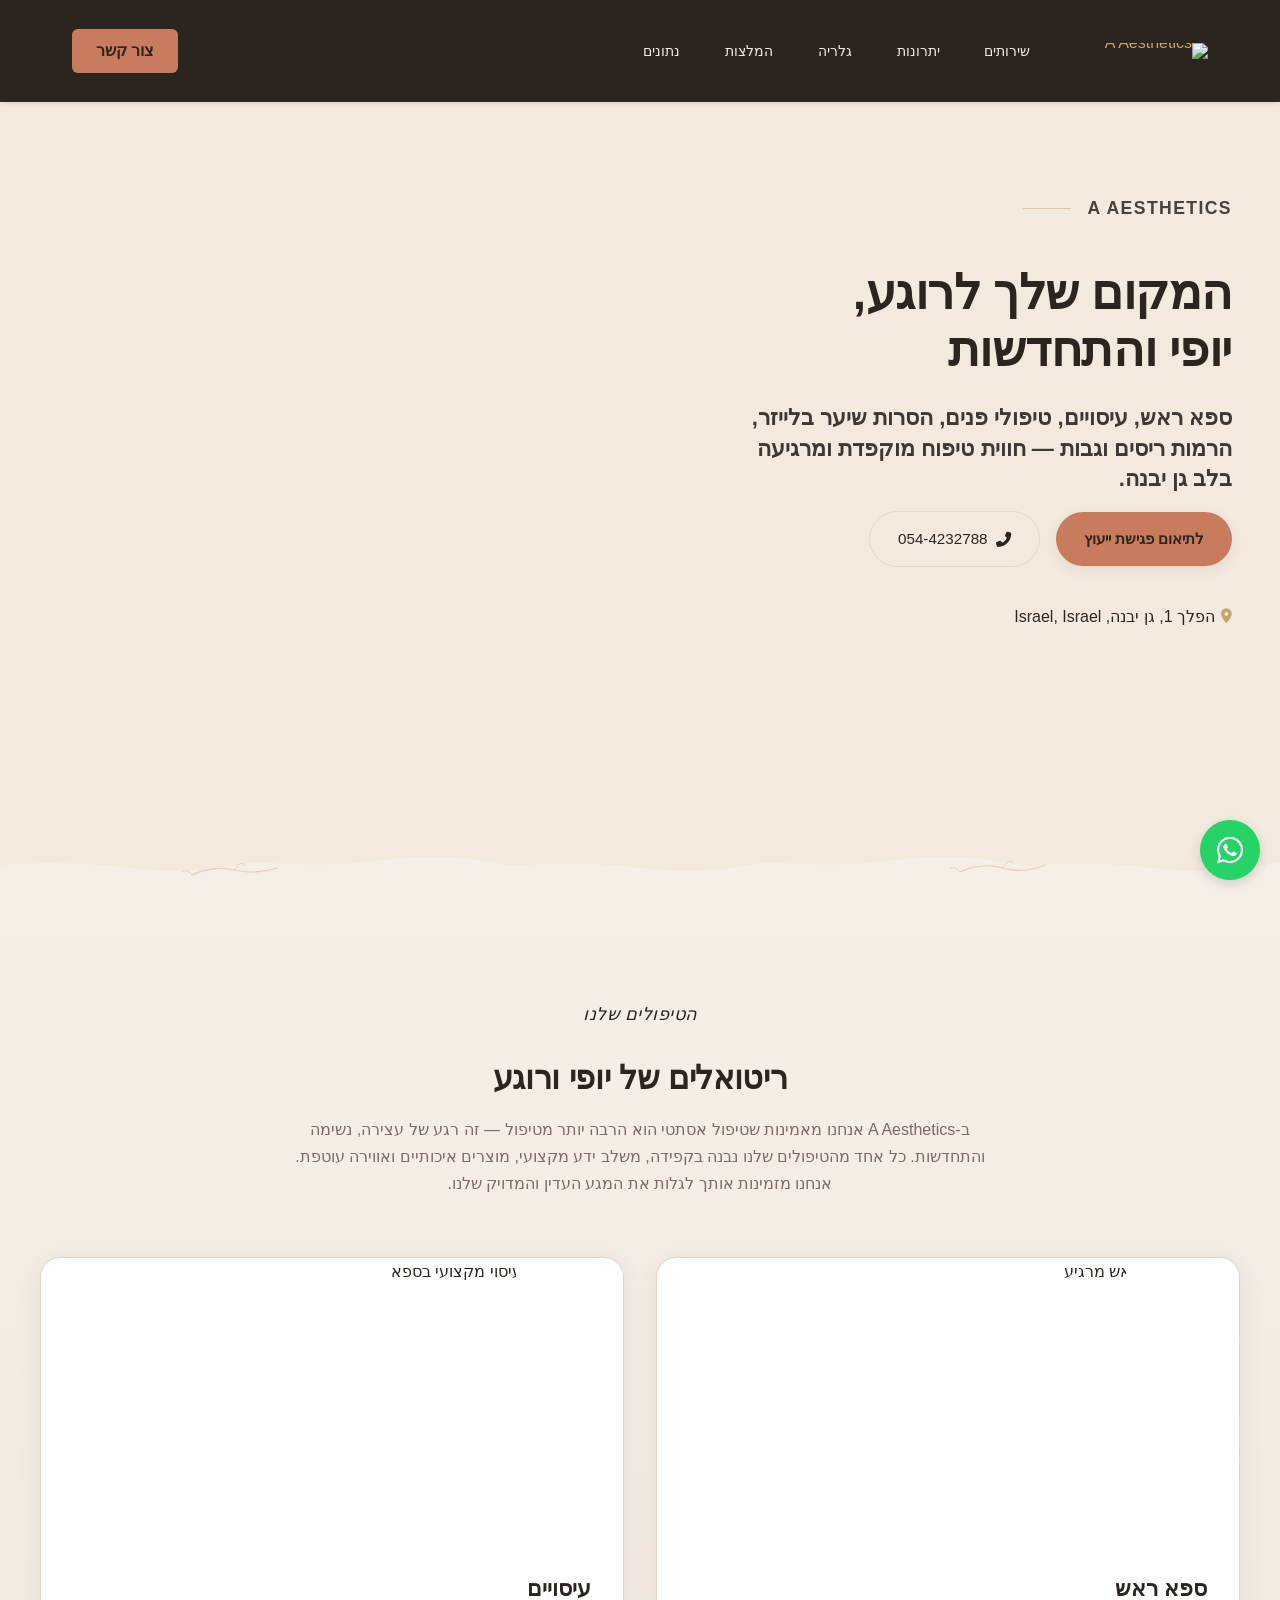
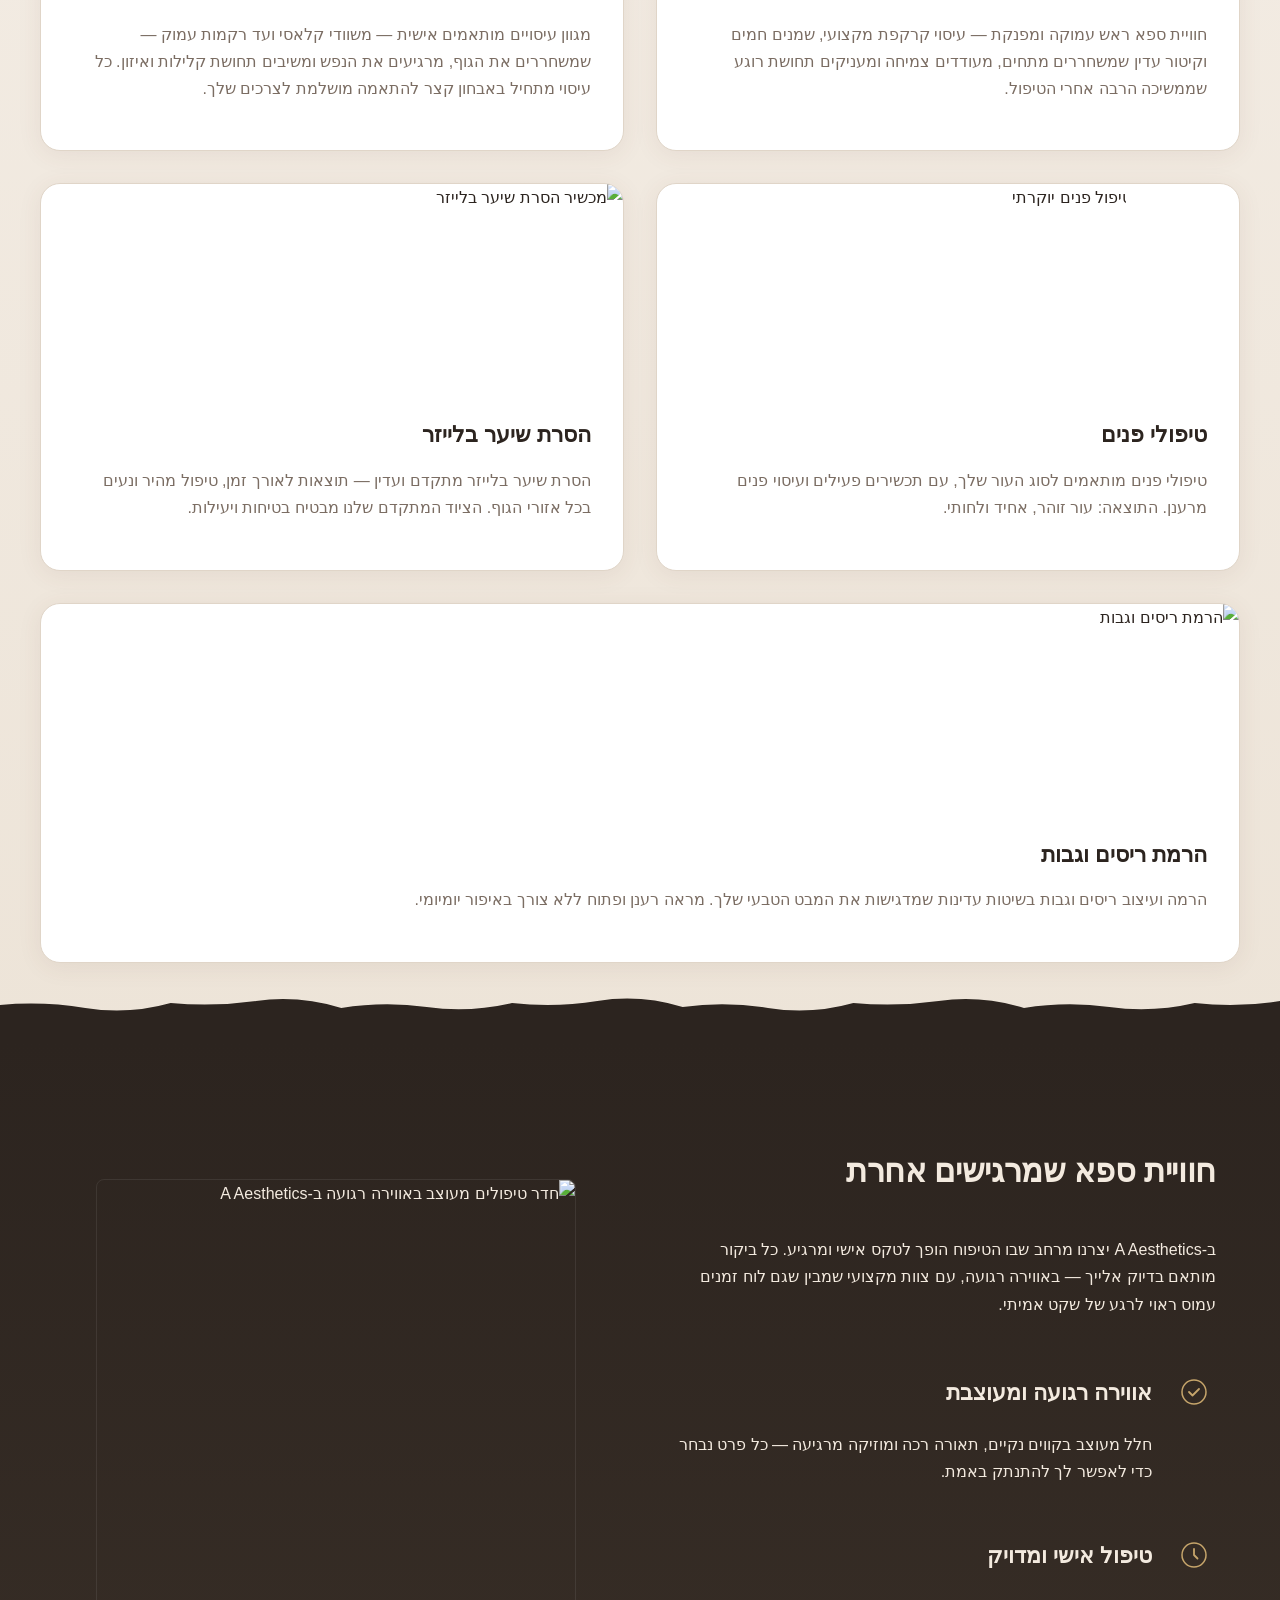
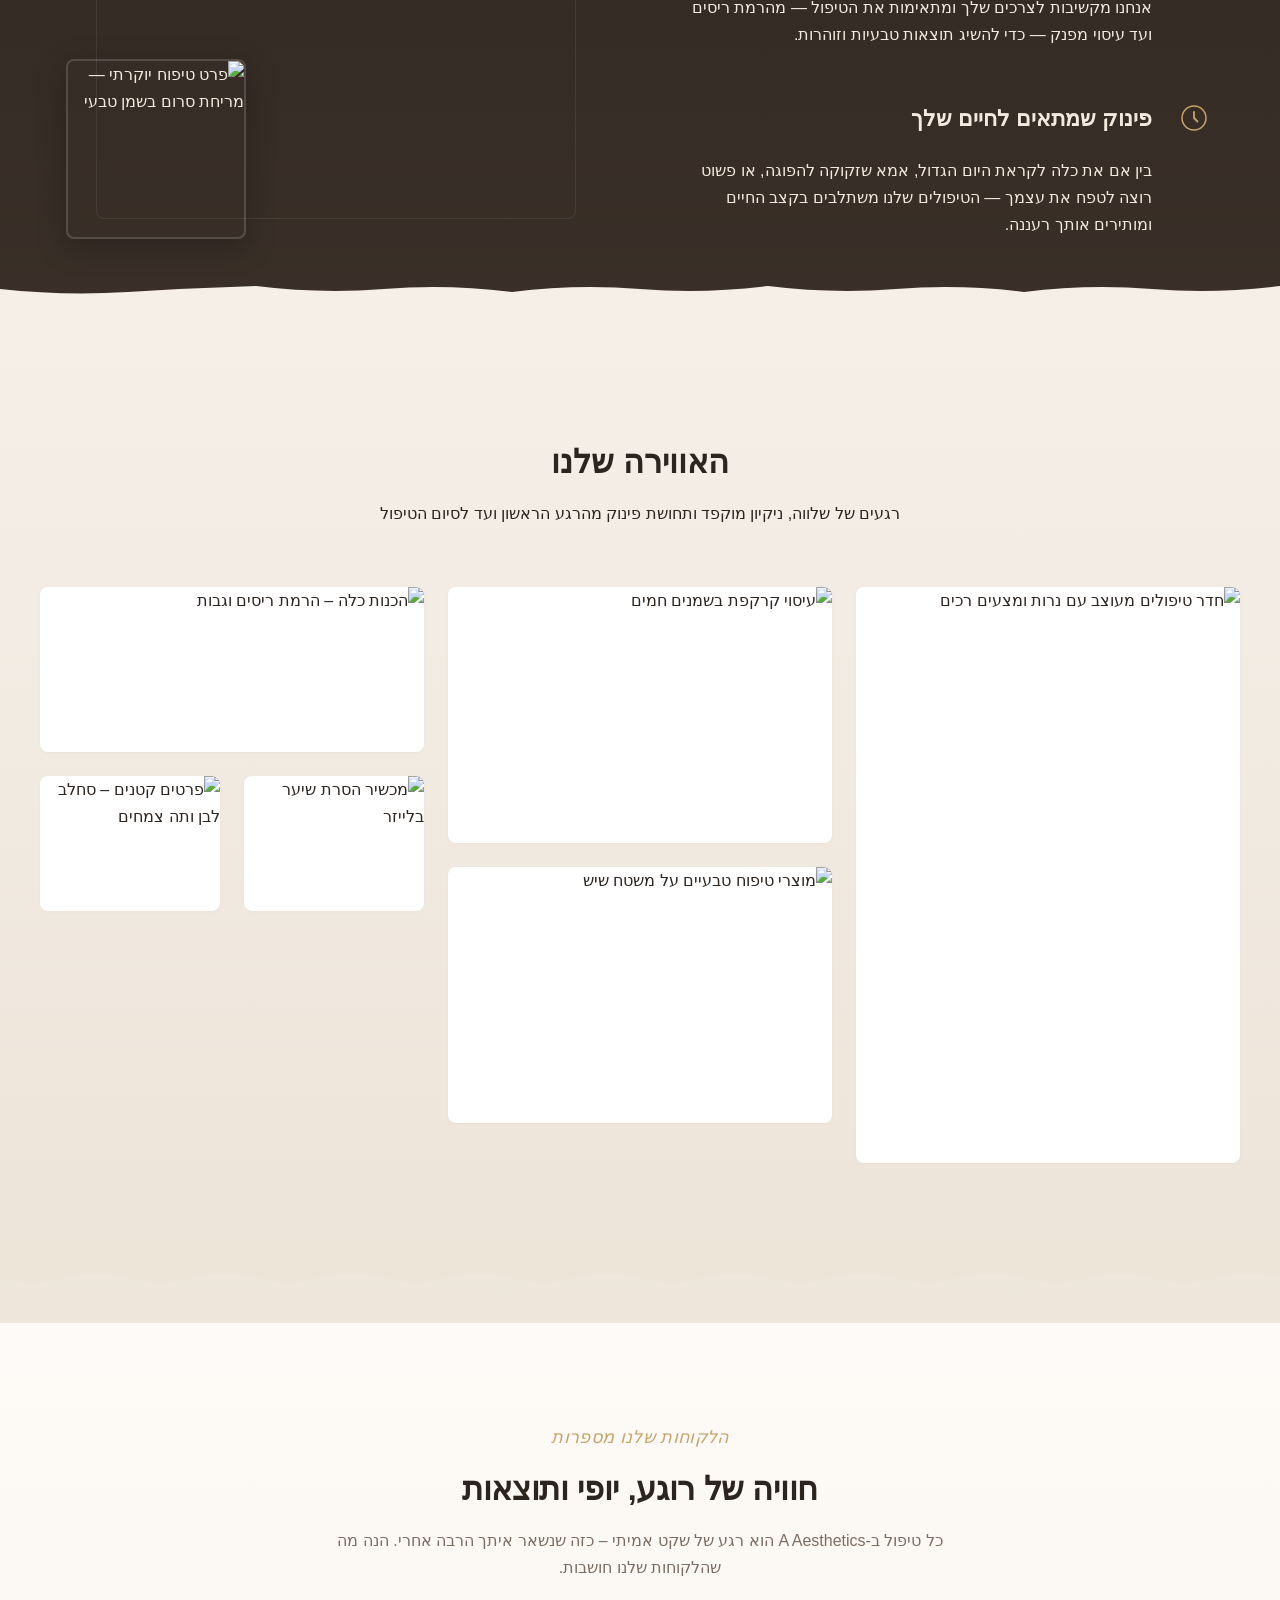
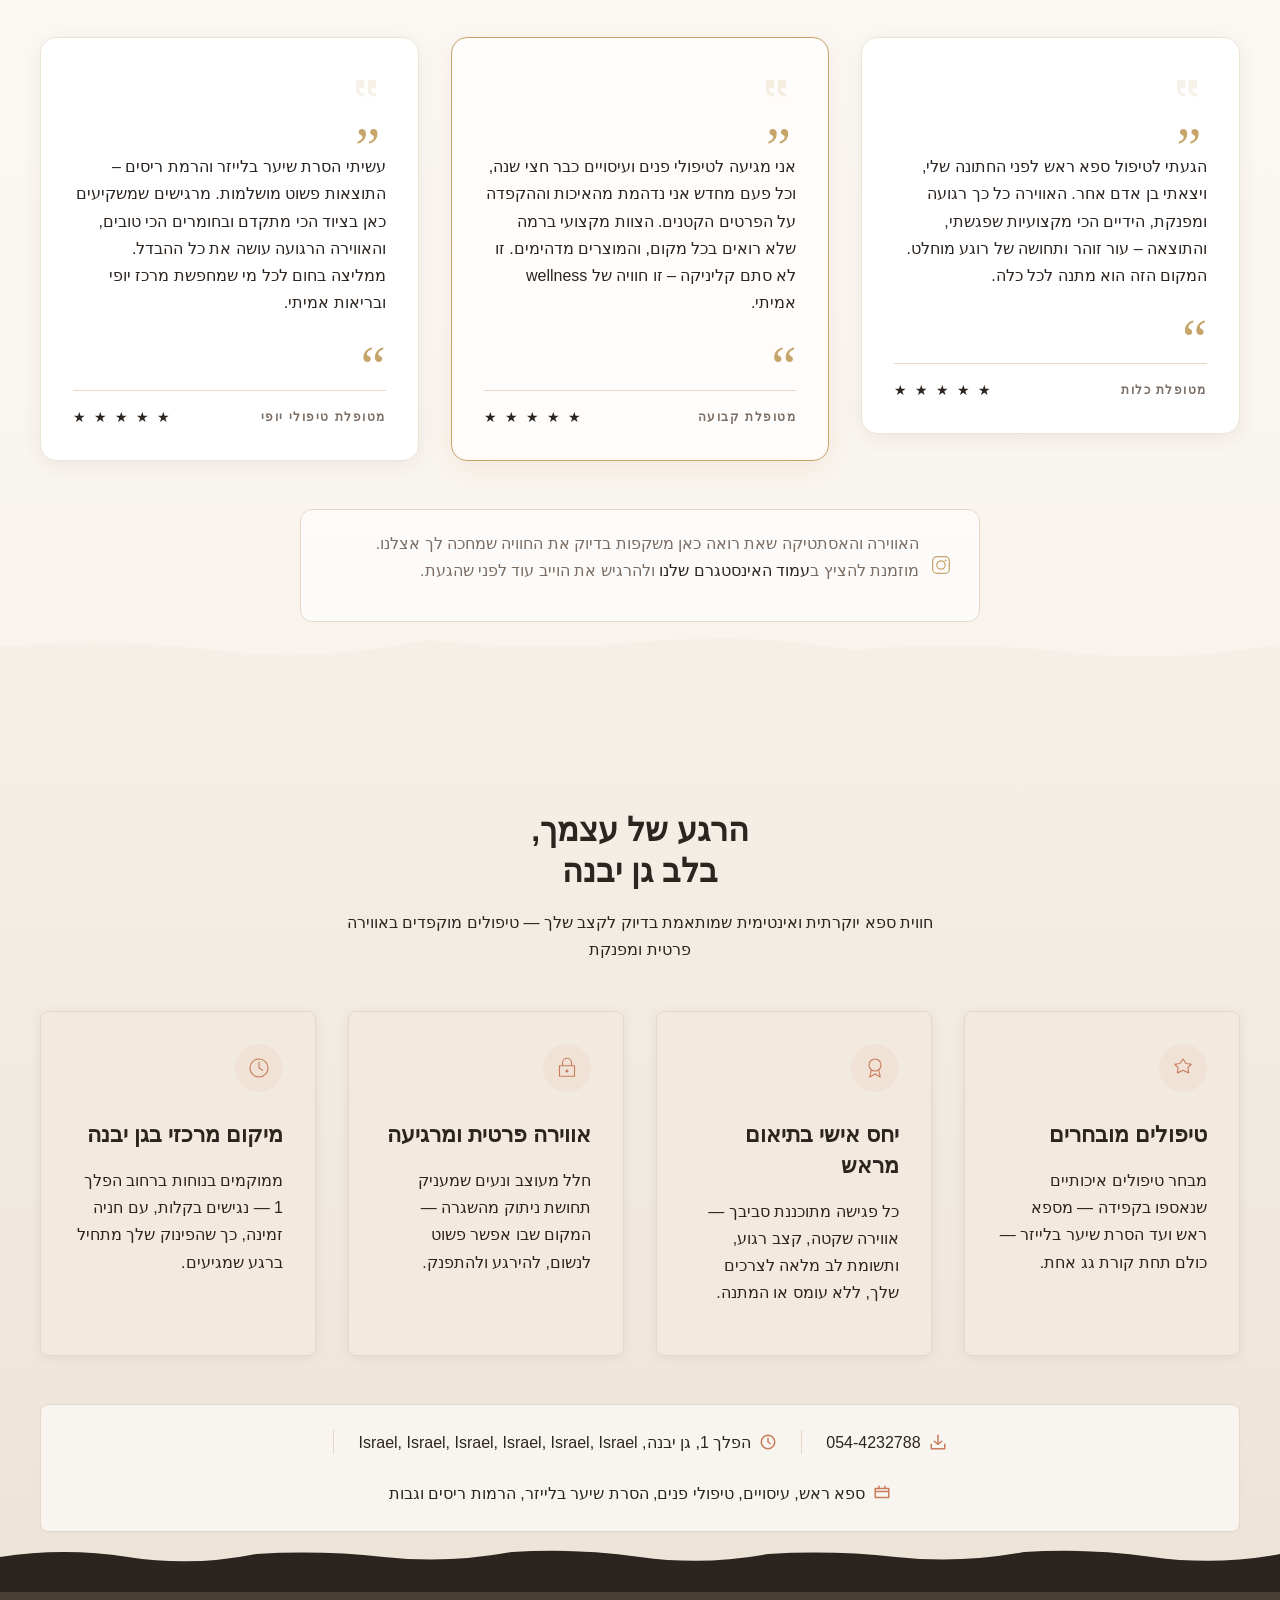
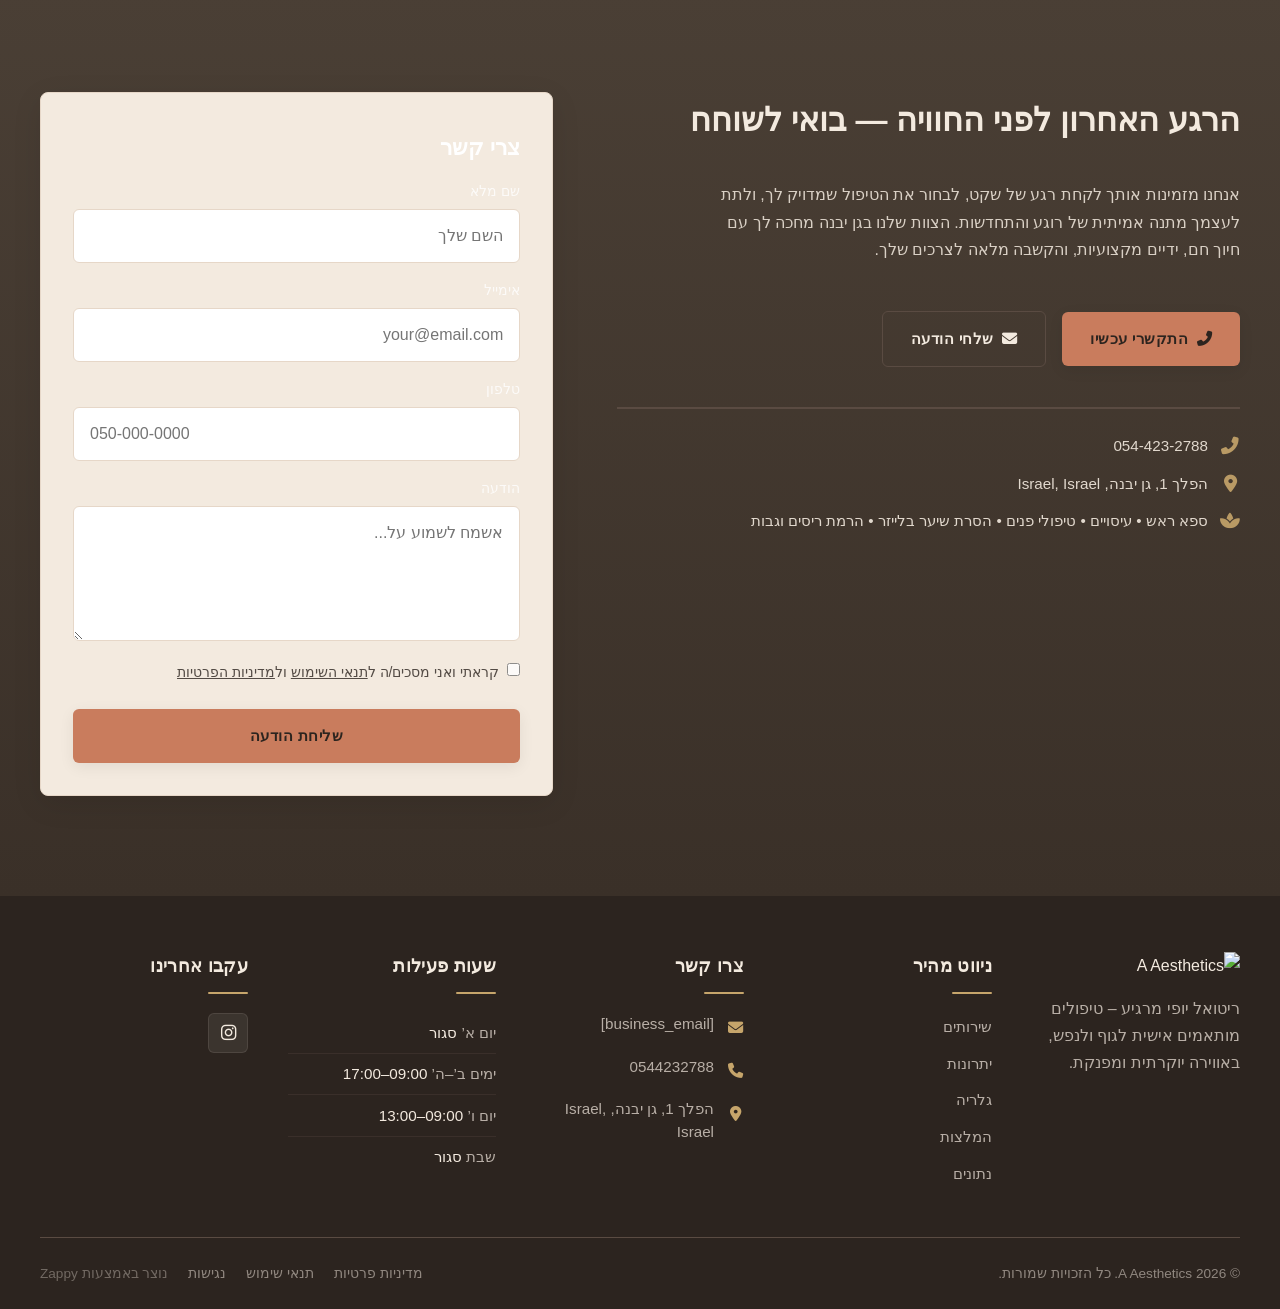
==== index.html @ ecca1cf0 "Background sync: Progressive GitHub Sync" ====
<!DOCTYPE html>
<html lang="he" dir="rtl">
<head>
    <meta charset="UTF-8">
    <meta name="viewport" content="width=device-width, initial-scale=1.0">
    <meta name="robots" content="index, follow">
    <title>התפנקי בספא יוקרתי לגוף ולנפש — A Aesthetics</title>
    <meta name="description" content="חוויית ספא אסתטי ומפנק בגן יבנה עם טיפולי ראש, מסאז&#39;ים, הסרת שיער בלייזר והרמת ריסים. בואי ליהנות מרגע של שלווה ויופי אמיתי — קבעי תור עוד היום.">
    <meta name="keywords" content="ספא יופי ובריאות, מרכז יופי ובריאות, ספא יוקרתי גן יבנה, טיפולי פנים יוקרתיים, הסרת שיער בלייזר">
    
    <!-- Favicons -->
    <link rel="icon" type="image/x-icon" href="/assets/favicon.ico">
    <link rel="icon" type="image/png" sizes="16x16" href="/assets/favicon-16x16.png">
    <link rel="icon" type="image/png" sizes="32x32" href="/assets/favicon-32x32.png">
    <link rel="icon" type="image/png" sizes="48x48" href="/assets/favicon-48x48.png">
    <link rel="icon" type="image/png" sizes="192x192" href="/assets/favicon-192x192.png">
    <link rel="icon" type="image/png" sizes="512x512" href="/assets/favicon-512x512.png">
    <link rel="apple-touch-icon" href="/assets/apple-touch-icon.png">
    <!-- Zappy Analytics -->
<script>
(function() {
  'use strict';
  
  // Configuration
  var config = {
    websiteId: '6362c43e-a0db-4698-99b1-687b27051d38',
    apiUrl: 'https://api.zappy5.com/api/analytics/track',
    sessionDuration: 30 * 60 * 1000, // 30 minutes
    visitorDuration: 30 * 24 * 60 * 60 * 1000, // 30 days
    trackPageViews: true,
    trackClicks: true,
    trackFormSubmissions: true
  };
  
  // Generate or retrieve persistent visitor ID (30 days)
  function getVisitorId() {
    var visitorKey = 'zappy_visitor_' + config.websiteId;
    var visitor = null;
    
    try {
      visitor = localStorage.getItem(visitorKey);
      if (visitor) {
        var visitorData = JSON.parse(visitor);
        var now = Date.now();
        
        // Check if visitor ID is still valid (30 days)
        if (now - visitorData.created < config.visitorDuration) {
          // Update last seen timestamp
          visitorData.lastSeen = now;
          localStorage.setItem(visitorKey, JSON.stringify(visitorData));
          return visitorData.id;
        }
      }
    } catch (e) {
      console.warn('Zappy Analytics: LocalStorage not available');
    }
    
    // Generate new visitor ID
    var newVisitorId = 'zv_' + Date.now() + '_' + Math.random().toString(36).substr(2, 9);
    
    try {
      localStorage.setItem(visitorKey, JSON.stringify({
        id: newVisitorId,
        created: Date.now(),
        lastSeen: Date.now()
      }));
    } catch (e) {
      // Continue without local storage
    }
    
    return newVisitorId;
  }
  
  // Generate or retrieve session ID (30 minutes)
  function getSessionId() {
    var sessionKey = 'zappy_session_' + config.websiteId;
    var session = null;
    
    try {
      session = sessionStorage.getItem(sessionKey);
      if (session) {
        var sessionData = JSON.parse(session);
        var now = Date.now();
        
        // Check if session is still valid
        if (now - sessionData.timestamp < config.sessionDuration) {
          // Update timestamp
          sessionData.timestamp = now;
          sessionStorage.setItem(sessionKey, JSON.stringify(sessionData));
          return sessionData.id;
        }
      }
    } catch (e) {
      console.warn('Zappy Analytics: SessionStorage not available');
    }
    
    // Generate new session ID
    var newSessionId = 'zs_' + Date.now() + '_' + Math.random().toString(36).substr(2, 9);
    
    try {
      sessionStorage.setItem(sessionKey, JSON.stringify({
        id: newSessionId,
        timestamp: Date.now()
      }));
    } catch (e) {
      // Continue without session storage
    }
    
    return newSessionId;
  }
  
  var visitorId = getVisitorId();
  var sessionId = getSessionId();
  
  // Track an event
  function trackEvent(eventType, data) {
    data = data || {};
    
    var eventData = {
      website_id: config.websiteId,
      event_type: eventType,
      page_path: window.location.pathname,
      referrer: document.referrer || 'direct',
      visitor_id: visitorId,
      session_id: sessionId,
      metadata: data
    };
    
    // Use sendBeacon if available (better for page unload events)
    if (navigator.sendBeacon) {
      var blob = new Blob([JSON.stringify(eventData)], { type: 'application/json' });
      navigator.sendBeacon(config.apiUrl, blob);
    } else {
      // Fallback to fetch
      fetch(config.apiUrl, {
        method: 'POST',
        headers: {
          'Content-Type': 'application/json'
        },
        body: JSON.stringify(eventData),
        keepalive: true
      }).catch(function(error) {
        console.warn('Zappy Analytics: Failed to track event', error);
      });
    }
  }
  
  // Track page view
  if (config.trackPageViews) {
    trackEvent('pageview', {
      title: document.title,
      url: window.location.href
    });
  }
  
  // Track clicks on important elements
  if (config.trackClicks) {
    document.addEventListener('click', function(e) {
      var target = e.target;
      
      // Track button clicks (counted as actions)
      if (target.tagName === 'BUTTON' || target.closest('button')) {
        var button = target.tagName === 'BUTTON' ? target : target.closest('button');
        var clickMeta = {
          element: 'button',
          text: button.textContent.trim().substring(0, 100),
          id: button.id || null,
          class: button.className || null
        };
        
        trackEvent('click', clickMeta);
      }
      
      // Track link clicks (navigation - not counted as actions)
      else if (target.tagName === 'A' || target.closest('a')) {
        var link = target.tagName === 'A' ? target : target.closest('a');
        var navMeta = {
          element: 'link',
          text: link.textContent.trim().substring(0, 100),
          href: link.href,
          external: link.hostname !== window.location.hostname
        };
        
        trackEvent('navigation', navMeta);
      }
    }, true);
  }
  
  
  // Track form submissions
  if (config.trackFormSubmissions) {
    document.addEventListener('submit', function(e) {
      var form = e.target;
      
      trackEvent('form_submit', {
        form_id: form.id || null,
        form_name: form.name || null,
        form_action: form.action || null,
        form_method: form.method || 'GET'
      });
    }, true);
  }
  
  // Track time on page (send on page unload)
  var pageLoadTime = Date.now();
  
  window.addEventListener('beforeunload', function() {
    var timeOnPage = Math.floor((Date.now() - pageLoadTime) / 1000); // in seconds
    
    trackEvent('page_unload', {
      time_on_page: timeOnPage,
      page_path: window.location.pathname
    });
  });
  
  // Expose tracking function globally for custom events
  window.zappyAnalytics = {
    track: trackEvent,
    getVisitorId: function() { return visitorId; },
    getSessionId: function() { return sessionId; }
  };
  
})();
</script>
<!-- End Zappy Analytics -->
    <meta property="og:title" content="התפנקי בספא יוקרתי לגוף ולנפש — A Aesthetics">
    <meta property="og:description" content="חוויית ספא אסתטי ומפנק בגן יבנה עם טיפולי ראש, מסאז&#39;ים, הסרת שיער בלייזר והרמת ריסים. בואי ליהנות מרגע של שלווה ויופי אמיתי — קבעי תור עוד היום.">
    <meta name="twitter:card" content="summary_large_image">
    <meta name="twitter:title" content="התפנקי בספא יוקרתי לגוף ולנפש — A Aesthetics">
    <meta name="twitter:description" content="חוויית ספא אסתטי ומפנק בגן יבנה עם טיפולי ראש, מסאז&#39;ים, הסרת שיער בלייזר והרמת ריסים. בואי ליהנות מרגע של שלווה ויופי אמיתי — קבעי תור עוד היום.">
    <script type="application/ld+json">{"@context":"https://schema.org","@graph":[{"@type":"LocalBusiness","@id":"https://a-aesthetics.zappy5.app#organization","name":"A Aesthetics","url":"https://a-aesthetics.zappy5.app","description":"A aesthetic beauty and wellness spa located in Gan Yavne, Israel, offering a curated range of luxury treatments including head spa, massages, facial treatments, laser hair removal, and lash and brow lifts. The brand carries a calm, aesthetic, and inviting vibe — inspired by their Instagram presence (@a_aesthetic_il) — with a focus on elegance, serenity, and a refined beauty experience that feels both professional and deeply relaxing.","address":{"@type":"PostalAddress","streetAddress":"הפלך 1, גן יבנה, Israel, Israel"},"contactPoint":[{"@type":"ContactPoint","contactType":"customer service","telephone":"0544232788"}]},{"@type":"WebSite","@id":"https://a-aesthetics.zappy5.app#website","url":"https://a-aesthetics.zappy5.app","name":"A Aesthetics","publisher":{"@id":"https://a-aesthetics.zappy5.app#organization"}},{"@type":"ContactPage","@id":"https://a-aesthetics.zappy5.app#contactpage","url":"https://a-aesthetics.zappy5.app","name":"התפנקי בספא יוקרתי לגוף ולנפש — A Aesthetics","mainEntity":{"@id":"https://a-aesthetics.zappy5.app#organization"},"potentialAction":{"@type":"CommunicateAction","target":{"@type":"EntryPoint","urlTemplate":"https://a-aesthetics.zappy5.app/api/email/contact-form","actionPlatform":["http/method=POST"],"contentType":"application/json"},"instrument":[{"@type":"PropertyValue","name":"name","propertyID":"text","valueRequired":true,"description":"השם שלך"},{"@type":"PropertyValue","name":"email","propertyID":"email","valueRequired":true,"description":"your@email.com"},{"@type":"PropertyValue","name":"phone","propertyID":"tel","valueRequired":true,"description":"050-000-0000"},{"@type":"PropertyValue","name":"message","propertyID":"textarea","valueRequired":false,"description":"אשמח לשמוע על..."},{"@type":"PropertyValue","name":"privacy_consent","propertyID":"checkbox","valueRequired":true}]}}]}</script>
    <meta property="og:type" content="website">
  <meta property="og:locale" content="he_IL">
  
  
  
  
  
  <link rel="stylesheet" href="https://cdnjs.cloudflare.com/ajax/libs/font-awesome/6.4.0/css/all.min.css">
  <style>
    .skip-link { position: absolute; top: 0; left: 0; transform: translateY(-200%); padding: 12px 18px; background: var(--bg-dark, #1a1a1a); color: var(--text-light, #fff); font-weight: 600; border-radius: 0 0 8px 0; z-index: 10000; }
    .skip-link:focus { transform: none; outline: 2px solid var(--ring, #fff); outline-offset: 2px; }
    :focus-visible { outline: 2px solid var(--ring, currentColor); outline-offset: 3px; }
  </style>


  
    <!-- Favicons -->
    <link rel="icon" type="image/x-icon" href="/assets/favicon.ico">
    <link rel="icon" type="image/png" sizes="16x16" href="/assets/favicon-16x16.png">
    <link rel="icon" type="image/png" sizes="32x32" href="/assets/favicon-32x32.png">
    <link rel="icon" type="image/png" sizes="48x48" href="/assets/favicon-48x48.png">
    <link rel="icon" type="image/png" sizes="192x192" href="/assets/favicon-192x192.png">
    <link rel="icon" type="image/png" sizes="512x512" href="/assets/favicon-512x512.png">
    <link rel="apple-touch-icon" href="/assets/apple-touch-icon.png">
    <!-- Cookie Consent -->
    <link rel="stylesheet" href="https://cdn.jsdelivr.net/npm/vanilla-cookieconsent@3/dist/cookieconsent.css">
    <script src="https://cdn.jsdelivr.net/npm/vanilla-cookieconsent@3/dist/cookieconsent.umd.js"></script>
    <!-- Mickidum Accessibility Toolbar -->
    <script src="https://cdn.jsdelivr.net/gh/mickidum/acc_toolbar/acctoolbar/acctoolbar.min.js"></script>
    <link rel="stylesheet" href="/styles.css">
    <script>window.ZAPPY_WEBSITE_ID = "6362c43e-a0db-4698-99b1-687b27051d38"; window.ZAPPY_API_BASE = "https://api.zappy5.com";</script>

    <style id="zappy-dropdown-submenu-styles">
      /* ========== DESKTOP DROPDOWN SUBMENU STYLES ========== */
      /* Base styles for dropdown submenus - parent must be positioned */
      .nav-menu li:has(.sub-menu), nav li:has(.sub-menu), .navbar li:has(.sub-menu), #navMenu li:has(.sub-menu) { position: relative; }
      /* Submenu base - hidden by default */
      .nav-menu .sub-menu, nav .sub-menu, .navbar .sub-menu, #navMenu .sub-menu { display: block !important; position: absolute !important; top: 100%; left: 0; min-width: 220px; background: white; border-radius: 8px; box-shadow: 0 8px 25px rgba(0,0,0,0.15); padding: 8px 0; opacity: 0; visibility: hidden; transform: translateY(10px); transition: all 0.3s ease; z-index: 1000; list-style: none; pointer-events: none; }
      /* CRITICAL: Desktop hover styles to show dropdown */
      .nav-menu li:hover > .sub-menu, nav li:hover > .sub-menu, .navbar li:hover > .sub-menu, #navMenu li:hover > .sub-menu { opacity: 1 !important; visibility: visible !important; transform: translateY(0) !important; pointer-events: auto !important; }
      /* Submenu item styling */
      .sub-menu li { list-style: none; margin: 0; padding: 0; }
      .sub-menu a { display: block !important; padding: 10px 16px !important; color: var(--text-dark, #333) !important; font-weight: 500; text-decoration: none; white-space: nowrap; transition: background-color 0.2s; }
      .sub-menu .zappy-nav-child > a { padding-left: 28px !important; font-size: 0.9em !important; opacity: 0.85 !important; }
      [dir="rtl"] .sub-menu .zappy-nav-child > a, html[lang="he"] .sub-menu .zappy-nav-child > a, html[lang="ar"] .sub-menu .zappy-nav-child > a { padding-left: 10px !important; padding-right: 28px !important; }
      .sub-menu .zappy-nav-parent > a { font-weight: 600 !important; }
      .sub-menu a:hover { background-color: #f5f5f5; }
      /* RTL (Hebrew/Arabic) dropdown positioning */
      [dir="rtl"] .nav-menu .sub-menu, [dir="rtl"] nav .sub-menu, [dir="rtl"] .navbar .sub-menu, html[lang="he"] .nav-menu .sub-menu, html[lang="he"] nav .sub-menu, html[lang="he"] .navbar .sub-menu, html[lang="ar"] .nav-menu .sub-menu, html[lang="ar"] nav .sub-menu, html[lang="ar"] .navbar .sub-menu { left: auto !important; right: 0 !important; }
      /* Hide empty dropdown menus (exclude catalog sub-menus that use <a> children instead of <li>) */
      .sub-menu:empty, .sub-menu:not(:has(li:not(.zappy-hidden-menu-item))):not(:has(> a)), .sub-menu:not(:has(li)):not(:has(> a)) { display: none !important; opacity: 0 !important; visibility: hidden !important; pointer-events: none !important; }
      /* Desktop: show submenu on Menu Group hover */
      li:has(.menu-group-title):hover > .sub-menu { opacity: 1 !important; visibility: visible !important; transform: translateY(0) !important; pointer-events: auto !important; }
      /* Menu Group title styling */
      .nav-menu > li > .menu-group-title, #navMenu > li > .menu-group-title { display: inline-block; padding: 0.5rem 1rem; cursor: default; user-select: none; }
      
      /* ========== MOBILE SUBMENU STYLES ========== */
      @media (max-width: 768px) {
        .nav-menu .sub-menu, nav .sub-menu, .navbar .sub-menu, #navMenu .sub-menu { position: static !important; transform: none !important; box-shadow: none !important; background: transparent !important; max-height: 0; overflow: hidden; opacity: 0; visibility: hidden; transition: max-height 0.3s ease, opacity 0.3s ease; padding: 0 !important; border-radius: 0 !important; }
        .navbar .sub-menu.mobile-expanded, .nav-menu .sub-menu.mobile-expanded, #navMenu .sub-menu.mobile-expanded { max-height: none !important; overflow-y: visible !important; opacity: 1 !important; visibility: visible !important; padding: 8px 0 8px 16px !important; }
        [dir="rtl"] .sub-menu.mobile-expanded, html[lang="he"] .sub-menu.mobile-expanded { padding: 8px 16px 8px 0 !important; }
        /* Disable hover behavior on mobile */
        .nav-menu li:hover > .sub-menu, nav li:hover > .sub-menu, .navbar li:hover > .sub-menu, #navMenu li:hover > .sub-menu { opacity: 0; visibility: hidden; pointer-events: none; }
        .nav-menu li > .sub-menu.mobile-expanded, nav li > .sub-menu.mobile-expanded, .navbar li > .sub-menu.mobile-expanded, #navMenu li > .sub-menu.mobile-expanded { opacity: 1 !important; visibility: visible !important; pointer-events: auto !important; }
        .nav-menu li:has(.sub-menu), nav li:has(.sub-menu), .navbar li:has(.sub-menu), #navMenu li:has(.sub-menu) { display: flex !important; flex-wrap: wrap !important; align-items: center !important; position: relative !important; min-height: 44px !important; }
        .nav-menu li:has(.sub-menu) > a, nav li:has(.sub-menu) > a, .navbar li:has(.sub-menu) > a, #navMenu li:has(.sub-menu) > a { flex: 1 !important; min-width: 0 !important; }
        .nav-menu li:has(.sub-menu) > .menu-group-title, nav li:has(.sub-menu) > .menu-group-title, .navbar li:has(.sub-menu) > .menu-group-title, #navMenu li:has(.sub-menu) > .menu-group-title { flex: 1 !important; min-width: 0 !important; padding: 0 !important; line-height: inherit !important; }
        .nav-menu li:has(.sub-menu) > .sub-menu, nav li:has(.sub-menu) > .sub-menu, .navbar li:has(.sub-menu) > .sub-menu, #navMenu li:has(.sub-menu) > .sub-menu { flex-basis: 100% !important; width: 100% !important; }
        .nav-menu li:has(.sub-menu) > a [class*="chevron"], .nav-menu li:has(.sub-menu) > a [class*="arrow"], .nav-menu li:has(.sub-menu) > a .fa-chevron-down, .nav-menu li:has(.sub-menu) > a .fa-angle-down, nav li:has(.sub-menu) > a [class*="chevron"], nav li:has(.sub-menu) > a [class*="arrow"], #navMenu li:has(.sub-menu) > a [class*="chevron"], #navMenu li:has(.sub-menu) > a [class*="arrow"] { display: none !important; visibility: hidden !important; }
        .mobile-submenu-toggle { display: flex !important; align-items: center !important; justify-content: center !important; width: 44px !important; height: auto !important; background: transparent !important; border: none !important; cursor: pointer !important; color: var(--text-light) !important; position: static !important; flex-shrink: 0 !important; align-self: stretch !important; z-index: 2 !important; padding: 0 !important; margin: 0 !important; }
        .mobile-submenu-toggle::after { content: '' !important; width: 0 !important; height: 0 !important; border-left: 6px solid transparent !important; border-right: 6px solid transparent !important; border-top: 7px solid currentColor !important; transition: transform 0.3s ease !important; }
        .mobile-submenu-toggle.expanded::after { transform: rotate(180deg) !important; }
        .sub-menu a { padding: 10px 0 !important; display: block !important; color: var(--text-light) !important; white-space: normal !important; }
        .sub-menu .zappy-nav-child > a { padding-left: 28px !important; font-size: 0.9em !important; opacity: 0.85 !important; }
        [dir="rtl"] .sub-menu .zappy-nav-child > a, html[lang="he"] .sub-menu .zappy-nav-child > a, html[lang="ar"] .sub-menu .zappy-nav-child > a { padding-left: 0 !important; padding-right: 28px !important; }
        .sub-menu .zappy-nav-parent > a { font-weight: 600 !important; }
        .nav-menu.active, #navMenu.active { max-width: 100vw !important; overflow-x: hidden !important; box-sizing: border-box !important; }
        .navbar .sub-menu li a, nav.navbar .sub-menu li a, .zappy-products-dropdown .sub-menu a { color: var(--text-light) !important; }
      }
      @media (min-width: 769px) { .mobile-submenu-toggle { display: none !important; } }
    </style>

    <style id="zappy-widget-visibility">
      html[dir="rtl"] .whatsapp-float { right: 20px !important; left: auto !important; }
      html[dir="ltr"] .whatsapp-float, html:not([dir]) .whatsapp-float { left: 20px !important; right: auto !important; }
      html[dir="rtl"] #mic-access-tool-general-button, html[dir="rtl"] .mic-access-tool-general-button,
      html[dir="rtl"] #mic-init-access-tool .mic-access-tool-general-button,
      html[dir="rtl"] #mic-init-access-tool #mic-access-tool-general-button,
      html[dir="rtl"] ._access-icon { left: 20px !important; right: auto !important; }
      html[dir="ltr"] #mic-access-tool-general-button, html[dir="ltr"] .mic-access-tool-general-button,
      html[dir="ltr"] #mic-init-access-tool .mic-access-tool-general-button,
      html[dir="ltr"] #mic-init-access-tool #mic-access-tool-general-button,
      html[dir="ltr"] ._access-icon,
      html:not([dir]) #mic-access-tool-general-button, html:not([dir]) .mic-access-tool-general-button,
      html:not([dir]) #mic-init-access-tool .mic-access-tool-general-button,
      html:not([dir]) #mic-init-access-tool #mic-access-tool-general-button,
      html:not([dir]) ._access-icon { right: 20px !important; left: auto !important; }
      @media (max-width: 768px) { .whatsapp-float { display: flex !important; } }
      @media (min-width: 769px) { .whatsapp-float { display: flex !important; } }
      @media (max-width: 768px) {
        #mic-access-tool-general-button, .mic-access-tool-general-button,
        #mic-init-access-tool .mic-access-tool-general-button, #mic-init-access-tool #mic-access-tool-general-button,
        ._access-icon { display: flex !important; visibility: visible !important; opacity: 1 !important; pointer-events: auto !important; }
        #mic-access-tool-box.opened-mic-access-tool, .mic-access-tool-box.opened-mic-access-tool,
        #mic-init-access-tool #mic-access-tool-box.opened-mic-access-tool {
          visibility: visible !important; opacity: 1 !important; pointer-events: auto !important;
        }
      }
      @media (min-width: 769px) {
        #mic-access-tool-general-button, .mic-access-tool-general-button,
        #mic-init-access-tool .mic-access-tool-general-button, #mic-init-access-tool #mic-access-tool-general-button,
        ._access-icon { display: flex !important; visibility: visible !important; opacity: 1 !important; pointer-events: auto !important; }
        #mic-access-tool-box.opened-mic-access-tool, .mic-access-tool-box.opened-mic-access-tool,
        #mic-init-access-tool #mic-access-tool-box.opened-mic-access-tool {
          visibility: visible !important; opacity: 1 !important; pointer-events: auto !important;
        }
      }
    </style>
</head>
<body>
<a class="skip-link" href="#main">דלג לתוכן הראשי</a>
  <nav class="navbar">
  <button class="mobile-toggle" id="mobileToggle" aria-label="Menu">
    <svg class="hamburger-icon" width="24" height="24" viewBox="0 0 24 24" fill="none">
      <path d="M3 12h18M3 6h18M3 18h18" stroke="currentColor" stroke-width="2" stroke-linecap="round"></path>
    </svg>
    <svg class="close-icon" width="24" height="24" viewBox="0 0 24 24" fill="none" style="display: none;">
      <path d="M18 6L6 18M6 6l12 12" stroke="currentColor" stroke-width="2" stroke-linecap="round"></path>
    </svg>
  </button>
  
  <button class="phone-header-btn" data-phone="0544232788" aria-label="Call">
    <svg width="20" height="20" viewBox="0 0 24 24" fill="currentColor">
      <path d="M22 16.92v3a2 2 0 0 1-2.18 2 19.79 19.79 0 0 1-8.63-3.07 19.5 19.5 0 0 1-6-6 19.79 19.79 0 0 1-3.07-8.67A2 2 0 0 1 4.11 2h3a2 2 0 0 1 2 1.72 12.84 12.84 0 0 0 .7 2.81 2 2 0 0 1-.45 2.11L8.09 9.91a16 16 0 0 0 6 6l1.27-1.27a2 2 0 0 1 2.11-.45 12.84 12.84 0 0 0 2.81.7A2 2 0 0 1 22 16.92z"></path>
    </svg>
  </button>
  
  <div class="nav-container">
    <div class="nav-right-group"><div class="nav-brand">
      <a href="/" class="logo-link"><img class="logo" src="/assets/site---------image-1.webp" alt="A Aesthetics"></a>
    </div><ul id="navMenu" class="nav-menu"><li><a href="#services">שירותים</a></li><li><a href="#benefits">יתרונות</a></li><li><a href="#gallery">גלריה</a></li><li><a href="#testimonials">המלצות</a></li><li><a href="#stats">נתונים</a></li><li class="mobile-contact-link nav-cta-mobile-item"><a href="#contact" class="nav-cta-btn">צור קשר</a></li></ul></div>
    
    
    
    <div class="nav-cta-container">
      <a href="#contact" class="nav-cta-btn">צור קשר</a>
    </div>
  </div>
</nav>
<script>

// Navbar Mobile Menu Toggle and Contrast Fix
(function() {
  // Use 'load' event instead of 'DOMContentLoaded' to ensure we run AFTER all other scripts
  window.addEventListener('load', function() {
    
    // FIX MOBILE BUTTON CONTRAST
    // Detect navbar background color and apply contrasting color to mobile buttons
    const navbar = document.querySelector('.navbar, nav, header');
    if (!navbar) {
      console.log('[Navbar] Navbar element not found');
      return;
    }
    
    // DECLARE VARIABLES EARLY to avoid Temporal Dead Zone errors
    // These are used in multiple places below
    let mobileToggle = document.getElementById('mobileToggle') ||
                       document.querySelector('.mobile-toggle') ||
                       document.querySelector('.hamburger') ||
                       document.querySelector('.hamburger-menu') ||
                       document.querySelector('.menu-toggle') ||
                       document.querySelector('.burger-menu') ||
                       document.querySelector('[aria-label="Menu"]') ||
                       document.querySelector('[aria-label="תפריט"]');
    
    const phoneBtn = document.querySelector('.phone-header-btn');
    
    const computedStyle = window.getComputedStyle(navbar);
    let bgColor = computedStyle.backgroundColor;
    
    console.log('[Navbar] Initial navbar background:', bgColor);
    
    // Check if background is transparent or rgba with 0 alpha
    const isTransparent = bgColor === 'transparent' || 
                         bgColor === 'rgba(0, 0, 0, 0)' ||
                         (bgColor.startsWith('rgba') && bgColor.includes(', 0)'));
    
    if (isTransparent) {
      // Check for background-image or gradient
      const bgImage = computedStyle.backgroundImage;
      if (bgImage && bgImage !== 'none') {
        console.log('[Navbar] Navbar has background image/gradient, using dark text');
        bgColor = 'rgb(240, 240, 240)'; // Assume light background
      } else {
        // Transparent navbar - check body background
        const bodyBg = window.getComputedStyle(document.body).backgroundColor;
        console.log('[Navbar] Navbar transparent, using body background:', bodyBg);
        bgColor = bodyBg;
      }
    }
    
    // Calculate luminance to determine if background is light or dark
    const rgb = bgColor.match(/\d+/g);
    if (rgb && rgb.length >= 3) {
      const r = parseInt(rgb[0]);
      const g = parseInt(rgb[1]);
      const b = parseInt(rgb[2]);
      const luminance = (0.299 * r + 0.587 * g + 0.114 * b) / 255;
      
      // Mobile button colors are set by Claude's AI-generated CSS (same as .nav-menu a)
      // No dynamic color overrides needed - colors come from the generated navbar CSS
      console.log('[Navbar] Mobile button colors preserved from Claude CSS (luminance:', luminance.toFixed(2) + ')');
      
      // FIX ICON SIZES - Ensure SVGs are properly sized and visible
      // INJECT CRITICAL CSS TO OVERRIDE ANY CONFLICTING RULES
      const criticalCSS = document.createElement('style');
      criticalCSS.id = 'zappy-mobile-nav-fix';
      const htmlLang = document.documentElement.lang || 'en';
      const htmlDir = document.documentElement.dir || 'ltr';
      // Check both dir attribute AND lang for RTL detection
      // dir="rtl" is the most reliable indicator
      const isRTL = htmlDir === 'rtl' || htmlLang === 'he' || htmlLang === 'ar';
      
      criticalCSS.textContent = `
        /* Hide mobile buttons on desktop, show only on mobile */
        @media (min-width: 769px) {
          .mobile-toggle,
          .phone-header-btn {
            display: none !important;
          }
        }
        
        /* Show and position mobile buttons correctly on mobile */
        @media (max-width: 768px) {
          .navbar,
          nav.navbar {
            min-height: 70px !important;
          }

          .mobile-toggle,
          .phone-header-btn {
            position: absolute !important;
            top: 0 !important;
            bottom: 0 !important;
            margin-top: auto !important;
            margin-bottom: auto !important;
            transform: none !important;
            z-index: 1001 !important;
            display: flex !important;
            align-items: center !important;
            justify-content: center !important;
            width: 36px !important;
            height: 36px !important;
            border-radius: 50% !important;
            border: none !important;
            cursor: pointer !important;
            padding: 6px !important;
            background: none !important;
            color: var(--nav-text, var(--text-light)) !important;
            touch-action: manipulation !important;
            -webkit-tap-highlight-color: transparent !important;
          }

          html[data-zappy-site-type="ecommerce"] .phone-header-btn,
          body[data-zappy-site-type="ecommerce"] .phone-header-btn,
          html[data-zappy-site-type="ecommerce"] header .phone-header-btn,
          html[data-zappy-site-type="ecommerce"] nav .phone-header-btn {
            display: none !important;
            visibility: hidden !important;
            width: 0 !important;
            height: 0 !important;
            min-width: 0 !important;
            overflow: hidden !important;
          }
          
          /* LTR positioning (default): hamburger LEFT, phone RIGHT */
          html:not([dir="rtl"]):not([lang="he"]):not([lang="ar"]) .mobile-toggle,
          html[dir="ltr"] .mobile-toggle {
            left: 12px !important;
            right: auto !important;
          }
          html:not([dir="rtl"]):not([lang="he"]):not([lang="ar"]) .phone-header-btn,
          html[dir="ltr"] .phone-header-btn {
            right: 12px !important;
            left: auto !important;
          }
          
          /* RTL positioning: hamburger RIGHT, phone LEFT */
          html[dir="rtl"] .mobile-toggle,
          html[lang="he"] .mobile-toggle,
          html[lang="ar"] .mobile-toggle {
            right: 12px !important;
            left: auto !important;
          }
          html[dir="rtl"] .phone-header-btn,
          html[lang="he"] .phone-header-btn,
          html[lang="ar"] .phone-header-btn {
            left: 12px !important;
            right: auto !important;
          }
          
          /* CRITICAL: Ensure nav-container has min-height on mobile */
          /* All children are positioned absolutely/fixed on mobile, so height:auto collapses to 0 */
          .nav-container {
            min-height: 70px !important;
            position: relative !important;
          }
          
          /* Ensure SVG icons are properly sized and inherit color */
          .mobile-toggle svg,
          .phone-header-btn svg {
            width: 24px !important;
            height: 24px !important;
            /* Don't force display - let JavaScript control hamburger/close toggle */
          }
          
          /* Reset nav-cta-container on mobile - remove desktop box-shadow/padding */
          /* that creates a visible ghost box when CTA button is hidden */
          .nav-cta-container {
            box-shadow: none !important;
            padding: 0 !important;
          }
          
          /* Hide nav-cta-container entirely on mobile when there's no lang-switcher */
          /* (only the CTA button is inside, and it's hidden on mobile) */
          .nav-cta-container:not(:has(.lang-switcher)) {
            display: none !important;
          }
          
          /* CRITICAL: Prevent hero image fade gradient from bleeding over headline text */
          /* The .image-fade-gradient has bottom: -30px (extends below parent) */
          /* On mobile stacked layout, this overlaps the h1 text below the image */
          .hero-image-column {
            overflow: hidden !important;
          }
          .image-fade-gradient {
            bottom: 0 !important;
          }
          
          /* Hide desktop language switcher on mobile - hamburger menu handles it */
          /* High specificity to override stored CSS */
          .lang-switcher,
          .nav-cta-container .lang-switcher,
          .nav-container .lang-switcher,
          .navbar .lang-switcher,
          .navbar .nav-cta-container .lang-switcher {
            display: none !important;
          }
        }
      `;
      
      // Remove existing fix if present and inject new one
      const existing = document.getElementById('zappy-mobile-nav-fix');
      if (existing) existing.remove();
      document.head.appendChild(criticalCSS);
      
      console.log('[Navbar] Critical CSS injected for mobile nav positioning');
      
      // ONLY apply inline positioning styles on mobile viewport
      // On desktop, the CSS handles hiding these buttons with display: none
      // Inline styles were breaking desktop layout by overriding CSS
      const isMobileViewport = window.innerWidth <= 768;
      
      if (mobileToggle) {
        // Icon sizing applies to all viewports for consistency
        const hamburgerIcon = mobileToggle.querySelector('.hamburger-icon');
        const closeIcon = mobileToggle.querySelector('.close-icon');
        
        if (hamburgerIcon) {
          hamburgerIcon.style.setProperty('width', '24px', 'important');
          hamburgerIcon.style.setProperty('height', '24px', 'important');
          hamburgerIcon.style.setProperty('display', 'block', 'important'); // Show hamburger by default
        }
        if (closeIcon) {
          closeIcon.style.setProperty('width', '24px', 'important');
          closeIcon.style.setProperty('height', '24px', 'important');
          closeIcon.style.setProperty('display', 'none', 'important'); // Hide close icon by default
        }
        
        // ONLY set positioning inline styles on mobile
        if (isMobileViewport) {
          mobileToggle.style.setProperty('position', 'absolute', 'important');
          mobileToggle.style.setProperty('top', '0', 'important');
          mobileToggle.style.setProperty('bottom', '0', 'important');
          mobileToggle.style.setProperty('margin-top', 'auto', 'important');
          mobileToggle.style.setProperty('margin-bottom', 'auto', 'important');
          mobileToggle.style.setProperty('transform', 'none', 'important');
          mobileToggle.style.setProperty('z-index', '1001', 'important');
          
          // Clear any inline left/right so CSS can take over based on html[dir]
          mobileToggle.style.removeProperty('left');
          mobileToggle.style.removeProperty('right');
          
          console.log('[Navbar] Mobile toggle positioning applied (mobile viewport)');
        } else {
          // On desktop, clear any positioning styles to let CSS handle it
          mobileToggle.style.removeProperty('position');
          mobileToggle.style.removeProperty('top');
          mobileToggle.style.removeProperty('transform');
          mobileToggle.style.removeProperty('z-index');
          mobileToggle.style.removeProperty('left');
          mobileToggle.style.removeProperty('right');
          console.log('[Navbar] Desktop viewport - cleared mobile toggle inline positioning');
        }
      }
      
      if (phoneBtn) {
        // Icon sizing applies to all viewports
        const phoneIcon = phoneBtn.querySelector('svg');
        if (phoneIcon) {
          phoneIcon.style.width = '24px';
          phoneIcon.style.height = '24px';
          phoneIcon.setAttribute('width', '24');
          phoneIcon.setAttribute('height', '24');
        }
        
        // ONLY set positioning inline styles on mobile
        if (isMobileViewport) {
          phoneBtn.style.setProperty('position', 'absolute', 'important');
          phoneBtn.style.setProperty('top', '0', 'important');
          phoneBtn.style.setProperty('bottom', '0', 'important');
          phoneBtn.style.setProperty('margin-top', 'auto', 'important');
          phoneBtn.style.setProperty('margin-bottom', 'auto', 'important');
          phoneBtn.style.setProperty('transform', 'none', 'important');
          phoneBtn.style.setProperty('z-index', '1001', 'important');
          
          // Clear any inline left/right so CSS can take over based on html[dir]
          phoneBtn.style.removeProperty('left');
          phoneBtn.style.removeProperty('right');
          
          console.log('[Navbar] Phone button positioning applied (mobile viewport)');
        } else {
          // On desktop, clear any positioning styles to let CSS handle it
          phoneBtn.style.removeProperty('position');
          phoneBtn.style.removeProperty('top');
          phoneBtn.style.removeProperty('transform');
          phoneBtn.style.removeProperty('z-index');
          phoneBtn.style.removeProperty('left');
          phoneBtn.style.removeProperty('right');
          console.log('[Navbar] Desktop viewport - cleared phone button inline positioning');
        }
      }
    } else {
      console.log('[Navbar] Could not parse background color:', bgColor);
    }
    
    // MOBILE MENU TOGGLE
    // Re-query in case DOM changed (mobileToggle already declared at top of function)
    mobileToggle = document.getElementById('mobileToggle') ||
                   document.querySelector('.mobile-toggle') ||
                   document.querySelector('.hamburger') ||
                   document.querySelector('.hamburger-menu') ||
                   document.querySelector('.menu-toggle') ||
                   document.querySelector('.burger-menu') ||
                   document.querySelector('[aria-label="Menu"]') ||
                   document.querySelector('[aria-label="תפריט"]');
    
    // EXPANDED SEARCH: Find nav menu by ID or class
    const navMenu = document.getElementById('navMenu') ||
                  document.querySelector('.nav-menu') ||
                  document.querySelector('.nav-links') ||
                  document.querySelector('nav ul:not(.submenu)');
    
    if (!mobileToggle || !navMenu) {
      console.log('[Navbar] Mobile toggle or menu not found:', { toggle: !!mobileToggle, menu: !!navMenu });
      return;
    }
    
    // Ensure navMenu has ID for CSS targeting
    if (!navMenu.id) {
      navMenu.id = 'navMenu';
    }
    
    console.log('[Navbar] Initializing mobile menu...');
    
    // Remove any existing event listeners by cloning the button
    const newToggle = mobileToggle.cloneNode(true);
    mobileToggle.parentNode.replaceChild(newToggle, mobileToggle);
    
    // Toggle menu handler (shared by click and touchend)
    function handleToggle(e) {
      e.preventDefault();
      e.stopPropagation();
      
      const hamburgerIcon = newToggle.querySelector('.hamburger-icon');
      const closeIcon = newToggle.querySelector('.close-icon');
      const isActive = navMenu.classList.contains('active');
      
      if (isActive) {
        // Close menu
        navMenu.classList.remove('active');
        if (hamburgerIcon) hamburgerIcon.style.setProperty('display', 'block', 'important');
        if (closeIcon) closeIcon.style.setProperty('display', 'none', 'important');
        document.body.style.overflow = '';
        document.body.classList.remove('menu-open');
        console.log('[Navbar] Menu closed');
      } else {
        // Open menu
        navMenu.classList.add('active');
        if (hamburgerIcon) hamburgerIcon.style.setProperty('display', 'none', 'important');
        if (closeIcon) closeIcon.style.setProperty('display', 'block', 'important');
        document.body.style.overflow = 'hidden';
        document.body.classList.add('menu-open');
        console.log('[Navbar] Menu opened');
      }
    }
    
    // Use click for desktop/emulation and touchend as iOS Safari fallback.
    // Prevent double-fire with a timestamp guard.
    var lastToggleTime = 0;
    function guardedToggle(e) {
      var now = Date.now();
      if (now - lastToggleTime < 300) return;
      lastToggleTime = now;
      handleToggle(e);
    }
    
    newToggle.addEventListener('click', guardedToggle);
    newToggle.addEventListener('touchend', guardedToggle);

    // Close the full-screen overlay menu on Escape
    document.addEventListener('keydown', function(e) {
      if ((e.key === 'Escape' || e.key === 'Esc') && navMenu.classList.contains('active')) {
        const hamburgerIcon = newToggle.querySelector('.hamburger-icon');
        const closeIcon = newToggle.querySelector('.close-icon');
        navMenu.classList.remove('active');
        if (hamburgerIcon) hamburgerIcon.style.setProperty('display', 'block', 'important');
        if (closeIcon) closeIcon.style.setProperty('display', 'none', 'important');
        document.body.style.overflow = '';
        document.body.classList.remove('menu-open');
        console.log('[Navbar] Menu closed (Escape)');
      }
    });
    
    // Close menu when clicking nav links (but NOT dropdown toggles)
    const navLinks = navMenu.querySelectorAll('a');
    navLinks.forEach(function(link) {
      link.addEventListener('click', function() {
        // Don't close if it's a dropdown child (unless it's a real navigation link)
        if (this.getAttribute('href') === '#') return;
        
        const hamburgerIcon = newToggle.querySelector('.hamburger-icon');
        const closeIcon = newToggle.querySelector('.close-icon');
        
        navMenu.classList.remove('active');
        if (hamburgerIcon) hamburgerIcon.style.setProperty('display', 'block', 'important');
        if (closeIcon) closeIcon.style.setProperty('display', 'none', 'important');
        document.body.style.overflow = '';
        document.body.classList.remove('menu-open');
        console.log('[Navbar] Menu closed (link clicked)');
      });
    });
    
    // DROPDOWN MENU TOGGLE (for mobile and touch devices)
    var dropdownToggles = navMenu.querySelectorAll('.dropdown-toggle');
    dropdownToggles.forEach(function(toggle) {
      toggle.addEventListener('click', function(e) {
        e.preventDefault();
        e.stopPropagation();
        var parent = this.closest('.nav-dropdown');
        if (!parent) return;
        
        // Close other open dropdowns at the same level
        var siblings = parent.parentNode.querySelectorAll('.nav-dropdown.open');
        siblings.forEach(function(sib) {
          if (sib !== parent) sib.classList.remove('open');
        });
        
        parent.classList.toggle('open');
        console.log('[Navbar] Dropdown toggled:', parent.classList.contains('open') ? 'open' : 'closed');
      });
    });
    
    // Close dropdowns when clicking outside
    document.addEventListener('click', function(e) {
      if (!e.target.closest('.nav-dropdown')) {
        var openDropdowns = document.querySelectorAll('.nav-dropdown.open');
        openDropdowns.forEach(function(dd) { dd.classList.remove('open'); });
      }
    });
    
    console.log('[Navbar] Dropdown handlers initialized for ' + dropdownToggles.length + ' dropdowns');
    
    // Phone button functionality (phoneBtn already declared at top of function)
    if (phoneBtn) {
      phoneBtn.addEventListener('click', function() {
        // Get phone number from placeholder in page or use default
        const phoneLinks = document.querySelectorAll('a[href^="tel:"]');
        const phoneNumber = phoneLinks.length > 0 
          ? phoneLinks[0].getAttribute('href').replace('tel:', '')
          : '0544232788';
        
        window.location.href = 'tel:' + phoneNumber;
        console.log('[Navbar] Phone button clicked');
      });
    }
    
    console.log('[Navbar] Mobile menu initialized successfully');
    
    // WhatsApp button visibility is now controlled via CSS (siteSettings).
    // No JS-based desktop hiding — the button is visible on both mobile and desktop by default.
  });
})();

</script>
  
  <main id="main">
    <section data-band-index="0" id="hero" class="index-hero-section" data-layout-spec="דף הבית-hero" data-hero-treatment="fade-bleed" style="--hero-fade-color: var(--bg-light);" data-hero-type="fullscreen-scrim">
    <img loading="eager" fetchpriority="high" class="hero-fade-img" data-hero-bg="true" data-placeholder="index-hero-image-1" data-context="A serene spa treatment scene in warm, golden-hour lighting. A close-up of a therapist hands gently massaging a client scalp during a head spa ritual, with soft linen textures, dried botanicals, and a calm, minimalist aesthetic. The subject is positioned toward the left side of the frame, leaving the right side softly blurred and fading into a creamy warm tone." width="1200" height="600" src="/assets/site-index-hero-image-1.webp" alt="טיפול ספא ראש מרגיע במכון אסתטיקה בגן יבנה">

    <div class="hero-fade-content">
        <!-- Brand Mark Area -->
        <div class="hero-brand-mark">
            <span class="hero-brand-text">A Aesthetics</span>
            <span class="hero-brand-divider"></span>
        </div>

        <h1 class="display-xl">המקום שלך לרוגע,<br>יופי והתחדשות</h1>

        <h3 class="hero-subtitle">ספא ראש, עיסויים, טיפולי פנים, הסרות שיער בלייזר, הרמות ריסים וגבות — חווית טיפוח מוקפדת ומרגיעה בלב גן יבנה.</h3>

        <div class="hero-cta-row">
            <a href="#contact" class="btn-primary hero-cta">לתיאום פגישת ייעוץ</a>
            <a href="tel:0544232788" class="btn-secondary hero-cta">
                <i class="fas fa-phone-alt"></i> 054-4232788
            </a>
        </div>

        <p class="hero-trust-note">
            <i class="fas fa-map-marker-alt"></i>הפלך 1, גן יבנה, Israel, Israel</p>
    </div>

    <!-- Bottom Divider: Soft layered gradient fade with organic linen-edge curve -->
    <div class="index-hero-divider-wrapper">
        <svg data-no-icon-edit="true" aria-hidden="true" viewBox="0 0 1200 80" preserveAspectRatio="none" xmlns="http://www.w3.org/2000/svg">
            <!-- Organic linen-edge curve filling the BOTTOM portion to merge with next light section -->
            <path d="M0,80 L0,45 Q60,40 120,48 T240,42 Q300,48 360,40 T480,46 Q540,40 600,48 T720,42 Q780,48 840,40 T960,46 Q1020,40 1080,48 T1200,42 L1200,80 Z" fill="#F5EFE8"></path>
            <!-- Subtle decorative olive branch motif layered above the curve -->
            <path d="M180,55 Q200,45 220,50 T260,48" stroke="#C6A56B" stroke-width="1.2" fill="#F5EFE8" opacity="0.4"></path>
            <path d="M220,50 Q225,40 230,45" stroke="#C6A56B" stroke-width="0.8" fill="#F5EFE8" opacity="0.4"></path>
            <path d="M180,55 Q175,48 170,52" stroke="#C6A56B" stroke-width="0.8" fill="#F5EFE8" opacity="0.4"></path>
            <path d="M900,52 Q920,42 940,48 T980,45" stroke="#C6A56B" stroke-width="1.2" fill="#F5EFE8" opacity="0.4"></path>
            <path d="M940,48 Q945,38 950,43" stroke="#C6A56B" stroke-width="0.8" fill="#F5EFE8" opacity="0.4"></path>
            <path d="M900,52 Q895,45 890,49" stroke="#C6A56B" stroke-width="0.8" fill="#F5EFE8" opacity="0.4"></path>
        </svg>
    </div>
</section>

<section data-band-index="1" id="services" class="index-services-section" data-layout-spec="דף הבית-services">
  <div class="index-services-section__container">
    <!-- Intro Block -->
    <div class="index-services-section__intro">
      <p class="zappy-editable"><span class="index-services-section__label" style="color: rgb(44, 36, 31) !important;">הטיפולים שלנו</span>
      </p><h2 class="index-services-section__title">ריטואלים של יופי ורוגע</h2>
      <p class="index-services-section__description">ב-A Aesthetics אנחנו מאמינות שטיפול אסתטי הוא הרבה יותר מטיפול — זה רגע של עצירה, נשימה והתחדשות. כל אחד מהטיפולים שלנו נבנה בקפידה, משלב ידע מקצועי, מוצרים איכותיים ואווירה עוטפת. אנחנו מזמינות אותך לגלות את המגע העדין והמדויק שלנו.</p>
    </div>

    <!-- Services Grid -->
    <div class="index-services-section__grid">
      <!-- Card 1: Head Spa (Larger) -->
      <article class="index-services-section__card index-services-section__card--large" data-grid-item-index="0">
        <div class="index-services-section__card-image">
          <div data-zappy-zoom-wrapper="true" data-element-id="img-1782644975660-c20q3go8z" data-element-type="image" data-zappy-zoom-wrapper-width="356px" data-zappy-zoom-wrapper-height="266px" data-zappy-zoom-wrapper-width-mode="px" data-zappy-zoom-wrapper-align="center" style="position: relative !important; overflow: hidden !important; width: 356px !important; max-width: 100% !important; margin-left: auto !important; margin-right: auto !important; height: 266px !important; display: block !important; padding-bottom: 0px !important;" data-zappy-zoom-clip="true" data-zappy-wrapper-margins-applied="true" data-zappy-card-slot-fill="1"><img decoding="async" data-placeholder="index-services-image-1" data-context="A serene head spa treatment scene in a warm, softly lit spa room. A person receiving a scalp massage with aromatic oils, hands gently working through hair, visible steam and soft linen textures. Warm clay and cream tones, clean aesthetic." width="600" height="400" src="/assets/site-index-services-image-1-1782645397550-rkqpof.webp?v=1782645400040" alt="טיפול ספא ראש מרגיע" data-element-type="image" data-element-id="img-1782644975660-c20q3go8z" style="object-position: 50% 50% !important; margin: 0px !important; left: -15.081964% !important; top: -15% !important; width: 130.163928% !important; height: 130% !important; max-width: none !important; max-height: none !important; display: block !important; object-fit: cover !important;" data-zappy-zoom="1.3" data-zappy-original-width="356" data-zappy-original-height="265.78125" data-zappy-object-position="50% 50%"></div>
        </div>
        <div class="index-services-section__card-content">
          <h3 class="index-services-section__card-title">ספא ראש</h3>
          <p class="index-services-section__card-text">חוויית ספא ראש עמוקה ומפנקת — עיסוי קרקפת מקצועי, שמנים חמים וקיטור עדין שמשחררים מתחים, מעודדים צמיחה ומעניקים תחושת רוגע שממשיכה הרבה אחרי הטיפול.</p>
        </div>
      </article>

      <!-- Card 2: Massages (Larger) -->
      <article class="index-services-section__card index-services-section__card--large" data-grid-item-index="1">
        <div class="index-services-section__card-image">
          <div data-zappy-zoom-wrapper="true" data-element-id="img-1782644975660-teaq6eqo8" data-element-type="image" data-zappy-zoom-wrapper-width="367px" data-zappy-zoom-wrapper-height="274px" data-zappy-zoom-wrapper-width-mode="px" data-zappy-zoom-wrapper-align="center" style="position: relative !important; overflow: hidden !important; width: 367px !important; max-width: 100% !important; margin-left: auto !important; margin-right: auto !important; height: 274px !important; display: block !important;" data-zappy-zoom-clip="true" data-zappy-wrapper-margins-applied="true" data-zappy-card-slot-fill="1"><img loading="lazy" decoding="async" data-placeholder="index-services-image-2" data-context="Close-up of a professional massage treatment in a warm spa setting. Hands applying oil to smooth skin, soft focus background with rolled towels and a candle. Earthy olive and clay color palette, calm and intimate atmosphere." width="600" height="400" src="/assets/site-index-services-image-2.webp" alt="עיסוי מקצועי בספא" data-element-type="image" data-element-id="img-1782644975660-teaq6eqo8" style="object-position: 50% 50%; margin: 0px !important; left: -3.115766% !important; top: -1.5% !important; width: 106.231532% !important; height: 103% !important; max-width: none !important; max-height: none !important; display: block !important; object-fit: cover !important;" data-zappy-zoom="1.03"></div>
        </div>
        <div class="index-services-section__card-content">
          <h3 class="index-services-section__card-title">עיסויים</h3>
          <p class="index-services-section__card-text">מגוון עיסויים מותאמים אישית — משוודי קלאסי ועד רקמות עמוק — שמשחררים את הגוף, מרגיעים את הנפש ומשיבים תחושת קלילות ואיזון. כל עיסוי מתחיל באבחון קצר להתאמה מושלמת לצרכים שלך.</p>
        </div>
      </article>

      <!-- Card 3: Facial Treatments (Smaller) -->
      <article class="index-services-section__card index-services-section__card--small" data-grid-item-index="2">
        <div class="index-services-section__card-image">
          <div data-zappy-zoom-wrapper="true" data-element-id="img-1782644975660-ltd95rbev" data-element-type="image" data-zappy-zoom-wrapper-width="356px" data-zappy-zoom-wrapper-height="266px" data-zappy-zoom-wrapper-width-mode="px" data-zappy-zoom-wrapper-align="center" style="position: relative !important; overflow: hidden !important; width: 356px !important; max-width: 100% !important; margin-left: auto !important; margin-right: auto !important; height: 266px !important; display: block !important;" data-zappy-zoom-clip="true" data-zappy-wrapper-margins-applied="true" data-zappy-card-slot-fill="1"><img decoding="async" data-placeholder="index-services-image-3" data-context="A woman receiving a luxury facial treatment, soft hands applying a mask or serum. Clean white and clay tones, visible skincare products in elegant packaging, soft natural light. Spa elegance and clinical cleanliness." width="400" height="300" src="/assets/site-index-services-image-3-1782645538420-xjgwai.webp?v=1782645540641" alt="טיפול פנים יוקרתי" data-element-type="image" data-element-id="img-1782644975660-ltd95rbev" style="object-position: 50% 33% !important; display: block; object-fit: cover; margin: 0px !important; left: -3.115766% !important; top: -1.5% !important; width: 106.231532% !important; height: 103% !important; max-width: none !important; max-height: none !important;" data-zappy-zoom="1.03" data-zappy-original-width="356" data-zappy-original-height="265.78125" data-zappy-object-position="50% 33%"></div>
        </div>
        <div class="index-services-section__card-content">
          <h3 class="index-services-section__card-title">טיפולי פנים</h3>
          <p class="index-services-section__card-text">טיפולי פנים מותאמים לסוג העור שלך, עם תכשירים פעילים ועיסוי פנים מרענן. התוצאה: עור זוהר, אחיד ולחותי.</p>
        </div>
      </article>

      <!-- Card 4: Laser Hair Removal (Smaller) -->
      <article class="index-services-section__card index-services-section__card--small" data-grid-item-index="3">
        <div class="index-services-section__card-image">
          <img loading="lazy" decoding="async" data-placeholder="index-services-image-4" data-context="Clean, modern laser hair removal device in a bright, clinical spa room. Soft focus background with treatment bed and fresh white linens. Professional, safe, and high-tech aesthetic with warm olive-gray accents." width="400" height="300" src="/assets/site-index-services-image-4.webp" alt="מכשיר הסרת שיער בלייזר" data-element-type="image" data-element-id="img-1782644975660-y01v3p1vd" >
        </div>
        <div class="index-services-section__card-content">
          <h3 class="index-services-section__card-title">הסרת שיער בלייזר</h3>
          <p class="index-services-section__card-text">הסרת שיער בלייזר מתקדם ועדין — תוצאות לאורך זמן, טיפול מהיר ונעים בכל אזורי הגוף. הציוד המתקדם שלנו מבטיח בטיחות ויעילות.</p>
        </div>
      </article>

      <!-- Card 5: Lash & Brow Lift (Smaller) -->
      <article class="index-services-section__card index-services-section__card--small" data-grid-item-index="4">
        <div class="index-services-section__card-image">
          <img loading="lazy" decoding="async" data-placeholder="index-services-image-5" data-context="Close-up of beautiful, naturally lifted eyelashes and shaped eyebrows after a professional lash and brow lift treatment. Soft, warm lighting, clean beauty aesthetic with subtle clay and cream tones. Elegant and precise." width="400" height="300" src="/assets/site-index-services-image-5.webp" alt="הרמת ריסים וגבות" data-element-type="image" data-element-id="img-1782644975660-ng6nc2azb" >
        </div>
        <div class="index-services-section__card-content">
          <h3 class="index-services-section__card-title">הרמת ריסים וגבות</h3>
          <p class="index-services-section__card-text">הרמה ועיצוב ריסים וגבות בשיטות עדינות שמדגישות את המבט הטבעי שלך. מראה רענן ופתוח ללא צורך באיפור יומיומי.</p>
        </div>
      </article>
    </div>
  </div>

  <!-- Bottom Divider: Torn-paper inspired soft clay edge -->
  <div class="index-services-section__divider-wrapper">
    <svg data-no-icon-edit="true" aria-hidden="true" viewBox="0 0 1200 80" preserveAspectRatio="none" xmlns="http://www.w3.org/2000/svg">
      <path d="M0,80 L0,42 Q40,38 80,45 T160,40 Q200,44 240,38 T320,45 Q360,38 400,44 T480,40 Q520,45 560,38 T640,44 Q680,38 720,45 T800,40 Q840,44 880,38 T960,45 Q1000,38 1040,44 T1120,40 Q1160,45 1200,38 L1200,80 Z" fill="#2C241F"></path>
    </svg>
  </div>
</section>

<section data-band-index="2" id="benefits" class="index-benefits-section" data-layout-spec="דף הבית-benefits">
  <div class="index-benefits-container">
    <!-- Content Column (START / Right in RTL) -->
    <div class="index-benefits-content">
      <h2 class="index-benefits-heading">חוויית ספא שמרגישים אחרת</h2>
      <p class="index-benefits-intro">ב-A Aesthetics יצרנו מרחב שבו הטיפוח הופך לטקס אישי ומרגיע. כל ביקור מותאם בדיוק אלייך — באווירה רגועה, עם צוות מקצועי שמבין שגם לוח זמנים עמוס ראוי לרגע של שקט אמיתי.</p>
      
      <div class="index-benefits-list">
        <!-- Benefit 1 -->
        <div class="index-benefit-item">
          <div class="index-benefit-icon-wrapper">
            <svg data-element-type="icon" data-icon-type="svg" width="28" height="28" viewBox="0 0 28 28" fill="none" xmlns="http://www.w3.org/2000/svg">
              <circle cx="14" cy="14" r="12" stroke="currentColor" stroke-width="1.5"></circle>
              <path d="M9 14L12.5 17.5L19 11" stroke="currentColor" stroke-width="1.8" stroke-linecap="round" stroke-linejoin="round"></path>
            </svg>
          </div>
          <div class="index-benefit-text">
            <h3 class="index-benefit-title">אווירה רגועה ומעוצבת</h3>
            <p class="index-benefit-desc">חלל מעוצב בקווים נקיים, תאורה רכה ומוזיקה מרגיעה — כל פרט נבחר כדי לאפשר לך להתנתק באמת.</p>
          </div>
        </div>

        <!-- Benefit 2 -->
        <div class="index-benefit-item">
          <div class="index-benefit-icon-wrapper">
            <svg data-element-type="icon" data-icon-type="svg" width="28" height="28" viewBox="0 0 28 28" fill="none" xmlns="http://www.w3.org/2000/svg">
              <circle cx="14" cy="14" r="12" stroke="currentColor" stroke-width="1.5"></circle>
              <path d="M14 8V14L17.5 17.5" stroke="currentColor" stroke-width="1.8" stroke-linecap="round" stroke-linejoin="round"></path>
            </svg>
          </div>
          <div class="index-benefit-text">
            <h3 class="index-benefit-title">טיפול אישי ומדויק</h3>
            <p class="index-benefit-desc">אנחנו מקשיבות לצרכים שלך ומתאימות את הטיפול — מהרמת ריסים ועד עיסוי מפנק — כדי להשיג תוצאות טבעיות וזוהרות.</p>
          </div>
        </div>

        <!-- Benefit 3 -->
        <div class="index-benefit-item">
          <div class="index-benefit-icon-wrapper">
            <svg data-element-type="icon" data-icon-type="svg" width="28" height="28" viewBox="0 0 28 28" fill="none" xmlns="http://www.w3.org/2000/svg">
              <circle cx="14" cy="14" r="12" stroke="currentColor" stroke-width="1.5"></circle>
              <path d="M14 8V14L17.5 17.5" stroke="currentColor" stroke-width="1.8" stroke-linecap="round" stroke-linejoin="round"></path>
            </svg>
          </div>
          <div class="index-benefit-text">
            <h3 class="index-benefit-title">פינוק שמתאים לחיים שלך</h3>
            <p class="index-benefit-desc">בין אם את כלה לקראת היום הגדול, אמא שזקוקה להפוגה, או פשוט רוצה לטפח את עצמך — הטיפולים שלנו משתלבים בקצב החיים ומותירים אותך רעננה.</p>
          </div>
        </div>
      </div>
    </div>

    <!-- Imagery Column (END / Left in RTL) -->
    <div class="index-benefits-imagery">
      <div class="index-benefits-main-image-wrap">
        <img loading="lazy" decoding="async" data-placeholder="index-benefits-image-1" data-context="Warm-toned editorial photo of a serene spa treatment room with soft lighting, a treatment bed draped in linen, and a dried botanical arrangement on a stone side table — calm, intimate, premium wellness atmosphere" width="600" height="800" src="/assets/site-index-benefits-image-1.webp" alt="חדר טיפולים מעוצב באווירה רגועה ב-A Aesthetics" class="index-benefits-main-image">
        <div class="index-benefits-secondary-tile">
          <img loading="lazy" decoding="async" data-placeholder="index-benefits-image-2" data-context="Close-up detail of a beauty ritual: hands gently applying a natural oil or serum with a soft brush, warm skin tones, shallow depth of field, luxury self-care moment" width="300" height="300" src="/assets/site-index-benefits-image-2.webp" alt="פרט טיפוח יוקרתי — מריחת סרום בשמן טבעי" class="index-benefits-tile-image">
        </div>
      </div>
    </div>
  </div>

  <!-- Bottom Divider: Soft gold-to-sand gradient wash dissolving downward -->
  <div class="index-benefits-divider-wrapper">
    <svg data-no-icon-edit="true" aria-hidden="true" viewBox="0 0 1200 80" preserveAspectRatio="none" xmlns="http://www.w3.org/2000/svg">
      <defs>
        <linearGradient id="benefits-divider-grad" x1="0%" y1="0%" x2="100%" y2="0%">
          <stop offset="0%" stop-color="#C6A56B" stop-opacity="0.7"></stop>
          <stop offset="50%" stop-color="#D4C4A8" stop-opacity="0.9"></stop>
          <stop offset="100%" stop-color="#E6D7C8" stop-opacity="0.6"></stop>
        </linearGradient>
      </defs>
      <path d="M0,80 L0,35 Q60,42 120,38 T240,32 Q300,40 360,35 T480,38 Q540,30 600,35 T720,32 Q780,40 840,35 T960,38 Q1020,30 1080,35 T1200,32 L1200,80 Z" fill="#F5EFE8"></path>
    </svg>
  </div>
</section>

<section data-band-index="3" id="gallery" class="index-gallery-section" data-layout-spec="דף הבית-gallery">
  <div class="index-gallery-section__container">
    <!-- Section Header -->
    <div class="index-gallery-section__header">
      <h2 class="index-gallery-section__title">האווירה שלנו</h2>
      <p class="index-gallery-section__subtitle">רגעים של שלווה, ניקיון מוקפד ותחושת פינוק מהרגע הראשון ועד לסיום הטיפול</p>
    </div>

    <!-- Gallery Collage Grid -->
    <div class="index-gallery-section__collage">
      <!-- Tall Image (START) -->
      <div class="index-gallery-section__item index-gallery-section__item--tall">
        <img loading="lazy" decoding="async" data-placeholder="index-gallery-image-1" data-context="A serene spa treatment room with soft linen curtains, a wooden treatment bed with plush white towels, and a gentle candle glowing on a side table. Warm, desaturated, magazine-quality editorial photography." width="600" height="900" src="/assets/site-index-gallery-image-1.webp" alt="חדר טיפולים מעוצב עם נרות ומצעים רכים">
      </div>

      <!-- Middle Stacked Column -->
      <div class="index-gallery-section__middle-col">
        <div class="index-gallery-section__item index-gallery-section__item--medium">
          <img loading="lazy" decoding="async" data-placeholder="index-gallery-image-2" data-context="Close-up of a therapist's hands gently massaging a client's scalp with aromatic oils, soft focus, warm candlelight ambiance, editorial beauty photography." width="600" height="400" src="/assets/site-index-gallery-image-2.webp" alt="עיסוי קרקפת בשמנים חמים">
        </div>
        <div class="index-gallery-section__item index-gallery-section__item--medium">
          <img loading="lazy" decoding="async" data-placeholder="index-gallery-image-3" data-context="A flat lay of natural skincare products: glass bottles of facial oils, a jade roller, dried lavender sprigs, and a soft linen cloth on a marble surface. Muted, warm tones." width="600" height="400" src="/assets/site-index-gallery-image-3.webp" alt="מוצרי טיפוח טבעיים על משטח שיש">
        </div>
      </div>

      <!-- End Column (Wide + Small Details) -->
      <div class="index-gallery-section__end-col">
        <div class="index-gallery-section__item index-gallery-section__item--wide">
          <img loading="lazy" decoding="async" data-placeholder="index-gallery-image-4" data-context="A wide angle shot of a bride getting her lashes and brows done, soft natural light streaming through a window, elegant and calm pre-wedding preparation moment." width="900" height="400" src="/assets/site-index-gallery-image-4.webp" alt="הכנות כלה – הרמת ריסים וגבות">
        </div>
        <div class="index-gallery-section__details-row">
          <div class="index-gallery-section__item index-gallery-section__item--small">
            <img loading="lazy" decoding="async" data-placeholder="index-gallery-image-5" data-context="A macro detail shot of a laser hair removal device on a clean treatment bed, with a soft bokeh background of a spa interior. High-end clinical yet warm aesthetic." width="400" height="300" src="/assets/site-index-gallery-image-5.webp" alt="מכשיר הסרת שיער בלייזר">
          </div>
          <div class="index-gallery-section__item index-gallery-section__item--small">
            <img loading="lazy" decoding="async" data-placeholder="index-gallery-image-6" data-context="A delicate arrangement of a white orchid, a rolled towel, and a cup of herbal tea on a wooden tray. Soft, calming spa detail shot." width="400" height="300" src="/assets/site-index-gallery-image-6.webp" alt="פרטים קטנים – סחלב לבן ותה צמחים">
          </div>
        </div>
      </div>
    </div>
  </div>

  <!-- Scalloped Linen-Wave SVG Divider (Bottom) -->
  <div class="index-gallery-section__divider-wrapper" aria-hidden="true">
    <svg data-no-icon-edit="true" aria-hidden="true" viewBox="0 0 1200 60" preserveAspectRatio="none" xmlns="http://www.w3.org/2000/svg">
      <path d="M0,60 L0,15 Q30,25 60,15 T120,15 T180,15 T240,15 T300,15 T360,15 T420,15 T480,15 T540,15 T600,15 T660,15 T720,15 T780,15 T840,15 T900,15 T960,15 T1020,15 T1080,15 T1140,15 T1200,15 L1200,60 Z" fill="#FDFAF7" opacity="0.08"></path>
    </svg>
  </div>
</section>

<section data-band-index="4" id="testimonials" class="index-testimonials-section" data-layout-spec="דף הבית-testimonials" dir="rtl">
  <div class="section-container">
    <!-- Header -->
    <header class="section-header">
      <span class="section-label">הלקוחות שלנו מספרות</span>
      <h2 class="section-title">חוויה של רוגע, יופי ותוצאות</h2>
      <p class="section-intro">כל טיפול ב-A Aesthetics הוא רגע של שקט אמיתי – כזה שנשאר איתך הרבה אחרי. הנה מה שהלקוחות שלנו חושבות.</p>
    </header>

    <!-- Testimonials Grid -->
    <div class="testimonials-grid">
      <!-- Card 1 -->
      <article class="testimonial-card">
        <div class="card-quote-mark" aria-hidden="true">
          <svg data-element-type="icon" data-icon-type="svg" viewBox="0 0 48 48" fill="none" xmlns="http://www.w3.org/2000/svg">
            <path d="M12 12H22V22H16C16 26 18 28 22 28V32C16 32 12 28 12 24V12Z" fill="currentColor" opacity="0.15"></path>
            <path d="M26 12H36V22H30C30 26 32 28 36 28V32C30 32 26 28 26 24V12Z" fill="currentColor" opacity="0.15"></path>
          </svg>
        </div>
        <blockquote class="testimonial-quote">
          <p>הגעתי לטיפול ספא ראש לפני החתונה שלי, ויצאתי בן אדם אחר. האווירה כל כך רגועה ומפנקת, הידיים הכי מקצועיות שפגשתי, והתוצאה – עור זוהר ותחושה של רוגע מוחלט. המקום הזה הוא מתנה לכל כלה.</p>
        </blockquote>
        <footer class="testimonial-footer">
          <span class="client-type">מטופלת כלות</span>
          <span class="trust-cue">★ ★ ★ ★ ★</span>
        </footer>
      </article>

      <!-- Card 2 (Featured) -->
      <article class="testimonial-card featured">
        <div class="card-quote-mark" aria-hidden="true">
          <svg data-element-type="icon" data-icon-type="svg" viewBox="0 0 48 48" fill="none" xmlns="http://www.w3.org/2000/svg">
            <path d="M12 12H22V22H16C16 26 18 28 22 28V32C16 32 12 28 12 24V12Z" fill="currentColor" opacity="0.18"></path>
            <path d="M26 12H36V22H30C30 26 32 28 36 28V32C30 32 26 28 26 24V12Z" fill="currentColor" opacity="0.18"></path>
          </svg>
        </div>
        <blockquote class="testimonial-quote">
          <p>אני מגיעה לטיפולי פנים ועיסויים כבר חצי שנה, וכל פעם מחדש אני נדהמת מהאיכות וההקפדה על הפרטים הקטנים. הצוות מקצועי ברמה שלא רואים בכל מקום, והמוצרים מדהימים. זו לא סתם קליניקה – זו חוויה של wellness אמיתי.</p>
        </blockquote>
        <footer class="testimonial-footer">
          <span class="client-type">מטופלת קבועה</span>
          <span class="trust-cue">★ ★ ★ ★ ★</span>
        </footer>
      </article>

      <!-- Card 3 -->
      <article class="testimonial-card">
        <div class="card-quote-mark" aria-hidden="true">
          <svg data-element-type="icon" data-icon-type="svg" viewBox="0 0 48 48" fill="none" xmlns="http://www.w3.org/2000/svg">
            <path d="M12 12H22V22H16C16 26 18 28 22 28V32C16 32 12 28 12 24V12Z" fill="currentColor" opacity="0.15"></path>
            <path d="M26 12H36V22H30C30 26 32 28 36 28V32C30 32 26 28 26 24V12Z" fill="currentColor" opacity="0.15"></path>
          </svg>
        </div>
        <blockquote class="testimonial-quote">
          <p>עשיתי הסרת שיער בלייזר והרמת ריסים – התוצאות פשוט מושלמות. מרגישים שמשקיעים כאן בציוד הכי מתקדם ובחומרים הכי טובים, והאווירה הרגועה עושה את כל ההבדל. ממליצה בחום לכל מי שמחפשת מרכז יופי ובריאות אמיתי.</p>
        </blockquote>
        <footer class="testimonial-footer">
          <span class="client-type">מטופלת טיפולי יופי</span>
          <span class="trust-cue">★ ★ ★ ★ ★</span>
        </footer>
      </article>
    </div>

    <!-- Social Proof Note -->
    <div class="social-proof">
      <div class="social-proof-icon" aria-hidden="true">
        <svg data-element-type="icon" data-icon-type="svg" width="20" height="20" viewBox="0 0 24 24" fill="none" xmlns="http://www.w3.org/2000/svg">
          <rect x="2" y="2" width="20" height="20" rx="5" stroke="currentColor" stroke-width="1.5"></rect>
          <circle cx="12" cy="12" r="5" stroke="currentColor" stroke-width="1.5"></circle>
          <circle cx="17.5" cy="6.5" r="1.2" fill="currentColor"></circle>
        </svg>
      </div>
      <p class="social-proof-text">האווירה והאסתטיקה שאת רואה כאן משקפות בדיוק את החוויה שמחכה לך אצלנו. מוזמנת להציץ ב<a href="https://instagram.com/a_aesthetic_il?igsh=MWM2dDBvdGVnOWcxaQ==%20a_aesthetic_il" target="_blank" rel="noopener" class="social-link">עמוד האינסטגרם שלנו</a> ולהרגיש את הוייב עוד לפני שהגעת.</p>
    </div>
  </div>

  <!-- Bottom Divider -->
  <div class="index-testimonials-divider-wrapper">
    <svg data-no-icon-edit="true" aria-hidden="true" viewBox="0 0 1200 80" preserveAspectRatio="none" xmlns="http://www.w3.org/2000/svg">
      <path d="M0,80 L0,25 Q100,15 200,28 T400,18 Q500,30 600,20 T800,28 Q900,18 1000,30 T1200,22 L1200,80 Z" fill="#F5EFE8"></path>
    </svg>
  </div>
</section>

<section data-band-index="5" id="stats" class="index-stats-section" data-layout-spec="דף הבית-stats" dir="rtl">
  <div class="index-stats-section__container">
    <!-- Intro Block -->
    <div class="index-stats-section__intro">
      <h2 class="index-stats-section__title">הרגע של עצמך,<br>בלב גן יבנה</h2>
      <p class="index-stats-section__subtitle">חווית ספא יוקרתית ואינטימית שמותאמת בדיוק לקצב שלך — טיפולים מוקפדים באווירה פרטית ומפנקת</p>
    </div>

    <!-- Metrics Grid -->
    <div class="index-stats-section__grid">
      <div class="index-stats-section__card">
        <span class="index-stats-section__card-icon" aria-hidden="true">
          <svg data-element-type="icon" data-icon-type="svg" width="32" height="32" viewBox="0 0 32 32" fill="none" xmlns="http://www.w3.org/2000/svg">
            <path d="M16 4L20 10L27 11L22.5 15.5L23.5 22.5L16 19L8.5 22.5L9.5 15.5L5 11L12 10L16 4Z" stroke="currentColor" stroke-width="1.5" stroke-linejoin="round"></path>
          </svg>
        </span>
        <h3 class="index-stats-section__card-title">טיפולים מובחרים</h3>
        <p class="index-stats-section__card-text">מבחר טיפולים איכותיים שנאספו בקפידה — מספא ראש ועד הסרת שיער בלייזר — כולם תחת קורת גג אחת.</p>
      </div>

      <div class="index-stats-section__card">
        <span class="index-stats-section__card-icon" aria-hidden="true">
          <svg data-element-type="icon" data-icon-type="svg" width="32" height="32" viewBox="0 0 32 32" fill="none" xmlns="http://www.w3.org/2000/svg">
            <path d="M16 20C20.4183 20 24 16.4183 24 12C24 7.58172 20.4183 4 16 4C11.5817 4 8 7.58172 8 12C8 16.4183 11.5817 20 16 20Z" stroke="currentColor" stroke-width="1.5"></path>
            <path d="M11 19L9 28L16 24L23 28L21 19" stroke="currentColor" stroke-width="1.5" stroke-linejoin="round"></path>
          </svg>
        </span>
        <h3 class="index-stats-section__card-title">יחס אישי בתיאום מראש</h3>
        <p class="index-stats-section__card-text">כל פגישה מתוכננת סביבך — אווירה שקטה, קצב רגוע, ותשומת לב מלאה לצרכים שלך, ללא עומס או המתנה.</p>
      </div>

      <div class="index-stats-section__card">
        <span class="index-stats-section__card-icon" aria-hidden="true">
          <svg data-element-type="icon" data-icon-type="svg" width="32" height="32" viewBox="0 0 32 32" fill="none" xmlns="http://www.w3.org/2000/svg">
            <path d="M6 13H26V27H6V13Z" stroke="currentColor" stroke-width="1.5" stroke-linejoin="round"></path>
            <path d="M10 13V9C10 5.68629 12.6863 3 16 3C19.3137 3 22 5.68629 22 9V13" stroke="currentColor" stroke-width="1.5"></path>
            <circle cx="16" cy="20" r="2" fill="currentColor"></circle>
          </svg>
        </span>
        <h3 class="index-stats-section__card-title">אווירה פרטית ומרגיעה</h3>
        <p class="index-stats-section__card-text">חלל מעוצב ונעים שמעניק תחושת ניתוק מהשגרה — המקום שבו אפשר פשוט לנשום, להירגע ולהתפנק.</p>
      </div>

      <div class="index-stats-section__card">
        <span class="index-stats-section__card-icon" aria-hidden="true">
          <svg data-element-type="icon" data-icon-type="svg" width="32" height="32" viewBox="0 0 32 32" fill="none" xmlns="http://www.w3.org/2000/svg">
            <path d="M16 28C22.6274 28 28 22.6274 28 16C28 9.37258 22.6274 4 16 4C9.37258 4 4 9.37258 4 16C4 22.6274 9.37258 28 16 28Z" stroke="currentColor" stroke-width="1.5"></path>
            <path d="M16 8V16L21 19" stroke="currentColor" stroke-width="1.5" stroke-linecap="round" stroke-linejoin="round"></path>
          </svg>
        </span>
        <h3 class="index-stats-section__card-title">מיקום מרכזי בגן יבנה</h3>
        <p class="index-stats-section__card-text">ממוקמים בנוחות ברחוב הפלך 1 — נגישים בקלות, עם חניה זמינה, כך שהפינוק שלך מתחיל ברגע שמגיעים.</p>
      </div>
    </div>

    <!-- Info Strip -->
    <div class="index-stats-section__strip">
      <div class="index-stats-section__strip-item">
        <svg data-element-type="icon" data-icon-type="svg" class="index-stats-section__strip-icon" width="18" height="18" viewBox="0 0 18 18" fill="none" xmlns="http://www.w3.org/2000/svg">
          <path d="M15.75 11.25V15.75H2.25V11.25" stroke="currentColor" stroke-width="1.5" stroke-linecap="round" stroke-linejoin="round"></path>
          <path d="M12.75 8.25L9 11.25L5.25 8.25" stroke="currentColor" stroke-width="1.5" stroke-linecap="round" stroke-linejoin="round"></path>
          <path d="M9 11.25V2.25" stroke="currentColor" stroke-width="1.5" stroke-linecap="round" stroke-linejoin="round"></path>
        </svg>
        <a href="tel:0544232788" class="index-stats-section__strip-link">054-4232788</a>
      </div>
      <span class="index-stats-section__strip-divider" aria-hidden="true"></span>
      <div class="index-stats-section__strip-item">
        <svg data-element-type="icon" data-icon-type="svg" class="index-stats-section__strip-icon" width="18" height="18" viewBox="0 0 18 18" fill="none" xmlns="http://www.w3.org/2000/svg">
          <path d="M9 15.75C12.7279 15.75 15.75 12.7279 15.75 9C15.75 5.27208 12.7279 2.25 9 2.25C5.27208 2.25 2.25 5.27208 2.25 9C2.25 12.7279 5.27208 15.75 9 15.75Z" stroke="currentColor" stroke-width="1.5"></path>
          <path d="M9 5.25V9L11.25 10.5" stroke="currentColor" stroke-width="1.5" stroke-linecap="round" stroke-linejoin="round"></path>
        </svg>
        <span class="index-stats-section__strip-text">הפלך 1, גן יבנה, Israel, Israel, Israel, Israel, Israel, Israel</span>
      </div>
      <span class="index-stats-section__strip-divider" aria-hidden="true"></span>
      <div class="index-stats-section__strip-item">
        <svg data-element-type="icon" data-icon-type="svg" class="index-stats-section__strip-icon" width="18" height="18" viewBox="0 0 18 18" fill="none" xmlns="http://www.w3.org/2000/svg">
          <path d="M2.25 4.5H15.75V13.5H2.25V4.5Z" stroke="currentColor" stroke-width="1.5" stroke-linejoin="round"></path>
          <path d="M6 2.25V4.5" stroke="currentColor" stroke-width="1.5" stroke-linecap="round"></path>
          <path d="M12 2.25V4.5" stroke="currentColor" stroke-width="1.5" stroke-linecap="round"></path>
          <path d="M2.25 7.5H15.75" stroke="currentColor" stroke-width="1.5"></path>
        </svg>
        <span class="index-stats-section__strip-text">ספא ראש, עיסויים, טיפולי פנים, הסרת שיער בלייזר, הרמות ריסים וגבות</span>
      </div>
    </div>
  </div>

  <!-- Bottom Divider: organic clay-colored block edge with rounded notches -->
  <div class="index-stats-section__divider-wrapper" data-no-icon-edit="true" aria-hidden="true">
    <svg viewBox="0 0 1200 60" preserveAspectRatio="none" xmlns="http://www.w3.org/2000/svg">
      <path d="M0,60 L0,25 Q60,15 120,25 T240,22 Q300,18 360,25 T480,20 Q540,16 600,25 T720,22 Q780,18 840,25 T960,20 Q1020,16 1080,25 T1200,22 L1200,60 Z" fill="#2C241F"></path>
    </svg>
  </div>
</section>

<section data-band-index="6" id="contact" class="index-contact-section" data-layout-spec="דף הבית-contact">
  <div class="index-contact-section__container">
    <!-- START Column: Closing Copy -->
    <div class="index-contact-section__copy">
      <h2 class="index-contact-section__heading">הרגע האחרון לפני החוויה — בואי לשוחח</h2>
      <p class="index-contact-section__description">אנחנו מזמינות אותך לקחת רגע של שקט, לבחור את הטיפול שמדויק לך, ולתת לעצמך מתנה אמיתית של רוגע והתחדשות. הצוות שלנו בגן יבנה מחכה לך עם חיוך חם, ידיים מקצועיות, והקשבה מלאה לצרכים שלך.</p>
      
      <div class="index-contact-section__cta-group">
        <a href="tel:0544232788" class="index-contact-section__btn index-contact-section__btn--primary">
          <i class="fas fa-phone-alt" aria-hidden="true"></i>
          <span>התקשרי עכשיו</span>
        </a>
        <a href="#contact-form-card" class="index-contact-section__btn index-contact-section__btn--secondary">
          <i class="fas fa-envelope" aria-hidden="true"></i>
          <span>שלחי הודעה</span>
        </a>
      </div>

      <div class="index-contact-section__details">
        <div class="index-contact-section__detail-item">
          <i class="fas fa-phone-alt" aria-hidden="true"></i>
          <a href="tel:0544232788" class="index-contact-section__detail-link">054-423-2788</a>
        </div>
        <div class="index-contact-section__detail-item">
          <i class="fas fa-map-marker-alt" aria-hidden="true"></i>
          <a href="https://maps.google.com/?q=הפלך 1, גן יבנה, Israel, Israel, Israel, Israel, Israel, Israel" target="_blank" rel="noopener noreferrer" class="index-contact-section__detail-link">הפלך 1, גן יבנה, Israel, Israel</a>
        </div>
        <div class="index-contact-section__detail-item index-contact-section__treatments">
          <i class="fas fa-spa" aria-hidden="true"></i>
          <span>ספא ראש • עיסויים • טיפולי פנים • הסרת שיער בלייזר • הרמת ריסים וגבות</span>
        </div>
      </div>
    </div>

    <!-- END Column: Contact Form Card -->
    <div id="contact-form-card" class="index-contact-section__form-card">
      <form class="index-contact-section__form contact-form">
        <h3 class="index-contact-section__form-title" style="color: #FFFFFF !important">צרי קשר</h3>
        <div class="index-contact-section__field">
          <label for="contact-name" class="index-contact-section__label" style="color: #FFFFFF !important">שם מלא</label>
          <input type="text" id="contact-name" name="name" class="index-contact-section__input" placeholder="השם שלך" required="">
        </div>
        <div class="index-contact-section__field">
          <label for="contact-email" class="index-contact-section__label" style="color: #FFFFFF !important">אימייל</label>
          <input type="email" id="contact-email" name="email" class="index-contact-section__input" placeholder="your@email.com" required="">
        </div>
        <div class="index-contact-section__field">
          <label for="contact-phone" class="index-contact-section__label" style="color: #FFFFFF !important">טלפון</label>
          <input type="tel" id="contact-phone" name="phone" class="index-contact-section__input" placeholder="050-000-0000" required="">
        </div>
        <div class="index-contact-section__field">
          <label for="contact-message" class="index-contact-section__label" style="color: #FFFFFF !important">הודעה</label>
          <textarea id="contact-message" name="message" class="index-contact-section__textarea" rows="4" placeholder="אשמח לשמוע על..."></textarea>
        </div>
        <div class="privacy-consent">
          <label class="privacy-consent-label">
            <input type="checkbox" name="privacy_consent" class="privacy-consent-checkbox" required="">
            <span>קראתי ואני מסכים/ה ל<a href="/terms" target="_blank">תנאי השימוש</a> ול<a href="/privacy" target="_blank">מדיניות הפרטיות</a></span>
          </label>
        </div>
        <button type="submit" class="index-contact-section__submit">שליחת הודעה</button>
      </form>
    </div>
  </div>
</section>
  </main>
  
  <footer class="site-footer" dir="rtl">
  <div class="footer-container">
    <div class="footer-top">
      <!-- Company Info -->
      <div class="footer-col footer-brand-col">
        <img src="/assets/a-aesthetics-beauty-wellness-spa-logo.webp" alt="A Aesthetics" class="logo">
        <p class="footer-tagline">ריטואל יופי מרגיע – טיפולים מותאמים אישית לגוף ולנפש, באווירה יוקרתית ומפנקת.</p>
      </div>

      <!-- Quick Links -->
      <div class="footer-col footer-links-col">
        <h4>ניווט מהיר</h4>
        <ul class="footer-links">
          <li><a href="#services">שירותים</a></li>
          <li><a href="#benefits">יתרונות</a></li>
          <li><a href="#gallery">גלריה</a></li>
          <li><a href="#testimonials">המלצות</a></li>
          <li><a href="#stats">נתונים</a></li>
        </ul>
      </div>

      <!-- Contact Info -->
      <div class="footer-col footer-contact-col">
        <h4>צרו קשר</h4>
        <ul class="footer-contact">
          <li>
            <span class="contact-icon"><i class="fas fa-envelope"></i></span>
            <span class="contact-text"><a href="mailto:[business_email]">[business_email]</a></span>
          </li>
          <li>
            <span class="contact-icon"><i class="fas fa-phone"></i></span>
            <span class="contact-text"><a href="tel:0544232788">0544232788</a></span>
          </li>
          <li><a href="/" style="display:flex;align-items:flex-start;gap:inherit"><span class="contact-icon"><i class="fas fa-map-marker-alt"></i></span>
            <span class="contact-text">הפלך 1, גן יבנה, Israel, Israel</span></a></li>
        </ul>
      </div>

      <!-- Business Hours -->
      <div class="footer-col footer-hours-col">
        <h4>שעות פעילות</h4>
        <ul class="footer-hours"><li><a href="/"><span class="hours-day">יום א’</span> <span class="hours-time">סגור</span></a></li>
<li><a href="/"><span class="hours-day">ימים ב’–ה’</span> <span class="hours-time">09:00–17:00</span></a></li>
<li><a href="/"><span class="hours-day">יום ו’</span> <span class="hours-time">09:00–13:00</span></a></li>
<li><a href="/"><span class="hours-day">שבת</span> <span class="hours-time">סגור</span></a></li></ul>
      </div>

      <!-- Social Media -->
      <div class="footer-col footer-social-col">
        <h4>עקבו אחרינו</h4>
        <div class="footer-social">
          <a href="#" aria-label="Facebook" data-zappy-social-placeholder="true" style="display:none !important;"><i class="fab fa-facebook-f"></i></a>
          <a href="https://instagram.com/a_aesthetic_il?igsh=MWM2dDBvdGVnOWcxaQ==%20a_aesthetic_il" aria-label="Instagram" data-zappy-social-placeholder="true"><i class="fab fa-instagram"></i></a>
          <a href="#" aria-label="WhatsApp" data-zappy-social-placeholder="true" style="display:none !important;"><i class="fab fa-whatsapp"></i></a>
        </div>
      </div>
    </div>

    <!-- Bottom Bar -->
    <div class="footer-bottom">
      <div class="footer-bottom-left">
        <span class="copyright">© 2026 A Aesthetics. כל הזכויות שמורות.</span>
      </div>
      <div class="footer-bottom-right">
        <a href="/privacy">מדיניות פרטיות</a>
        <a href="/terms">תנאי שימוש</a>
        <a href="/accessibility">נגישות</a>
        <a href="https://zappy5.com" target="_blank" class="zappy-attribution">נוצר באמצעות Zappy</a>
      </div>
    </div>
  </div>
</footer>
  
  <a href="https://wa.me/0544232788" class="whatsapp-float" aria-label="WhatsApp">
    <i class="fab fa-whatsapp"></i>
  </a>
  
  <div data-integration="accessibility:toolbar"></div>

    <script src="/script.js"></script>

    <script id="zappy-mobile-submenu-script">
    (function() {
      function initMobileSubmenuToggles() {
        if (window.innerWidth > 768) {
          document.querySelectorAll('.mobile-submenu-toggle').forEach(function(btn) { btn.remove(); });
          document.querySelectorAll('.sub-menu.mobile-expanded').forEach(function(menu) { menu.classList.remove('mobile-expanded'); });
          return;
        }
        var items = document.querySelectorAll('.nav-menu li:has(.sub-menu), nav li:has(.sub-menu), .navbar li:has(.sub-menu), #navMenu li:has(.sub-menu)');
        items.forEach(function(li) {
          if (li.querySelector('.mobile-submenu-toggle')) return;
          var submenu = li.querySelector('.sub-menu');
          var parentLink = li.querySelector(':scope > a');
          if (!submenu || !parentLink) return;
          var toggleBtn = document.createElement('button');
          toggleBtn.className = 'mobile-submenu-toggle';
          toggleBtn.setAttribute('aria-label', 'Toggle submenu');
          toggleBtn.setAttribute('type', 'button');
          parentLink.insertAdjacentElement('afterend', toggleBtn);
          toggleBtn.addEventListener('click', function(e) {
            e.preventDefault(); e.stopPropagation();
            document.querySelectorAll('.sub-menu.mobile-expanded').forEach(function(menu) {
              if (menu !== submenu) { menu.classList.remove('mobile-expanded'); var t = menu.parentElement.querySelector('.mobile-submenu-toggle'); if(t) t.classList.remove('expanded'); }
            });
            submenu.classList.toggle('mobile-expanded');
            toggleBtn.classList.toggle('expanded');
          });
        });
      }
      if (document.readyState === 'loading') { document.addEventListener('DOMContentLoaded', initMobileSubmenuToggles); }
      else { initMobileSubmenuToggles(); }
      var resizeTimer; window.addEventListener('resize', function() { clearTimeout(resizeTimer); resizeTimer = setTimeout(initMobileSubmenuToggles, 250); });
      // Re-initialize when mobile menu becomes visible (MutationObserver)
      var observer = new MutationObserver(function(mutations) {
        mutations.forEach(function(mutation) {
          if (mutation.type === 'attributes') {
            var target = mutation.target;
            if (target.classList && (target.classList.contains('active') || target.classList.contains('open'))) {
              setTimeout(initMobileSubmenuToggles, 100);
            }
          }
        });
      });
      setTimeout(function() {
        document.querySelectorAll('.mobile-menu, .nav-menu, #navMenu, nav').forEach(function(menu) {
          observer.observe(menu, { attributes: true, attributeFilter: ['class', 'style'] });
        });
      }, 500);
    })();
    </script>

    <script>
    (function(){
      var _applied=false;
      function _isHeroBg(w){var img=w.querySelector('img');if(img&&(img.getAttribute('data-hero-bg')==='true'||img.getAttribute('data-hero-background')==='true'))return true;var p=(w.style.position||'').replace(/\s*!important\s*/g,'').trim();var ww=(w.style.width||'').replace(/\s*!important\s*/g,'').trim();var hh=(w.style.height||'').replace(/\s*!important\s*/g,'').trim();return p==='absolute'&&ww==='100%'&&hh==='100%';}
      function fixDesktopWrappers(){
        // No-op: desktop wrapper restoration is handled by ZAPPY_PUBLISHED_ZOOM_WRAPPER_RUNTIME
        // in script.js (restoreWrapperDimensions). The old inflation logic here was expanding
        // small wrappers (e.g. 139px logo wrappers) to their parent width, conflicting with
        // the correct stored dimensions.
      }
      function _parsePos(s){var x=50,y=50;try{var m=(s||'').match(/(-?d+(?:.d+)?)%s+(-?d+(?:.d+)?)%/);if(m){x=parseFloat(m[1]);y=parseFloat(m[2]);}}catch(e){}if(!isFinite(x))x=50;if(!isFinite(y))y=50;return{x:Math.max(0,Math.min(100,x)),y:Math.max(0,Math.min(100,y))};}
      function _coverPct(iA,cA){if(!isFinite(iA)||iA<=0||!isFinite(cA)||cA<=0)return{w:100,h:100};if(iA>=cA)return{w:(iA/cA)*100,h:100};return{w:100,h:(cA/iA)*100};}
      function applyMobile(){
        if(_applied)return;_applied=true;
        document.querySelectorAll('[data-zappy-zoom-wrapper="true"]').forEach(function(w){
          if(_isHeroBg(w))return;
          var cw=w.style.getPropertyValue('width');
          var _sW=parseFloat(w.getAttribute('data-zappy-zoom-wrapper-width'))||0;
          var _sH=parseFloat(w.getAttribute('data-zappy-zoom-wrapper-height'))||0;
          if(!cw&&!(_sW>0&&_sH>0))return;
          if(!w._zappyDesktop)w._zappyDesktop={wStyle:w.getAttribute('style')};
          var img=w.querySelector('img');
          if(!img)return;
          if(!img._zappyDesktop)img._zappyDesktop={src:img.getAttribute('src'),style:img.getAttribute('style')};
          var mobileZoomStr=img.getAttribute('data-zappy-mobile-zoom');
          var mobileZoom=parseFloat(mobileZoomStr);
          var mobileSrc=img.getAttribute('data-zappy-mobile-src');
          var mobilePos=img.getAttribute('data-zappy-mobile-object-position');
          var parentOvf=w.parentElement?((w.parentElement.style.overflow||'')+(window.getComputedStyle(w.parentElement).overflow||'')).trim():'';
          var inConstrainedParent=parentOvf.indexOf('hidden')!==-1||parentOvf.indexOf('clip')!==-1;
          if(inConstrainedParent){
            w.style.setProperty('max-width','100%','important');
          }else{
            w.style.setProperty('width','100%','important');
            w.style.setProperty('max-width','100%','important');
          }
          if(mobileSrc)img.src=mobileSrc;
          function _applyZoomCrop(_img,_w,_ePos,_eZoom){
            var rect=_w.getBoundingClientRect();
            if(!rect||!rect.width||!rect.height)return;
            var nW=_img.naturalWidth||0,nH=_img.naturalHeight||0;
            if(!(nW>0&&nH>0))return;
            var iA=nW/nH,cA=rect.width/rect.height;
            var cv=_coverPct(iA,cA);
            var wP=100,hP=100;
            if(_eZoom>=1){wP=cv.w*_eZoom;hP=cv.h*_eZoom;}
            else{var t2=(_eZoom-0.5)/0.5;if(!isFinite(t2))t2=0;t2=Math.max(0,Math.min(1,t2));wP=100+t2*(cv.w-100);hP=100+t2*(cv.h-100);}
            var p2=_parsePos(_ePos);
            var lP=(100-wP)*(p2.x/100);
            var tP=(100-hP)*(p2.y/100);
            _img.style.setProperty('position','absolute','important');
            _img.style.setProperty('left',lP+'%','important');
            _img.style.setProperty('top',tP+'%','important');
            _img.style.setProperty('width',wP+'%','important');
            _img.style.setProperty('height',hP+'%','important');
            _img.style.setProperty('max-width','none','important');
            _img.style.setProperty('max-height','none','important');
            _img.style.setProperty('display','block','important');
            _img.style.setProperty('object-fit',_eZoom<1?'fill':'cover','important');
            _img.style.setProperty('transform','none','important');
            _img.style.setProperty('margin','0','important');
          }
          if(_sW>0&&_sH>0){
            var effZoom=(isFinite(mobileZoom)&&mobileZoom>0)?mobileZoom:(parseFloat(img.getAttribute('data-zappy-zoom'))||1);
            var effPos=mobilePos||img.getAttribute('data-zappy-object-position')||img.style.objectPosition||'50% 50%';
            w.style.setProperty('overflow','hidden','important');
            w.style.setProperty('position','relative','important');
            w.style.setProperty('width','100%','important');
            w.style.setProperty('max-width','100%','important');
            if(_sW>0&&_sH>0){w.style.setProperty('padding-bottom','0','important');w.style.setProperty('aspect-ratio',_sW+'/'+_sH,'important');w.style.setProperty('height','auto','important');}
            _applyZoomCrop(img,w,effPos,effZoom);
            if(!(img.complete&&img.naturalWidth>0)){
              (function(_i,_w2,_p,_z){_i.addEventListener('load',function _ol(){_i.removeEventListener('load',_ol);try{_applyZoomCrop(_i,_w2,_p,_z);}catch(e){}});
              })(img,w,effPos,effZoom);
            }
          }else{
            if(!inConstrainedParent)w.style.setProperty('height','auto','important');
            img.style.setProperty('position','relative','important');
            img.style.setProperty('width','100%','important');
            img.style.setProperty('height','auto','important');
            img.style.setProperty('max-width','100%','important');
            img.style.setProperty('max-height',inConstrainedParent?'none':'400px','important');
            img.style.setProperty('object-fit','cover','important');
            img.style.setProperty('left','0','important');
            img.style.setProperty('top','0','important');
            img.style.setProperty('transform','none','important');
          }
        });
        document.querySelectorAll('img[data-zappy-mobile-src],img[data-zappy-mobile-object-position],img[data-zappy-mobile-zoom]').forEach(function(img){
          var zw=img.closest('[data-zappy-zoom-wrapper="true"]');
          if(zw&&!_isHeroBg(zw))return;
          if(!img._zappyDesktop)img._zappyDesktop={src:img.getAttribute('src'),style:img.getAttribute('style')};
          var mobileSrc=img.getAttribute('data-zappy-mobile-src');
          var mobilePos=img.getAttribute('data-zappy-mobile-object-position');
          var mobileZoom=parseFloat(img.getAttribute('data-zappy-mobile-zoom'));
          if(mobileSrc)img.src=mobileSrc;
          if(mobilePos)img.style.setProperty('object-position',mobilePos,'important');
          if(mobileZoom>1){
            img.style.setProperty('transform','scale('+mobileZoom+')','important');
            img.style.setProperty('transform-origin',mobilePos||'50% 50%','important');
            var p=img.parentElement;
            if(p)p.style.setProperty('overflow','hidden','important');
          }
        });
      }
      function revertDesktop(){
        if(!_applied)return;_applied=false;
        document.querySelectorAll('[data-zappy-zoom-wrapper="true"]').forEach(function(w){
          if(w._zappyDesktop&&w._zappyDesktop.wStyle!=null){w.setAttribute('style',w._zappyDesktop.wStyle);}
          var img=w.querySelector('img');
          if(img&&img._zappyDesktop){
            if(img._zappyDesktop.src!=null)img.setAttribute('src',img._zappyDesktop.src);
            if(img._zappyDesktop.style!=null)img.setAttribute('style',img._zappyDesktop.style);
            else img.removeAttribute('style');
          }
        });
        document.querySelectorAll('img[data-zappy-mobile-src],img[data-zappy-mobile-object-position],img[data-zappy-mobile-zoom]').forEach(function(img){
          var zw=img.closest('[data-zappy-zoom-wrapper="true"]');
          if(zw&&!_isHeroBg(zw))return;
          if(img._zappyDesktop){
            if(img._zappyDesktop.src!=null)img.setAttribute('src',img._zappyDesktop.src);
            if(img._zappyDesktop.style!=null)img.setAttribute('style',img._zappyDesktop.style);
            else img.removeAttribute('style');
          }
        });
        _fixHeroBgWrappers();
        fixDesktopWrappers();
      }
      function _fixHeroBgWrappers(){var isMob=window.innerWidth<=768;document.querySelectorAll('[data-zappy-zoom-wrapper="true"]').forEach(function(w){if(!_isHeroBg(w))return;w.style.setProperty('position','absolute','important');w.style.setProperty('top','0','important');w.style.setProperty('left','0','important');w.style.setProperty('width','100%','important');w.style.setProperty('height','100%','important');w.style.setProperty('max-width','none','important');w.style.setProperty('overflow','hidden','important');w.setAttribute('data-zappy-zoom-wrapper-width-mode','full');var img=w.querySelector('img');if(img){img.style.setProperty('width','100%','important');img.style.setProperty('height','100%','important');img.style.setProperty('object-fit','cover','important');img.style.setProperty('position','relative','important');img.style.setProperty('top','0','important');img.style.setProperty('left','0','important');img.style.setProperty('max-width','none','important');img.style.setProperty('max-height','none','important');img.style.setProperty('display','block','important');if(isMob){var mSrc=img.getAttribute('data-zappy-mobile-src');var mPos=img.getAttribute('data-zappy-mobile-object-position');var mZoom=parseFloat(img.getAttribute('data-zappy-mobile-zoom'));if(mSrc){if(!img._zappyDesktop)img._zappyDesktop={src:img.getAttribute('src'),style:img.getAttribute('style')};img.src=mSrc;}if(mPos)img.style.setProperty('object-position',mPos,'important');if(mZoom>1){img.style.setProperty('transform','scale('+mZoom+')','important');img.style.setProperty('transform-origin',mPos||'50% 50%','important');}}}});}
      function init(){
        _fixHeroBgWrappers();
        var mq=window.matchMedia('(max-width:768px)');
        function onChange(e){if(e.matches)applyMobile();else revertDesktop();}
        if(mq.matches)applyMobile();
        else fixDesktopWrappers();
        try{mq.addEventListener('change',onChange);}catch(e){mq.addListener(onChange);}
      }
      if(document.readyState==='loading')document.addEventListener('DOMContentLoaded',init);
      else setTimeout(init,50);
    })();
    </script>
</body>
</html>
---- styles.css ----
/* Self-hosted fonts (Inter + Rubik for multi-language support) */

/* Inter font (English / LTR languages) */
@font-face {
  font-family: 'Inter';
  font-style: normal;
  font-weight: 400;
  font-display: swap;
  src: url('assets/fonts/Inter-Regular.woff2') format('woff2');
}

@font-face {
  font-family: 'Inter';
  font-style: normal;
  font-weight: 500;
  font-display: swap;
  src: url('assets/fonts/Inter-Medium.woff2') format('woff2');
}

@font-face {
  font-family: 'Inter';
  font-style: normal;
  font-weight: 600;
  font-display: swap;
  src: url('assets/fonts/Inter-SemiBold.woff2') format('woff2');
}

@font-face {
  font-family: 'Inter';
  font-style: normal;
  font-weight: 700;
  font-display: swap;
  src: url('assets/fonts/Inter-Bold.woff2') format('woff2');
}

/* Rubik font (Hebrew / RTL languages) */
@font-face {
  font-family: 'Rubik';
  font-style: normal;
  font-weight: 400;
  font-display: swap;
  src: url('assets/fonts/Rubik-Regular.woff2') format('woff2');
}

@font-face {
  font-family: 'Rubik';
  font-style: normal;
  font-weight: 500;
  font-display: swap;
  src: url('assets/fonts/Rubik-Medium.woff2') format('woff2');
}

@font-face {
  font-family: 'Rubik';
  font-style: normal;
  font-weight: 600;
  font-display: swap;
  src: url('assets/fonts/Rubik-SemiBold.woff2') format('woff2');
}

@font-face {
  font-family: 'Rubik';
  font-style: normal;
  font-weight: 700;
  font-display: swap;
  src: url('assets/fonts/Rubik-Bold.woff2') format('woff2');
}
:root {
  --primary: #C97C5D;
  --secondary: #8A8F74;
  --accent: #C6A56B;
  --bg-light: #F3EADF;
  --bg-dark: #2C241F;
  --text-dark: #2C241F;
  --text-light: #F3EADF;
  --text-muted: #7B6D63;
  --border-light: #E6D7C8;
  --border-dark: #5A4B42;
  --nav-bg: #F3EADF;
  --nav-text: #2C241F;
  --nav-text-hover: #C97C5D;
  --radius-sm: 4px;
  --radius-card: 8px;
  --radius-btn: 6px;
  --radius-img: 8px;
  --radius-badge: 999px;
  --radius-input: 6px;
  --shadow-subtle: 0 1px 3px rgba(0,0,0,0.03);
  --shadow-card: 0 2px 12px rgba(0,0,0,0.06);
  --shadow-elevated: 0 8px 30px rgba(0,0,0,0.09);
  --shadow-btn-hover: 0 4px 15px rgba(0,0,0,0.072);
  --spacing-section: 100px;
  --spacing-section-mobile: 60px;
  --spacing-card-padding: 32px;
  --spacing-card-gap: 32px;
  --spacing-element-gap: 16px;
  --transition-default: all 0.3s ease;
  --transition-hover: all 0.3s ease;
}

*, *::before, *::after {
  box-sizing: border-box;
  margin: 0;
  padding: 0;
}

html {
  font-size: 16px !important;
  -webkit-text-size-adjust: 100%;
  -moz-text-size-adjust: 100%;
  text-size-adjust: 100%;
  scroll-behavior: smooth;
}

body {
  font-size: 16px !important;
  line-height: 1.7 !important;
  font-family: 'Rubik', sans-serif;
  color: var(--text-dark);
  background-color: var(--bg-light);
  direction: rtl;
  -webkit-font-smoothing: antialiased;
  -moz-osx-font-smoothing: grayscale;
}

h1, h2, h3, h4, h5, h6 {
  font-family: 'Rubik', sans-serif;
  color: var(--text-dark);
}

h1 {
  font-size: 48px !important;
  font-weight: 700 !important;
  line-height: 1.2 !important;
  margin-bottom: 1rem !important;
  margin-top: 0.5rem !important;
}

h2 {
  font-size: 32px !important;
  font-weight: 600 !important;
  line-height: 1.3 !important;
  margin-bottom: 1rem !important;
  margin-top: 0.5rem !important;
}

h3 {
  font-size: 22px !important;
  font-weight: 600 !important;
  line-height: 1.4 !important;
  margin-bottom: 1rem !important;
  margin-top: 0.5rem !important;
}

p {
  font-size: 16px !important;
  font-weight: 400 !important;
  line-height: 1.7 !important;
  margin-bottom: 1rem !important;
}

small, .small-text {
  font-size: 14px !important;
  font-weight: 400 !important;
  line-height: 1.6 !important;
}

a {
  color: var(--accent, var(--primary));
  text-decoration: none;
  transition: var(--transition-default);
}

a:hover {
  color: var(--primary);
  text-decoration: underline;
}

.site-footer a {
  color: inherit;
}

img {
  max-width: 100%;
  height: auto;
  display: block;
}

ul, ol {
  list-style: none;
}

button, input, textarea, select {
  font-family: 'Rubik', sans-serif;
  font-size: inherit;
  line-height: inherit;
}

.container {
  max-width: 1200px;
  margin: 0 auto;
  padding: 0 20px;
}

.btn {
  display: inline-block;
  border-radius: var(--radius-btn);
  padding: 14px 28px;
  font-weight: 600;
  text-transform: none;
  transition: var(--transition-hover);
  cursor: pointer;
  border: none;
  text-align: center;
  text-decoration: none;
  line-height: 1.4;
}

.btn:hover {
  box-shadow: var(--shadow-btn-hover);
  text-decoration: none;
}

.btn-primary {
  background-color: var(--primary);
  color: var(--text-light);
}

.btn-primary:hover {
  background-color: #b86a4d;
  color: var(--text-light);
}

.btn-secondary {
  background-color: var(--secondary);
  color: var(--text-light);
}

.btn-secondary:hover {
  background-color: #7a7f65;
  color: var(--text-light);
}

.whatsapp-float {
  position: fixed;
  bottom: 20px;
  width: 60px;
  height: 60px;
  background: #25D366;
  color: white;
  border-radius: 50%;
  display: flex;
  align-items: center;
  justify-content: center;
  font-size: 30px;
  z-index: 999;
  box-shadow: 0 4px 12px rgba(0,0,0,0.15);
  text-decoration: none;
  transition: transform 0.3s, box-shadow 0.3s;
}

html[dir="rtl"] .whatsapp-float {
  right: 20px;
  left: auto;
}

html[dir="ltr"] .whatsapp-float,
html:not([dir]) .whatsapp-float {
  left: 20px;
  right: auto;
}

.whatsapp-float:hover {
  transform: scale(1.1);
  box-shadow: 0 6px 20px rgba(0,0,0,0.2);
  color: white;
  text-decoration: none;
}

@media (max-width: 1024px) {
  h1 {
    font-size: 36px !important;
  }
  h2 {
    font-size: 28px !important;
  }
  h3 {
    font-size: 20px !important;
  }
  p {
    font-size: 15px !important;
  }
}

@media (max-width: 768px) {
  h1 {
    font-size: 28px !important;
    margin-bottom: 1rem !important;
    margin-top: 0.5rem !important;
  }
  h2 {
    font-size: 22px !important;
    margin-bottom: 1rem !important;
    margin-top: 0.5rem !important;
  }
  h3 {
    font-size: 18px !important;
    margin-bottom: 1rem !important;
    margin-top: 0.5rem !important;
  }
  p {
    font-size: 14px !important;
  }
  :root {
    --spacing-section: var(--spacing-section-mobile);
  }
}

/* Navbar Styles */
.navbar { position: sticky; top: 0; z-index: 1000; background: #2C241F; display: flex; align-items: center; justify-content: space-between; max-width: 1200px; margin: 0 auto; padding: 1rem 2rem; }
.nav-container { display: flex; align-items: center; justify-content: space-between; width: 100%; gap: 2rem; }
.nav-brand { display: flex; align-items: center; }
.logo { max-height: 40px; height: auto; }
.mobile-toggle { display: none; background: none; border: none; cursor: pointer; padding: 0.5rem; color: #F3EADF; }
.phone-header-btn { display: none; background: none; border: none; cursor: pointer; padding: 0.5rem; color: #F3EADF; }
.nav-menu { display: flex; list-style: none; gap: 2rem; margin: 0; padding: 0; }
.nav-menu li a:not(.nav-cta-btn):not(.cta-button) { text-decoration: none; color: #F3EADF; font-weight: 500; transition: color 0.3s; }
.nav-menu li a:not(.nav-cta-btn):not(.cta-button):hover { color: #C97C5D; }
.nav-cta-container { margin-left: auto; display: flex; align-items: center; }
.nav-cta-btn { background: #C97C5D; color: #2C241F; padding: 0.75rem 1.5rem; border-radius: 6px; text-decoration: none; font-weight: 600; transition: opacity 0.3s; }
.nav-cta-btn:hover { opacity: 0.9; }
@media (max-width: 768px) {
  /* Mobile logo sizing - max height 40px */
  .logo { max-width: 140px; max-height: 40px; width: auto; height: auto; }
  .mobile-toggle { display: flex; align-items: center; justify-content: center; }
  .phone-header-btn { display: flex; align-items: center; justify-content: center; }
  .nav-menu { position: fixed; top: 60px; left: 0; right: 0; background: #2C241F; flex-direction: column; padding: 1rem; display: none; box-shadow: 0 4px 6px rgba(0,0,0,0.1); }
  .nav-menu.active { display: flex; }
  .nav-menu li a:not(.nav-cta-btn):not(.cta-button) { padding: 0.75rem 0; color: #F3EADF; }
  /* Hide CTA button but show language switcher on mobile */
  .nav-cta-container { display: flex; position: absolute; top: 50%; transform: translateY(-50%); background: transparent; padding: 0; margin: 0; }
  .nav-cta-container .nav-cta-btn { display: none; }
  /* LTR: position before phone button on right */
  html[dir="ltr"] .nav-cta-container { right: 30px; left: auto; }
  /* RTL: position before phone button on left */
  html[dir="rtl"] .nav-cta-container { left: 30px; right: auto; }
}
.navbar { position: sticky; top: 0; z-index: 1000; background: #2C241F; display: flex; align-items: center; justify-content: space-between; max-width: 1200px; margin: 0 auto; padding: 1rem 2rem; }
.nav-container { display: flex; align-items: center; justify-content: space-between; width: 100%; gap: 2rem; }
.nav-brand { display: flex; align-items: center; }
.logo { max-height: 40px; height: auto; }
.mobile-toggle { display: none; background: none; border: none; cursor: pointer; padding: 0.5rem; color: #F3EADF; }
.phone-header-btn { display: none; background: none; border: none; cursor: pointer; padding: 0.5rem; color: #F3EADF; }
.nav-menu { display: flex; list-style: none; gap: 2rem; margin: 0; padding: 0; }
.nav-menu li a:not(.nav-cta-btn):not(.cta-button) { text-decoration: none; color: #F3EADF; font-weight: 500; transition: color 0.3s; }
.nav-menu li a:not(.nav-cta-btn):not(.cta-button):hover { color: #C97C5D; }
.nav-cta-container { margin-left: auto; display: flex; align-items: center; }
.nav-cta-btn { background: #C97C5D; color: #2C241F; padding: 0.75rem 1.5rem; border-radius: 6px; text-decoration: none; font-weight: 600; transition: opacity 0.3s; }
.nav-cta-btn:hover { opacity: 0.9; }
@media (max-width: 768px) {
  /* Mobile logo sizing - max height 40px */
  .logo { max-width: 140px; max-height: 40px; width: auto; height: auto; }
  .mobile-toggle { display: flex; align-items: center; justify-content: center; }
  .phone-header-btn { display: flex; align-items: center; justify-content: center; }
  .nav-menu { position: fixed; top: 60px; left: 0; right: 0; background: #2C241F; flex-direction: column; padding: 1rem; display: none; box-shadow: 0 4px 6px rgba(0,0,0,0.1); }
  .nav-menu.active { display: flex; }
  .nav-menu li a:not(.nav-cta-btn):not(.cta-button) { padding: 0.75rem 0; color: #F3EADF; }
  /* Hide CTA button but show language switcher on mobile */
  .nav-cta-container { display: flex; position: absolute; top: 50%; transform: translateY(-50%); background: transparent; padding: 0; margin: 0; }
  .nav-cta-container .nav-cta-btn { display: none; }
  /* LTR: position before phone button on right */
  html[dir="ltr"] .nav-cta-container { right: 30px; left: auto; }
  /* RTL: position before phone button on left */
  html[dir="rtl"] .nav-cta-container { left: 30px; right: auto; }
}


/* ============================================
   NAVBAR LAYOUT - POST-GENERATION FIXES
   Structural layout only - colors from Claude
   ============================================ */

/* Base navbar styles - structural only, colors from AI */
.navbar {
  position: sticky;
  top: 0;
  width: 100%;
  z-index: 1000;
  /* Background color is set by Claude's CSS - don't override */
  box-shadow: 0 2px 4px rgba(0,0,0,0.1);
}

/* ============================================
   DESKTOP LAYOUT (>768px)
   ============================================ */

/* Nav container - constrains max width and provides padding */
.nav-container {
  display: flex;
  align-items: center;
  gap: 1rem;
  position: relative;
  max-width: 1400px;
  margin: 0 auto;
  padding: 1rem 2rem;
  width: 100%;
  box-sizing: border-box;
  min-height: 70px;
}

/* Logo styling (desktop) — mobile logo stays at 110px/35px, do not adjust */
.logo {
  max-height: 40px;
  max-width: 160px !important;
  height: auto;
  width: auto;
  display: block;
  object-fit: contain;
  transition: opacity 0.3s ease;
}

.logo:hover {
  opacity: 0.8;
}

.logo-link {
  display: inline-flex;
  align-items: center;
  text-decoration: none;
  line-height: 0;
}

.logo-link:focus {
  outline: none;
}

/* Remove browser default dark focus box on mouse-click; preserve for keyboard (:focus-visible). */
.navbar a:focus:not(:focus-visible),
.navbar button:focus:not(:focus-visible),
.nav-menu a:focus:not(:focus-visible) {
  outline: none;
}
.navbar a:focus-visible,
.navbar button:focus-visible,
.nav-menu a:focus-visible {
  outline: 2px solid var(--primary-color, var(--primary, #C97C5D));
  outline-offset: 2px;
}

/* Nav brand container */
.nav-brand {
  display: flex;
  align-items: center;
  flex-shrink: 0;
  margin: 0;
}

/* Navigation menu - positioned adjacent to logo */
.nav-menu {
  display: flex;
  list-style: none;
  gap: 0.2rem;
  margin: 0;
  padding: 0;
  align-items: center;
  flex-wrap: nowrap;
  flex: 1;
  min-width: 0;
}

.nav-menu li {
  margin: 0;
  padding: 0;
  display: flex;
  align-items: center;
}

.nav-menu > li > a,
.nav-menu > .nav-item > a {
  /* inline-flex + align-items:center + line-height:1 vertically centers the
     link TEXT within the navbar row, matching the logo <img> and the
     .nav-cta-btn. Without this the link stays display:inline and inherits the
     site's body line-height (e.g. the Design Personality fluid 1.7), which
     pins the glyphs to the TOP of the padded inline box — so the menu sits
     visibly higher than the logo/CTA even though every bounding box is
     geometrically centered. Guards against that optical misalignment. */
  display: inline-flex;
  align-items: center;
  line-height: 1;
  text-decoration: none;
  transition: color 0.3s ease;
  font-weight: 500;
  font-size: 0.9rem;
  padding: 0.5rem 0.65rem;
  white-space: nowrap;
}

/* Nav-text COLOR override is scoped to exclude the CTA pill. The CTA carries
   its own background (--primary / a gradient) + intended on-primary text color;
   forcing the generic nav-text colour onto it produced the "invisible CTA"
   bug — e.g. var(--text-dark) text on a --primary (dark) button = same colour.
   The layout block above still applies to the CTA so vertical alignment with
   the logo/links is preserved (see the dedup-guard test). */
.nav-menu > li > a:not(.nav-cta-btn):not(.cta-button),
.nav-menu > .nav-item > a:not(.nav-cta-btn):not(.cta-button) {
  color: var(--nav-text, var(--text-light)) !important;
}

.nav-menu > li > a:not(.nav-cta-btn):not(.cta-button):hover,
.nav-menu > .nav-item > a:not(.nav-cta-btn):not(.cta-button):hover {
  color: var(--nav-text-hover, var(--secondary)) !important;
}

/* CTA pill label — WIN the specificity battle against the AI's
   ".nav-menu li a { color: var(--nav-text) }" (0,2,1), which otherwise clobbers
   the pill's own ".nav-cta-btn { color }" (0,1,0) and renders the label
   invisible on the filled pill until hover. These selectors are (0,3,2)+ and
   carry !important, so they beat both the base AND :hover nav-link colour rules
   in every state. Colour is the AI's own pill colour (or a contrast pick). */
.navbar .nav-menu li a.nav-cta-btn,
.navbar .nav-menu li a.cta-button,
.navbar .nav-menu .nav-cta-item a,
.navbar .nav-menu .nav-cta-mobile-item a,
.navbar a.nav-cta-btn,
.navbar a.cta-button {
  color: #2C241F !important;
}

/* CTA Container - pushed to end of navbar */
.nav-cta-container {
  margin-left: auto;
  display: flex;
  align-items: center;
  align-self: center;
  height: auto;
  max-height: none;
  padding-top: 0;
  padding-bottom: 0;
}

.nav-cta-item {
  list-style: none;
  margin: 0;
  padding: 0;
}

/* Search container inside CTA area — vertically center to match CTA button */
.nav-cta-container .zappy-search-container {
  align-self: center;
}
.nav-cta-container p {
  margin: 0 !important;
}

/* CTA button - prevent stretching to fill navbar height.
   AI CSS provides colors/gradients/etc - we only constrain sizing.
   display: inline-flex + max-height: 44px keeps it as a compact pill. */
.nav-cta-btn {
  display: inline-flex;
  align-items: center;
  align-self: center;
  height: auto;
  max-height: 44px;
  padding-top: 0.5rem;
  padding-bottom: 0.5rem;
  white-space: nowrap;
  box-sizing: border-box;
  overflow: hidden;
}

/* ============================================
   LTR DESKTOP LAYOUT (English, Spanish, French)
   ============================================ */
html[dir="ltr"] .nav-container,
html[lang="en"] .nav-container,
html[lang="es"] .nav-container,
html[lang="fr"] .nav-container {
  justify-content: flex-start;
}

html[dir="ltr"] .nav-menu,
html[lang="en"] .nav-menu,
html[lang="es"] .nav-menu,
html[lang="fr"] .nav-menu {
  margin-left: 0;
  margin-right: 0;
}

html[dir="ltr"] .nav-cta-container,
html[lang="en"] .nav-cta-container,
html[lang="es"] .nav-cta-container,
html[lang="fr"] .nav-cta-container {
  margin-left: auto;
  margin-right: 0;
}

/* ============================================
   RTL DESKTOP LAYOUT (Hebrew, Arabic)
   ============================================ */
html[dir="rtl"] .nav-container,
html[lang="he"] .nav-container,
html[lang="ar"] .nav-container {
  flex-direction: row-reverse;
  justify-content: space-between;
}

/* CTA on the left in RTL */
html[dir="rtl"] .nav-cta-container,
html[lang="he"] .nav-cta-container,
html[lang="ar"] .nav-cta-container {
  order: -1;
  margin: 0;
}

/* Wrapper groups menu and logo together on the right */
html[dir="rtl"] .nav-right-group,
html[lang="he"] .nav-right-group,
html[lang="ar"] .nav-right-group {
  display: flex;
  align-items: center;
  gap: 1rem;
  order: 1;
  flex: 1;
  min-width: 0;
  flex-direction: row-reverse;
}

/* Within wrapper: Logo on far right, menu to its left */
html[dir="rtl"] .nav-right-group .nav-brand,
html[lang="he"] .nav-right-group .nav-brand,
html[lang="ar"] .nav-right-group .nav-brand {
  order: 2;
}

html[dir="rtl"] .nav-right-group .nav-menu,
html[lang="he"] .nav-right-group .nav-menu,
html[lang="ar"] .nav-right-group .nav-menu {
  order: 1;
}

/* ============================================
   DROPDOWN MENUS (Desktop)
   ============================================ */
.nav-dropdown {
  position: relative;
}

.dropdown-toggle {
  background: none;
  border: none;
  cursor: pointer;
  font-family: 'Rubik', sans-serif;
  font-size: 0.9rem;
  font-weight: 500;
  display: inline-flex;
  align-items: center;
  gap: 4px;
  padding: 0.5rem 0.65rem;
  color: var(--nav-text, var(--text-light)) !important;
  transition: color 0.3s ease;
  white-space: nowrap;
}

.dropdown-toggle:hover {
  color: var(--nav-text-hover, var(--secondary)) !important;
}

.dropdown-arrow {
  width: 10px;
  height: 10px;
  flex-shrink: 0;
  transition: transform 0.2s ease;
}

.nav-dropdown:hover .dropdown-arrow,
.nav-dropdown.open .dropdown-arrow {
  transform: rotate(180deg);
}

.nav-dropdown {
  overflow: visible !important;
}

.dropdown-menu {
  display: none;
  position: absolute;
  top: calc(100% + 8px);
  min-width: 220px;
  background: var(--bg-light, #ffffff);
  box-shadow: 0 8px 24px rgba(0,0,0,0.15);
  border-radius: 8px;
  padding: 8px 0;
  z-index: 100001;
  list-style: none;
  margin: 0;
}

html[dir="rtl"] .dropdown-menu,
html[lang="he"] .dropdown-menu,
html[lang="ar"] .dropdown-menu {
  right: 0;
  left: auto;
}

html[dir="ltr"] .dropdown-menu,
html:not([dir="rtl"]):not([lang="he"]):not([lang="ar"]) .dropdown-menu {
  left: 0;
  right: auto;
}

@media (min-width: 769px) {
  .nav-dropdown:hover > .dropdown-menu {
    display: block;
  }
}

.dropdown-menu li {
  margin: 0;
  padding: 0;
}

.dropdown-menu li a {
  display: block;
  padding: 10px 20px;
  text-decoration: none;
  white-space: nowrap;
  font-weight: 400;
  font-size: 0.9em;
  color: var(--text-dark, #1a1a1a) !important;
  transition: background 0.2s ease, color 0.2s ease;
}

.dropdown-menu li a:hover {
  background: rgba(128,128,128,0.1);
  color: var(--nav-text-hover, var(--accent, var(--primary))) !important;
}

/* Desktop: Hide mobile-only elements */
@media (min-width: 769px) {
  .mobile-toggle,
  .phone-header-btn {
    display: none !important;
  }
  
  /* Hide Contact in nav-menu on desktop (it shows in CTA container instead) */
  .nav-menu .mobile-contact-link {
    display: none !important;
  }
  
  /* When .nav-right-group wrapper is absent, the nav-container has 3 direct
     children (brand, menu, CTA) with space-between. flex:1 makes the menu
     fill the gap, and justify-content:flex-start pushes items toward the
     logo side instead of centering them in the available space. */
  .nav-menu {
    flex: 1 !important;
    justify-content: flex-start !important;
  }
}

/* ============================================
   MOBILE RESPONSIVE (≤768px)
   ============================================ */
@media (max-width: 768px) {
  .navbar,
  nav.navbar {
    min-height: 70px !important;
  }

  /* Reset nav-container for mobile */
  /* CRITICAL: Reset position properties to prevent conflict with AI-generated mobile CSS */
  /* Some AI generations set .nav-container to position:fixed for slide-out menus, */
  /* position:relative is needed so .nav-brand (position:absolute) centers within it */
  .nav-container {
    padding: 0.75rem 1rem;
    gap: 0;
    justify-content: center !important;
    position: relative !important;
    top: auto !important;
    right: auto !important;
    left: auto !important;
    height: auto !important;
    min-height: 70px !important; /* Ensure height for absolutely positioned mobile buttons */
    width: 100% !important;
  }
  
  /* Show mobile elements - positioned as direct children of navbar */
  .mobile-toggle {
    position: absolute;
    top: 0;
    bottom: 0;
    height: 36px !important;
    margin-top: auto;
    margin-bottom: auto;
    transform: none !important;
    left: 12px; /* LTR default - hamburger on left */
    right: auto;
    display: flex !important;
    align-items: center;
    justify-content: center;
    background: none;
    border: none;
    cursor: pointer;
    padding: 6px;
    z-index: 1001;
    width: 36px !important;
    color: var(--nav-text, var(--text-light)) !important;
    touch-action: manipulation;
    -webkit-tap-highlight-color: transparent;
  }
  
  .phone-header-btn {
    position: absolute;
    top: 0;
    bottom: 0;
    height: 36px !important;
    margin-top: auto;
    margin-bottom: auto;
    transform: none !important;
    right: 12px; /* LTR default - phone on right */
    left: auto;
    display: flex !important;
    align-items: center;
    justify-content: center;
    background: none;
    border: none;
    cursor: pointer;
    padding: 6px;
    z-index: 1001;
    width: 36px !important;
    color: var(--nav-text, var(--text-light)) !important;
    touch-action: manipulation;
    -webkit-tap-highlight-color: transparent;
  }
  
  /* Ensure logo-link is centered */
  .logo-link, .nav-brand a {
    display: flex !important;
    justify-content: center !important;
    margin: 0 auto !important;
  }
  
  .mobile-toggle svg,
  .phone-header-btn svg {
    width: 24px !important;
    height: 24px !important;
    color: inherit !important;
    fill: none !important;
    stroke: currentColor !important;
    stroke-width: 2 !important;
    transition: opacity 0.3s ease;
  }
  
  .mobile-toggle svg path,
  .phone-header-btn svg path {
    stroke: currentColor !important;
  }
  
  .mobile-toggle img,
  .phone-header-btn img {
    width: 24px !important;
    height: 24px !important;
    /* Filter removed - preserve original image colors */
    /* ColorContrastService will handle contrast adjustments */
  }
  
  .mobile-toggle:hover svg,
  .phone-header-btn:hover svg {
    opacity: 0.8;
  }

  html[data-zappy-site-type="ecommerce"] .phone-header-btn,
  body[data-zappy-site-type="ecommerce"] .phone-header-btn,
  html[data-zappy-site-type="ecommerce"] header .phone-header-btn,
  html[data-zappy-site-type="ecommerce"] nav .phone-header-btn {
    display: none !important;
    visibility: hidden !important;
    width: 0 !important;
    height: 0 !important;
    min-width: 0 !important;
    overflow: hidden !important;
  }
  
  /* Remove default button styles */
  .mobile-toggle:focus,
  .mobile-toggle:active,
  .phone-header-btn:focus,
  .phone-header-btn:active {
    outline: none;
    border: none;
    box-shadow: none;
  }
  
  /* Center logo on mobile - applies to both LTR and RTL */
  /* RTL selectors added for higher specificity to override desktop RTL rules */
  /* IMPORTANT: Do NOT use margin shorthand (margin: 0 auto) — it resets margin-top
     which breaks AI centering hacks (top:50% + margin-top:-Npx).
     Use explicit left/right + transform for robust vertical centering. */
  .nav-brand,
  html[dir="rtl"] .nav-brand,
  html[lang="he"] .nav-brand,
  html[lang="ar"] .nav-brand,
  html[dir="rtl"] .nav-right-group .nav-brand,
  html[lang="he"] .nav-right-group .nav-brand,
  html[lang="ar"] .nav-right-group .nav-brand {
    position: absolute !important;
    left: 50% !important;
    top: 50% !important;
    transform: translate(-50%, -50%) !important;
    margin: 0 !important;
    text-align: center;
    order: 0 !important;
  }
  
  /* Mobile logo size: fixed at 35px/110px — do not adjust, especially for e-commerce/catalog sites */
  .logo {
    max-height: 35px !important;
    max-width: 110px !important;
  }
  
  /* Hide RTL wrapper on mobile */
  .nav-right-group {
    display: contents !important;
  }
  
  /* Hide CTA container on mobile - Contact will be in hamburger menu */
  .nav-cta-container {
    display: none !important;
  }
  
  /* Mobile menu - full-screen overlay (hidden by default) */
  /* CRITICAL: display:flex + flex-direction:column carry !important so they win
     over desktop row layout AND over any inline display:block the preview/runtime
     scripts may set (they toggle the .active class as the source of truth, and a
     stylesheet !important beats a non-important inline style). Visibility is the
     hide mechanism so the panel can fade/slide via opacity + transform. */
  .nav-menu {
    position: fixed;
    top: 70px;
    left: 0;
    right: 0;
    width: 100%;
    max-width: none;
    height: calc(100vh - 70px); /* fallback for browsers without dvh */
    height: calc(100dvh - 70px);
    /* Mobile menu is position:fixed so it CANNOT inherit background from navbar.
       When --nav-bg is transparent (hero-overlay navbars), the menu would be invisible.
       Always use a solid background derived from the palette. */
    background-color: var(--bg-dark, #1a1a1a) !important;
    display: flex !important;
    flex-direction: column !important;
    gap: 2px;
    padding: 28px 24px calc(28px + env(safe-area-inset-bottom, 0px));
    box-shadow: none;
    z-index: 999;
    margin: 0 !important;
    align-items: stretch !important;
    justify-content: flex-start !important;
    overflow-y: auto;
    -webkit-overflow-scrolling: touch;
    /* Slide/fade reveal */
    
    visibility: hidden;
    pointer-events: none;
    transform: translateY(-10px);
    transition: opacity 0.32s ease, transform 0.32s ease, visibility 0s linear 0.32s;
  }

  .nav-menu.active {
    display: flex !important;
    flex-direction: column !important;
    opacity: 1 !important;
    visibility: visible !important;
    pointer-events: auto !important;
    transform: translateY(0) !important;
    transition: opacity 0.32s ease, transform 0.32s ease, visibility 0s;
  }

  .nav-menu li {
    width: 100%;
    border-bottom: 1px solid rgba(128, 128, 128, 0.12);
  }

  /* Show mobile-contact-link in hamburger menu */
  .nav-menu .mobile-contact-link {
    display: block !important;
  }

  /* Staggered reveal of menu items when the overlay opens */
  @keyframes zappyNavItemIn {
    from {  transform: translateY(10px); }
    to { opacity: 1; transform: translateY(0); }
  }
  .nav-menu.active > li {
    animation: zappyNavItemIn 0.4s ease both;
  }
  .nav-menu.active > li:nth-child(1) { animation-delay: 0.04s; }
  .nav-menu.active > li:nth-child(2) { animation-delay: 0.09s; }
  .nav-menu.active > li:nth-child(3) { animation-delay: 0.14s; }
  .nav-menu.active > li:nth-child(4) { animation-delay: 0.19s; }
  .nav-menu.active > li:nth-child(5) { animation-delay: 0.24s; }
  .nav-menu.active > li:nth-child(6) { animation-delay: 0.29s; }
  .nav-menu.active > li:nth-child(7) { animation-delay: 0.34s; }
  .nav-menu.active > li:nth-child(8) { animation-delay: 0.39s; }
  @media (prefers-reduced-motion: reduce) {
    .nav-menu {
      transition: opacity 0.001s linear, visibility 0s;
      transform: none;
    }
    .nav-menu.active { transform: none !important; }
    .nav-menu.active > li { animation: none !important; }
  }

  /* Large centered links for the overlay (overrides desktop left-align) */
  html[dir="ltr"] .nav-menu a,
  html:not([dir="rtl"]):not([lang="he"]):not([lang="ar"]) .nav-menu a {
    text-align: center !important;
  }

  .nav-menu a {
    display: block;
    padding: 18px 24px;
    width: 100%;
    font-weight: 600;
    font-size: 1.25rem;
    letter-spacing: 0.01em;
    text-align: center;
    transition: color 0.2s ease, opacity 0.2s ease;
  }

  .nav-menu a:hover,
  .nav-menu a:focus-visible {
    color: var(--nav-text-hover, var(--accent, var(--primary))) !important;
    opacity: 0.95;
  }

  /* Prominent Contact CTA pill, pinned to the bottom of the overlay */
  .nav-menu .mobile-contact-link,
  .nav-menu .nav-cta-mobile-item {
    margin-top: auto;
    border-bottom: none !important;
    padding-top: 20px;
    animation-delay: 0.44s;
  }

  /* Prefixed with .navbar (specificity 0,4,0) + !important on layout props so
     this beats two higher-specificity rules that otherwise leak into the
     overlay and mis-place the pill:
       1. RTL "push CTA far left": html[lang="he"] .nav-cta-btn { margin-right:auto
          !important; margin-left:0 !important; order:0 !important } — shoves the
          pill to the left edge on RTL sites.
       2. .navbar .nav-menu.active > li > a { display:flex !important;
          width:100% !important } — forces flex over our display:block.
     Use symmetric auto margins + order:0 so the pill stays centered in BOTH
     LTR and RTL. */
  .navbar .nav-menu .mobile-contact-link .nav-cta-btn,
  .navbar .nav-menu .nav-cta-mobile-item .nav-cta-btn,
  .navbar #navMenu .mobile-contact-link .nav-cta-btn,
  .navbar #navMenu .nav-cta-mobile-item .nav-cta-btn {
    display: block !important;
    width: 100% !important;
    max-width: 360px !important;
    margin-left: auto !important;
    margin-right: auto !important;
    order: 0 !important;
    padding: 16px 28px;
    border-radius: 999px;
    background: var(--primary, var(--accent, #e85d2a)) !important;
    color: #ffffff !important;
    font-size: 1.1rem;
    font-weight: 700;
    text-align: center !important;
    box-shadow: 0 8px 24px rgba(0, 0, 0, 0.18);
    transition: transform 0.2s ease, box-shadow 0.2s ease, opacity 0.2s ease;
  }

  .navbar .nav-menu .mobile-contact-link .nav-cta-btn:hover,
  .navbar .nav-menu .mobile-contact-link .nav-cta-btn:focus-visible,
  .navbar .nav-menu .nav-cta-mobile-item .nav-cta-btn:hover,
  .navbar .nav-menu .nav-cta-mobile-item .nav-cta-btn:focus-visible {
    transform: translateY(-1px);
    box-shadow: 0 10px 28px rgba(0, 0, 0, 0.24);
    opacity: 1;
  }
  
  /* Mobile dropdown menus */
  .nav-dropdown {
    position: static;
  }
  
  .dropdown-toggle {
    display: flex;
    width: 100%;
    padding: 15px 30px;
    font-weight: 500;
    justify-content: space-between;
  }
  
  .dropdown-menu {
    position: static !important;
    box-shadow: none !important;
    border-radius: 0 !important;
    padding: 0 !important;
    background: rgba(128,128,128,0.06) !important;
    min-width: auto !important;
    max-height: 0 !important;
    overflow: hidden !important;
    opacity: 1 !important;
    visibility: visible !important;
    transform: none !important;
    transition: max-height 0.3s ease !important;
  }
  
  .nav-dropdown .dropdown-menu {
    display: block;
    max-height: 0 !important;
    overflow: hidden !important;
  }
  
  .nav-dropdown.open > .dropdown-menu {
    display: block !important;
    max-height: none !important;
    overflow-y: visible !important;
    padding: 0.5rem 0 !important;
  }
  
  .dropdown-menu li a {
    padding: 12px 30px 12px 50px !important;
    font-size: 0.9em;
  }
  
  html[dir="rtl"] .dropdown-menu li a,
  html[lang="he"] .dropdown-menu li a,
  html[lang="ar"] .dropdown-menu li a {
    padding: 12px 50px 12px 30px !important;
  }

  /* Mobile submenu links: use nav panel text color instead of desktop submenu color.
     Desktop submenu uses light bg + dark text, but mobile submenu is inline (transparent)
     within the nav panel which may be dark. Cannot use 'inherit' because the container
     chain (.sub-menu, li) has dark color — only nav <a> tags get light color explicitly. */
  .navbar .sub-menu li a,
  nav.navbar .sub-menu li a,
  .nav-menu .sub-menu a,
  .zappy-products-dropdown .sub-menu a,
  .sub-menu a {
    color: var(--nav-text, var(--text-light)) !important;
    white-space: normal !important;
  }
  .mobile-submenu-toggle {
    color: var(--nav-text, var(--text-light)) !important;
  }

  /* Force sub-menu hidden by default on mobile */
  .navbar .zappy-products-dropdown .sub-menu,
  .navbar .zappy-products-dropdown > .sub-menu {
    display: none !important;
    position: static !important;
    max-height: 0 !important;
    overflow: hidden !important;
    
    visibility: hidden !important;
    pointer-events: none !important;
    box-shadow: none !important;
    border: none !important;
    padding: 0 !important;
    transform: none !important;
  }
  /* Disable hover-triggered dropdowns on mobile — only open via click (.open class) */
  .navbar .zappy-products-dropdown:hover .sub-menu,
  .navbar .zappy-products-dropdown:hover > .sub-menu,
  .navbar .zappy-products-dropdown:focus-within .sub-menu,
  .navbar .zappy-products-dropdown:focus-within > .sub-menu,
  .navbar .menu-item-has-children:hover > .sub-menu,
  .navbar .nav-dropdown:hover > .dropdown-menu {
    display: none !important;
    
    visibility: hidden !important;
    max-height: 0 !important;
    pointer-events: none !important;
  }
  .navbar .zappy-products-dropdown.open .sub-menu,
  .navbar .zappy-products-dropdown.open > .sub-menu,
  .navbar .zappy-products-dropdown .sub-menu.mobile-expanded,
  .navbar .zappy-products-dropdown > .sub-menu.mobile-expanded,
  .navbar .menu-item-has-children.open > .sub-menu,
  .navbar .menu-item-has-children > .sub-menu.mobile-expanded,
  .navbar .nav-dropdown.open > .dropdown-menu {
    display: block !important;
    opacity: 1 !important;
    visibility: visible !important;
    max-height: none !important;
    pointer-events: auto !important;
    position: static !important;
    overflow-y: visible !important;
    padding: 0.5rem 0 !important;
  }

  /* Prevent hero image fade gradient from bleeding over headline text below */
  /* The .image-fade-gradient has bottom: -30px which extends below parent; */
  /* on mobile stacked layout this overlaps the h1 text */
  .hero-image-column {
    overflow: hidden !important;
  }
  .image-fade-gradient {
    bottom: 0 !important;
  }
}

/* ============================================
   LTR POSITIONING (English, Spanish, French, etc.)
   For LTR mobile: hamburger on LEFT, phone on RIGHT
   Uses !important to override any inline styles
   ============================================ */
@media (max-width: 768px) {
  html[dir="ltr"] .mobile-toggle,
  html:not([dir="rtl"]):not([lang="he"]):not([lang="ar"]) .mobile-toggle {
    left: 12px !important;
    right: auto !important;
  }
  
  html[dir="ltr"] .phone-header-btn,
  html:not([dir="rtl"]):not([lang="he"]):not([lang="ar"]) .phone-header-btn {
    right: 12px !important;
    left: auto !important;
  }
  
  html[dir="ltr"] .nav-menu,
  html:not([dir="rtl"]):not([lang="he"]):not([lang="ar"]) .nav-menu {
    left: 0 !important;
    right: auto !important;
  }
}

/* ============================================
   RTL POSITIONING (Hebrew, Arabic)
   For RTL mobile: hamburger on RIGHT, phone on LEFT
   (natural mirror of LTR layout)
   Uses !important to override any inline styles
   ============================================ */
@media (max-width: 768px) {
  html[dir="rtl"] .mobile-toggle,
  html[lang="he"] .mobile-toggle,
  html[lang="ar"] .mobile-toggle {
    left: auto !important;
    right: 12px !important;
  }
  
  html[dir="rtl"] .phone-header-btn,
  html[lang="he"] .phone-header-btn,
  html[lang="ar"] .phone-header-btn {
    left: 12px !important;
    right: auto !important;
  }
  
  html[dir="rtl"] .nav-menu,
  html[lang="he"] .nav-menu,
  html[lang="ar"] .nav-menu {
    right: 0 !important;
    left: auto !important;
  }
  
  html[dir="rtl"] .nav-menu a,
  html[lang="he"] .nav-menu a,
  html[lang="ar"] .nav-menu a {
    text-align: right !important;
  }
  
  /* Hide desktop language switcher on mobile - hamburger menu handles it */
  /* High specificity to override stored CSS */
  .lang-switcher,
  .nav-cta-container .lang-switcher,
  .nav-container .lang-switcher,
  .navbar .lang-switcher,
  .navbar .nav-cta-container .lang-switcher {
    display: none !important;
  }
}

/* ============================================
   CLONED SITE NAVBAR FIXES
   For sites without nav-right-group wrapper
   ============================================ */

/* Force navbar to be truly full width.
   IMPORTANT: scoped to the SITE NAVBAR header ONLY. A bare "header" selector
   here used to clobber margin/padding on EVERY header on the page — including
   section headers (e.g. .section-header, .index-team-section__header,
   .index-features-section__intro). That made it impossible to add vertical
   spacing around any section header (the !important zero always won the
   cascade, even against AI-applied inline styles). The site navbar is always
   either header.navbar / header.site-header or a header that wraps the
   .navbar / .nav-container; section headers never carry those classes nor
   contain the navbar, so this scoping fixes the navbar without touching
   content headers. */
header.navbar,
header.site-header {
  width: 100% !important;
  max-width: 100% !important;
  margin: 0 !important;
  padding: 0 !important;
  box-sizing: border-box !important;
}

/* :has() lives in its own block so a browser without :has() support drops
   ONLY this rule (a non-forgiving selector list is invalidated as a whole),
   leaving the header.navbar / header.site-header fallbacks above intact. */
header:has(> .navbar),
header:has(> nav.navbar),
header:has(> .nav-container),
header:has(> nav > .nav-container) {
  width: 100% !important;
  max-width: 100% !important;
  margin: 0 !important;
  padding: 0 !important;
  box-sizing: border-box !important;
}

.navbar {
  width: 100% !important;
  max-width: 100% !important;
  margin: 0 !important;
  left: 0 !important;
  right: 0 !important;
}

nav.navbar {
  position: fixed;
  top: 0;
  left: 0;
  right: 0;
  width: 100% !important;
  max-width: none !important;
  overflow-x: clip !important;
  overflow-y: visible !important;
}

/* iOS Safari fix: When the page has hidden horizontal overflow (which iOS
   does not clip on the <html> element), width: 100% / 100vw on a fixed
   element resolves to the visual viewport width, which can exceed the
   actual layout viewport. This pushes children positioned with right:0
   off-screen to the right.

   Two-part fix:
   1. Navbar — left:0 + right:0 + width:auto + overflow-x:clip anchors
      the navbar to the real layout viewport on all mobile browsers.
      overflow-x:clip (instead of hidden) prevents Safari from creating
      a scroll container that intercepts touch events on child elements.
   2. Mobile dropdown menu — position:fixed + right:0 on the menu still
      anchors to the iOS visual viewport (regardless of its navbar parent).
      We use a CSS variable --ios-viewport-gap, set by a runtime JS snippet
      (see ensureIOSNavbarGapFix in githubService) to
      (window.innerWidth - document.documentElement.clientWidth). Shifting
      the menu's 'right' by that gap lands it on the real layout-viewport
      right edge on iOS, and is a no-op on every other browser (gap=0).  */
@media (max-width: 768px) {
  .navbar,
  nav.navbar {
    width: auto !important;
    max-width: none !important;
    left: 0 !important;
    right: 0 !important;
    overflow-x: clip !important;
    overflow-y: visible !important;
    box-sizing: border-box !important;
  }
  /* Selector list mirrors the RTL selectors used elsewhere in Zappy CSS so
     this rule wins the cascade via equal-or-higher specificity. */
  #navMenu,
  .nav-menu,
  html[dir="rtl"] .nav-menu,
  html[dir="rtl"] .navbar .nav-menu,
  html[dir="rtl"] nav .nav-menu,
  html[dir="rtl"] header .nav-menu,
  html[dir="rtl"] .nav-container .nav-menu,
  [dir="rtl"] .navbar .nav-menu,
  [dir="rtl"] nav .nav-menu,
  [dir="rtl"] header .nav-menu,
  [dir="rtl"] .nav-container .nav-menu,
  [dir="rtl"] .nav-menu,
  html[lang="he"] .nav-menu,
  html[lang="ar"] .nav-menu {
    position: fixed !important;
    top: var(--total-header-height, var(--zappy-navbar-bottom, 70px)) !important;
    right: var(--ios-viewport-gap, 0px) !important;
  }
}

/* Constrained nav-container - content limited to 1200px and centered */
.nav-container {
  width: 100% !important;
  max-width: 1200px !important;
  margin: 0 auto !important;
  padding: 0 2rem !important;
  box-sizing: border-box !important;
  display: flex !important;
  align-items: center !important;
  justify-content: space-between !important;
}

/* RTL layout for cloned sites (without nav-right-group) */
/* Base RTL styles - apply to all screens */
html[dir="rtl"] .nav-container,
html[lang="he"] .nav-container,
html[lang="ar"] .nav-container {
  justify-content: space-between !important;
}

/* Logo stays on right in RTL - DESKTOP ONLY */
/* On mobile, logo should be centered (handled by mobile media query) */
@media (min-width: 769px) {
  html[dir="rtl"] .nav-brand,
  html[dir="rtl"] .logo-link,
  html[lang="he"] .nav-brand,
  html[lang="he"] .logo-link,
  html[lang="ar"] .nav-brand,
  html[lang="ar"] .logo-link {
    order: 2 !important;
    margin-left: 1.5rem !important;
  }
}

/* Base RTL nav-menu styles - display:flex but NOT flex-direction (that's desktop-only) */
html[dir="rtl"] .nav-menu,
html[lang="he"] .nav-menu,
html[lang="ar"] .nav-menu {
  order: 1 !important;
  margin-right: 0 !important;
  margin-left: 0 !important;
}

/* CTA button pushed to far left in RTL */
html[dir="rtl"] .cta-button,
html[dir="rtl"] a.cta-button,
html[dir="rtl"] .nav-cta-btn,
html[lang="he"] .cta-button,
html[lang="he"] a.cta-button,
html[lang="he"] .nav-cta-btn,
html[lang="ar"] .cta-button,
html[lang="ar"] a.cta-button,
html[lang="ar"] .nav-cta-btn {
  order: 0 !important;
  margin-right: auto !important;
  margin-left: 0 !important;
}

/* DESKTOP ONLY: Horizontal flex layout for RTL navbar - prevents breaking mobile vertical menu */
@media (min-width: 769px) {
  html[dir="rtl"] .nav-container,
  html[lang="he"] .nav-container,
  html[lang="ar"] .nav-container {
    flex-direction: row-reverse !important;
  }
  
  html[dir="rtl"] .nav-menu,
  html[lang="he"] .nav-menu,
  html[lang="ar"] .nav-menu {
    display: flex !important;
    flex-direction: row !important;
    align-items: center !important;
    gap: 1.5rem !important;
    /* flex:1 ensures menu fills space between brand and CTA so items
       stay adjacent to the logo instead of centering when the
       .nav-right-group wrapper is absent (cloned sites, etc.).
       justify-content: flex-start pushes items toward the logo
       (in RTL, flex-start = right side, adjacent to the brand). */
    flex: 1 !important;
    justify-content: flex-start !important;
  }
}

/* ============================================
   END NAVBAR FIXES
   ============================================ */

/* Post-generation fix: Remove main element margin-top and padding-top */
main:not(.courses-page-main) { margin-top: 0 !important; padding-top: 0 !important; }


/* Footer Styles */
/* =============================================
   A Aesthetics – Footer Styles
   Calm luxury ritual: soft, warm, organic
   ============================================= */

.site-footer {
  background-color: var(--bg-dark);
  color: var(--text-light);
  font-family: 'Rubik', sans-serif;
  direction: rtl;
  padding: 3.5rem 2rem 0;
  line-height: 1.7;
}

.footer-container {
  max-width: 1200px;
  margin: 0 auto;
}

/* ---- Top Section: Multi-Column Grid ---- */
.footer-top {
  display: grid;
  grid-template-columns: repeat(auto-fit, minmax(180px, 1fr));
  gap: 2.5rem;
  padding-bottom: 2.5rem;
  border-bottom: 1px solid var(--border-dark);
}

/* ---- Columns ---- */
.footer-col h4 {
  color: var(--text-light);
  font-size: 1.1rem;
  font-weight: 600;
  margin: 0 0 1.2rem 0;
  letter-spacing: 0.02em;
  position: relative;
  padding-bottom: 0.75rem;
}

.footer-col h4::after {
  content: '';
  position: absolute;
  bottom: 0;
  right: 0;
  width: 40px;
  height: 2px;
  background-color: var(--accent);
  border-radius: 1px;
}

/* Brand Column */
.footer-brand-col .logo {
  display: block;
  margin-bottom: 1rem;
  object-fit: contain;
}

.footer-tagline {
  color: rgba(243, 234, 223, 0.7);
  font-size: 0.95rem;
  line-height: 1.8;
  margin: 0;
  max-width: 260px;
}

/* Quick Links */
.footer-links {
  list-style: none;
  padding: 0;
  margin: 0;
}

.footer-links li {
  margin-bottom: 0.6rem;
}

.footer-links a {
  color: rgba(243, 234, 223, 0.7);
  text-decoration: none;
  font-size: 0.95rem;
  transition: all 0.3s ease;
  display: inline-block;
  position: relative;
}

.footer-links a::after {
  content: '';
  position: absolute;
  bottom: -2px;
  right: 0;
  width: 0;
  height: 2px;
  background-color: var(--accent);
  transition: width 0.3s ease;
  border-radius: 1px;
}

.footer-links a:hover {
  color: var(--text-light);
}

.footer-links a:hover::after {
  width: 100%;
}

/* Contact Column */
.footer-contact {
  list-style: none;
  padding: 0;
  margin: 0;
}

.footer-contact li {
  display: flex;
  align-items: flex-start;
  gap: 0.75rem;
  margin-bottom: 0.9rem;
  font-size: 0.95rem;
}

.contact-icon {
  color: var(--accent);
  font-size: 0.95rem;
  width: 18px;
  text-align: center;
  flex-shrink: 0;
  margin-top: 0.15rem;
}

.contact-text {
  color: rgba(243, 234, 223, 0.7);
  line-height: 1.5;
}

.contact-text a {
  color: rgba(243, 234, 223, 0.7);
  text-decoration: none;
  transition: color 0.3s ease;
}

.contact-text a:hover {
  color: var(--text-light);
}

/* Business Hours */
.footer-hours {
  list-style: none;
  padding: 0;
  margin: 0;
}

.footer-hours li {
  display: flex;
  justify-content: space-between;
  align-items: center;
  padding: 0.45rem 0;
  border-bottom: 1px solid rgba(90, 75, 66, 0.3);
  font-size: 0.95rem;
}

.footer-hours li:last-child {
  border-bottom: none;
}

.hours-day {
  color: rgba(243, 234, 223, 0.7);
}

.hours-time {
  color: var(--text-light);
  font-weight: 500;
  white-space: nowrap;
}

/* Social Column */
.footer-social {
  display: flex;
  gap: 0.75rem;
  flex-wrap: wrap;
}

.footer-social a {
  display: flex;
  align-items: center;
  justify-content: center;
  width: 40px;
  height: 40px;
  border-radius: 6px;
  background-color: rgba(243, 234, 223, 0.08);
  color: var(--text-light);
  text-decoration: none;
  font-size: 1.1rem;
  transition: all 0.3s ease;
  border: 1px solid rgba(243, 234, 223, 0.1);
}

.footer-social a:hover {
  background-color: var(--accent);
  color: var(--bg-dark);
  border-color: var(--accent);
  transform: translateY(-2px);
  box-shadow: 0 4px 12px rgba(198, 165, 107, 0.25);
}

/* ---- Bottom Bar ---- */
.footer-bottom {
  display: flex;
  flex-wrap: wrap;
  justify-content: space-between;
  align-items: center;
  gap: 1rem;
  padding: 1.5rem 0;
  font-size: 0.85rem;
}

.footer-bottom-left {
  color: rgba(243, 234, 223, 0.5);
}

.footer-bottom-right {
  display: flex;
  flex-wrap: wrap;
  gap: 1.25rem;
  align-items: center;
}

.footer-bottom-right a {
  color: rgba(243, 234, 223, 0.5);
  text-decoration: none;
  transition: color 0.3s ease;
  font-size: 0.85rem;
}

.footer-bottom-right a:hover {
  color: var(--text-light);
}

.zappy-attribution {
  opacity: 0.7;
}

.zappy-attribution:hover {
  opacity: 1;
}

/* ---- Responsive ---- */
@media (max-width: 768px) {
  .site-footer {
    padding: 2.5rem 1.25rem 0;
  }

  .footer-top {
    grid-template-columns: 1fr;
    gap: 2rem;
  }

  .footer-tagline {
    max-width: 100%;
  }

  .footer-bottom {
    flex-direction: column;
    text-align: center;
  }

  .footer-bottom-right {
    justify-content: center;
  }

  .footer-col h4::after {
    right: 50%;
    transform: translateX(50%);
  }

  .footer-col {
    text-align: center;
  }

  .footer-social {
    justify-content: center;
  }

  .footer-hours li {
    justify-content: center;
    gap: 1rem;
  }

  .footer-contact li {
    justify-content: center;
  }

  .footer-links a::after {
    right: 50%;
    transform: translateX(50%);
  }
}

@media (max-width: 480px) {
  .footer-top {
    gap: 1.75rem;
  }

  .footer-bottom-right {
    gap: 0.75rem;
  }
}


/* V2 Decorative Helpers — quote marks */
:root { --decorative-quote-color: var(--accent, #b48b59); --decorative-quote-font: var(--accent-font, var(--font-display, serif)); }
blockquote::before, .quote::before, [data-quote]::before {
  content: "\201C";
  font-family: var(--decorative-quote-font);
  color: var(--decorative-quote-color);
  font-size: 3.5em;
  line-height: 0;
  margin-right: 0.1em;
  vertical-align: -0.4em;
  display: inline-block;
}
blockquote::after, .quote::after, [data-quote]::after {
  content: "\201D";
  font-family: var(--decorative-quote-font);
  color: var(--decorative-quote-color);
  font-size: 3.5em;
  line-height: 0;
  margin-left: 0.1em;
  vertical-align: -0.6em;
  display: inline-block;
}
html[dir="rtl"] blockquote::before, html[dir="rtl"] .quote::before, html[dir="rtl"] [data-quote]::before { content: "\201D"; }
html[dir="rtl"] blockquote::after, html[dir="rtl"] .quote::after, html[dir="rtl"] [data-quote]::after { content: "\201C"; }

/* V2 Decorative Helpers — section divider flourish */
hr.section-flourish, .section-flourish, [data-section-divider] {
  display: block;
  width: clamp(80px, 12vw, 180px);
  height: 2px;
  margin: 1.25rem auto;
  border: 0;
  background: linear-gradient(90deg, transparent, var(--accent, var(--primary, #b48b59)) 30%, var(--accent, var(--primary, #b48b59)) 70%, transparent);
  border-radius: 999px;
  opacity: 0.85;
}

/* V2 Decorative Helpers — scroll cue (bottom-of-hero) */
.scroll-cue, [data-scroll-cue] {
  position: absolute;
  left: 50%;
  bottom: max(1.5rem, 4vh);
  transform: translateX(-50%);
  display: inline-flex;
  flex-direction: column;
  align-items: center;
  gap: 0.5rem;
  font-family: var(--accent-font, var(--font-display, sans-serif));
  font-size: 0.75rem;
  letter-spacing: 0.2em;
  text-transform: uppercase;
  color: var(--text-muted, currentColor);
  pointer-events: none;
  z-index: 2;
}
.scroll-cue svg, [data-scroll-cue] svg { width: 1rem; height: 1rem; opacity: 0.7; }
@media (prefers-reduced-motion: no-preference) {
  .scroll-cue svg, [data-scroll-cue] svg { animation: decorative-scroll-bounce 2s ease-in-out infinite; }
}
@keyframes decorative-scroll-bounce {
  0%, 100% { transform: translateY(0); }
  50% { transform: translateY(4px); }
}

/* Footer contact alignment fix */
.footer-contact li > a { display: flex; align-items: flex-start; gap: inherit; }
/* RTL footer contact: icon on the right (start) side, text on the left */
html[dir="rtl"] .footer-contact li,
html[dir="rtl"] .site-footer .footer-contact li,
html[dir="rtl"] .site-footer .footer-col:nth-child(3) .footer-contact li {
  flex-direction: row !important;
  justify-content: flex-start !important;
}
html[dir="rtl"] .footer-contact .contact-icon { order: 0 !important; }
html[dir="rtl"] .footer-contact .contact-text { order: 1 !important; }
html[dir="rtl"] .footer-contact li > a { flex-direction: row !important; }
/* Sticky footer guard for short pages */
html, body { min-height: 100%; }
body { min-height: 100vh; display: flex; flex-direction: column; }
main { flex: 1 0 auto; }
.site-footer { flex-shrink: 0; }
/* hero */
.index-hero-section {
    position: relative;
    overflow: visible;
    min-height: 100vh;
    padding-bottom: 80px;
    background-color: var(--bg-light);
    color: var(--text-dark);
    display: flex;
    align-items: center;
    justify-content: flex-start;
    direction: rtl;
}

/* Fade-Bleed Treatment: Full-bleed photo fades into solid panel on the inline-start (right) side */
.index-hero-section .hero-fade-img {
    position: absolute;
    inset: 0;
    width: 100%;
    height: 100%;
    object-fit: cover;
    object-position: 30% center;
    z-index: 1;
    /* Gradual fade: transparent until ~58% from the content side, fully solid in the final ~10% near content edge */
    -webkit-mask-image: linear-gradient(to left, rgba(0,0,0,0) 0%, rgba(0,0,0,0.15) 25%, rgba(0,0,0,0.85) 65%, rgba(0,0,0,1) 82%, rgba(0,0,0,1) 100%);
    mask-image: linear-gradient(to left, rgba(0,0,0,0) 0%, rgba(0,0,0,0.15) 25%, rgba(0,0,0,0.85) 65%, rgba(0,0,0,1) 82%, rgba(0,0,0,1) 100%);
}

/* Content lives on the solid side (inline-start / right) */
.index-hero-section .hero-fade-content {
    position: relative;
    z-index: 10;
    width: 100%;
    max-width: 560px;
    padding: 100px 60px 80px 40px;
    margin-inline-start: auto;
    display: flex;
    flex-direction: column;
    align-items: flex-start;
    text-align: right;
    background: transparent;
}

/* Brand Mark Area */
.index-hero-section .hero-brand-mark {
    display: flex;
    align-items: center;
    gap: 16px;
    margin-bottom: 32px;
    opacity: 0.85;
}

.index-hero-section .hero-brand-text {
    font-family: 'Rubik', sans-serif;
    font-size: 1.1rem;
    font-weight: 600;
    letter-spacing: 0.08em;
    text-transform: uppercase;
    color: var(--text-muted);
}

.index-hero-section .hero-brand-divider {
    display: block;
    width: 48px;
    height: 1px;
    background-color: var(--accent);
    opacity: 0.6;
}

/* H1 */
.index-hero-section .display-xl {
    font-family: 'Rubik', sans-serif;
    font-size: 3rem;
    font-weight: 600;
    line-height: 1.2;
    letter-spacing: -0.01em;
    color: var(--text-dark);
    margin: 0 0 24px 0;
    max-width: 100%;
}

/* Subtitle (H3) */
.index-hero-section .hero-subtitle {
    font-family: 'Rubik', sans-serif;
    font-size: 1.375rem;
    font-weight: 400;
    line-height: 1.6;
    color: var(--text-dark);
    margin: 0 0 36px 0;
    max-width: 100%;
    opacity: 0.9;
}

/* CTA Row */
.index-hero-section .hero-cta-row {
    display: flex;
    flex-wrap: wrap;
    align-items: center;
    gap: 16px;
    margin-bottom: 36px;
}

.index-hero-section .btn-primary.hero-cta {
    background: var(--primary);
    color: #FFFFFF;
    padding: 14px 28px;
    border-radius: 50px;
    border: none;
    font-weight: 600;
    font-size: 0.95rem;
    display: inline-flex;
    align-items: center;
    gap: 8px;
    cursor: pointer;
    text-decoration: none;
    transition: all 0.3s ease;
    white-space: nowrap;
    box-shadow: 0 4px 15px rgba(0,0,0,0.072);
}

.index-hero-section .btn-primary.hero-cta:hover {
    background: #B86A4E;
    transform: translateY(-2px);
    box-shadow: 0 8px 25px rgba(0,0,0,0.12);
}

.index-hero-section .btn-secondary.hero-cta {
    background: transparent;
    color: var(--text-dark);
    padding: 14px 28px;
    border-radius: 50px;
    border: 1.5px solid var(--border-light);
    font-weight: 500;
    font-size: 0.95rem;
    display: inline-flex;
    align-items: center;
    gap: 8px;
    cursor: pointer;
    text-decoration: none;
    transition: all 0.3s ease;
    white-space: nowrap;
}

.index-hero-section .btn-secondary.hero-cta:hover {
    border-color: var(--primary);
    color: var(--primary);
    transform: translateY(-2px);
}

/* Trust Note */
.index-hero-section .hero-trust-note {
    font-size: 0.875rem;
    font-weight: 400;
    line-height: 1.6;
    color: var(--text-muted);
    margin: 0;
    display: flex;
    align-items: center;
    gap: 6px;
    flex-wrap: wrap;
}

.index-hero-section .hero-trust-note i {
    color: var(--accent);
    font-size: 0.9rem;
}

/* Bottom Divider */
.index-hero-divider-wrapper {
    position: absolute;
    bottom: 0;
    left: 0;
    width: 100%;
    height: 80px;
    pointer-events: none;
    z-index: 5;
}

.index-hero-divider-wrapper svg {
    display: block;
    width: 100%;
    height: 100%;
}

/* Responsive */
@media (max-width: 768px) {
    .index-hero-section {
        min-height: auto;
        padding-top: 100px;
        padding-bottom: 60px;
        flex-direction: column;
        align-items: flex-start;
    }

    .index-hero-section .hero-fade-img {
        object-position: 50% center;
        -webkit-mask-image: linear-gradient(to bottom, rgba(0,0,0,0) 0%, rgba(0,0,0,0.3) 40%, rgba(0,0,0,1) 80%, rgba(0,0,0,1) 100%);
        mask-image: linear-gradient(to bottom, rgba(0,0,0,0) 0%, rgba(0,0,0,0.3) 40%, rgba(0,0,0,1) 80%, rgba(0,0,0,1) 100%);
    }

    .index-hero-section .hero-fade-content {
        max-width: 100%;
        padding: 40px 20px 30px 20px;
        margin-inline-start: 0;
        align-items: flex-start;
        text-align: right;
    }

    .index-hero-section .display-xl {
        font-size: 2.2rem;
        line-height: 1.25;
    }

    .index-hero-section .hero-subtitle {
        font-size: 1.1rem;
        line-height: 1.5;
    }

    .index-hero-section .hero-cta-row {
        flex-direction: column;
        align-items: stretch;
        width: 100%;
        gap: 12px;
    }

    .index-hero-section .btn-primary.hero-cta,
    .index-hero-section .btn-secondary.hero-cta {
        justify-content: center;
        text-align: center;
        width: 100%;
    }

    .index-hero-section .hero-brand-mark {
        margin-bottom: 24px;
    }

    .index-hero-section .hero-trust-note {
        justify-content: flex-start;
        font-size: 0.8rem;
    }

    .index-hero-divider-wrapper {
        height: 50px;
    }
}
/* ZAPPY_POSTGEN_GUARD_HERO_FONT_CAP:index-hero */
.hero h1, .hero-section h1, [class*="hero-"] h1, [class~="hero"] h1, .hero .hero-title, .hero-title { font-size: 48px !important; line-height: 1.2 !important; }
@media (max-width: 1024px) {
  .hero h1, .hero-section h1, [class*="hero-"] h1, [class~="hero"] h1, .hero .hero-title, .hero-title { font-size: 36px !important; }
}
@media (max-width: 768px) {
  .hero h1, .hero-section h1, [class*="hero-"] h1, [class~="hero"] h1, .hero .hero-title, .hero-title { font-size: 28px !important; }
}

/* ZAPPY_POSTGEN_GUARD_FADE_BLEED_V2:דף הבית-hero */
[data-layout-spec="דף הבית-hero"] {
  position: relative; isolation: isolate; overflow: hidden;
  display: flex !important; align-items: center !important; justify-content: flex-start !important;
}
[data-layout-spec="דף הבית-hero"] .hero-fade-img, [data-layout-spec="דף הבית-hero"] [data-hero-bg], [data-layout-spec="דף הבית-hero"] > img:first-child {
  position: absolute !important; inset: 0 !important; width: 100% !important; height: 100% !important;
  object-fit: cover !important; object-position: left center !important; margin: 0 !important; z-index: 0 !important;
  -webkit-mask-image: none !important; mask-image: none !important;
}
[data-layout-spec="דף הבית-hero"]::before {
  content: ''; position: absolute; inset: 0; z-index: 1; pointer-events: none;
  background: linear-gradient(to left, var(--hero-fade-color, var(--bg-light, #ffffff)) 0%, var(--hero-fade-color, var(--bg-light, #ffffff)) 10%, transparent 58%);
}
[data-layout-spec="דף הבית-hero"] > :where(:not(.hero-fade-img):not([data-hero-bg]):not(img):not(svg):not(style):not(script):not([class*="divider"]):not([class*="overlay"]):not([class*="wash"]):not([class*="grid"]):not([class*="decor"]):not([style*="position: absolute"]):not([style*="position:absolute"])) { position: relative; z-index: 2; }
[data-layout-spec="דף הבית-hero"] .hero-fade-content {
  position: relative !important; z-index: 2; width: min(600px, 52%); max-width: min(600px, 52%);
  margin-inline-start: 0 !important; margin-inline-end: auto !important; justify-self: start !important; align-self: center !important;
  left: auto !important; right: auto !important; top: auto !important; bottom: auto !important; transform: none !important;
  display: flex; flex-direction: column; justify-content: center;
  padding-inline: clamp(24px, 4vw, 48px) !important; box-sizing: border-box;
}
@media (max-width: 768px) {
  [data-layout-spec="דף הבית-hero"]::before { background: linear-gradient(to bottom, transparent 0%, var(--hero-fade-color, var(--bg-light, #ffffff)) 55%, var(--hero-fade-color, var(--bg-light, #ffffff)) 100%); }
  [data-layout-spec="דף הבית-hero"] { display: block !important; }
  [data-layout-spec="דף הבית-hero"] .hero-fade-content { width: 100%; max-width: 100%; padding-inline: clamp(16px, 5vw, 24px) !important; }
}


/* services */
.index-services-section {
  position: relative;
  overflow: visible;
  background: linear-gradient(180deg, #F5EFE8 0%, #EDE4D8 100%);
  color: var(--text-dark);
  padding: 100px 16px 80px;
  direction: rtl;
}

.index-services-section__container {
  max-width: 1200px;
  margin: 0 auto;
  position: relative;
  z-index: 2;
}

/* Intro Block */
.index-services-section__intro {
  text-align: center;
  max-width: 700px;
  margin: 0 auto 60px;
}

.index-services-section__label {
  display: inline-block;
  font-family: 'Rubik', sans-serif;
  font-style: italic;
  font-size: 1.1rem;
  color: var(--accent);
  margin-bottom: 12px;
  letter-spacing: 0.5px;
}

.index-services-section__title {
  font-family: 'Rubik', sans-serif;
  font-size: 2.2rem;
  font-weight: 700;
  letter-spacing: -0.01em;
  line-height: 1.2;
  color: var(--text-dark);
  margin-bottom: 20px;
}

.index-services-section__description {
  font-size: 16px;
  font-weight: 400;
  line-height: 1.75;
  color: var(--text-muted);
  max-width: none !important;
}

/* Services Grid */
.index-services-section__grid {
  display: grid;
  grid-template-columns: repeat(2, 1fr);
  gap: 32px;
  direction: rtl;
}

.index-services-section__card {
  background: #FFFFFF;
  border-radius: 20px;
  box-shadow: 0 4px 24px rgba(100, 70, 50, 0.08);
  border: 1px solid #E0D5C8;
  overflow: hidden;
  transition: all 0.3s ease;
  display: flex;
  flex-direction: column;
  min-width: 0;
}

.index-services-section__card:hover {
  transform: translateY(-2px);
  box-shadow: 0 8px 30px rgba(100, 70, 50, 0.12);
}

.index-services-section__card-image {
  width: 100%;
  height: 240px;
  overflow: hidden;
}

.index-services-section__card--large .index-services-section__card-image {
  height: 280px;
}

.index-services-section__card--small .index-services-section__card-image {
  height: 200px;
}

.index-services-section__card-image img {
  width: 100%;
  height: 100%;
  object-fit: cover;
  display: block;
  transition: transform 0.6s ease;
}

.index-services-section__card:hover .index-services-section__card-image img {
  transform: scale(1.03);
}

.index-services-section__card-content {
  padding: 28px 32px 32px;
  flex: 1;
  display: flex;
  flex-direction: column;
}

.index-services-section__card-title {
  font-family: 'Rubik', sans-serif;
  font-size: 1.4rem;
  font-weight: 600;
  line-height: 1.3;
  color: var(--text-dark);
  margin-bottom: 12px;
}

.index-services-section__card-text {
  font-size: 16px;
  font-weight: 400;
  line-height: 1.75;
  color: var(--text-muted);
}

/* Grid placement for curated asymmetrical layout */
/* First row: two larger cards */
.index-services-section__card--large:first-child {
  grid-column: span 1;
}

.index-services-section__card--large:nth-child(2) {
  grid-column: span 1;
}

/* Second row: three smaller cards - first two in row 2, third spans full width on its own row */
.index-services-section__card--small:nth-child(3),
.index-services-section__card--small:nth-child(4) {
  grid-column: span 1;
}

.index-services-section__card--small:nth-child(5) {
  grid-column: span 2;
}

/* Bottom Divider */
.index-services-section__divider-wrapper {
  position: absolute;
  bottom: 0;
  left: 0;
  width: 100%;
  height: 80px;
  pointer-events: none;
  z-index: 5;
}

.index-services-section__divider-wrapper svg {
  display: block;
  width: 100%;
  height: 100%;
}

/* Responsive */
@media (max-width: 768px) {
  .index-services-section {
    padding: 60px 16px 60px;
  }

  .index-services-section__intro {
    margin-bottom: 40px;
  }

  .index-services-section__title {
    font-size: 1.8rem;
  }

  .index-services-section__grid {
    grid-template-columns: 1fr !important;
    gap: 24px;
  }

  .index-services-section__card--large,
  .index-services-section__card--small {
    grid-column: span 1 !important;
  }

  .index-services-section__card-image {
    height: 220px;
  }

  .index-services-section__card--large .index-services-section__card-image,
  .index-services-section__card--small .index-services-section__card-image {
    height: 220px;
  }

  .index-services-section__card-content {
    padding: 20px 20px 24px;
  }

  .index-services-section__divider-wrapper {
    height: 50px;
  }
}

@media (min-width: 769px) and (max-width: 1024px) {
  .index-services-section__grid {
    gap: 24px;
  }

  .index-services-section__card-content {
    padding: 24px 24px 28px;
  }
}

/* benefits */
.index-benefits-section {
  position: relative;
  overflow: visible;
  padding: var(--spacing-section, 100px) 0 80px 0;
  background: linear-gradient(180deg, #2C241F 0%, #3A3028 100%);
  color: var(--text-light);
  direction: rtl;
}

.index-benefits-container {
  display: grid;
  grid-template-columns: 1fr 1fr;
  gap: 64px;
  max-width: 1200px;
  margin: 0 auto;
  padding: 0 24px;
  align-items: center;
  direction: rtl;
}

/* Content Column */
.index-benefits-content {
  display: flex;
  flex-direction: column;
  gap: 28px;
}

.index-benefits-heading {
  font-size: 2.2rem;
  font-weight: 700;
  letter-spacing: -0.01em;
  line-height: 1.2;
  color: var(--text-light);
  margin: 0;
  font-family: 'Rubik', sans-serif;
}

.index-benefits-intro {
  font-size: 1.05rem;
  font-weight: 400;
  line-height: 1.8;
  color: var(--text-muted);
  margin: 0;
  max-width: 520px;
}

.index-benefits-list {
  display: flex;
  flex-direction: column;
  gap: 32px;
  margin-top: 8px;
}

.index-benefit-item {
  display: grid;
  grid-template-columns: 44px 1fr;
  gap: 20px;
  align-items: flex-start;
  direction: rtl;
}

.index-benefit-icon-wrapper {
  width: 44px;
  height: 44px;
  display: flex;
  align-items: center;
  justify-content: center;
  color: var(--accent, #C6A56B);
  flex-shrink: 0;
}

.index-benefit-text {
  display: flex;
  flex-direction: column;
  gap: 6px;
}

.index-benefit-title {
  font-size: 1.4rem;
  font-weight: 600;
  line-height: 1.3;
  color: var(--text-light);
  margin: 0;
  font-family: 'Rubik', sans-serif;
}

.index-benefit-desc {
  font-size: 0.95rem;
  font-weight: 400;
  line-height: 1.75;
  color: var(--text-muted);
  margin: 0;
}

/* Imagery Column */
.index-benefits-imagery {
  display: flex;
  justify-content: center;
  align-items: center;
  position: relative;
}

.index-benefits-main-image-wrap {
  position: relative;
  width: 100%;
  max-width: 480px;
}

.index-benefits-main-image {
  display: block;
  width: 100%;
  height: auto;
  aspect-ratio: 3 / 4;
  object-fit: cover;
  border-radius: var(--radius-card, 8px);
  border: 1px solid rgba(255, 255, 255, 0.08);
}

.index-benefits-secondary-tile {
  position: absolute;
  bottom: -20px;
  inset-inline-end: -30px;
  width: 180px;
  height: 180px;
  border-radius: var(--radius-card, 8px);
  overflow: hidden;
  border: 2px solid rgba(255, 255, 255, 0.15);
  box-shadow: 0 8px 30px rgba(0, 0, 0, 0.25);
  z-index: 2;
}

.index-benefits-tile-image {
  display: block;
  width: 100%;
  height: 100%;
  object-fit: cover;
}

/* Bottom Divider */
.index-benefits-divider-wrapper {
  position: absolute;
  bottom: 0;
  left: 0;
  width: 100%;
  height: 80px;
  pointer-events: none;
  z-index: 5;
}

.index-benefits-divider-wrapper svg {
  display: block;
  width: 100%;
  height: 100%;
}

/* Responsive */
@media (max-width: 768px) {
  .index-benefits-section {
    padding: var(--spacing-section-mobile, 60px) 0 60px 0;
  }

  .index-benefits-container {
    grid-template-columns: 1fr !important;
    gap: 48px;
    padding: 0 16px;
  }

  .index-benefits-content {
    
    gap: 24px;
  }

  .index-benefits-heading {
    font-size: 1.8rem;
  }

  .index-benefits-intro {
    font-size: 1rem;
  }

  .index-benefits-list {
    gap: 24px;
  }

  .index-benefit-item {
    grid-template-columns: 36px 1fr;
    gap: 16px;
  }

  .index-benefit-icon-wrapper {
    width: 36px;
    height: 36px;
  }

  .index-benefit-title {
    font-size: 1.25rem;
  }

  .index-benefits-imagery {
    
    justify-content: center;
  }

  .index-benefits-main-image-wrap {
    max-width: 340px;
  }

  .index-benefits-secondary-tile {
    width: 130px;
    height: 130px;
    bottom: -16px;
    inset-inline-end: -20px;
  }

  .index-benefits-divider-wrapper {
    height: 50px;
  }
}

@media (max-width: 480px) {
  .index-benefits-secondary-tile {
    width: 100px;
    height: 100px;
    bottom: -12px;
    inset-inline-end: -12px;
  }
}
/* ZAPPY_POSTGEN_GUARD_RTL_ORDER:דף הבית-benefits — stripped 2 order declaration(s) conflicting with RTL grid */


/* gallery */
.index-gallery-section {
  position: relative;
  overflow: visible;
  background: linear-gradient(180deg, #F5EFE8 0%, #EDE4D8 100%);
  color: var(--text-dark);
  padding: var(--spacing-section) 16px;
  padding-bottom: calc(var(--spacing-section) + 60px);
}

.index-gallery-section__container {
  max-width: 1200px;
  margin: 0 auto;
  position: relative;
  z-index: 2;
}

/* Section Header */
.index-gallery-section__header {
  text-align: center;
  margin-bottom: 60px;
  max-width: 700px;
  margin-inline-start: auto;
  margin-inline-end: auto;
}

.index-gallery-section__title {
  font-family: 'Rubik', sans-serif;
  font-size: 2rem;
  font-weight: 600;
  line-height: 1.3;
  color: var(--text-dark);
  margin-bottom: 16px;
  text-align: center;
}

.index-gallery-section__subtitle {
  font-family: 'Rubik', sans-serif;
  font-size: 1rem;
  line-height: 1.7;
  color: var(--text-muted);
  text-align: center;
  margin: 0;
}

/* Gallery Collage Grid */
.index-gallery-section__collage {
  display: grid;
  grid-template-columns: 1fr 1fr 1fr;
  gap: 24px;
  direction: rtl;
}

/* Middle Column */
.index-gallery-section__middle-col {
  display: flex;
  flex-direction: column;
  gap: 24px;
}

/* End Column */
.index-gallery-section__end-col {
  display: flex;
  flex-direction: column;
  gap: 24px;
}

.index-gallery-section__details-row {
  display: grid;
  grid-template-columns: 1fr 1fr;
  gap: 24px;
}

/* Gallery Items */
.index-gallery-section__item {
  position: relative;
  overflow: hidden;
  border-radius: var(--radius-img);
  background-color: #FFFFFF;
  box-shadow: var(--shadow-subtle);
  transition: transform 0.4s ease, box-shadow 0.4s ease;
}

.index-gallery-section__item:hover {
  transform: translateY(-4px);
  box-shadow: var(--shadow-elevated);
}

.index-gallery-section__item img {
  display: block;
  width: 100%;
  height: 100%;
  object-fit: cover;
  border-radius: var(--radius-img);
}

/* Item Variants */
.index-gallery-section__item--tall {
  grid-row: span 2;
}

.index-gallery-section__item--tall img {
  aspect-ratio: 2 / 3;
}

.index-gallery-section__item--medium img {
  aspect-ratio: 3 / 2;
}

.index-gallery-section__item--wide img {
  aspect-ratio: 21 / 9;
}

.index-gallery-section__item--small img {
  aspect-ratio: 4 / 3;
}

/* Bottom Divider */
.index-gallery-section__divider-wrapper {
  position: absolute;
  bottom: 0;
  left: 0;
  width: 100%;
  height: 60px;
  pointer-events: none;
  z-index: 5;
}

.index-gallery-section__divider-wrapper svg {
  display: block;
  width: 100%;
  height: 100%;
}

/* Responsive Design */
@media (max-width: 768px) {
  .index-gallery-section {
    padding: var(--spacing-section-mobile) 16px;
    padding-bottom: calc(var(--spacing-section-mobile) + 40px);
  }

  .index-gallery-section__header {
    margin-bottom: 32px;
  }

  .index-gallery-section__title {
    font-size: 1.75rem;
  }

  .index-gallery-section__collage {
    grid-template-columns: 1fr 1fr;
    gap: 16px;
  }

  /* Make tall image span full width on mobile, but keep it tall */
  .index-gallery-section__item--tall {
    grid-column: 1 / -1;
    grid-row: span 1;
  }

  .index-gallery-section__item--tall img {
    aspect-ratio: 16 / 9;
    max-height: 400px;
  }

  /* Middle column spans full width */
  .index-gallery-section__middle-col {
    grid-column: 1 / -1;
    display: grid;
    grid-template-columns: 1fr 1fr;
    gap: 16px;
  }

  /* End column spans full width */
  .index-gallery-section__end-col {
    grid-column: 1 / -1;
    gap: 16px;
  }

  .index-gallery-section__details-row {
    grid-template-columns: 1fr 1fr;
    gap: 16px;
  }

  .index-gallery-section__divider-wrapper {
    height: 40px;
  }
}

@media (max-width: 480px) {
  .index-gallery-section {
    padding: 60px 16px;
    padding-bottom: calc(60px + 30px);
  }

  .index-gallery-section__collage {
    grid-template-columns: 1fr;
    gap: 16px;
  }

  .index-gallery-section__item--tall {
    grid-column: span 1;
  }

  .index-gallery-section__middle-col {
    grid-template-columns: 1fr;
  }

  .index-gallery-section__details-row {
    grid-template-columns: 1fr;
  }

  .index-gallery-section__item--medium img,
  .index-gallery-section__item--wide img,
  .index-gallery-section__item--small img {
    aspect-ratio: 16 / 9;
  }

  .index-gallery-section__divider-wrapper {
    height: 30px;
  }
}

/* testimonials */
.index-testimonials-section {
  position: relative;
  overflow: visible;
  background-color: #FDFAF7;
  background-image: linear-gradient(180deg, #FDFAF7 0%, #F8F3EC 100%);
  color: var(--text-dark);
  padding: 100px 16px 80px;
  direction: rtl;
}

.index-testimonials-section .section-container {
  max-width: 1200px;
  margin: 0 auto;
  position: relative;
  z-index: 2;
}

/* Header */
.index-testimonials-section .section-header {
  text-align: center;
  margin-bottom: 56px;
}

.index-testimonials-section .section-label {
  display: inline-block;
  font-family: 'Rubik', sans-serif;
  font-style: italic;
  font-size: 1.1rem;
  color: var(--accent);
  margin-bottom: 8px;
  letter-spacing: 0.02em;
}

.index-testimonials-section .section-title {
  font-family: 'Rubik', sans-serif;
  font-size: 2.2rem;
  font-weight: 700;
  line-height: 1.2;
  color: var(--text-dark);
  margin: 0 0 16px 0;
  letter-spacing: -0.01em;
}

.index-testimonials-section .section-intro {
  font-family: 'Rubik', sans-serif;
  font-size: 1rem;
  font-weight: 400;
  line-height: 1.7;
  color: var(--text-muted);
  max-width: 620px;
  margin: 0 auto;
  text-align: center;
}

/* Testimonials Grid */
.index-testimonials-section .testimonials-grid {
  display: grid;
  grid-template-columns: repeat(3, 1fr);
  gap: 32px;
  align-items: start;
  margin-bottom: 48px;
}

/* Testimonial Card */
.index-testimonials-section .testimonial-card {
  background: #FFFFFF;
  border-radius: 16px;
  box-shadow: 0 4px 20px rgba(100, 70, 50, 0.08);
  border: 1px solid #EDE4D8;
  padding: 32px;
  display: flex;
  flex-direction: column;
  position: relative;
  transition: all 0.3s ease;
  min-width: 0;
}

.index-testimonials-section .testimonial-card:hover {
  transform: translateY(-2px);
  box-shadow: 0 8px 30px rgba(100, 70, 50, 0.09);
}

/* Featured Card */
.index-testimonials-section .testimonial-card.featured {
  border: 1px solid var(--accent);
  box-shadow: 0 6px 28px rgba(196, 115, 90, 0.1);
  background: #FFFDFB;
}

.index-testimonials-section .testimonial-card.featured .card-quote-mark svg path {
  fill: var(--accent);
  opacity: 0.18;
}

/* Quote Mark */
.index-testimonials-section .card-quote-mark {
  margin-bottom: 16px;
  color: var(--accent);
  line-height: 0;
}

.index-testimonials-section .card-quote-mark svg {
  width: 40px;
  height: 40px;
}

/* Quote Text */
.index-testimonials-section .testimonial-quote {
  margin: 0 0 24px 0;
  flex: 1;
}

.index-testimonials-section .testimonial-quote p {
  font-family: 'Rubik', sans-serif;
  font-size: 1rem;
  font-weight: 400;
  line-height: 1.75;
  color: var(--text-dark);
  text-align: start;
  margin: 0;
}

/* Footer */
.index-testimonials-section .testimonial-footer {
  display: flex;
  justify-content: space-between;
  align-items: center;
  border-top: 1px solid var(--border-light);
  padding-top: 16px;
}

.index-testimonials-section .client-type {
  font-family: 'Rubik', sans-serif;
  font-size: 0.78rem;
  font-weight: 600;
  letter-spacing: 0.12em;
  text-transform: uppercase;
  color: var(--text-muted);
}

.index-testimonials-section .trust-cue {
  color: var(--accent);
  font-size: 0.9rem;
  letter-spacing: 2px;
  line-height: 1;
}

/* Social Proof */
.index-testimonials-section .social-proof {
  display: flex;
  align-items: center;
  justify-content: center;
  gap: 12px;
  max-width: 680px;
  margin: 0 auto;
  padding: 20px 28px;
  background: rgba(255, 255, 255, 0.7);
  border-radius: 12px;
  border: 1px solid var(--border-light);
}

.index-testimonials-section .social-proof-icon {
  flex-shrink: 0;
  color: var(--accent);
  line-height: 0;
}

.index-testimonials-section .social-proof-text {
  font-family: 'Rubik', sans-serif;
  font-size: 0.95rem;
  font-weight: 400;
  line-height: 1.6;
  color: var(--text-muted);
  text-align: start;
  margin: 0;
}

.index-testimonials-section .social-link {
  color: var(--primary);
  text-decoration: none;
  font-weight: 500;
  transition: color 0.3s ease;
}

.index-testimonials-section .social-link:hover {
  color: var(--accent);
}

/* Bottom Divider */
.index-testimonials-section .index-testimonials-divider-wrapper {
  position: absolute;
  bottom: 0;
  left: 0;
  width: 100%;
  height: 80px;
  pointer-events: none;
  z-index: 5;
}

.index-testimonials-section .index-testimonials-divider-wrapper svg {
  display: block;
  width: 100%;
  height: 100%;
}

/* Responsive */
@media (max-width: 768px) {
  .index-testimonials-section {
    padding: 60px 16px 80px;
  }

  .index-testimonials-section .section-header {
    margin-bottom: 36px;
  }

  .index-testimonials-section .section-title {
    font-size: 1.8rem;
  }

  .index-testimonials-section .testimonials-grid {
    grid-template-columns: 1fr !important;
    gap: 24px;
    margin-bottom: 32px;
  }

  .index-testimonials-section .testimonial-card {
    padding: 24px;
  }

  .index-testimonials-section .social-proof {
    flex-direction: column;
    text-align: center;
    padding: 16px 20px;
  }

  .index-testimonials-section .social-proof-text {
    text-align: center;
  }
}
/* ZAPPY_POSTGEN_GUARD_SECTION_HEADER:דף הבית-testimonials */
[data-layout-spec="דף הבית-testimonials"] > header {
  max-width: min(92vw, 60ch) !important;
  margin-inline: auto !important;
  padding-inline: 16px;
  text-align: center !important;
}
[data-layout-spec="דף הבית-testimonials"] > header > * { margin-inline: auto !important; max-width: 100% !important; }


/* stats */
.index-stats-section {
  position: relative;
  overflow: visible;
  background: linear-gradient(180deg, #F5EFE8 0%, #EDE4D8 100%);
  color: var(--text-dark);
  padding: 100px 16px 60px;
  direction: rtl;
}

.index-stats-section__container {
  position: relative;
  z-index: 2;
  max-width: 1200px;
  margin: 0 auto;
}

/* Intro Block */
.index-stats-section__intro {
  text-align: center;
  margin-bottom: 48px;
}

.index-stats-section__title {
  font-family: 'Rubik', sans-serif;
  font-size: 2rem;
  font-weight: 600;
  line-height: 1.3;
  color: var(--text-dark);
  margin: 0 0 16px 0;
}

.index-stats-section__subtitle {
  font-family: 'Rubik', sans-serif;
  font-size: 16px;
  font-weight: 400;
  line-height: 1.7;
  color: var(--text-muted);
  max-width: 600px;
  margin: 0 auto;
}

/* Metrics Grid */
.index-stats-section__grid {
  display: grid;
  grid-template-columns: repeat(4, 1fr);
  gap: 32px;
  direction: rtl;
  margin-bottom: 48px;
}

.index-stats-section__card {
  background: var(--bg-light);
  border: 1px solid var(--border-light);
  border-radius: 8px;
  padding: 32px;
  box-shadow: 0 2px 12px rgba(0,0,0,0.06);
  transition: all 0.3s ease;
  text-align: right;
  min-width: 0;
}

.index-stats-section__card:hover {
  transform: translateY(-2px);
  box-shadow: 0 8px 30px rgba(0,0,0,0.09);
}

.index-stats-section__card-icon {
  display: inline-flex;
  align-items: center;
  justify-content: center;
  width: 48px;
  height: 48px;
  border-radius: 50%;
  background: rgba(201, 124, 93, 0.08);
  color: var(--primary);
  margin-bottom: 20px;
}

.index-stats-section__card-icon svg {
  width: 24px;
  height: 24px;
}

.index-stats-section__card-title {
  font-family: 'Rubik', sans-serif;
  font-size: 1.375rem;
  font-weight: 500;
  line-height: 1.4;
  color: var(--text-dark);
  margin: 0 0 8px 0;
}

.index-stats-section__card-text {
  font-family: 'Rubik', sans-serif;
  font-size: 16px;
  font-weight: 400;
  line-height: 1.7;
  color: var(--text-muted);
  margin: 0;
}

/* Info Strip */
.index-stats-section__strip {
  display: flex;
  flex-direction: row;
  align-items: center;
  justify-content: center;
  gap: 24px;
  padding: 24px 32px;
  background: rgba(255, 255, 255, 0.6);
  border: 1px solid var(--border-light);
  border-radius: 8px;
  box-shadow: 0 1px 3px rgba(0,0,0,0.03);
  direction: rtl;
  flex-wrap: wrap;
}

.index-stats-section__strip-item {
  display: flex;
  flex-direction: row;
  align-items: center;
  gap: 8px;
  color: var(--text-dark);
  font-family: 'Rubik', sans-serif;
  font-size: 16px;
  font-weight: 400;
  line-height: 1.7;
}

.index-stats-section__strip-icon {
  flex-shrink: 0;
  color: var(--primary);
}

.index-stats-section__strip-link {
  color: var(--text-dark);
  text-decoration: none;
  font-weight: 500;
  transition: color 0.3s ease;
}

.index-stats-section__strip-link:hover {
  color: var(--primary);
}

.index-stats-section__strip-text {
  color: var(--text-dark);
}

.index-stats-section__strip-divider {
  width: 1px;
  height: 24px;
  background: var(--border-light);
  flex-shrink: 0;
}

/* Bottom Divider */
.index-stats-section__divider-wrapper {
  position: absolute;
  bottom: 0;
  left: 0;
  width: 100%;
  height: 60px;
  pointer-events: none;
  z-index: 5;
}

.index-stats-section__divider-wrapper svg {
  display: block;
  width: 100%;
  height: 100%;
}

/* Responsive */
@media (max-width: 768px) {
  .index-stats-section {
    padding: 60px 16px 40px;
  }

  .index-stats-section__intro {
    margin-bottom: 32px;
  }

  .index-stats-section__title {
    font-size: 1.75rem;
  }

  .index-stats-section__subtitle {
    font-size: 16px;
  }

  .index-stats-section__grid {
    grid-template-columns: 1fr !important;
    gap: 24px;
  }

  .index-stats-section__card {
    padding: 24px;
  }

  .index-stats-section__strip {
    flex-direction: column;
    align-items: flex-start;
    gap: 16px;
    padding: 20px 24px;
  }

  .index-stats-section__strip-divider {
    display: none;
  }

  .index-stats-section__strip-item {
    width: 100%;
  }
}

@media (min-width: 769px) and (max-width: 1024px) {
  .index-stats-section__grid {
    grid-template-columns: repeat(2, 1fr);
    gap: 24px;
  }
}

/* contact */
.index-contact-section {
  background-image: linear-gradient(180deg, #4A3F35 0%, #3A3028 100%);
  background-color: #2C241F;
  color: var(--text-light);
  padding: 100px 16px;
  position: relative;
  overflow: visible;
  direction: rtl;
  text-align: right;
}

.index-contact-section__container {
  max-width: 1200px;
  margin: 0 auto;
  display: flex;
  align-items: flex-start;
  gap: 64px;
  position: relative;
  z-index: 2;
}

/* START Column */
.index-contact-section__copy {
  flex: 1 1 55%;
  display: flex;
  flex-direction: column;
  gap: 24px;
}

.index-contact-section__heading {
  font-family: 'Rubik', sans-serif;
  font-size: 3rem;
  font-weight: 600;
  line-height: 1.2;
  color: var(--text-light);
  margin: 0;
}

.index-contact-section__description {
  font-family: 'Rubik', sans-serif;
  font-size: 1rem;
  font-weight: 400;
  line-height: 1.7;
  color: var(--text-light);
  opacity: 0.85;
  max-width: 540px;
  margin: 0;
}

.index-contact-section__cta-group {
  display: flex;
  align-items: center;
  gap: 16px;
  flex-wrap: wrap;
  margin-top: 8px;
}

.index-contact-section__btn {
  display: inline-flex;
  align-items: center;
  gap: 8px;
  padding: 14px 28px;
  border-radius: 6px;
  font-family: 'Rubik', sans-serif;
  font-size: 0.95rem;
  font-weight: 600;
  letter-spacing: 0.5px;
  text-decoration: none;
  transition: all 0.3s ease;
  cursor: pointer;
  border: none;
  white-space: nowrap;
}

.index-contact-section__btn--primary {
  background: var(--primary);
  color: #FFFFFF;
  box-shadow: 0 4px 15px rgba(0,0,0,0.072);
}

.index-contact-section__btn--primary:hover {
  background: #B56A4E;
  box-shadow: 0 8px 30px rgba(0,0,0,0.09);
  transform: translateY(-1px);
}

.index-contact-section__btn--secondary {
  background: transparent;
  color: var(--text-light);
  border: 1.5px solid var(--border-dark);
}

.index-contact-section__btn--secondary:hover {
  background: rgba(255,255,255,0.05);
  border-color: var(--accent);
  color: var(--accent);
}

.index-contact-section__details {
  display: flex;
  flex-direction: column;
  gap: 12px;
  margin-top: 16px;
  padding-top: 24px;
  border-top: 2px solid var(--border-dark);
}

.index-contact-section__detail-item {
  display: flex;
  align-items: center;
  gap: 12px;
  font-family: 'Rubik', sans-serif;
  font-size: 0.95rem;
  color: var(--text-light);
  opacity: 0.9;
}

.index-contact-section__detail-item i {
  font-size: 1.1rem;
  color: var(--accent);
  width: 20px;
  text-align: center;
  flex-shrink: 0;
}

.index-contact-section__detail-link {
  color: var(--text-light);
  text-decoration: none;
  transition: color 0.3s ease;
}

.index-contact-section__detail-link:hover {
  color: var(--accent);
}

.index-contact-section__treatments span {
  line-height: 1.6;
}

/* END Column: Form Card */
.index-contact-section__form-card {
  flex: 1 1 45%;
  background: var(--bg-light);
  border-radius: 8px;
  box-shadow: 0 8px 30px rgba(0,0,0,0.09);
  padding: 32px;
  color: var(--text-dark);
  text-align: right;
  position: relative;
  z-index: 3;
  border: 1px solid var(--border-light);
}

.index-contact-section__form-title {
  font-family: 'Rubik', sans-serif;
  font-size: 1.375rem;
  font-weight: 500;
  line-height: 1.4;
  color: var(--text-dark);
  margin: 0 0 24px 0;
}

.index-contact-section__field {
  margin-bottom: 16px;
  display: flex;
  flex-direction: column;
  gap: 6px;
}

.index-contact-section__label {
  font-family: 'Rubik', sans-serif;
  font-size: 0.875rem;
  font-weight: 500;
  color: var(--text-dark);
  opacity: 0.8;
}

.index-contact-section__input,
.index-contact-section__textarea {
  font-family: 'Rubik', sans-serif;
  font-size: 1rem;
  padding: 12px 16px;
  border-radius: 6px;
  border: 1px solid var(--border-light);
  background: #FFFFFF;
  color: var(--text-dark);
  transition: all 0.3s ease;
  width: 100%;
  box-sizing: border-box;
  outline: none;
}

.index-contact-section__input:focus,
.index-contact-section__textarea:focus {
  border-color: var(--primary);
  box-shadow: 0 0 0 3px rgba(201, 124, 93, 0.15);
}

.index-contact-section__textarea {
  resize: vertical;
  min-height: 100px;
}

.index-contact-section__form .privacy-consent {
  margin: 20px 0 24px 0;
  font-family: 'Rubik', sans-serif;
  font-size: 0.875rem;
  color: var(--text-dark);
  opacity: 0.8;
}

.index-contact-section__form .privacy-consent-label {
  display: flex;
  align-items: flex-start;
  gap: 8px;
  cursor: pointer;
}

.index-contact-section__form .privacy-consent-checkbox {
  margin-top: 2px;
  accent-color: var(--primary);
  cursor: pointer;
  flex-shrink: 0;
}

.index-contact-section__form .privacy-consent-label a {
  color: var(--primary);
  text-decoration: underline;
  transition: color 0.3s ease;
}

.index-contact-section__form .privacy-consent-label a:hover {
  color: #B56A4E;
}

.index-contact-section__submit {
  width: 100%;
  padding: 14px 28px;
  border-radius: 6px;
  border: none;
  background: var(--primary);
  color: #FFFFFF;
  font-family: 'Rubik', sans-serif;
  font-size: 0.95rem;
  font-weight: 600;
  letter-spacing: 0.5px;
  cursor: pointer;
  transition: all 0.3s ease;
  box-shadow: 0 4px 15px rgba(0,0,0,0.072);
}

.index-contact-section__submit:hover {
  background: #B56A4E;
  box-shadow: 0 8px 30px rgba(0,0,0,0.09);
  transform: translateY(-1px);
}

/* Responsive */
@media (max-width: 768px) {
  .index-contact-section {
    padding: 60px 16px;
  }

  .index-contact-section__container {
    flex-direction: column;
    gap: 40px;
  }

  .index-contact-section__copy {
    flex: 1 1 100%;
    text-align: center;
    align-items: center;
  }

  .index-contact-section__heading {
    font-size: 2rem;
  }

  .index-contact-section__description {
    max-width: 100%;
    text-align: center;
  }

  .index-contact-section__cta-group {
    justify-content: center;
  }

  .index-contact-section__details {
    align-items: center;
    text-align: center;
    width: 100%;
  }

  .index-contact-section__detail-item {
    justify-content: center;
  }

  .index-contact-section__form-card {
    flex: 1 1 100%;
    width: 100%;
    box-sizing: border-box;
  }
}



/* Global font override - exclude icon fonts and special elements */
*:not(.fas):not(.far):not(.fab):not(.fa):not([class*="fa-"]):not(.iconify):not([class*="icon"]):not(code):not(pre):not(i[class*="fa"]) {
  font-family: 'Rubik', sans-serif !important;
}


/* Logo size constraint - enforce max-height only */
.logo, img.logo, .logo img, .logo-link img, .nav-brand img {
  max-height: 40px !important;
  height: auto !important;
  width: auto !important;
  object-fit: contain !important;
}


/* Footer contact alignment fix */
.footer-contact li > a { display: flex; align-items: flex-start; gap: inherit; }

/* RTL footer contact: icon on the right (start) side, text on the left */
html[dir="rtl"] .footer-contact li, html[dir="rtl"] .site-footer .footer-contact li, html[dir="rtl"] .site-footer .footer-col:nth-child(3) .footer-contact li { flex-direction: row !important; justify-content: flex-start !important; }
html[dir="rtl"] .footer-contact .contact-icon { order: 0 !important; }
html[dir="rtl"] .footer-contact .contact-text { order: 1 !important; }
html[dir="rtl"] .footer-contact li > a { flex-direction: row !important; }


/* ============================================
   MOBILE RESPONSIVE FIXES (Auto-generated)
   Safe, minimal fixes for common overflow issues
   ============================================ */

@media (max-width: 768px) {
  
  /* 1. GLOBAL FIXES - Essential for preventing horizontal scroll */
  html, body {
    width: 100% !important;
    max-width: 100vw !important;
    overflow-x: clip !important;
    box-sizing: border-box !important;
  }
  
  *, *::before, *::after {
    box-sizing: border-box !important;
  }

  /* 2. FORM FIXES - Forms often have fixed widths */
  input[type="text"],
  input[type="email"],
  input[type="tel"],
  input[type="number"],
  input[type="url"],
  input[type="search"],
  select,
  textarea {
    width: 100% !important;
    max-width: 100% !important;
    min-width: 0 !important;
    box-sizing: border-box !important;
  }

  .form-field,
  .form-group,
  .input-group {
    width: 100% !important;
    max-width: 100% !important;
    box-sizing: border-box !important;
  }

  /* 3. GRID TO COLUMN CONVERSION */
  /* Only convert grids that don't have proper mobile handling */
  [style*="display: grid"]:not([data-zappy-auto-grid="true"]):not(.zappy-preserve-css-grid),
  [style*="display:grid"]:not([data-zappy-auto-grid="true"]):not(.zappy-preserve-css-grid),
  .grid:not([data-zappy-auto-grid="true"]):not(.zappy-preserve-css-grid) {
    display: flex !important;
    flex-direction: column !important;
    gap: 1rem !important;
  }
  
  /* Ensure auto-grids use single column on mobile */
  [data-zappy-auto-grid="true"] {
    display: grid !important;
    grid-template-columns: 1fr !important;
    gap: 1.5rem !important;
  }
  
  /* Force single-column for AI-generated grids with class names like gallery-grid, features-grid, etc. */
  /* These often have fixed column counts (repeat(3, 1fr) or repeat(4, 1fr)) that don't fit mobile */
  [class*="-grid"]:not([data-zappy-auto-grid="true"]):not([data-zappy-explicit-columns="true"]) {
    grid-template-columns: 1fr !important;
  }
  
  /* Reset any column/row spanning items on mobile - they cause overflow */
  [class*="-grid"] > [class*="-large"],
  [class*="-grid"] > [class*="-item-large"],
  [class*="-grid"] > [style*="grid-column: span"],
  [class*="-grid"] > [style*="grid-row: span"] {
    grid-column: span 1 !important;
    grid-row: span 1 !important;
  }
  
  /* Fix zoom wrapper images to be responsive on mobile */
  [data-zappy-zoom-wrapper="true"] {
    width: 100% !important;
    max-width: 100% !important;
    height: auto !important;
  }
  
  [data-zappy-zoom-wrapper="true"] img {
    position: relative !important;
    width: 100% !important;
    height: auto !important;
    max-height: 300px !important;
    object-fit: cover !important;
    top: 0 !important;
    left: 0 !important;
  }

  /* Hero sections need extra padding-top to clear the sticky navbar */
  /* The navbar is ~70px tall, so hero needs at least 100px padding-top */
  /* IMPORTANT: Use section tag to avoid matching child elements like buttons that contain "-hero-section" in their BEM class */
  section[class*="-hero-section"]:first-of-type,
  main > section:first-child {
    padding-top: 100px !important;
  }

  main > section:first-child:has(.hero-sbs-wrap),
  section[class*="-hero-section"]:first-of-type:has(.hero-sbs-wrap) {
    padding-top: 0 !important;
  }

  .hero-sbs-image-frame [data-zappy-zoom-wrapper="true"] img {
    inset: 0 !important;
    width: 100% !important;
    height: 100% !important;
    max-height: none !important;
    object-fit: cover !important;
    object-position: center center !important;
  }

  /* 4. TYPOGRAPHY SCALING - Only headings, NOT spans (breaks icons) */
  h1 {
    font-size: clamp(28px, 8vw, 48px) !important;
  }
  
  h2 {
    font-size: clamp(24px, 6vw, 36px) !important;
  }
  
  h3 {
    font-size: clamp(20px, 5vw, 28px) !important;
  }
  
  h4 {
    font-size: clamp(18px, 4vw, 24px) !important;
  }

  /* Body text scaling - exclude spans to avoid breaking icons */
  p, li {
    font-size: clamp(14px, 4vw, 18px) !important;
  }

  /* 5. IMAGE RESPONSIVENESS */
  img {
    max-width: 100% !important;
    height: auto !important;
  }

  /* 5b. HERO BG IMAGE EXCEPTION - fullscreen hero backgrounds must fill their
     absolute-positioned wrapper, not shrink to natural aspect-ratio height.
     data-hero-bg is added deterministically by sectionGenerationService. */
  img[data-hero-bg] {
    height: 100% !important;
    width: 100% !important;
    object-fit: cover !important;
  }

  /* 6. MULTI-COLUMN LAYOUTS */
  .columns,
  [style*="column-count"],
  [style*="columns:"] {
    column-count: 1 !important;
    columns: 1 !important;
  }

  /* 7. TABLES */
  table {
    width: 100% !important;
    display: block !important;
    overflow-x: auto !important;
  }

  /* 8. CARDS/BLOCKS */
  .card,
  .block,
  .box {
    width: 100% !important;
    max-width: 100% !important;
  }

  /* 9. HERO SECTIONS - Targeted selectors only */
  section.hero,
  section.hero-section,
  section[class*="hero-section"] {
    min-height: auto !important;
    height: auto !important;
    padding: 2rem 1rem !important;
  }

  /* 9b. HERO SECTION CHILDREN - prevent 100vh min-height on inner wrappers
     AI often sets content-wrappers / scrim divs to min-height:100vh which
     creates huge empty space on mobile. Reset direct children so the section
     sizes to its content. Absolute-positioned backgrounds are unaffected. */
  section.hero > *,
  section.hero-section > *,
  section[class*="hero-section"] > * {
    min-height: auto !important;
  }

  /* 9c. FULLSCREEN HERO EXCEPTION — from sharedMobileCss.js */

  section[data-hero-type*="fullscreen"] {
    height: auto !important;
    min-height: 100svh !important;
    padding: 0 clamp(1rem, 5vw, 1.5rem) 90px !important;
  }
  section[data-hero-type*="fullscreen"] > [class*="-container"]:not([class*="bg"]):not([class*="scrim"]):not([class*="divider"]),
  section[data-hero-type*="fullscreen"] > .container {
    padding-bottom: 100px !important;
    min-height: auto !important;
  }

  /* 10. HERO TITLE ACCENTS - ensure inline display for proper text flow */
  h1 span[class*="accent"],
  h2 span[class*="accent"],
  .hero-title span,
  .hero-heading span {
    display: inline !important;
  }

  /* 11. PACKAGES/CARDS GRIDS - Specific class targeting */
  .packages-grid,
  .cards-grid,
  .pricing-grid {
    display: flex !important;
    flex-direction: column !important;
    width: 100% !important;
  }

  /* 12. PREVENT HORIZONTAL SCROLL - Safety net */
  body > * {
    max-width: 100vw !important;
  }
}

/* END MOBILE RESPONSIVE FIXES */


/* Legal Pages Content Styles */

/* Legal Pages Content Styles */
.legal-page-content {
  padding: 120px 0 60px;
  min-height: 60vh;
  color: inherit;
}

.legal-page-content .container {
  max-width: 800px;
  margin: 0 auto;
  padding: 0 20px;
}

.legal-page-content h1 {
  font-size: 2.5rem;
  margin-bottom: 1rem;
  color: inherit;
}

.legal-page-content .last-updated {
  color: #666;
  margin-bottom: 2rem;
  font-style: italic;
}

.legal-page-content h2 {
  font-size: 1.5rem;
  margin-top: 2rem;
  margin-bottom: 1rem;
  color: inherit;
}

.legal-page-content p {
  margin-bottom: 1rem;
  line-height: 1.7;
}

.legal-page-content ul {
  margin-bottom: 1.5rem;
  padding-left: 1.5rem;
}

[dir="rtl"] .legal-page-content ul {
  padding-left: 0;
  padding-right: 1.5rem;
}

.legal-page-content li {
  margin-bottom: 0.5rem;
  line-height: 1.6;
}

.legal-page-content .contact-box,
.legal-page-content .contact-info {
  background: rgba(0, 0, 0, 0.03);
  padding: 1.5rem;
  border-radius: 8px;
  margin-top: 1.5rem;
  border: 1px solid rgba(0, 0, 0, 0.08);
}

.legal-page-content .contact-box a,
.legal-page-content .contact-info a {
  color: inherit;
  text-decoration: underline;
}

.legal-page-content .contact-box a:hover,
.legal-page-content .contact-info a:hover {
  opacity: 0.8;
}

.legal-page-content .important-notice,
.legal-page-content .legal-reference {
  background: rgba(0, 0, 0, 0.03);
  padding: 1rem 1.5rem;
  border-radius: 8px;
  margin: 1.5rem 0;
  border-left: 4px solid currentColor;
}

[dir="rtl"] .legal-page-content .important-notice,
[dir="rtl"] .legal-page-content .legal-reference {
  border-left: none;
  border-right: 4px solid currentColor;
}

/* Cookie Consent Styles */

/* Cookie Consent Customizations ccCssV13 */
:root {
  /* --cc-bg has to STAY translucent (with the matching backdrop-filter on
   * the bar below) so the slim bar reads as a frosted overlay rather than
   * a solid horizontal stripe slapped on top of the page. The preferences
   * modal — which doesn't use backdrop-filter — overrides this to a solid
   * white below so it doesn't render see-through against the page. */
  --cc-bg: rgba(255, 255, 255, 0.96);
  --cc-modal-bg: #ffffff;
  --cc-primary-color: #1f2937;
  --cc-secondary-color: #4b5563;
  --cc-btn-primary-bg: #c97c5d;
  --cc-btn-primary-color: #ffffff;
  --cc-btn-primary-border: #c97c5d;
  --cc-btn-primary-hover-bg: #b06344;
  --cc-btn-primary-hover-border: #b06344;
  --cc-btn-primary-hover-color: #ffffff;
  /* --cc-btn-secondary-* are used by BOTH the bar's "Customize" link and
   * the preferences modal's "Accept Necessary" / "Save Preferences" pills.
   * We keep the token defaults sensible (light grey fill, dark text) so
   * the preferences-modal buttons stay visible, then override only
   * .zappy-cookie-banner__button--customize directly to render the
   * Customize link as a transparent underlined text. */
  --cc-btn-secondary-bg: #f3f4f6;
  --cc-btn-secondary-color: #1f2937;
  --cc-btn-secondary-border: #e5e7eb;
  --cc-btn-secondary-hover-bg: #e5e7eb;
  --cc-btn-secondary-hover-color: #111827;
  --cc-btn-secondary-hover-border: #d1d5db;
  --cc-toggle-on-bg: #c97c5d;
}

#cc-main,
#cc--main {
  font-family: inherit !important;
  color: var(--cc-primary-color);
}

/* === Zappy-owned slim bottom bar ===
 * Single-row inline layout: [description text] ......... [Customize] [Accept]
 * The banner is our DOM (#zappy-cookie-banner), not the library's #cm
 * consent modal. That avoids vanilla-cookieconsent's internal
 * <button><span>Label</span></button> structure entirely.
 */
#zappy-cookie-banner {
  position: fixed !important;
  inset: auto 0 0 0 !important;
  width: 100% !important;
  max-width: 100% !important;
  margin: 0 !important;
  padding: 10px 56px 10px 20px !important;
  background: var(--cc-bg) !important;
  -webkit-backdrop-filter: saturate(180%) blur(12px);
  backdrop-filter: saturate(180%) blur(12px);
  border: none !important;
  border-top: 1px solid rgba(201, 124, 93, 0.18) !important;
  border-radius: 0 !important;
  box-shadow: 0 -1px 12px rgba(0, 0, 0, 0.04) !important;
  display: flex !important;
  align-items: center !important;
  min-height: 52px !important;
  font-size: 13px !important;
  line-height: 1.4 !important;
  z-index: 2147483646;
}

#zappy-cookie-banner .zappy-cookie-banner__inner {
  display: flex !important;
  flex-direction: row !important;
  align-items: center !important;
  flex-wrap: nowrap !important;
  gap: 16px !important;
  max-width: 1200px;
  width: 100% !important;
  margin: 0 auto;
  padding: 0 !important;
  min-height: 32px !important;
}

#zappy-cookie-banner .zappy-cookie-banner__text {
  flex: 1 1 auto;
  min-width: 0;
  padding: 0 !important;
  margin: 0 !important;
  display: block !important;
  font-size: 13px !important;
  font-weight: 400 !important;
  color: var(--cc-primary-color) !important;
  height: 32px !important;
  min-height: 32px !important;
  line-height: 32px !important;
  white-space: nowrap;
  overflow: hidden;
  text-overflow: ellipsis;
}

#zappy-cookie-banner .zappy-cookie-banner__actions {
  display: flex !important;
  flex-direction: row !important;
  align-items: center !important;
  gap: 8px !important;
  flex: 0 0 auto;
  border: none !important;
  padding: 0 !important;
  background: transparent !important;
}

#zappy-cookie-banner .zappy-cookie-banner__button {
  display: inline-flex !important;
  align-items: center !important;
  justify-content: center !important;
  font-size: 13px !important;
  font-weight: 500 !important;
  padding: 0 16px !important;
  height: 32px !important;
  min-height: 0 !important;
  line-height: 1 !important;
  border-radius: 999px !important;
  transition: background-color 0.15s ease, color 0.15s ease;
  cursor: pointer;
}

/* Primary "Accept" — filled pill in site primary color */
#zappy-cookie-banner .zappy-cookie-banner__button--accept {
  background-color: var(--cc-btn-primary-bg) !important;
  color: var(--cc-btn-primary-color) !important;
  border: 1px solid var(--cc-btn-primary-border) !important;
}

#zappy-cookie-banner .zappy-cookie-banner__button--accept:hover {
  background-color: var(--cc-btn-primary-hover-bg) !important;
  border-color: var(--cc-btn-primary-hover-border) !important;
}

/* Secondary "Customize" — borderless underlined text link.
 * Same height as the Accept pill so the row stays perfectly aligned, but
 * with no fill, no border, and an underline that sits 3px below the
 * baseline (text-underline-offset). Hard-coded brand color so this rule
 * doesn't depend on --cc-btn-secondary-* (which have to stay sensible
 * defaults for the preferences modal's two secondary pills). */
#zappy-cookie-banner .zappy-cookie-banner__button--customize {
  background-color: transparent !important;
  color: #c97c5d !important;
  border: none !important;
  padding: 0 8px !important;
  height: 32px !important;
  text-decoration: underline;
  text-underline-offset: 3px;
  border-radius: 6px !important;
}

#zappy-cookie-banner .zappy-cookie-banner__button--customize:hover {
  color: #b06344 !important;
  background-color: transparent !important;
}

#zappy-cookie-banner .zappy-cookie-banner__close {
  position: absolute !important;
  top: 8px !important;
  right: 12px !important;
  width: 28px !important;
  height: 28px !important;
  padding: 0 !important;
  margin: 0 !important;
  display: inline-flex !important;
  align-items: center !important;
  justify-content: center !important;
  background: transparent !important;
  border: none !important;
  border-radius: 999px !important;
  color: var(--cc-secondary-color) !important;
  font-size: 20px !important;
  font-weight: 400 !important;
  line-height: 1 !important;
  cursor: pointer;
  transition: background-color 0.15s ease, color 0.15s ease;
}
#zappy-cookie-banner .zappy-cookie-banner__close:hover {
  background-color: rgba(0, 0, 0, 0.06) !important;
  color: var(--cc-primary-color) !important;
}
#zappy-cookie-banner .zappy-cookie-banner__button:focus-visible,
#zappy-cookie-banner .zappy-cookie-banner__close:focus-visible {
  outline: 2px solid var(--cc-btn-primary-bg) !important;
  outline-offset: 2px;
}
/* RTL: anchor the X to the top-LEFT and shift body padding accordingly. */
[dir="rtl"] #zappy-cookie-banner {
  padding: 10px 20px 10px 56px !important;
}
[dir="rtl"] #zappy-cookie-banner .zappy-cookie-banner__close {
  right: auto !important;
  left: 12px !important;
}

/* === Preferences modal — minimalist restyle ===
 * The modal opens when "Customize" is clicked. It MUST render as a solid
 * card — pre-fix it inherited the bar's translucent --cc-bg without the
 * matching backdrop-filter, leaving the page footer visibly bleeding
 * through the modal box, the title, the toggle rows, and the bottom
 * button row. Solid white box + clean shadow + an explicit slightly
 * darker scrim on the overlay restores proper modal hierarchy. */
/* The scrim belongs on wrapper layers only. In vanilla-cookieconsent v3,
 * .pm / #pm is the preferences card itself, so styling .pm as the dark
 * overlay makes the card look transparent. */
#cc-main .pm-wrapper,
#cc--main .pm-wrapper,
#cc-main .pm-wrapper.pm--box,
#cc--main .pm-wrapper.pm--box {
  background: rgba(0, 0, 0, 0.32) !important;
}

#cc-main #pm,
#cc--main #pm,
#cc-main .pm,
#cc--main .pm,
#cc-main .pm .pm__box,
#cc--main .pm .pm__box,
#cc-main .pm__box,
#cc--main .pm__box {
  background: var(--cc-modal-bg) !important;
  -webkit-backdrop-filter: none !important;
  backdrop-filter: none !important;
  border-radius: 14px !important;
  border: 1px solid rgba(0, 0, 0, 0.06) !important;
  box-shadow: 0 12px 48px rgba(0, 0, 0, 0.18) !important;
}

#cc-main .pm__header,
#cc--main .pm__header,
#cc-main .pm__body,
#cc--main .pm__body,
#cc-main .pm__footer,
#cc--main .pm__footer,
#cc-main .pm__section,
#cc--main .pm__section {
  background: var(--cc-modal-bg) !important;
}

#cc-main .pm__title,
#cc--main .pm__title {
  font-weight: 600 !important;
  color: var(--cc-primary-color) !important;
}

#cc-main .pm__btn[data-role="accept-all"],
#cc--main .pm__btn[data-role="accept-all"] {
  background-color: var(--cc-btn-primary-bg) !important;
  border-color: var(--cc-btn-primary-border) !important;
  color: var(--cc-btn-primary-color) !important;
  border-radius: 999px !important;
}

#cc-main .pm__btn[data-role="accept-all"]:hover,
#cc--main .pm__btn[data-role="accept-all"]:hover {
  background-color: var(--cc-btn-primary-hover-bg) !important;
  border-color: var(--cc-btn-primary-hover-border) !important;
}

/* Secondary modal pills — "Accept Necessary" + "Save Preferences".
 * Must be a visible solid fill (light grey on white card) so users can
 * actually find them. Pre-fix these inherited --cc-btn-secondary-bg:
 * transparent (used by the bar's Customize text link), making them
 * invisible against the modal background. */
#cc-main .pm__btn,
#cc--main .pm__btn {
  border-radius: 999px !important;
}
#cc-main .pm__btn[data-role="necessary"],
#cc--main .pm__btn[data-role="necessary"],
#cc-main .pm__btn[data-role="save"],
#cc--main .pm__btn[data-role="save"] {
  background-color: var(--cc-btn-secondary-bg) !important;
  color: var(--cc-btn-secondary-color) !important;
  border: 1px solid var(--cc-btn-secondary-border) !important;
}
#cc-main .pm__btn[data-role="necessary"]:hover,
#cc--main .pm__btn[data-role="necessary"]:hover,
#cc-main .pm__btn[data-role="save"]:hover,
#cc--main .pm__btn[data-role="save"]:hover {
  background-color: var(--cc-btn-secondary-hover-bg) !important;
  color: var(--cc-btn-secondary-hover-color) !important;
  border-color: var(--cc-btn-secondary-hover-border) !important;
}

/* Toggle thumbs in brand color when on */
#cc-main .section__toggle:checked + .toggle__icon,
#cc--main .section__toggle:checked + .toggle__icon,
#cc-main .section__toggle:checked ~ .toggle__icon,
#cc--main .section__toggle:checked ~ .toggle__icon {
  background-color: var(--cc-toggle-on-bg) !important;
}

/* Mobile fallback: two rows (description on top, buttons below) */
@media (max-width: 640px) {
  #zappy-cookie-banner {
    padding: 10px 14px !important;
  }
  #zappy-cookie-banner .zappy-cookie-banner__inner {
    flex-direction: column !important;
    align-items: stretch !important;
    gap: 8px !important;
  }
  #zappy-cookie-banner .zappy-cookie-banner__text {
    white-space: normal;
    overflow: visible;
    text-overflow: clip;
    height: auto !important;
    min-height: 0 !important;
    line-height: 1.4 !important;
  }
  #zappy-cookie-banner .zappy-cookie-banner__actions {
    width: 100%;
    justify-content: space-between;
  }
  #zappy-cookie-banner .zappy-cookie-banner__button--accept {
    flex: 1 1 auto;
    text-align: center;
  }
}

/* Cookie preferences button in legal footer keeps default behavior */
.cookie-preferences-btn:hover {
  text-decoration: none !important;
}

/* Accessibility Styles */

/* Basic Accessibility Enhancements */
:root {
  --accessibility-focus: #2C241F;
}

/* Skip link styles */
.skip-link:focus {
  position: absolute !important;
  top: 6px !important;
  left: 6px !important;
  background: #000 !important;
  color: white !important;
  padding: 8px !important;
  text-decoration: none !important;
  z-index: 10000 !important;
  border-radius: 4px !important; transform: none; }

/* Enhanced focus indicators */
*:focus {
  outline: 2px solid var(--accessibility-focus) !important;
  outline-offset: 2px !important;
}

/* High contrast mode support */
@media (prefers-contrast: high) {
  * {
    border-color: currentColor !important;
  }
}

/* Reduced motion support */
@media (prefers-reduced-motion: reduce) {
  *,
  *::before,
  *::after {
    animation-duration: 0.01ms !important;
    animation-iteration-count: 1 !important;
    transition-duration: 0.01ms !important;
    scroll-behavior: auto !important;
  }
}

/* Screen reader only content */
.sr-only {
  position: absolute !important;
  width: 1px !important;
  height: 1px !important;
  padding: 0 !important;
  margin: -1px !important;
  overflow: hidden !important;
  clip: rect(0, 0, 0, 0) !important;
  white-space: nowrap !important;
  border: 0 !important;
}


/* Custom Accessibility Toolbar Styling - Zappy Style */

/* Main button icon - ONLY target the floating button, not menu elements */
#mic-access-tool-general-button {
  background-color: transparent !important;
  background: transparent !important;
  border: none !important;
  width: 32px !important;
  height: 32px !important;
  min-width: 32px !important;
  min-height: 32px !important;
  display: flex !important;
  align-items: center !important;
  justify-content: center !important;
  padding: 0 !important;
  line-height: 0 !important;
  position: relative !important;
  overflow: hidden !important;
}

/* AGGRESSIVELY hide all text in the button */
#mic-access-tool-general-button,
#mic-access-tool-general-button *:not(svg):not(path):not(circle):not(rect):not(polygon):not(ellipse):not(line):not(polyline):not(g) {
  font-size: 0 !important;
  color: transparent !important;
  text-indent: -9999px !important;
  line-height: 0 !important;
  letter-spacing: -999em !important;
  white-space: nowrap !important;
}

/* Hide text nodes specifically */

/* Hover state - keep text hidden */
#mic-access-tool-general-button:hover {
  background-color: rgba(44, 36, 31, 0.1) !important;
  background: rgba(44, 36, 31, 0.1) !important;
  box-shadow: 0 2px 8px rgba(44, 36, 31, 0.2) !important;
  font-size: 0 !important;
  color: transparent !important;
  text-indent: -9999px !important;
}

/* Target the SVG and make it the selected color */
#mic-access-tool-general-button svg {
  width: 18px !important;
  height: 18px !important;
  max-width: 18px !important;
  max-height: 18px !important;
  position: absolute !important;
  top: 50% !important;
  left: 50% !important;
  transform: translate(-50%, -50%) !important;
  margin: 0 !important;
  /* Convert green to selected color using dynamic CSS filter */
  filter: invert(50%) sepia(100%) saturate(500%) hue-rotate(0deg) brightness(100%) contrast(100%) !important;
}

/* Also directly target all SVG elements to be the selected color */
#mic-access-tool-general-button svg,
#mic-access-tool-general-button svg *,
#mic-access-tool-general-button svg path,
#mic-access-tool-general-button svg circle,
#mic-access-tool-general-button svg rect,
#mic-access-tool-general-button svg polygon,
#mic-access-tool-general-button svg ellipse,
#mic-access-tool-general-button svg line,
#mic-access-tool-general-button svg polyline,
#mic-access-tool-general-button svg g {
  fill: #2C241F !important;
  stroke: #2C241F !important;
  color: #2C241F !important;
}

/* Target images if the icon is an img instead of SVG */
#mic-access-tool-general-button img,
#mic-access-tool-general-button i {
  width: 18px !important;
  height: 18px !important;
  position: absolute !important;
  top: 50% !important;
  left: 50% !important;
  transform: translate(-50%, -50%) !important;
  /* Convert green to selected color using dynamic filter */
  filter: invert(50%) sepia(100%) saturate(500%) hue-rotate(0deg) brightness(100%) contrast(100%) !important;
}

/* Menu header with selected color */
#mic-access-tool-box .mic-access-tool-box-header,
.mic-access-tool-box-header,
div[id*="mic-access-tool-box"] header,
div[id*="mic-access-tool-box"] .header {
  background: #2C241F !important;
  color: white !important;
}

/* Make header text white - title and close button */
#mic-access-tool-box .mic-access-tool-box-header *,
.mic-access-tool-box-header *,
div[id*="mic-access-tool-box"] header *,
div[id*="mic-access-tool-box"] .header * {
  color: white !important;
}

/* Close button text */
#mic-access-tool-box .mic-access-tool-box-header button,
#mic-access-tool-box .mic-access-tool-box-header a,
#mic-access-tool-box [class*="close"],
#mic-access-tool-box button[title*="close"],
#mic-access-tool-box button[title*="Close"] {
  color: white !important;
  background: transparent !important;
}

/* Active buttons and highlights in menu */
#mic-access-tool-box button.active,
#mic-access-tool-box button:hover,
div[id*="mic-access-tool-box"] button.active,
div[id*="mic-access-tool-box"] button:hover {
  border-color: #2C241F !important;
  color: #2C241F !important;
  background-color: rgba(44, 36, 31, 0.1) !important;
}

/* Reset button */
#mic-access-tool-box button[title*="reset"],
#mic-access-tool-box button[title*="Reset"],
#mic-access-tool-box [class*="reset"],
div[id*="mic-access-tool-box"] button[class*="reset"] {
  background: #2C241F !important;
  color: white !important;
}

/* Reset button text and icon */
#mic-access-tool-box button[title*="reset"] *,
#mic-access-tool-box button[title*="Reset"] *,
#mic-access-tool-box [class*="reset"] *,
div[id*="mic-access-tool-box"] button[class*="reset"] * {
  color: white !important;
}

/* Accessibility widget - displayed by default on both mobile and desktop */
/* Position: opposite side from WhatsApp button (RTL sites → left, LTR sites → right) */
#mic-access-tool-general-button,
.mic-access-tool-general-button,
#mic-init-access-tool .mic-access-tool-general-button,
#mic-init-access-tool #mic-access-tool-general-button,
._access-icon {
  display: flex !important;
}
/* mobile-submenu-overflow-fix */
@media (max-width: 768px) {
  .navbar .sub-menu.mobile-expanded,
  .nav-menu .sub-menu.mobile-expanded,
  #navMenu .sub-menu.mobile-expanded,
  .zappy-products-dropdown .sub-menu.mobile-expanded,
  .zappy-products-dropdown > .sub-menu.mobile-expanded,
  .menu-item-has-children > .sub-menu.mobile-expanded {
    max-height: none !important;
    overflow-y: visible !important;
  }
  .menu-item-has-children,
  .zappy-products-dropdown,
  .nav-menu > li.menu-item-has-children {
    flex-shrink: 0 !important;
  }
  .sub-menu a,
  .navbar .sub-menu a,
  .navbar .sub-menu li a,
  nav.navbar .sub-menu li a,
  .zappy-products-dropdown .sub-menu a {
    white-space: normal !important;
  }
}


/* zappy-nav-child-indent */
.zappy-products-dropdown .zappy-nav-child > a,
.sub-menu .zappy-nav-child > a {
  padding-left: 28px !important;
  font-size: 0.9em !important;
  opacity: 0.85 !important;
}
[dir="rtl"] .zappy-products-dropdown .zappy-nav-child > a,
[dir="rtl"] .sub-menu .zappy-nav-child > a,
html[lang="he"] .zappy-products-dropdown .zappy-nav-child > a,
html[lang="he"] .sub-menu .zappy-nav-child > a,
html[lang="ar"] .zappy-products-dropdown .zappy-nav-child > a,
html[lang="ar"] .sub-menu .zappy-nav-child > a {
  padding-left: 0 !important;
  padding-right: 28px !important;
}
.zappy-products-dropdown .zappy-nav-parent > a,
.sub-menu .zappy-nav-parent > a {
  font-weight: 600 !important;
}
@media (max-width: 768px) {
  .nav-menu.active,
  #navMenu.active {
    max-width: 100vw !important;
    overflow-x: hidden !important;
    box-sizing: border-box !important;
  }
}


/* ========== EMPTY SUBMENU HIDING (Auto-added by Zappy) ========== */
.sub-menu:empty,
.dropdown-menu:empty,
.sub-menu.zappy-empty-submenu,
.dropdown-menu.zappy-empty-submenu,
.nav-menu .sub-menu.zappy-empty-submenu,
nav .sub-menu.zappy-empty-submenu,
.navbar .sub-menu.zappy-empty-submenu,
#navMenu .sub-menu.zappy-empty-submenu,
#navMenu .dropdown-menu.zappy-empty-submenu {
  display: none !important;
}


/* ========== RTL MOBILE NAVBAR FIX (zappy-rtl-mobile-fix) ========== */
/* High-specificity rules to ensure RTL positioning wins over any [lang="en"] conflicts */
/* For RTL sites: hamburger on RIGHT, phone on LEFT (mirror of LTR layout) */
/* NOTE: Includes both html[dir="rtl"] AND [dir="rtl"] selectors as fallback */
/* because some pages may be wrapped with <html lang="en"> (missing dir="rtl" on html) */
/* but still have dir="rtl" on <body> or other ancestor elements */

@media (max-width: 768px) {
  /* RTL Mobile Toggle (hamburger) - positioned on RIGHT */
  /* Using multiple parent selectors for higher specificity */
  html[dir="rtl"] .navbar .mobile-toggle,
  html[dir="rtl"] nav .mobile-toggle,
  html[dir="rtl"] header .mobile-toggle,
  html[dir="rtl"] .nav-container .mobile-toggle,
  html[dir="rtl"] .mobile-toggle,
  [dir="rtl"] .navbar .mobile-toggle,
  [dir="rtl"] nav .mobile-toggle,
  [dir="rtl"] header .mobile-toggle,
  [dir="rtl"] .nav-container .mobile-toggle,
  [dir="rtl"] .mobile-toggle,
  html[lang="he"] .mobile-toggle,
  html[lang="ar"] .mobile-toggle {
    left: auto !important;
    right: 15px !important;
  }
  
  /* RTL Phone Button - positioned on LEFT */
  html[dir="rtl"] .navbar .phone-header-btn,
  html[dir="rtl"] nav .phone-header-btn,
  html[dir="rtl"] header .phone-header-btn,
  html[dir="rtl"] .nav-container .phone-header-btn,
  html[dir="rtl"] .phone-header-btn,
  [dir="rtl"] .navbar .phone-header-btn,
  [dir="rtl"] nav .phone-header-btn,
  [dir="rtl"] header .phone-header-btn,
  [dir="rtl"] .nav-container .phone-header-btn,
  [dir="rtl"] .phone-header-btn,
  html[lang="he"] .phone-header-btn,
  html[lang="ar"] .phone-header-btn {
    left: 15px !important;
    right: auto !important;
  }
  
  /* RTL Mobile Menu - slides from RIGHT */
  html[dir="rtl"] .navbar .nav-menu,
  html[dir="rtl"] nav .nav-menu,
  html[dir="rtl"] header .nav-menu,
  html[dir="rtl"] .nav-container .nav-menu,
  html[dir="rtl"] .nav-menu,
  [dir="rtl"] .navbar .nav-menu,
  [dir="rtl"] nav .nav-menu,
  [dir="rtl"] header .nav-menu,
  [dir="rtl"] .nav-container .nav-menu,
  [dir="rtl"] .nav-menu,
  html[lang="he"] .nav-menu,
  html[lang="ar"] .nav-menu {
    left: auto !important;
    right: 0 !important;
  }
  
  /* RTL Mobile Menu Links - text align right */
  html[dir="rtl"] .nav-menu a,
  html[dir="rtl"] .nav-menu li,
  [dir="rtl"] .nav-menu a,
  [dir="rtl"] .nav-menu li,
  html[lang="he"] .nav-menu a,
  html[lang="he"] .nav-menu li,
  html[lang="ar"] .nav-menu a,
  html[lang="ar"] .nav-menu li {
    text-align: right !important;
  }
}

/* ========== END RTL MOBILE NAVBAR FIX ========== */


/* ========== NAV CONTAINER MIN-HEIGHT FIX (nav-container-min-height-fix) ========== */
/* On mobile, all nav children are position:absolute/fixed (out of flow), */
/* so height:auto collapses to 0px. min-height ensures the navbar is visible. */

/* DEFENSIVE: Ensure CTA container is visible on desktop */
/* This guards against CSS minifiers (CleanCSS level 2) that may pull */
/* the mobile display:none rule out of its @media query */
@media (min-width: 769px) {
  .nav-cta-container,
  .nav-cta-container:not(:has(.lang-switcher)) {
    display: flex !important;
    align-items: center !important;
  }
}

@media (max-width: 768px) {
  .nav-container {
    min-height: 70px !important;
    position: relative !important;
  }
  /* Reset nav-cta-container desktop styling (box-shadow/padding) on mobile */
  .nav-cta-container {
    box-shadow: none !important;
    padding: 0 !important;
  }
  /* Hide nav-cta-container when no lang-switcher (only CTA btn, which is hidden on mobile) */
  .nav-cta-container:not(:has(.lang-switcher)) {
    display: none !important;
  }
}

/* ========== END NAV CONTAINER MIN-HEIGHT FIX ========== */


/* ========== HERO IMAGE GRADIENT FIX (hero-image-gradient-fix) ========== */
/* Prevent hero image fade gradient from bleeding over headline text below. */
/* The .image-fade-gradient has bottom: -30px which extends below its parent; */
/* on mobile stacked layout this overlaps the h1 text. */

@media (max-width: 768px) {
  .hero-image-column {
    overflow: hidden !important;
  }
  .image-fade-gradient {
    bottom: 0 !important;
  }
}

/* ========== END HERO IMAGE GRADIENT FIX ========== */


/* ========== FULLSCREEN HERO OVERFLOW FIX (fullscreen-hero-overflow-fix) ========== */
@media (max-width: 768px) {

  section[data-hero-type*="fullscreen"] {
    height: auto !important;
    min-height: 100svh !important;
    padding: 0 clamp(1rem, 5vw, 1.5rem) 90px !important;
  }
  section[data-hero-type*="fullscreen"] > [class*="-container"]:not([class*="bg"]):not([class*="scrim"]):not([class*="divider"]),
  section[data-hero-type*="fullscreen"] > .container {
    padding-bottom: 100px !important;
    min-height: auto !important;
  }
}
/* ========== END FULLSCREEN HERO OVERFLOW FIX ========== */


/* ========== PRODUCT ICON STYLES (product-icon-styles) ========== */
.product-title-row { display: flex; align-items: flex-start; justify-content: space-between; gap: 16px; width: 100%; }
.product-title-row h1 { flex: 1; min-width: 0; }
.product-icon-actions { display: flex; gap: 8px; flex-shrink: 0; padding-top: 6px; }
.icon-btn { width: 36px; height: 36px; border: none; background: transparent; cursor: pointer; display: flex; align-items: center; justify-content: center; transition: color 0.2s; color: currentColor; padding: 0; }
.icon-btn:hover { color: var(--primary-color, #ff0083); }
.icon-btn.active { color: #e74c3c; }
.icon-btn.active .heart-outline { display: none !important; }
.icon-btn.active .heart-filled { display: block !important; }
.profile-section, .addresses-section, .favorites-section, .orders-section { border: 1px solid var(--border-color, rgba(128,128,128,0.2)); border-radius: 12px; padding: 24px; margin-bottom: 24px; background: transparent; }
.favorites-section h2 { font-size: 1.25rem; color: var(--text-color, #1f2937); margin-bottom: 20px; }
.favorites-loading { text-align: center; padding: 20px; color: var(--text-secondary, #6b7280); }
.favorites-empty { text-align: center; padding: 32px; color: var(--text-secondary, #6b7280); }
.favorites-empty p { margin-bottom: 16px; }
.favorites-grid { display: grid; grid-template-columns: repeat(auto-fill, minmax(180px, 1fr)); gap: 16px; }
.favorite-card { background: transparent; border: 1px solid var(--border-color, rgba(128,128,128,0.2)); border-radius: 10px; overflow: hidden; transition: box-shadow 0.2s; position: relative; }
.favorite-card:hover { box-shadow: 0 2px 12px rgba(0,0,0,0.08); }
.favorite-card-img { width: 100%; aspect-ratio: 1; object-fit: cover; }
.favorite-card-body { padding: 12px; }
.favorite-card-body h4 { font-size: 0.875rem; font-weight: 500; color: var(--text-color, #1f2937); margin: 0 0 6px 0; overflow: hidden; text-overflow: ellipsis; white-space: nowrap; }
.favorite-price { font-weight: 600; color: var(--primary-color, #ff0083); font-size: 0.9rem; }
.favorite-remove-btn { position: absolute; top: 8px; right: 8px; width: 28px; height: 28px; border-radius: 50%; border: none; background: rgba(255,255,255,0.9); color: #dc2626; cursor: pointer; display: flex; align-items: center; justify-content: center; font-size: 16px; transition: all 0.2s; box-shadow: 0 1px 4px rgba(0,0,0,0.1); }
.favorite-remove-btn:hover { background: #dc2626; color: white; }
@media (max-width: 480px) { .favorites-grid { grid-template-columns: repeat(2, 1fr); gap: 10px; } }
/* ========== END PRODUCT ICON STYLES ========== */

/* ========== ORPHANED_ZOOM_IMG_FIX ========== */
@media (max-width: 768px) {
  .zappy-preserve-css-grid > img[data-zappy-zoom],
  [class*="-grid"] > img[data-zappy-zoom] {
    position: relative !important;
    width: 100% !important;
    height: auto !important;
    max-width: 100% !important;
    max-height: 300px !important;
    object-fit: cover !important;
    left: auto !important;
    top: auto !important;
  }
}
/* ========== END ORPHANED_ZOOM_IMG_FIX ========== */


/* ========== GRID RESPONSIVE FIX (zappy-grid-mobile-fix) ========== */
/* Ensures grids with explicit columns use CSS variable and are responsive on mobile */

/* DESKTOP: Explicit column grids use CSS variable for grid-template-columns */
/* The deployment process ensures --zappy-grid-cols is always set in inline styles */
[data-zappy-explicit-columns="true"] {
  display: grid !important;
  grid-template-columns: var(--zappy-grid-cols, repeat(2, minmax(0, 1fr))) !important;
}
/* Carousel mode overrides grid display to allow flex-based track layout */
.zappy-carousel-mode,
[data-zappy-display-mode="carousel"] {
  display: block !important;
}

/* ZOOM WRAPPER: Ensure overflow:hidden and position:relative for crop zoom effect */
/* The wrapper clips the oversized image to create the zoom/crop effect */
/* position:relative is needed so absolutely positioned images stay within the wrapper */
[data-zappy-zoom-wrapper="true"] {
  overflow: hidden !important;
  position: relative !important;
}

/* Prevent inserted elements from exceeding their container width.
   max-width uses no !important so inline styles can set a specific constraint. */
.zappy-inserted-element {
  max-width: 100%;
  box-sizing: border-box !important;
}

@media (max-width: 768px) {
  /* Auto-grid (AI-generated) grids - force single column on mobile */
  .zappy-preserve-css-grid[data-zappy-auto-grid="true"],
  [data-zappy-auto-grid="true"] {
    grid-template-columns: 1fr !important;
    gap: 1.5rem !important;
  }
  
  /* Grid children: override min-width:auto so children with fixed-width
     content (e.g. zoom wrappers with width:448px!important) can shrink
     to fit the 1fr column instead of overflowing the grid container. */
  .zappy-preserve-css-grid[data-zappy-auto-grid="true"] > *,
  [data-zappy-auto-grid="true"] > *,
  [data-zappy-explicit-columns="true"] > * {
    min-width: 0 !important;
    max-width: 100% !important;
  }
  
  /* Featured grids - force single column on mobile */
  .featured-grid {
    grid-template-columns: 1fr !important;
  }
  
  /* Neutralize centering transforms on mobile */
  [data-zappy-center-transform] {
    transform: none !important;
  }
  
  /* Media-only grid items - constrain height on mobile */
  .zappy-preserve-css-grid[data-zappy-auto-grid="true"] > .zappy-grid-item-media-only,
  [data-zappy-auto-grid="true"] > .zappy-grid-item-media-only {
    height: auto !important;
    max-height: 300px !important;
  }
  
  .zappy-preserve-css-grid[data-zappy-auto-grid="true"] > .zappy-grid-item-media-only img,
  [data-zappy-auto-grid="true"] > .zappy-grid-item-media-only img {
    height: auto !important;
    max-height: 300px !important;
  }
  
  /* Full-width mode zoom wrappers - ensure image is visible (not collapsed) */
  [data-zappy-zoom-wrapper-width-mode="full"] img {
    position: relative !important;
    width: 100% !important;
    height: auto !important;
    max-width: 100% !important;
    max-height: 300px !important;
    left: auto !important;
    top: auto !important;
    object-fit: cover !important;
  }
  
  /* MOBILE: Explicit column grids - force single column on mobile */
  [data-zappy-explicit-columns="true"] {
    grid-template-columns: 1fr !important;
  }
  
  /* Inline grid with fixed pixel columns - make responsive */
  .zappy-inline-grid-active.zappy-preserve-css-grid {
    grid-template-columns: 1fr !important;
  }
  
  /* AI-generated section grids with common naming patterns */
  /* These often have fixed pixel column widths that don't adapt to mobile */
  [class*="-grid"]:not([data-zappy-auto-grid]):not(.zappy-preserve-css-grid):not([data-zappy-explicit-columns="true"]) {
    grid-template-columns: 1fr !important;
  }
  
  /* Reset any column/row spanning items on mobile - they cause overflow */
  /* Gallery grids often have -large items that span multiple columns */
  [class*="-grid"] > [class*="-large"],
  [class*="-grid"] > [class*="-item-large"],
  [class*="-grid"] > [style*="grid-column: span"],
  [class*="-grid"] > [style*="grid-row: span"] {
    grid-column: span 1 !important;
    grid-row: span 1 !important;
  }
  
  /* Common AI-generated visual/frame containers that may overflow */
  [class*="-visual"],
  [class*="-frame"] {
    width: 100% !important;
    max-width: 100% !important;
    min-width: 0 !important;
  }
  
  /* CRITICAL: Constrain zoom wrappers on mobile without breaking saved crop geometry */
  [data-zappy-zoom-wrapper="true"] {
    width: 100% !important;
    max-width: 100% !important;
    min-width: 0 !important;
    overflow: hidden !important;
    position: relative !important;
  }

  /* The zoom wrapper's image is position:absolute (so it contributes 0 to the
     wrapper's intrinsic content width). Inserted-element parents that carry a
     desktop pixel height can either collapse to 0px wide or preserve a stale
     desktop height after their child wrapper shrinks on mobile. Force them
     to fill the parent container and let the wrapper's aspect-ratio determine
     the real height, eliminating empty space before following text. */
  .zappy-inserted-element:has(> [data-zappy-zoom-wrapper="true"]) {
    width: 100% !important;
    max-width: 100% !important;
    height: auto !important;
    min-height: 0 !important;
    max-height: none !important;
  }

  .zappy-inserted-element:has(> [data-zappy-zoom-wrapper="true"]) > [data-zappy-zoom-wrapper="true"] {
    width: 100% !important;
    max-width: 100% !important;
    height: auto !important;
  }

  /* Reset zoom wrapper images on mobile to responsive display.
     Images with explicit mobile crop overrides are excluded - the JS runtime
     applies their crop/zoom after page load. */
  [data-zappy-zoom-wrapper="true"]:not([data-zappy-zoom-wrapper-width-mode="full"]) img:not([data-zappy-mobile-object-position]):not([data-zappy-mobile-zoom]) {
    position: relative !important;
    width: 100% !important;
    height: auto !important;
    max-height: 300px !important;
    max-width: 100% !important;
    object-fit: cover !important;
    top: auto !important;
    left: auto !important;
    right: auto !important;
    bottom: auto !important;
  }
  
  /* Carousel: ensure block display on mobile */
  .zappy-carousel-mode,
  [data-zappy-display-mode="carousel"] {
    display: block !important;
  }
  /* JS-initialized carousel: constrain wrapper on mobile */
  .zappy-carousel-js-init .zappy-carousel-container-wrapper {
    max-width: calc(100% - 20px) !important;
  }
  .zappy-carousel-js-init .zappy-carousel-item {
    min-width: 0 !important;
    max-width: 100% !important;
  }
  /* CSS-only fallback: if JS didn't initialize, stack items vertically */
  .zappy-carousel-mode:not(.zappy-carousel-js-init) .zappy-carousel-container-wrapper {
    width: 100% !important;
    max-width: 100% !important;
    overflow: visible !important;
  }
  .zappy-carousel-mode:not(.zappy-carousel-js-init) .zappy-carousel-track {
    flex-direction: column !important;
    transform: none !important;
    gap: 1.5rem !important;
  }
  .zappy-carousel-mode:not(.zappy-carousel-js-init) .zappy-carousel-item {
    width: 100% !important;
    min-width: 0 !important;
    max-width: 100% !important;
    flex: 0 0 auto !important;
  }
  .zappy-carousel-mode:not(.zappy-carousel-js-init) > :not(style):not(script):not(.zappy-carousel-btn):not(.zappy-carousel-dots):not(.zappy-carousel-container-wrapper) {
    width: 100% !important;
    min-width: 0 !important;
    max-width: 100% !important;
    flex: none !important;
  }
  .zappy-carousel-mode:not(.zappy-carousel-js-init) .zappy-carousel-btn,
  .zappy-carousel-mode:not(.zappy-carousel-js-init) .zappy-carousel-dots {
    display: none !important;
  }
  /* Carousel items: fix zoom wrapper padding creating excess spacing */
  .zappy-carousel-item [data-zappy-zoom-wrapper="true"],
  .zappy-carousel-mode > div [data-zappy-zoom-wrapper="true"] {
    padding-bottom: 0 !important;
    min-height: 0 !important;
    height: auto !important;
  }
  /* Carousel buttons: position inside the card area on mobile */
  .zappy-carousel-js-init > .zappy-carousel-btn {
    left: 4px !important;
    right: auto !important;
    width: 36px !important;
    height: 36px !important;
    font-size: 16px !important;
    background: rgba(255,255,255,0.9) !important;
  }
  .zappy-carousel-js-init > .zappy-carousel-btn.zappy-carousel-right {
    left: auto !important;
    right: 4px !important;
  }
  
  /* ========== MAIN PADDING FIX ========== */
  /* Fix double-padding from old V2 mobile CSS that applied padding to both main and sections */
  /* Exclude ecommerce-page which needs its own horizontal padding for proper mobile layout */
  main:not(.ecommerce-page) {
    padding-left: 0 !important;
    padding-right: 0 !important;
  }
  
  /* Hero sections need flex-column on mobile for proper stacking */
  section[class*="hero"],
  .home-Hero-section {
    flex-direction: column !important;
  }
  
  /* Hero sections need extra padding-top to clear the sticky navbar */
  /* The navbar is ~70px tall, so hero needs at least 100px padding-top */
  /* IMPORTANT: Use section tag to avoid matching child elements like buttons that contain "-hero-section" in their BEM class */
  section[class*="-hero-section"]:first-of-type,
  main > section:first-child {
    padding-top: 100px !important;
  }

  /* Split hero (.hero-sbs-wrap) already applies ~100px top padding for the navbar.
     Without this override, the global rule above stacks and mobile shows ~200px
     of dead air above the hero image. */
  main > section:first-child:has(.hero-sbs-wrap),
  section[class*="-hero-section"]:first-of-type:has(.hero-sbs-wrap) {
    padding-top: 0 !important;
  }

  /* Zoom-crop hero portraits: anchor with inset:0 so RTL/LTR matches and cover
     cropping stays centered (physical left:0 absolute imgs can mis-read in RTL). */
  .hero-sbs-image-frame [data-zappy-zoom-wrapper="true"] img {
    inset: 0 !important;
    width: 100% !important;
    height: 100% !important;
    max-height: none !important;
    object-fit: cover !important;
    object-position: center center !important;
  }
  
  /* ========== HERO CONTAINER FULL-WIDTH (FULLSCREEN HEROES ONLY) ========== */
  /* Only strip container padding/width for heroes with actual background images.
     Text-only and side-by-side hero sections on inner pages need normal padding. */
  .hero-container,
  /* V2 generation-time fullscreen heroes */
  section[data-hero-type="fullscreen-scrim"] > .container,
  section[data-hero-type="fullscreen-card"] > .container,
  /* Editor-applied background images on hero sections */
  section[class*="hero"][data-zappy-bg-type="image"] > .container,
  section[class*="hero"][data-zappy-bg-type="video"] > .container,
  /* V1 fallback: hero sections with known bg structures */
  section[class*="hero"]:has(.hero-bg-container) > .container,
  section[class*="hero"]:has([data-hero-bg]) > .container {
    width: 100% !important;
    max-width: 100% !important;
  }
  
  /* ========== HERO WIDTH FIX ========== */
  /* Remove nested horizontal padding for fullscreen-type heroes only */
  .home-Hero-section .hero-container,
  .home-Hero-section .hero-content,
  .home-Hero-section .hero-metrics,
  .home-Hero-section .hero-image-column,
  .home-Hero-section .hero-image-frame,
  .home-Hero-section .container,
  .home-Hero-section .wrapper,
  /* V2 fullscreen heroes */
  section[data-hero-type="fullscreen-scrim"] .hero-container,
  section[data-hero-type="fullscreen-scrim"] .hero-content,
  section[data-hero-type="fullscreen-scrim"] .container,
  section[data-hero-type="fullscreen-card"] .hero-container,
  section[data-hero-type="fullscreen-card"] .hero-content,
  section[data-hero-type="fullscreen-card"] .container,
  /* Editor-applied background images on hero sections */
  section[class*="hero"][data-zappy-bg-type="image"] .hero-container,
  section[class*="hero"][data-zappy-bg-type="image"] .hero-content,
  section[class*="hero"][data-zappy-bg-type="image"] .container,
  section[class*="hero"][data-zappy-bg-type="video"] .hero-container,
  section[class*="hero"][data-zappy-bg-type="video"] .hero-content,
  section[class*="hero"][data-zappy-bg-type="video"] .container,
  /* V1 fallback: hero sections with known bg structures */
  section[class*="hero"]:has(.hero-bg-container) .hero-container,
  section[class*="hero"]:has(.hero-bg-container) .hero-content,
  section[class*="hero"]:has(.hero-bg-container) .container,
  section[class*="hero"]:has([data-hero-bg]) .hero-container,
  section[class*="hero"]:has([data-hero-bg]) .hero-content,
  section[class*="hero"]:has([data-hero-bg]) .container {
    padding-left: 0 !important;
    padding-right: 0 !important;
    padding-inline-start: 0 !important;
    padding-inline-end: 0 !important;
  }
  
  /* ========== HERO VERTICAL SPACING FIX ========== */
  .home-Hero-section .hero-content,
  .home-Hero-section .hero-container,
  .home-Hero-section .hero-image-column {
    padding-top: 8px !important;
    padding-bottom: 8px !important;
  }
  
  .hero-cta-row {
    padding: 8px 0 !important;
    margin: 8px 0 12px !important;
  }
  
  .hero-content {
    gap: 12px !important;
  }
  
  .hero-metrics {
    gap: 10px !important;
  }
  
  .metric-card {
    padding: 12px !important;
  }
  
  .hero-container {
    gap: 16px !important;
  }

  /* ========== GRID OVERFLOW FIX ========== */
  /* CSS Grid items default to min-width:auto, preventing them from shrinking
     below their content's intrinsic size. Fixed-width zoom wrappers or large
     images inside grid items can force the column wider than the viewport. */
  .hero-container > * {
    min-width: 0 !important;
    overflow: hidden !important;
  }

  /* Zappy-inserted image elements with fixed-width zoom wrappers must
     respect the parent container width on mobile */
  .zappy-inserted-element,
  [data-zappy-zoom-wrapper] {
    max-width: 100% !important;
  }

  /* ========== FULLSCREEN HERO OVERFLOW FIX ========== */

  section[data-hero-type*="fullscreen"] {
    height: auto !important;
    min-height: 100svh !important;
    padding: 0 clamp(1rem, 5vw, 1.5rem) 90px !important;
  }
  section[data-hero-type*="fullscreen"] > [class*="-container"]:not([class*="bg"]):not([class*="scrim"]):not([class*="divider"]),
  section[data-hero-type*="fullscreen"] > .container {
    padding-bottom: 100px !important;
    min-height: auto !important;
  }
}

/* ========== HERO SECTION WIDTH CONSTRAINT (ALL VIEWPORTS) ========== */
/* Prevent hero sections from exceeding viewport width.                */
/* Root cause: AI-generated CSS may use width:100vw or add horizontal  */
/* padding to the section, causing it to overflow the viewport.        */
/* NOTE: Do NOT add overflow:hidden here — it clips SVG bottom dividers */
/* that need overflow:visible to extend into the next section.          */
section[class*="hero" i],
section[class*="Hero"],
section[data-hero-type] {
  max-width: 100% !important;
  box-sizing: border-box !important;
}

/* ========== SVG DIVIDER OVERLAY FIX ========== */
/* Many AI sections place .section-divider absolutely at the bottom of a section,
   which can overlap/cut off the last row of content. The safest CSS-only fix
   is to prevent overlay by forcing the divider into normal flow. */
.section-divider {
  position: relative !important;
  bottom: auto !important;
  top: auto !important;
  left: auto !important;
  right: auto !important;
  z-index: auto !important;
  margin-top: 16px !important;
}

.section-divider svg {
  display: block !important;
  width: 100% !important;
  height: auto !important;
}

/* Exclude small icon SVGs from full-width sizing - these are decorative icons, not wave dividers */
.section-divider svg.divider-icon,
.section-divider svg[width="32"],
.section-divider svg[width="24"],
.section-divider svg[width="48"],
.section-divider svg[viewBox="0 0 32 32"],
.section-divider svg[viewBox="0 0 24 24"],
.section-divider svg[viewBox="0 0 48 48"] {
  width: auto !important;
  height: auto !important;
  max-width: 64px !important;
  max-height: 64px !important;
}

/* ========== END SVG DIVIDER OVERLAY FIX ========== */

/* ========== HORIZONTAL-PAIR GRID MEDIA FIX ========== */
/* Ensures media in horizontal-pair grids fills columns correctly */

/* Image/video media cells: stretch to fill the grid cell */
.zappy-horizontal-grid[data-zappy-grid-kind="horizontal-pair"] [data-zappy-media-cell="true"]:not([data-element-type="icon"]) {
  position: relative !important;
  display: flex !important;
  flex-direction: column !important;
  align-items: stretch !important;
  justify-content: stretch !important;
  min-height: 0 !important;
}

/* Icon media cells: use flex for centering but allow alignment to be controlled by the editor */
.zappy-horizontal-grid[data-zappy-grid-kind="horizontal-pair"] [data-zappy-media-cell="true"][data-element-type="icon"] {
  position: relative !important;
  display: flex !important;
  min-height: 0 !important;
}

/* Images/videos: preserve aspect ratio while filling column width */
.zappy-horizontal-grid[data-zappy-grid-kind="horizontal-pair"] [data-zappy-media-cell="true"] > img,
.zappy-horizontal-grid[data-zappy-grid-kind="horizontal-pair"] [data-zappy-media-cell="true"] > video {
  width: 100% !important;
  max-width: 100% !important;
  height: auto !important;
  max-height: none !important;
  flex: 0 0 auto !important;
  min-height: 0 !important;
  display: block !important;
  object-fit: contain !important;
  object-position: center !important;
}

/* Icons/SVG: respect their explicit pixel size from the editor */
/* Do NOT force width/height: 100% - icons should use their inline size */
.zappy-horizontal-grid[data-zappy-grid-kind="horizontal-pair"] [data-zappy-media-cell="true"] > svg,
.zappy-horizontal-grid[data-zappy-grid-kind="horizontal-pair"] [data-zappy-media-cell="true"] > .iconify,
.zappy-horizontal-grid[data-zappy-grid-kind="horizontal-pair"] [data-zappy-media-cell="true"] > .iconify svg {
  flex: 0 0 auto !important;
  min-height: 0 !important;
  display: inline-block !important;
}

/* Non-media grid items (buttons, text, etc.) should NOT stretch */
.zappy-horizontal-grid[data-zappy-grid-kind="horizontal-pair"] > .zappy-inserted-element:not([data-zappy-media-cell]) {
  align-self: start !important;
  height: auto !important;
  width: auto !important;
  max-width: 100% !important;
}

/* Buttons inside non-media grid items should NOT stretch horizontally */
.zappy-horizontal-grid[data-zappy-grid-kind="horizontal-pair"] > .zappy-inserted-element:not([data-zappy-media-cell]) .btn,
.zappy-horizontal-grid[data-zappy-grid-kind="horizontal-pair"] > .zappy-inserted-element:not([data-zappy-media-cell]) [data-element-type="button"] {
  width: auto !important;
  flex: 0 0 auto !important;
}

/* ========== END HORIZONTAL-PAIR GRID MEDIA FIX ========== */

/* ========== END GRID RESPONSIVE FIX ========== */


/* ZAPPY_NAVBAR_CTA_ALIGNMENT_FIX */
.nav-cta-container .zappy-search-container,
.zappy-search-container { align-self: center; }
.nav-cta-container p { margin: 0 !important; }


/* ZAPPY_SECTION_BG_TYPE_FIX */
[data-zappy-bg-type="color"] { background-image: none !important; background-color: var(--zappy-bg-color, transparent) !important; }
[data-zappy-bg-type="image"] { background-image: linear-gradient(var(--zappy-bg-overlay, rgba(0,0,0,0)), var(--zappy-bg-overlay, rgba(0,0,0,0))), var(--zappy-bg-image, none) !important; background-size: var(--zappy-bg-size, cover) !important; background-position: var(--zappy-bg-position, center) !important; background-repeat: no-repeat !important; }
[data-zappy-bg-type="video"] { background-image: none !important; }
/* Full-bleed hero single-image model: overlay/darkness tint layer sits above the
   <img data-hero-bg> and below the hero content. Inline styles carry the tint;
   this rule is the positioning safety-net. */
.zappy-hero-overlay { position: absolute !important; inset: 0 !important; z-index: 1 !important; pointer-events: none !important; }
section[data-hero-type^="fullscreen"] > .hero-bg-wrapper,
section[data-hero-type^="fullscreen"] > [class*="hero-bg"],
section[class*="hero"][data-zappy-bg-overlay-opacity] > .hero-bg-wrapper {
  position: absolute !important;
  inset: 0 !important;
  width: 100% !important;
  height: 100% !important;
  z-index: 0 !important;
  pointer-events: none !important;
}


/* ZAPPY_IOS_NAVBAR_GAP_FIX */
/* iOS Safari does not clip overflow-x:hidden on <html>, so a page with any
   horizontal overflow ends up with visual viewport > layout viewport.
   position:fixed children anchored with right:0 (the mobile dropdown menu)
   then pin to the visual viewport right edge — off-screen past the navbar.
   Companion JS (ZAPPY_IOS_VIEWPORT_GAP_FIX in script.js) measures the gap
   and exposes it as --ios-viewport-gap; this rule uses it to shift the
   menu inward so it lands on the real layout-viewport right edge. On every
   other browser the gap is 0 and the rule is a no-op.

   The selector list below intentionally mirrors the RTL selectors used
   elsewhere in the stylesheet — we need equal-or-higher specificity to
   win the cascade (!important alone can't beat higher specificity). */
@media (max-width: 768px) {
  .navbar,
  nav.navbar {
    width: auto !important;
    max-width: none !important;
    left: 0 !important;
    right: 0 !important;
    overflow-x: clip !important;
    box-sizing: border-box !important;
  }
  #navMenu,
  .nav-menu,
  html[dir="rtl"] .nav-menu,
  html[dir="rtl"] .navbar .nav-menu,
  html[dir="rtl"] nav .nav-menu,
  html[dir="rtl"] header .nav-menu,
  html[dir="rtl"] .nav-container .nav-menu,
  [dir="rtl"] .navbar .nav-menu,
  [dir="rtl"] nav .nav-menu,
  [dir="rtl"] header .nav-menu,
  [dir="rtl"] .nav-container .nav-menu,
  [dir="rtl"] .nav-menu,
  html[lang="he"] .nav-menu,
  html[lang="ar"] .nav-menu {
    /* Force position:fixed so the --ios-viewport-gap shift is measured
       against the (visual) viewport, not whatever container the menu may
       have been reparented into by earlier v1/v2 patches.
       --zappy-navbar-bottom is set by the runtime JS companion and
       defaults to 70px — this lets us override the v2 `top: 100%` (which
       with position:fixed would resolve to the full viewport height and
       push the menu off-screen). */
    position: fixed !important;
    top: var(--zappy-navbar-bottom, 70px) !important;
    right: var(--ios-viewport-gap, 0px) !important;
  }
}


/* ZAPPY_PRODUCTS_DROPDOWN_LTR_INDENT */
/* LTR mirror of the [dir="rtl"] indentation block. Equal-or-higher
   specificity than the shorthand .navbar .sub-menu li a override so the
   nested sub-category items keep their visual indent on every LTR page —
   English, Spanish, French, Russian, German, etc. The selectors target
   dir="ltr" (the source of truth set on <html> by per-language page
   generation), NOT a specific language code, so the rule stays generic
   across every site / language combination. */
[dir="ltr"] .sub-menu .zappy-nav-child > a,
[dir="ltr"] .zappy-products-dropdown .zappy-nav-child > a,
html[dir="ltr"] .sub-menu .zappy-nav-child > a,
html[dir="ltr"] .zappy-products-dropdown .zappy-nav-child > a {
  padding-left: 28px !important;
  padding-right: 16px !important;
  font-size: 0.9em !important;
  opacity: 0.85 !important;
}
@media (max-width: 768px) {
  [dir="ltr"] .navbar .zappy-products-dropdown > .sub-menu .zappy-nav-child > a,
  [dir="ltr"] nav.navbar .zappy-products-dropdown > .sub-menu .zappy-nav-child > a,
  html[dir="ltr"] .navbar .zappy-products-dropdown > .sub-menu .zappy-nav-child > a,
  html[dir="ltr"] nav.navbar .zappy-products-dropdown > .sub-menu .zappy-nav-child > a {
    padding-left: 36px !important;
    padding-right: 16px !important;
  }
}


/* ZAPPY_MOBILE_NAV_MENU_ITEM_PADDING */
@media (max-width: 768px) {
  .navbar .nav-menu.active > li > a,
  nav.navbar .nav-menu.active > li > a,
  #navMenu.active > li > a,
  .nav-menu.open > li > a {
    display: flex !important;
    align-items: center !important;
    width: 100% !important;
    box-sizing: border-box !important;
    padding: 12px 16px !important;
    height: auto !important;
    min-height: 44px !important;
    line-height: 1.4 !important;
  }
  .navbar .nav-menu.active > li,
  nav.navbar .nav-menu.active > li,
  #navMenu.active > li,
  .nav-menu.open > li {
    margin: 4px 0 !important;
  }
  .navbar .nav-menu.active > li.zappy-products-dropdown > a,
  nav.navbar .nav-menu.active > li.zappy-products-dropdown > a,
  #navMenu.active > li.zappy-products-dropdown > a,
  .nav-menu.open > li.zappy-products-dropdown > a {
    padding-right: 56px !important;
  }
  html[dir="rtl"] .navbar .nav-menu.active > li.zappy-products-dropdown > a,
  html[dir="rtl"] nav.navbar .nav-menu.active > li.zappy-products-dropdown > a,
  html[dir="rtl"] #navMenu.active > li.zappy-products-dropdown > a,
  html[dir="rtl"] .nav-menu.open > li.zappy-products-dropdown > a {
    padding-right: 16px !important;
    padding-left: 56px !important;
  }
}

html[dir="rtl"] #mic-access-tool-general-button, html[dir="rtl"] .mic-access-tool-general-button,
html[dir="rtl"] #mic-init-access-tool .mic-access-tool-general-button,
html[dir="rtl"] #mic-init-access-tool #mic-access-tool-general-button,
html[dir="rtl"] ._access-icon { left: 20px !important; right: auto !important; }
html[dir="ltr"] #mic-access-tool-general-button, html[dir="ltr"] .mic-access-tool-general-button,
html[dir="ltr"] #mic-init-access-tool .mic-access-tool-general-button,
html[dir="ltr"] #mic-init-access-tool #mic-access-tool-general-button,
html[dir="ltr"] ._access-icon,
html:not([dir]) #mic-access-tool-general-button, html:not([dir]) .mic-access-tool-general-button,
html:not([dir]) #mic-init-access-tool .mic-access-tool-general-button,
html:not([dir]) #mic-init-access-tool #mic-access-tool-general-button,
html:not([dir]) ._access-icon { right: 20px !important; left: auto !important; }

/* LTR: keep image on left for solution-reverse sections */
html[dir="ltr"] .solution-item.solution-reverse .solution-image { order: -1 !important; }
html[dir="ltr"] .solution-item.solution-reverse .solution-content { order: 1 !important; }
html[dir="ltr"] .service-detail.service-reverse .service-detail-image { order: -1 !important; }
html[dir="ltr"] .service-detail.service-reverse .service-detail-content { order: 1 !important; }

/* ENSURE: navbar-text-contrast */
:root {
  --nav-bg: #2C241F !important;
  --nav-text: var(--text-light, #ffffff) !important;
}

/* ENSURE: navbar-logo-isolation */
.navbar .logo,
.nav-brand .logo,
.logo-link .logo {
  margin: 0 !important;
}


/* ZAPPY_MOBILE_NAV_ICON_ALIGNMENT_FIX */
/* ZAPPY_MOBILE_NAV_ICON_ALIGNMENT_FIX_V3 */
/* ZAPPY_MOBILE_NAV_ICON_ALIGNMENT_FIX_V4 */
/* The mobile hamburger / phone buttons are absolutely positioned. Keep the
   navbar itself as a non-collapsing containing block so auto-margin centering
   stays aligned even when generated mobile CSS moves every nav child out of flow. */
@media (max-width: 768px) {
  .navbar,
  nav.navbar {
    min-height: 70px !important;
  }

  /* E-commerce mobile navbar icon-group alignment.
     The icon couples (search after the hamburger; login+cart at the end edge)
     are absolutely positioned with inset-inline offsets — inset-inline-start:52px
     to clear the 36px hamburger that sits at left:12px on the .navbar, and
     inset-inline-end:12px to hug the end edge. Those offsets are authored in the
     NAVBAR's full-width coordinate space (the hamburger uses the same one). But
     the offsets are resolved against the nearest positioned ancestor, and the
     generated CSS makes .nav-container position:relative. When .nav-container is
     ALSO inset by the navbar's horizontal padding (max-width / padding from the
     LLM-authored navbar), the groups resolve to that inset box instead of the
     full-width navbar: the search drifts ~20px away from the hamburger and the
     cart leaves a fat asymmetric gap before the screen edge. Dropping
     .nav-container out of the containing-block chain on mobile makes both couples
     resolve to .navbar (always full-bleed) so they line up tightly with the
     hamburger and sit symmetrically against both edges regardless of any
     navbar/container padding. Scoped via :has() to navbars that actually carry
     the e-commerce icon couples so non-ecommerce navs are untouched. */
  .navbar:has(.nav-ecommerce-icons) .nav-container,
  nav.navbar:has(.nav-ecommerce-icons) .nav-container,
  header:has(.nav-ecommerce-icons) .nav-container {
    position: static !important;
  }

  /* Some generated RTL nav CSS sets both left:50% and right:50% on the
     absolute .nav-brand. That collapses it to 0px wide, so the logo flows
     left from the center instead of being centered on it. */
  .navbar .nav-brand,
  nav.navbar .nav-brand,
  html[dir="rtl"] .navbar .nav-brand,
  html[dir="rtl"] nav.navbar .nav-brand,
  html[lang="he"] .navbar .nav-brand,
  html[lang="he"] nav.navbar .nav-brand,
  html[lang="ar"] .navbar .nav-brand,
  html[lang="ar"] nav.navbar .nav-brand {
    position: absolute !important;
    left: 50% !important;
    right: auto !important;
    top: 50% !important;
    width: auto !important;
    min-width: max-content !important;
    max-width: calc(100% - 168px) !important;
    transform: translate(-50%, -50%) !important;
    margin: 0 !important;
    text-align: center !important;
    justify-content: center !important;
  }

  .navbar .nav-brand .logo-link,
  nav.navbar .nav-brand .logo-link,
  .navbar .nav-brand a,
  nav.navbar .nav-brand a {
    display: inline-flex !important;
    justify-content: center !important;
    align-items: center !important;
    margin-left: auto !important;
    margin-right: auto !important;
  }

  .navbar > .mobile-toggle,
  nav.navbar > .mobile-toggle,
  .navbar .mobile-toggle,
  nav.navbar .mobile-toggle,
  #mobileToggle,
  .navbar > .phone-header-btn,
  nav.navbar > .phone-header-btn,
  .navbar .phone-header-btn,
  nav.navbar .phone-header-btn {
    position: absolute !important;
    top: 0 !important;
    bottom: 0 !important;
    transform: none !important;
    margin-top: auto !important;
    margin-bottom: auto !important;
    align-self: center !important;
    align-items: center !important;
    justify-content: center !important;
    line-height: 0 !important;
  }

  .navbar > .mobile-toggle,
  nav.navbar > .mobile-toggle,
  .navbar .mobile-toggle,
  nav.navbar .mobile-toggle,
  #mobileToggle {
    display: flex !important;
  }

  html:not([data-zappy-site-type="ecommerce"]) .navbar > .phone-header-btn,
  html:not([data-zappy-site-type="ecommerce"]) nav.navbar > .phone-header-btn,
  html:not([data-zappy-site-type="ecommerce"]) .navbar .phone-header-btn,
  html:not([data-zappy-site-type="ecommerce"]) nav.navbar .phone-header-btn {
    display: flex !important;
  }

  html[data-zappy-site-type="ecommerce"] .phone-header-btn,
  body[data-zappy-site-type="ecommerce"] .phone-header-btn,
  html[data-zappy-site-type="ecommerce"] header .phone-header-btn,
  html[data-zappy-site-type="ecommerce"] nav .phone-header-btn {
    display: none !important;
    visibility: hidden !important;
    width: 0 !important;
    height: 0 !important;
    min-width: 0 !important;
    overflow: hidden !important;
  }
}


/* ZAPPY_FADE_BLEED_HERO_GEOMETRY_V2_ENSURE — gradual fade panel + inline-start copy lane for stored fade-bleed heroes */
section[data-hero-treatment="fade-bleed"],
[data-layout-spec="דף"],
[data-layout-spec="דף הבית-hero"] {
  position: relative; isolation: isolate; overflow: hidden;
  display: flex !important; align-items: center !important; justify-content: flex-start !important;
}
section[data-hero-treatment="fade-bleed"] > .hero-fade-img,
section[data-hero-treatment="fade-bleed"] > [data-hero-bg],
section[data-hero-treatment="fade-bleed"] > img:first-child,
[data-layout-spec="דף"] > .hero-fade-img,
[data-layout-spec="דף"] > [data-hero-bg],
[data-layout-spec="דף"] > img:first-child,
[data-layout-spec="דף הבית-hero"] > .hero-fade-img,
[data-layout-spec="דף הבית-hero"] > [data-hero-bg],
[data-layout-spec="דף הבית-hero"] > img:first-child {
  position: absolute !important; inset: 0 !important; width: 100% !important; height: 100% !important;
  object-fit: cover !important; object-position: right center !important; margin: 0 !important; z-index: 0 !important;
  -webkit-mask-image: none !important; mask-image: none !important;
}
section[data-hero-treatment="fade-bleed"]::before,
[data-layout-spec="דף"]::before,
[data-layout-spec="דף הבית-hero"]::before {
  content: ''; position: absolute; inset: 0; z-index: 1; pointer-events: none;
  background: linear-gradient(to right, var(--hero-fade-color, var(--bg-light, #ffffff)) 0%, var(--hero-fade-color, var(--bg-light, #ffffff)) 10%, transparent 58%) !important;
}
html[dir="rtl"] section[data-hero-treatment="fade-bleed"],
html[dir="rtl"] [data-layout-spec="דף"],
html[dir="rtl"] [data-layout-spec="דף הבית-hero"] { justify-content: flex-start !important; }
html[dir="rtl"] section[data-hero-treatment="fade-bleed"] > .hero-fade-img,
html[dir="rtl"] section[data-hero-treatment="fade-bleed"] > [data-hero-bg],
html[dir="rtl"] section[data-hero-treatment="fade-bleed"] > img:first-child,
html[dir="rtl"] [data-layout-spec="דף"] > .hero-fade-img,
html[dir="rtl"] [data-layout-spec="דף"] > [data-hero-bg],
html[dir="rtl"] [data-layout-spec="דף"] > img:first-child,
html[dir="rtl"] [data-layout-spec="דף הבית-hero"] > .hero-fade-img,
html[dir="rtl"] [data-layout-spec="דף הבית-hero"] > [data-hero-bg],
html[dir="rtl"] [data-layout-spec="דף הבית-hero"] > img:first-child { object-position: left center !important; }
html[dir="rtl"] section[data-hero-treatment="fade-bleed"]::before,
html[dir="rtl"] [data-layout-spec="דף"]::before,
html[dir="rtl"] [data-layout-spec="דף הבית-hero"]::before {
  background: linear-gradient(to left, var(--hero-fade-color, var(--bg-light, #ffffff)) 0%, var(--hero-fade-color, var(--bg-light, #ffffff)) 10%, transparent 58%) !important;
}
section[data-hero-treatment="fade-bleed"] .hero-fade-content,
[data-layout-spec="דף"] .hero-fade-content,
[data-layout-spec="דף הבית-hero"] .hero-fade-content {
  position: relative !important; z-index: 2 !important; width: min(600px, 52%) !important; max-width: min(600px, 52%) !important;
  margin-inline-start: 0 !important; margin-inline-end: auto !important; justify-self: start !important; align-self: center !important;
  left: auto !important; right: auto !important; top: auto !important; bottom: auto !important; transform: none !important;
  display: flex; flex-direction: column; justify-content: center; box-sizing: border-box;
  padding-inline: clamp(24px, 4vw, 48px) !important;
}
@media (max-width: 768px) {
  section[data-hero-treatment="fade-bleed"],
[data-layout-spec="דף"],
[data-layout-spec="דף הבית-hero"] { display: block !important; }
  section[data-hero-treatment="fade-bleed"]::before,
[data-layout-spec="דף"]::before,
[data-layout-spec="דף הבית-hero"]::before { background: linear-gradient(to bottom, transparent 0%, var(--hero-fade-color, var(--bg-light, #ffffff)) 55%, var(--hero-fade-color, var(--bg-light, #ffffff)) 100%) !important; }
  html[dir="rtl"] section[data-hero-treatment="fade-bleed"]::before,
html[dir="rtl"] [data-layout-spec="דף"]::before,
html[dir="rtl"] [data-layout-spec="דף הבית-hero"]::before { background: linear-gradient(to bottom, transparent 0%, var(--hero-fade-color, var(--bg-light, #ffffff)) 55%, var(--hero-fade-color, var(--bg-light, #ffffff)) 100%) !important; }
  section[data-hero-treatment="fade-bleed"] .hero-fade-content,
[data-layout-spec="דף"] .hero-fade-content,
[data-layout-spec="דף הבית-hero"] .hero-fade-content { width: 100% !important; max-width: 100% !important; padding-inline: clamp(16px, 5vw, 24px) !important; }
}


/* ZAPPY_FULLSCREEN_HERO_SCRIM_OPACITY_CAP — keep fullscreen hero images visible while preserving text contrast */
section[data-hero-type="fullscreen-scrim"]:not([data-zappy-bg-overlay-opacity]) > [class*="scrim"],
section[data-hero-type="fullscreen-scrim"]:not([data-zappy-bg-overlay-opacity]) > [class*="bg-wrapper"] [class*="scrim"],
section[class*="hero"]:not([data-zappy-bg-overlay-opacity]) > .hero-scrim,
section[class*="hero"]:not([data-zappy-bg-overlay-opacity]) > [class*="hero-scrim"],
section[class*="hero"]:not([data-zappy-bg-overlay-opacity]) > [class*="bg-wrapper"] [class*="scrim"] {
  opacity: 1 !important;
  mix-blend-mode: normal !important;
  background-image: linear-gradient(180deg, rgba(0,0,0,0.16) 0%, rgba(0,0,0,0.32) 62%, rgba(0,0,0,0.42) 100%), linear-gradient(to right, rgba(0,0,0,0.52) 0%, rgba(0,0,0,0.36) 36%, rgba(0,0,0,0.06) 78%) !important;
  background-color: transparent !important;
}
html[dir="rtl"] section[data-hero-type="fullscreen-scrim"]:not([data-zappy-bg-overlay-opacity]) > [class*="scrim"],
html[dir="rtl"] section[data-hero-type="fullscreen-scrim"]:not([data-zappy-bg-overlay-opacity]) > [class*="bg-wrapper"] [class*="scrim"],
html[dir="rtl"] section[class*="hero"]:not([data-zappy-bg-overlay-opacity]) > .hero-scrim,
html[dir="rtl"] section[class*="hero"]:not([data-zappy-bg-overlay-opacity]) > [class*="hero-scrim"],
html[dir="rtl"] section[class*="hero"]:not([data-zappy-bg-overlay-opacity]) > [class*="bg-wrapper"] [class*="scrim"] {
  background-image: linear-gradient(180deg, rgba(0,0,0,0.16) 0%, rgba(0,0,0,0.32) 62%, rgba(0,0,0,0.42) 100%), linear-gradient(to left, rgba(0,0,0,0.52) 0%, rgba(0,0,0,0.36) 36%, rgba(0,0,0,0.06) 78%) !important;
}
section[data-hero-type="fullscreen-scrim"]:not([data-zappy-bg-overlay-opacity]) > img[data-hero-bg],
section[data-hero-type="fullscreen-scrim"]:not([data-zappy-bg-overlay-opacity]) > [class*="hero-bg"] img[data-hero-bg],
section[data-hero-type="fullscreen-scrim"]:not([data-zappy-bg-overlay-opacity]) > [class*="bg-wrapper"] img[data-hero-bg],
section[class*="hero"]:not([data-zappy-bg-overlay-opacity]):has(> [class*="scrim"]) > img[data-hero-bg],
section[class*="hero"]:not([data-zappy-bg-overlay-opacity]) > [class*="bg-wrapper"] img[data-hero-bg] {
  opacity: 1 !important;
  filter: none !important;
  mix-blend-mode: normal !important;
}


/* ZAPPY_PUBLISHED_MOBILE_MEDIA_FIT_FIX */
@media (max-width: 768px) {
  /* Published sites can carry stale editor-generated transform:scale(...) rules.
     Fullscreen hero backgrounds must keep filling their absolute wrapper; mobile
     crop runtime can still override this with inline styles when needed. */
  html body main section[class*="hero"] [data-hero-bg],
  html body main section[class*="hero"] [data-hero-background="true"],
  html body main section[data-hero-type*="fullscreen"] img[data-hero-bg],
  html body main section[data-hero-type*="fullscreen"] img[data-hero-background="true"] {
    transform: none !important;
    transform-origin: center center !important;
    max-width: none !important;
    width: 100% !important;
    height: 100% !important;
    object-fit: cover !important;
  }

  /* Filter chip rows should wrap on narrow RTL screens instead of hiding most
     options off-canvas behind a horizontal scroller. */
  html body main #showcaseAdvancedFilter .adv-filter-group > .adv-filter-scroll-row,
  html body main .index-showcase-section #showcaseAdvancedFilter .adv-filter-group > .adv-filter-scroll-row,
  html body main .index-showcase-section .adv-filter-group > .adv-filter-scroll-row {
    display: flex !important;
    flex-wrap: wrap !important;
    overflow-x: visible !important;
    overflow-y: visible !important;
    justify-content: flex-start !important;
    align-items: center !important;
    padding-inline: 0 !important;
    margin-inline: 0 !important;
    height: auto !important;
    cursor: default !important;
  }
}

/* Spec table BiDi fix: isolate cells so mixed LTR/RTL content renders correctly */
.specs-table th, .specs-table td { unicode-bidi: plaintext !important; }
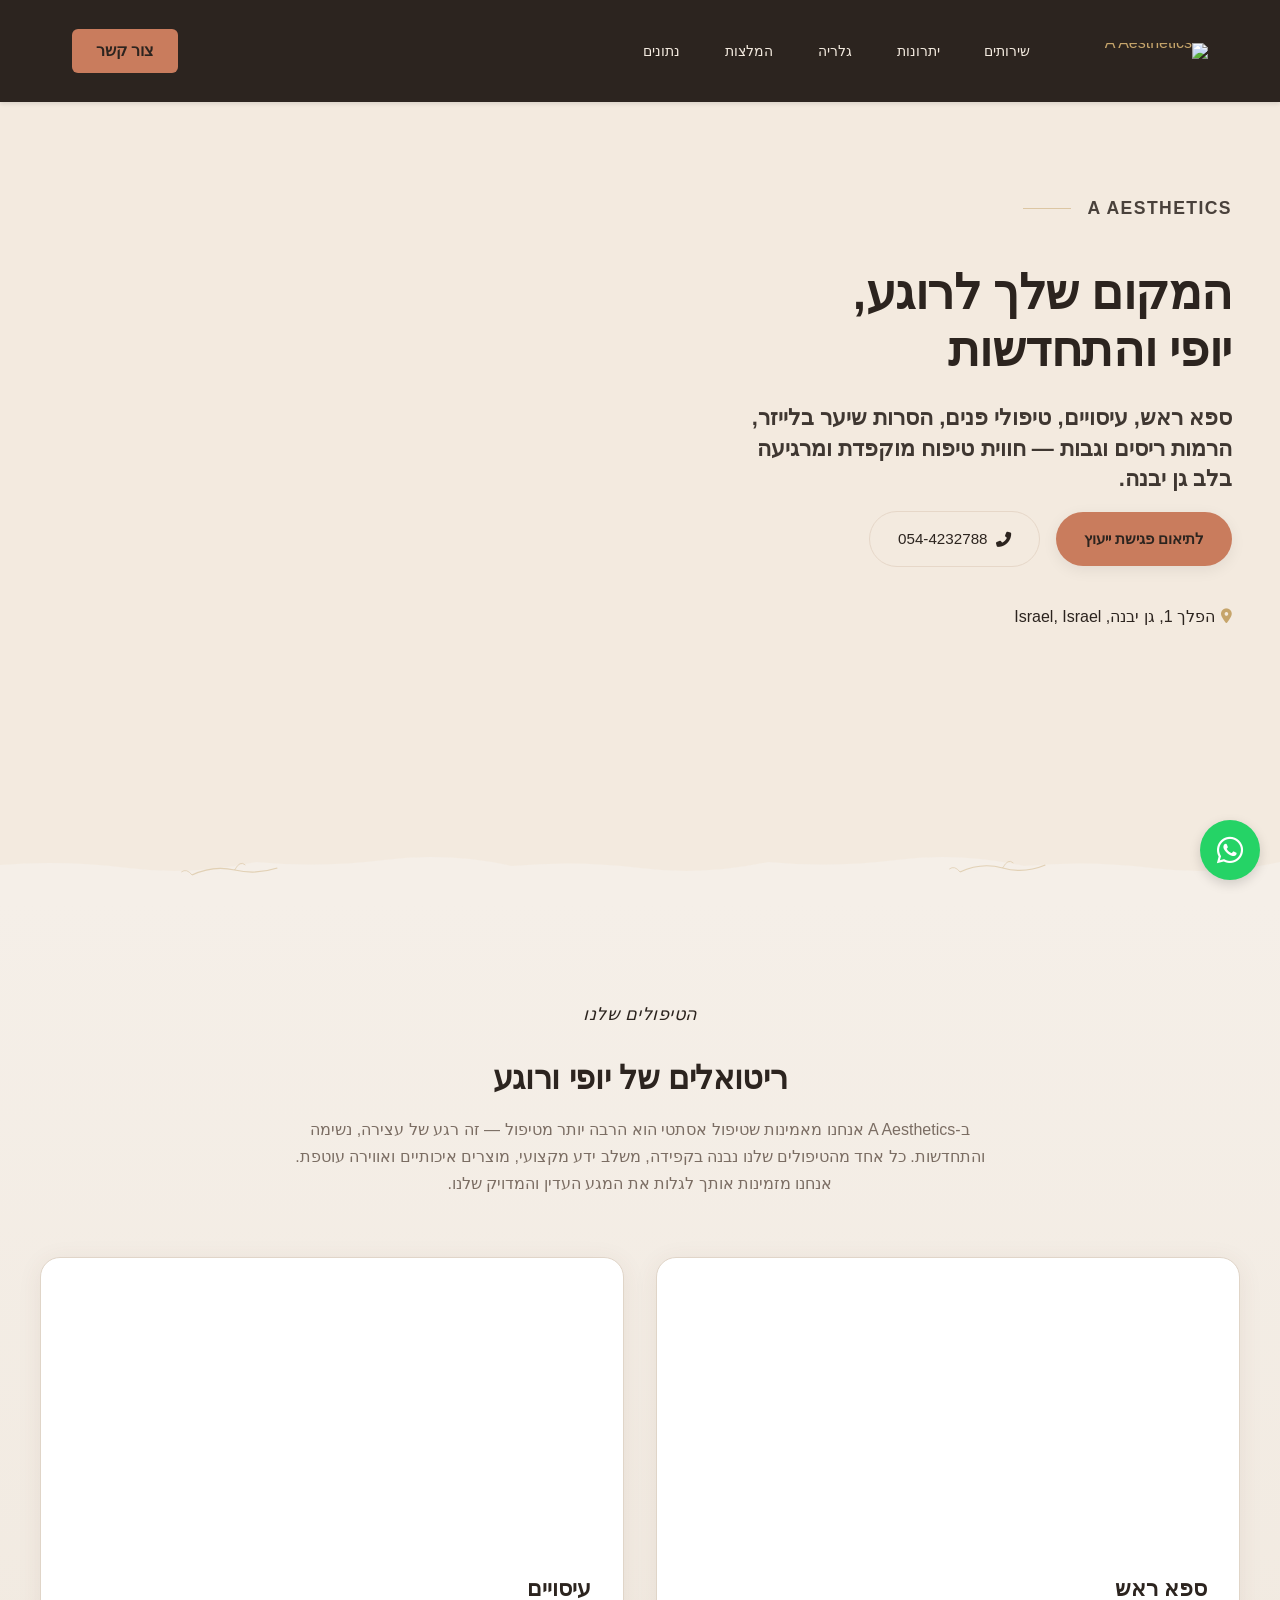
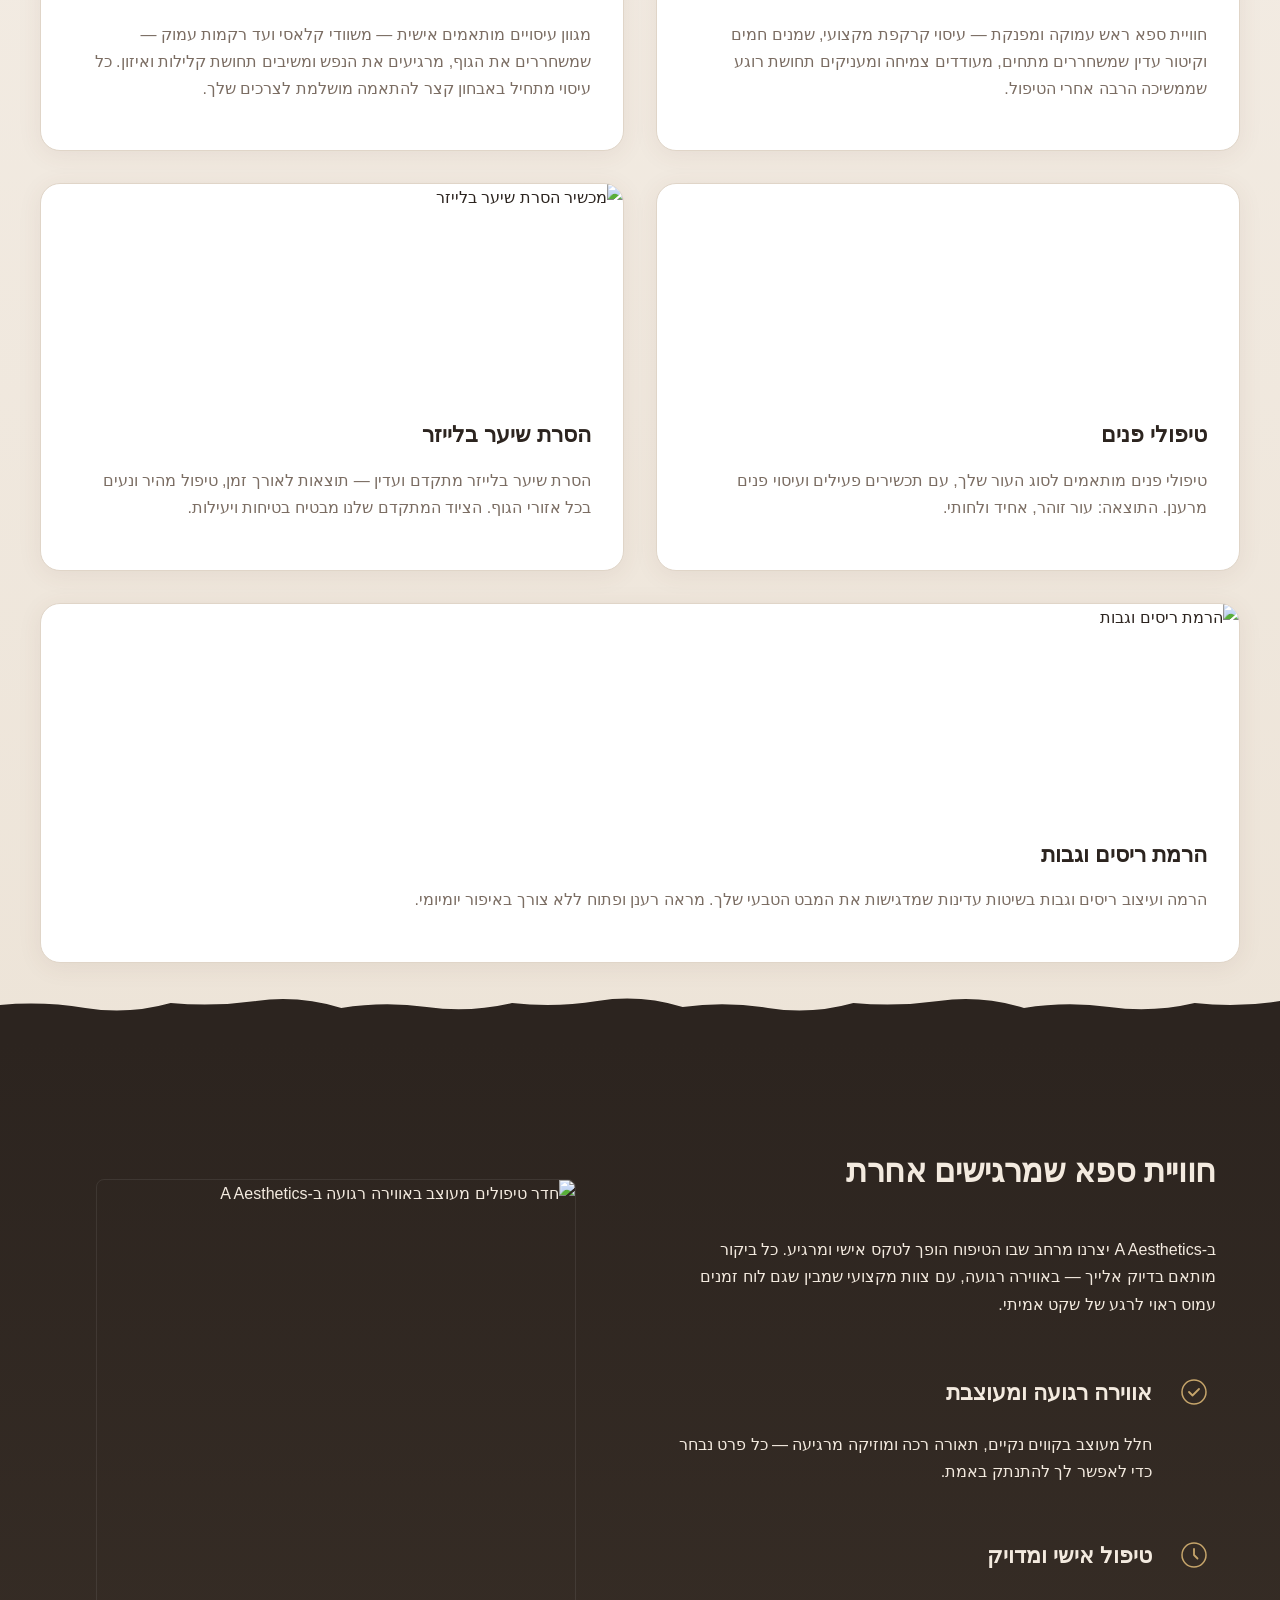
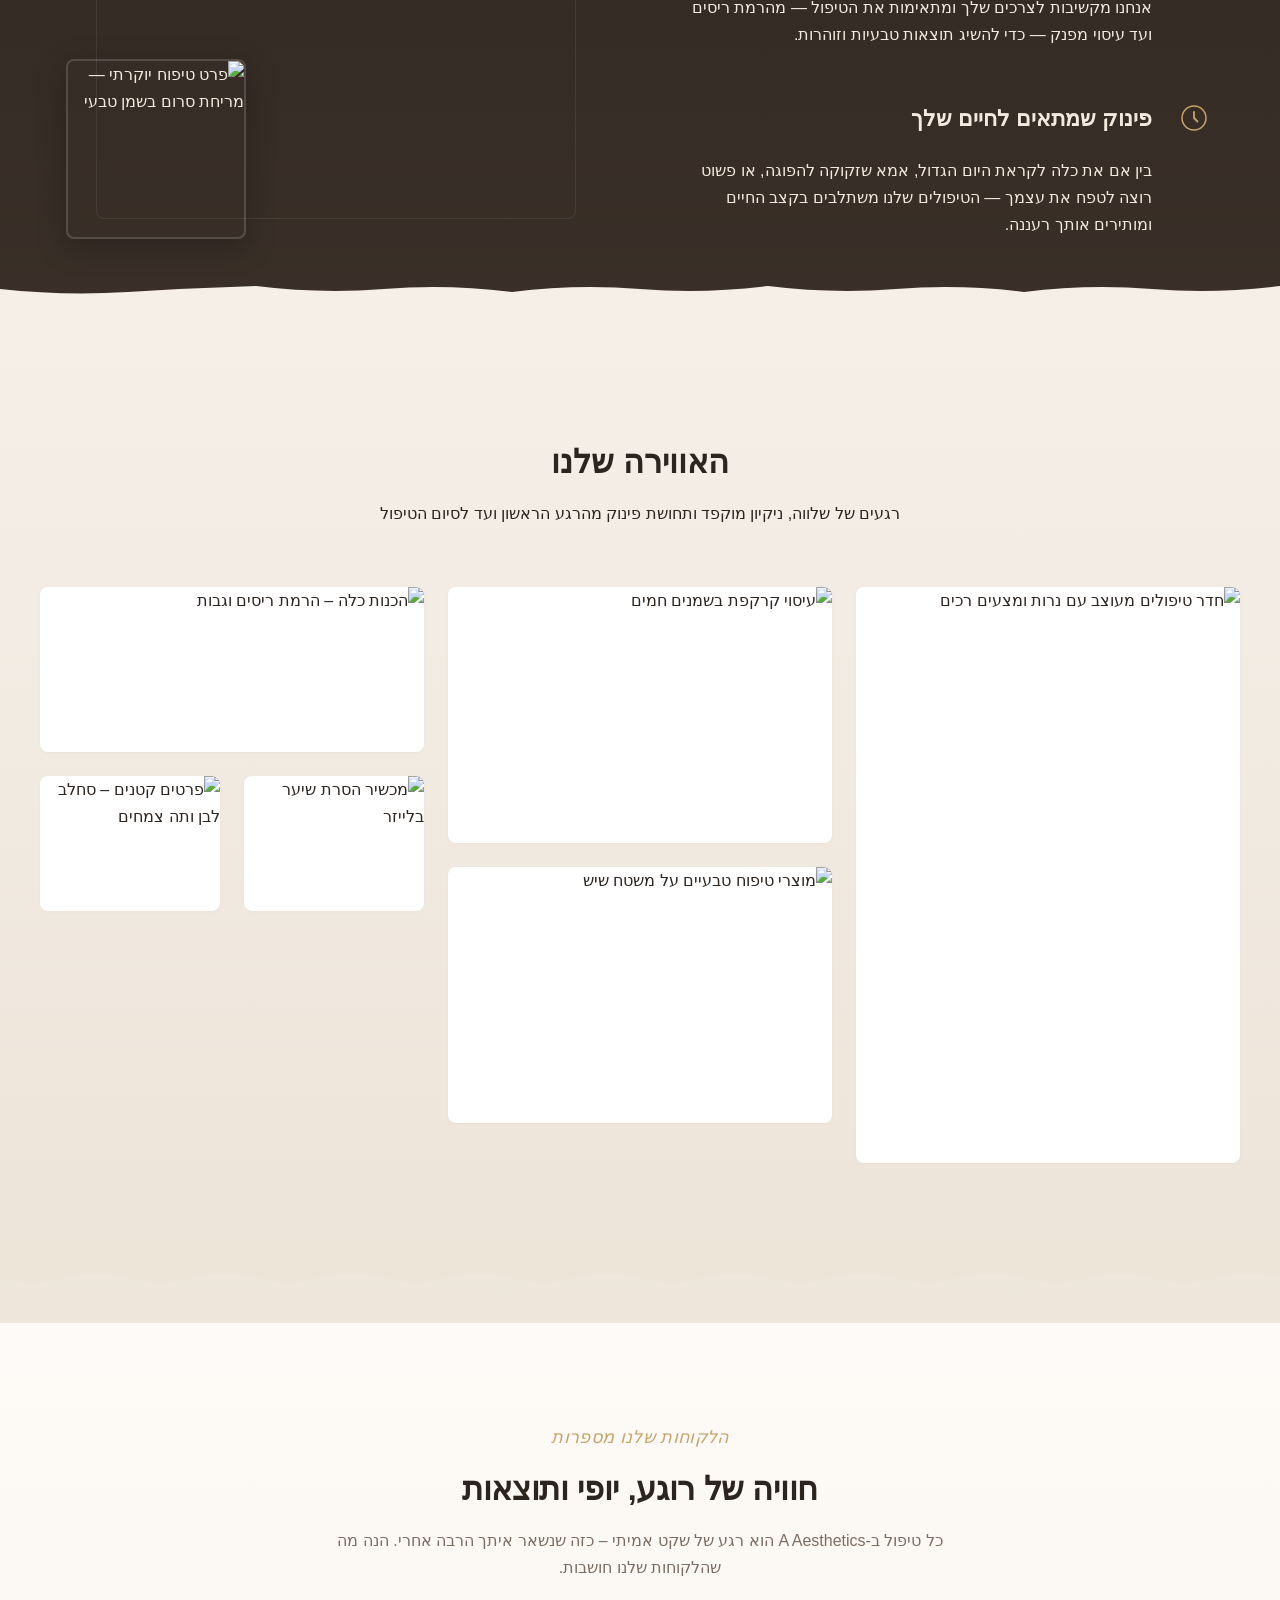
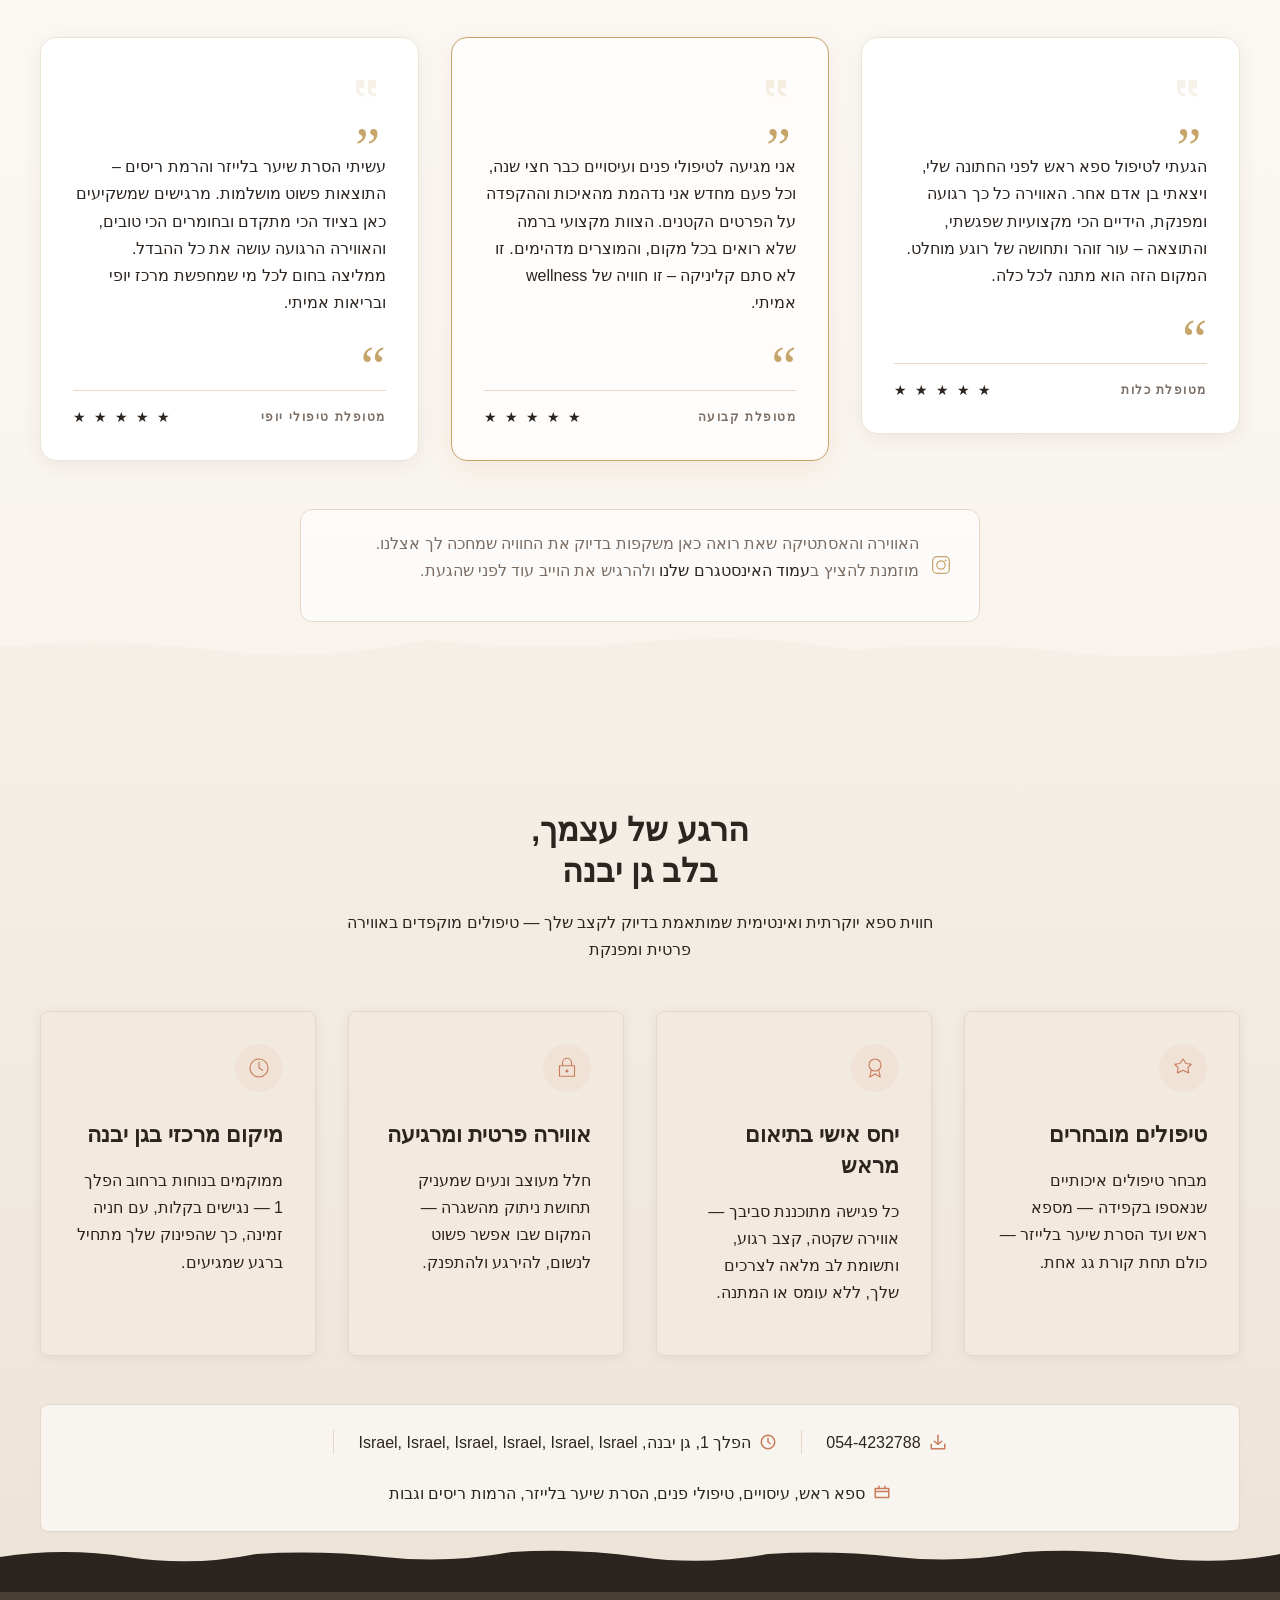
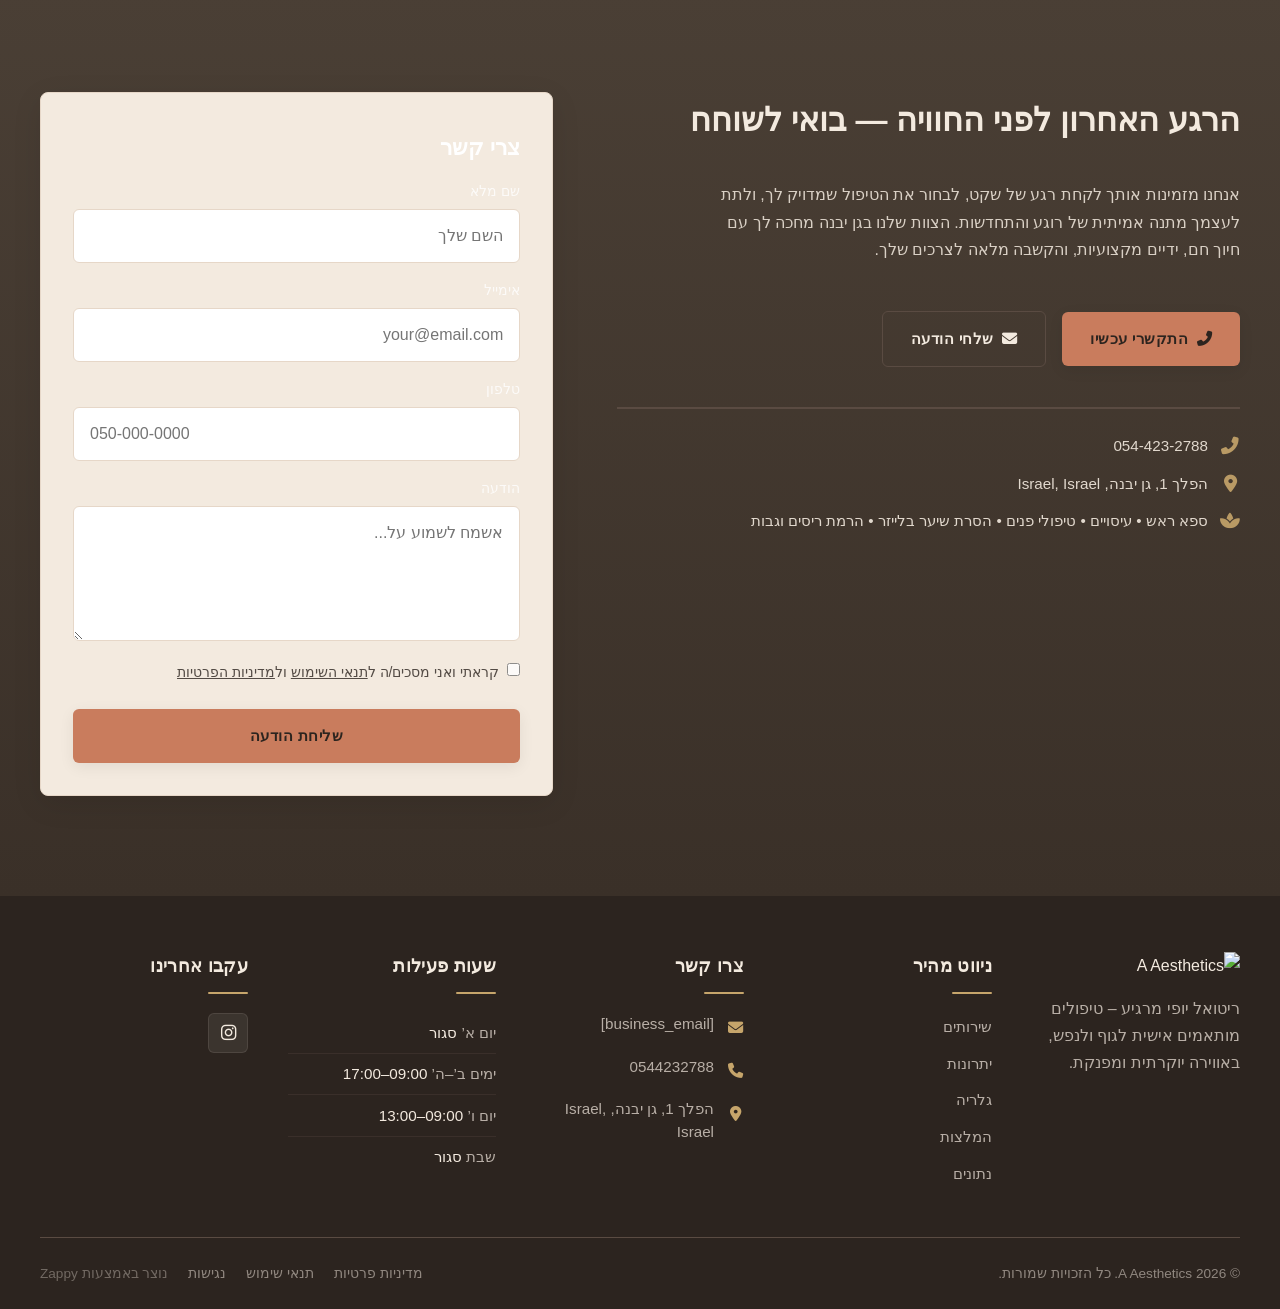
==== commit 56bed2f8: "Incremental sync: 1 page(s) — update_image" ====
--- a/index.html
+++ b/index.html
@@ -913,7 +913,7 @@
       <!-- Card 3: Facial Treatments (Smaller) -->
       <article class="index-services-section__card index-services-section__card--small" data-grid-item-index="2">
         <div class="index-services-section__card-image">
-          <div data-zappy-zoom-wrapper="true" data-element-id="img-1782644975660-ltd95rbev" data-element-type="image" data-zappy-zoom-wrapper-width="356px" data-zappy-zoom-wrapper-height="266px" data-zappy-zoom-wrapper-width-mode="px" data-zappy-zoom-wrapper-align="center" style="position: relative !important; overflow: hidden !important; width: 356px !important; max-width: 100% !important; margin-left: auto !important; margin-right: auto !important; height: 266px !important; display: block !important;" data-zappy-zoom-clip="true" data-zappy-wrapper-margins-applied="true" data-zappy-card-slot-fill="1"><img decoding="async" data-placeholder="index-services-image-3" data-context="A woman receiving a luxury facial treatment, soft hands applying a mask or serum. Clean white and clay tones, visible skincare products in elegant packaging, soft natural light. Spa elegance and clinical cleanliness." width="400" height="300" src="/assets/site-index-services-image-3-1782645538420-xjgwai.webp?v=1782645540641" alt="טיפול פנים יוקרתי" data-element-type="image" data-element-id="img-1782644975660-ltd95rbev" style="object-position: 50% 33% !important; display: block; object-fit: cover; margin: 0px !important; left: -3.115766% !important; top: -1.5% !important; width: 106.231532% !important; height: 103% !important; max-width: none !important; max-height: none !important;" data-zappy-zoom="1.03" data-zappy-original-width="356" data-zappy-original-height="265.78125" data-zappy-object-position="50% 33%"></div>
+          <div data-zappy-zoom-wrapper="true" data-element-id="img-1782644975660-ltd95rbev" data-element-type="image" data-zappy-zoom-wrapper-width="356px" data-zappy-zoom-wrapper-height="266px" data-zappy-zoom-wrapper-width-mode="px" data-zappy-zoom-wrapper-align="center" style="position: relative !important; overflow: hidden !important; width: 356px !important; max-width: 100% !important; margin-left: auto !important; margin-right: auto !important; height: 266px !important; display: block !important; padding-bottom: 0px !important;" data-zappy-zoom-clip="true" data-zappy-wrapper-margins-applied="true" data-zappy-card-slot-fill="1"><img decoding="async" data-placeholder="index-services-image-3" data-context="A woman receiving a luxury facial treatment, soft hands applying a mask or serum. Clean white and clay tones, visible skincare products in elegant packaging, soft natural light. Spa elegance and clinical cleanliness." width="400" height="300" src="/assets/site-index-services-image-3-1782645575797-shov0i.webp?v=1782645578042" alt="טיפול פנים יוקרתי" data-element-type="image" data-element-id="img-1782644975660-ltd95rbev" style="object-position: 82% 59% !important; margin: 0px !important; left: -8.313741% !important; top: -5.9% !important; width: 110.138709% !important; height: 110% !important; max-width: none !important; max-height: none !important; display: block !important; object-fit: cover !important;" data-zappy-zoom="1.1" data-zappy-original-width="356" data-zappy-original-height="265.78125" data-zappy-object-position="82% 59%"></div>
         </div>
         <div class="index-services-section__card-content">
           <h3 class="index-services-section__card-title">טיפולי פנים</h3>
@@ -924,7 +924,7 @@
       <!-- Card 4: Laser Hair Removal (Smaller) -->
       <article class="index-services-section__card index-services-section__card--small" data-grid-item-index="3">
         <div class="index-services-section__card-image">
-          <img loading="lazy" decoding="async" data-placeholder="index-services-image-4" data-context="Clean, modern laser hair removal device in a bright, clinical spa room. Soft focus background with treatment bed and fresh white linens. Professional, safe, and high-tech aesthetic with warm olive-gray accents." width="400" height="300" src="/assets/site-index-services-image-4.webp" alt="מכשיר הסרת שיער בלייזר" data-element-type="image" data-element-id="img-1782644975660-y01v3p1vd" >
+          <img loading="lazy" decoding="async" data-placeholder="index-services-image-4" data-context="Clean, modern laser hair removal device in a bright, clinical spa room. Soft focus background with treatment bed and fresh white linens. Professional, safe, and high-tech aesthetic with warm olive-gray accents." width="400" height="300" src="/assets/site-index-services-image-4.webp" alt="מכשיר הסרת שיער בלייזר" data-element-type="image" data-element-id="img-1782644975660-y01v3p1vd" style="">
         </div>
         <div class="index-services-section__card-content">
           <h3 class="index-services-section__card-title">הסרת שיער בלייזר</h3>
@@ -935,7 +935,7 @@
       <!-- Card 5: Lash & Brow Lift (Smaller) -->
       <article class="index-services-section__card index-services-section__card--small" data-grid-item-index="4">
         <div class="index-services-section__card-image">
-          <img loading="lazy" decoding="async" data-placeholder="index-services-image-5" data-context="Close-up of beautiful, naturally lifted eyelashes and shaped eyebrows after a professional lash and brow lift treatment. Soft, warm lighting, clean beauty aesthetic with subtle clay and cream tones. Elegant and precise." width="400" height="300" src="/assets/site-index-services-image-5.webp" alt="הרמת ריסים וגבות" data-element-type="image" data-element-id="img-1782644975660-ng6nc2azb" >
+          <img loading="lazy" decoding="async" data-placeholder="index-services-image-5" data-context="Close-up of beautiful, naturally lifted eyelashes and shaped eyebrows after a professional lash and brow lift treatment. Soft, warm lighting, clean beauty aesthetic with subtle clay and cream tones. Elegant and precise." width="400" height="300" src="/assets/site-index-services-image-5.webp" alt="הרמת ריסים וגבות" data-element-type="image" data-element-id="img-1782644975660-ng6nc2azb" style="">
         </div>
         <div class="index-services-section__card-content">
           <h3 class="index-services-section__card-title">הרמת ריסים וגבות</h3>
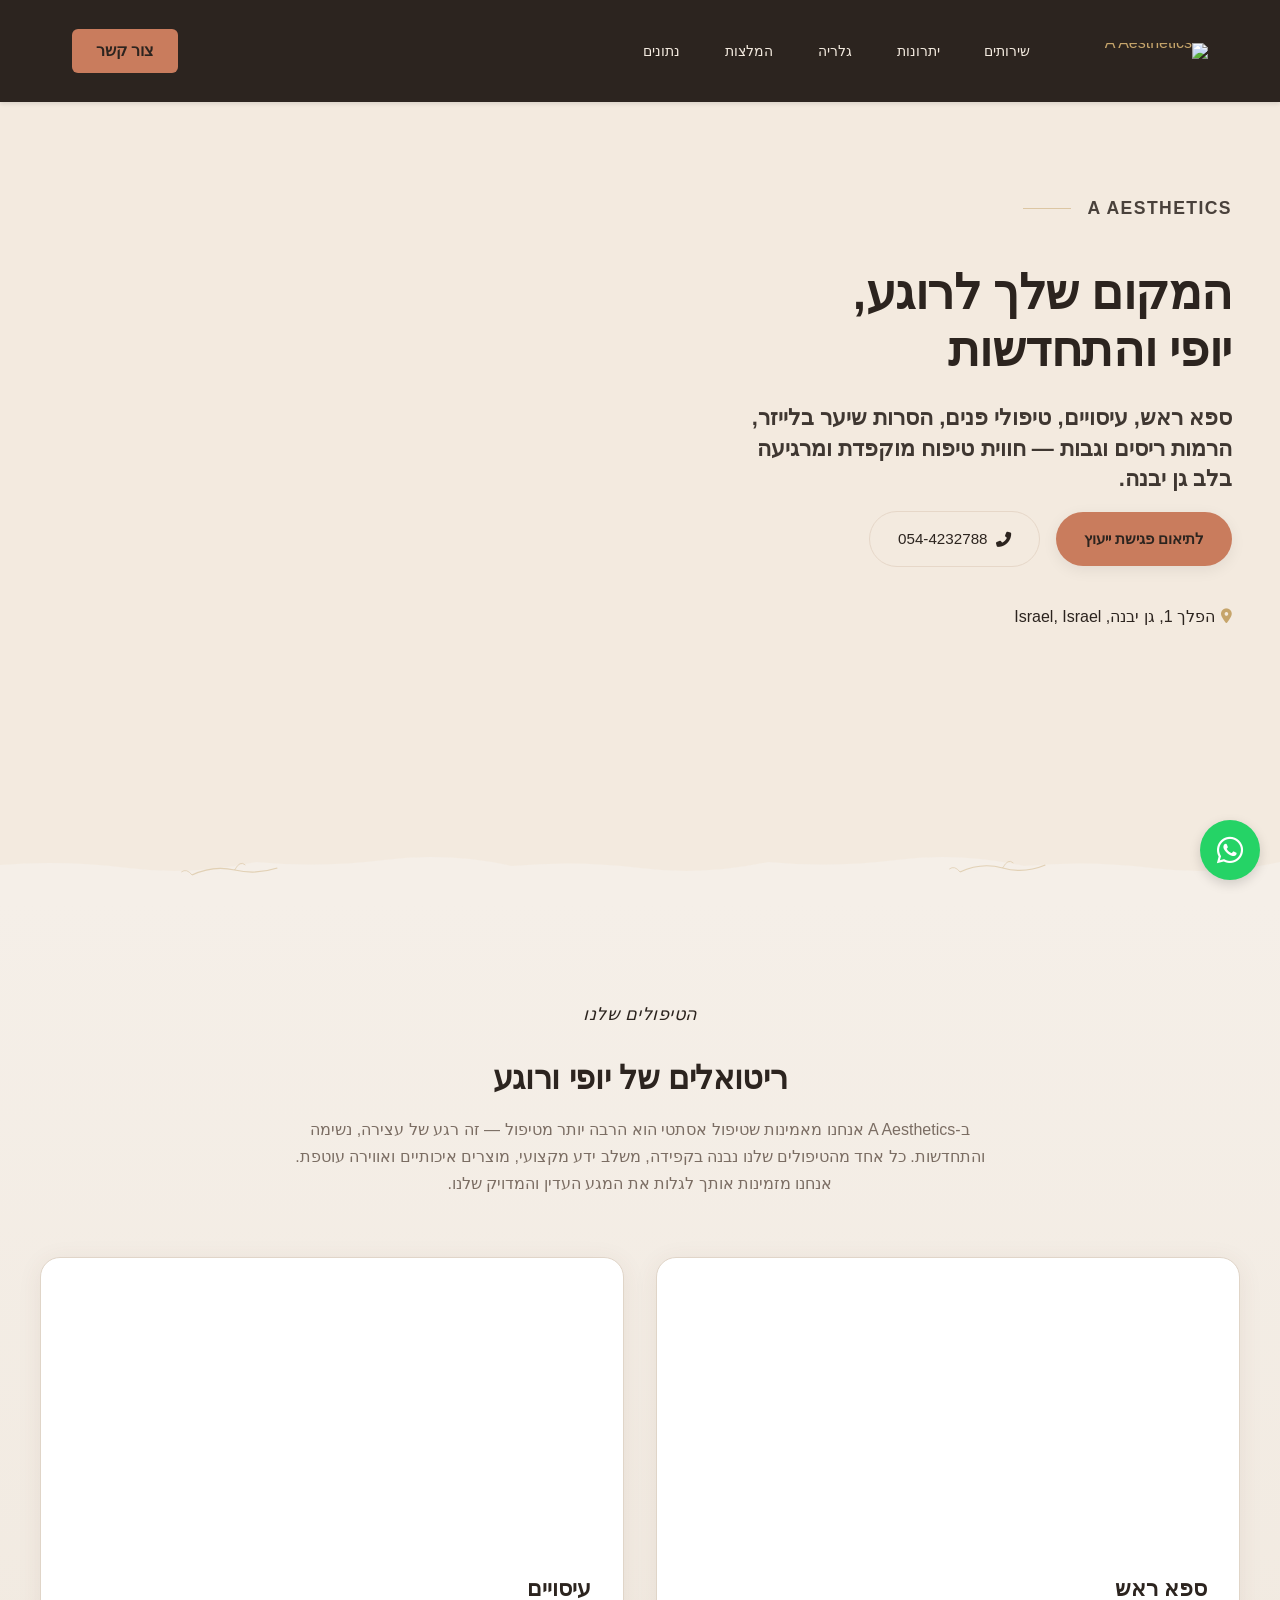
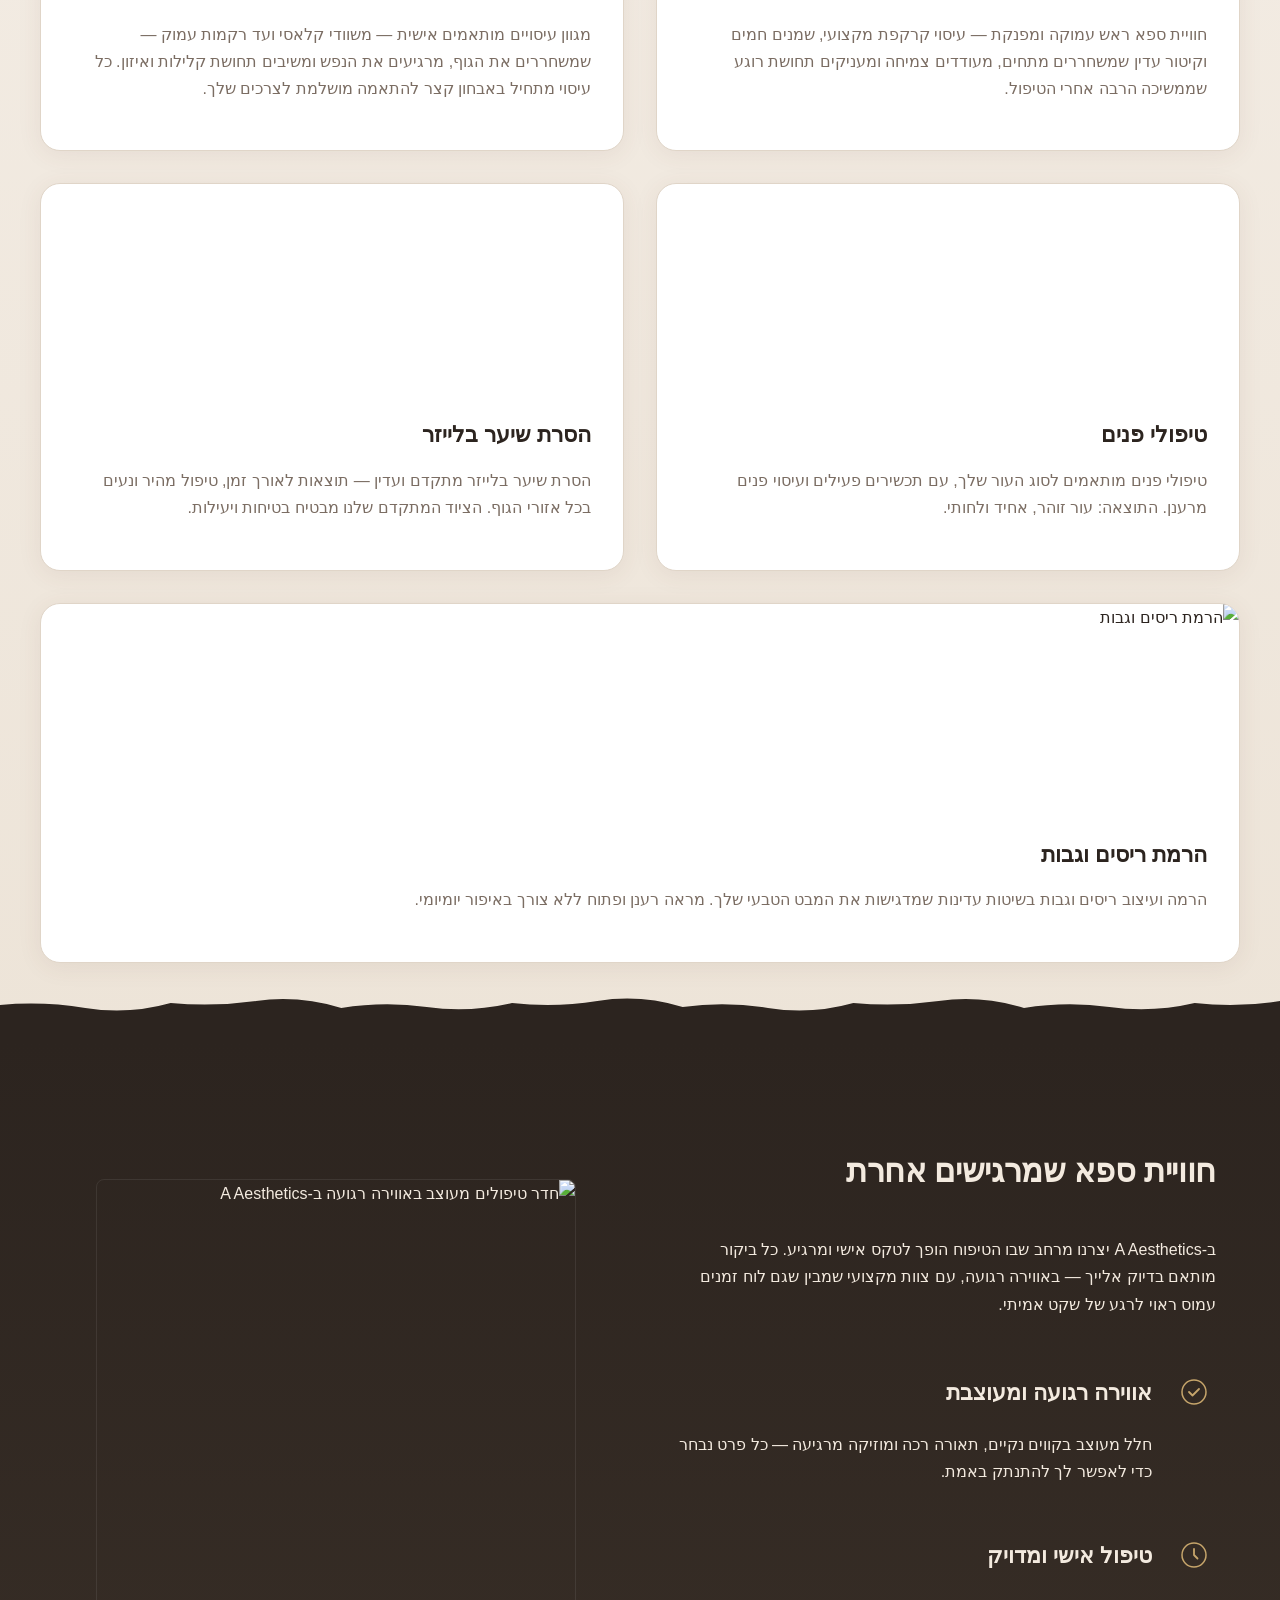
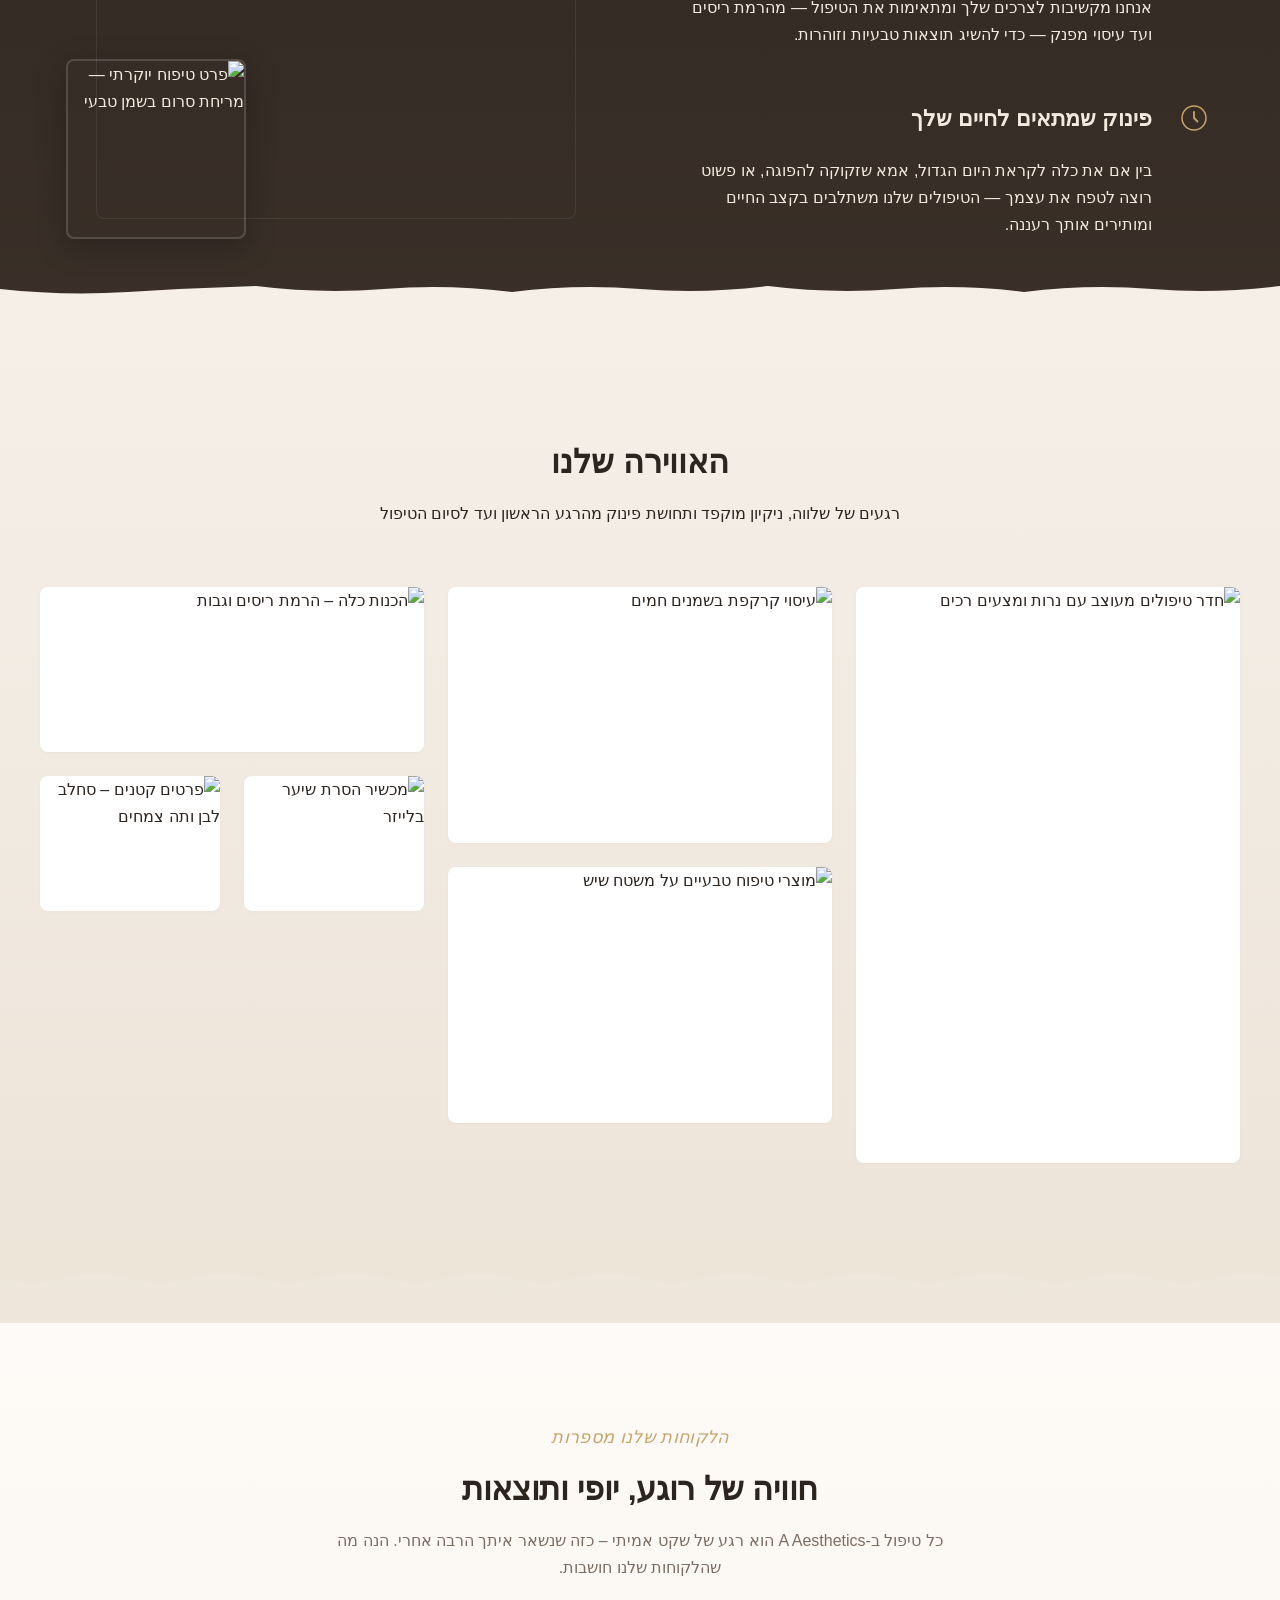
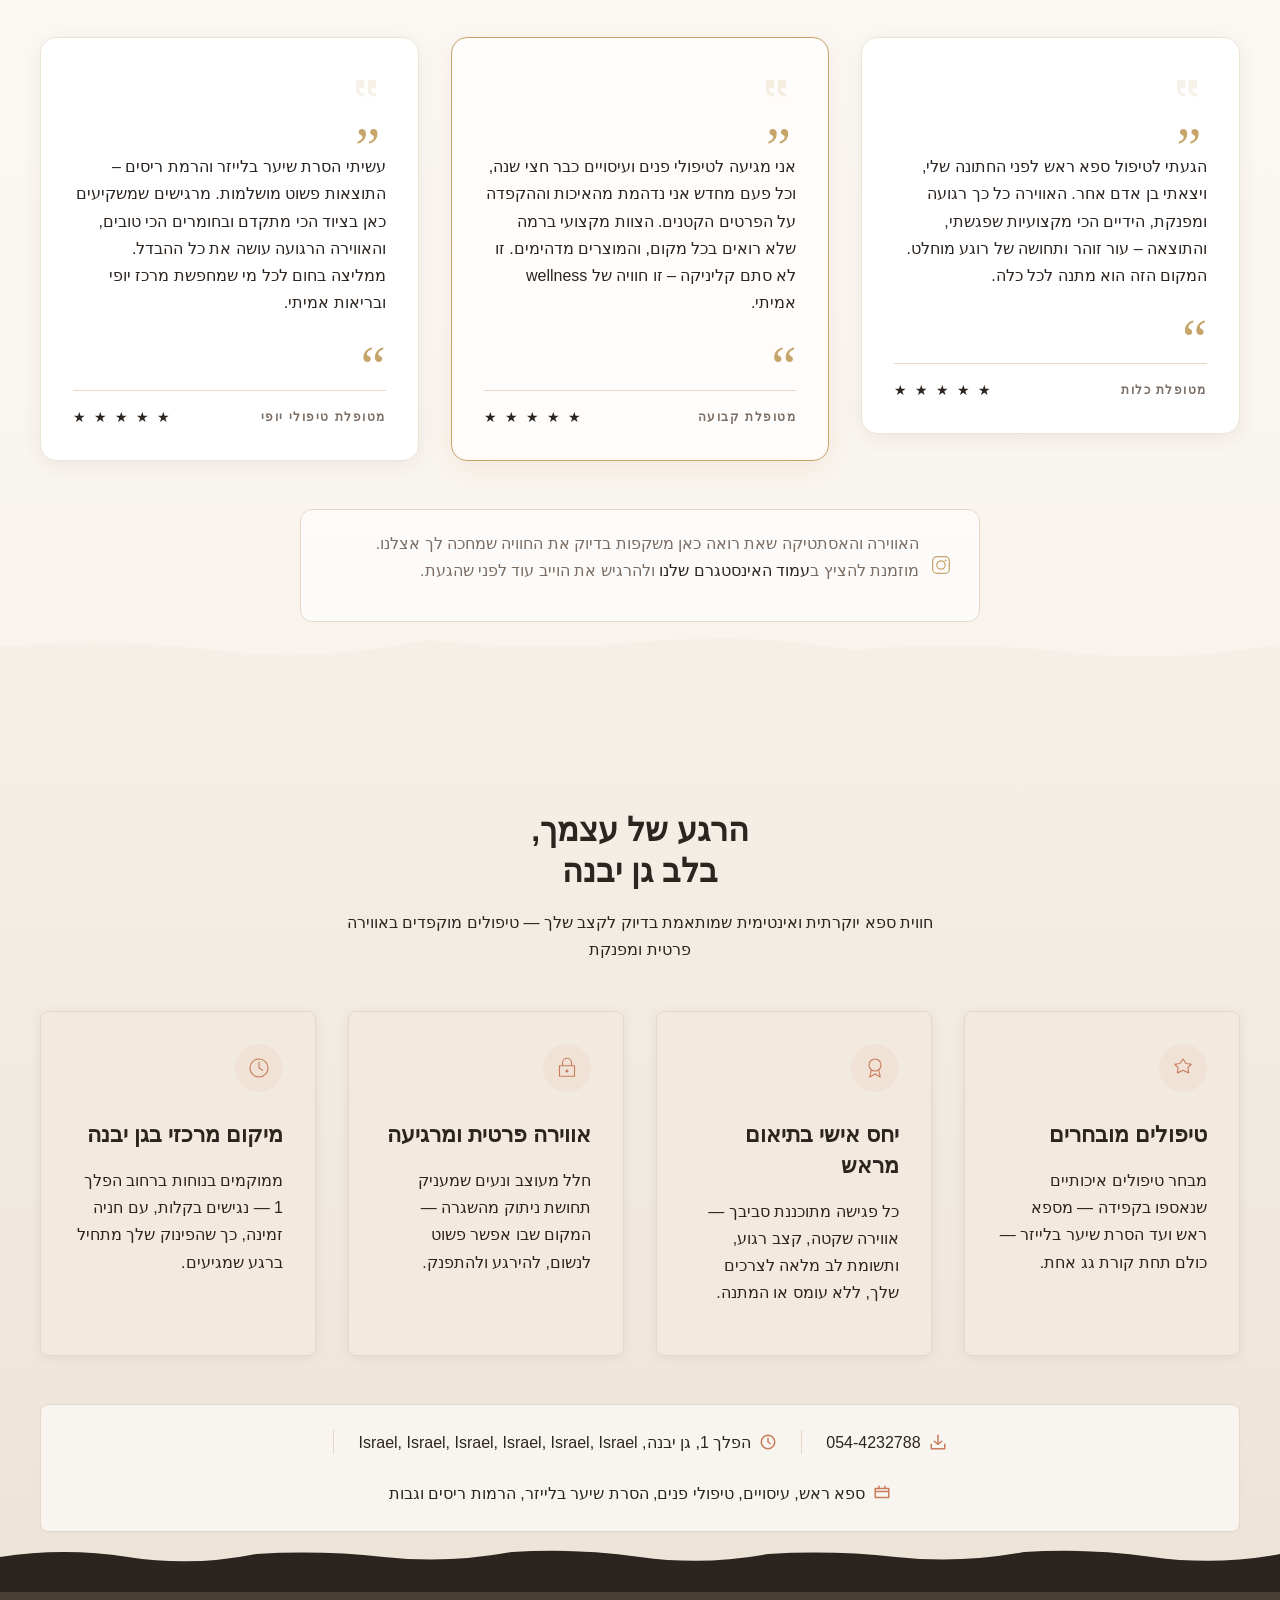
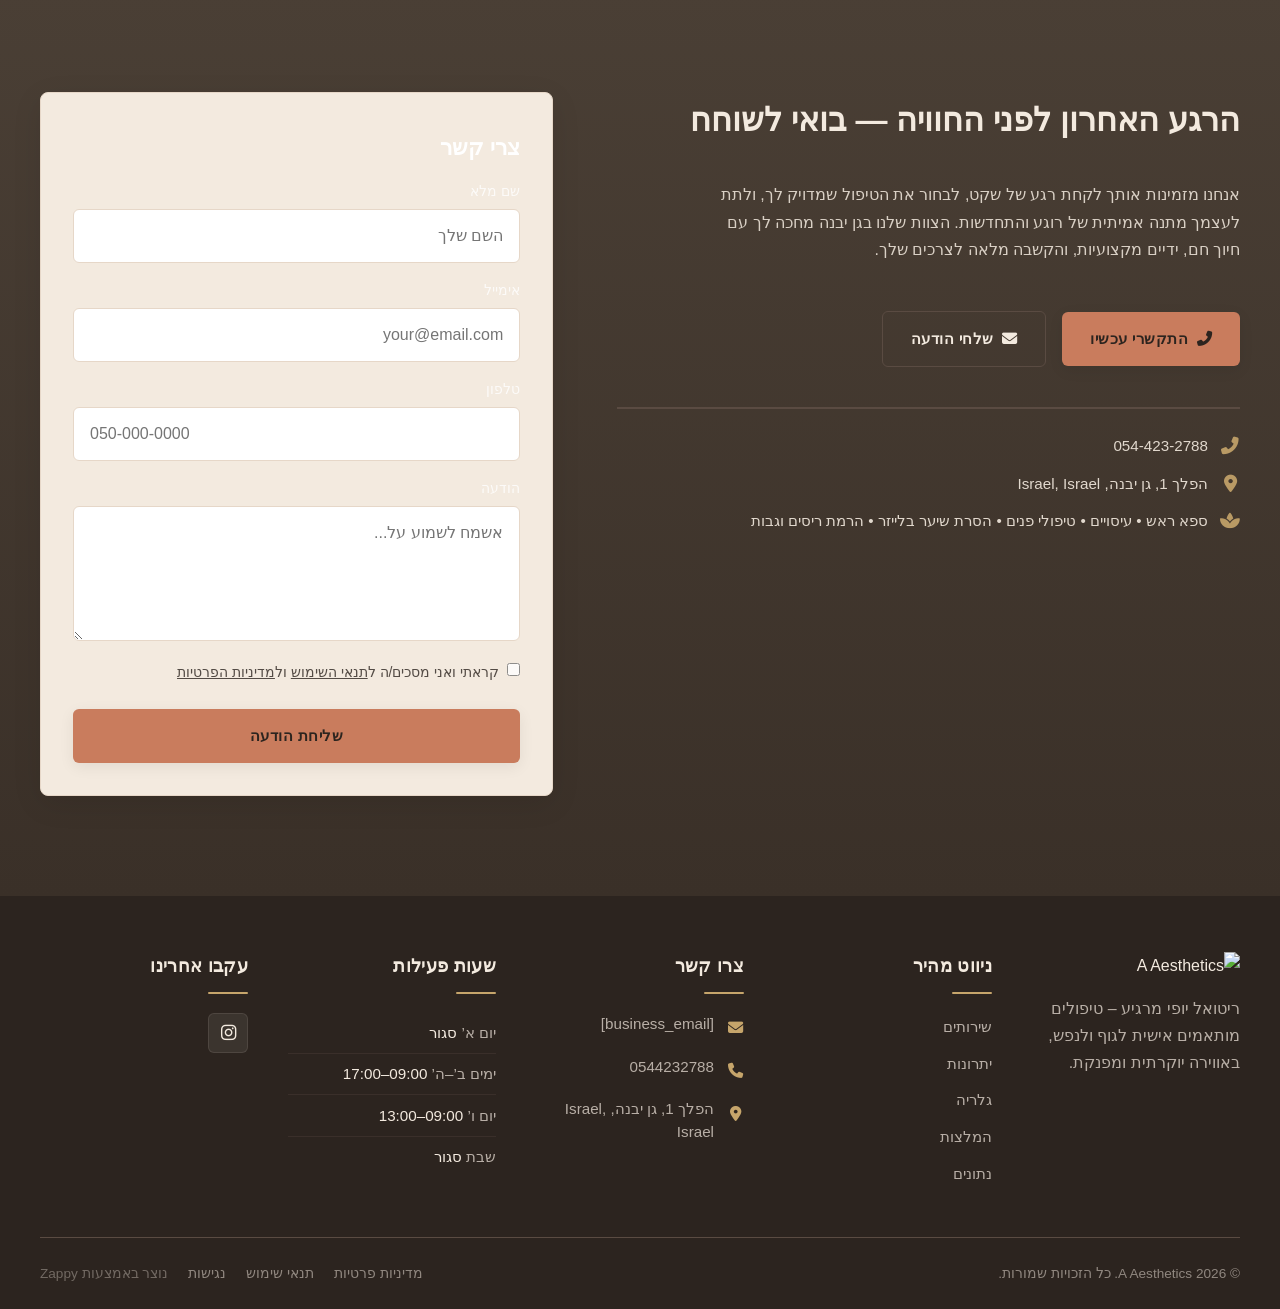
==== commit e0bc98d0: "Incremental sync: 1 page(s) — update_image" ====
--- a/index.html
+++ b/index.html
@@ -924,7 +924,7 @@
       <!-- Card 4: Laser Hair Removal (Smaller) -->
       <article class="index-services-section__card index-services-section__card--small" data-grid-item-index="3">
         <div class="index-services-section__card-image">
-          <img loading="lazy" decoding="async" data-placeholder="index-services-image-4" data-context="Clean, modern laser hair removal device in a bright, clinical spa room. Soft focus background with treatment bed and fresh white linens. Professional, safe, and high-tech aesthetic with warm olive-gray accents." width="400" height="300" src="/assets/site-index-services-image-4.webp" alt="מכשיר הסרת שיער בלייזר" data-element-type="image" data-element-id="img-1782644975660-y01v3p1vd" style="">
+          <div data-zappy-zoom-wrapper="true" data-element-id="img-1782644975660-y01v3p1vd" data-element-type="image" data-zappy-zoom-wrapper-width="356px" data-zappy-zoom-wrapper-height="266px" data-zappy-zoom-wrapper-width-mode="px" data-zappy-zoom-wrapper-align="center" style="position: relative !important; overflow: hidden !important; width: 356px !important; max-width: 100% !important; margin-left: auto !important; margin-right: auto !important; height: 266px !important; display: block !important;" data-zappy-zoom-clip="true" data-zappy-wrapper-margins-applied="true" data-zappy-card-slot-fill="1"><img decoding="async" data-placeholder="index-services-image-4" data-context="Clean, modern laser hair removal device in a bright, clinical spa room. Soft focus background with treatment bed and fresh white linens. Professional, safe, and high-tech aesthetic with warm olive-gray accents." width="400" height="300" src="/assets/site-index-services-image-4-1782645643801-sdhc9e.webp?v=1782645645956" alt="מכשיר הסרת שיער בלייזר" data-element-type="image" data-element-id="img-1782644975660-y01v3p1vd" style="object-position: 50% 50% !important; display: block; object-fit: cover !important; margin: 0px !important; left: 0% !important; top: 0% !important; width: 100% !important; height: 100% !important; max-width: none !important; max-height: none !important;" data-zappy-zoom="1" data-zappy-original-width="356" data-zappy-original-height="265.78125" data-zappy-object-position="50% 50%"></div>
         </div>
         <div class="index-services-section__card-content">
           <h3 class="index-services-section__card-title">הסרת שיער בלייזר</h3>
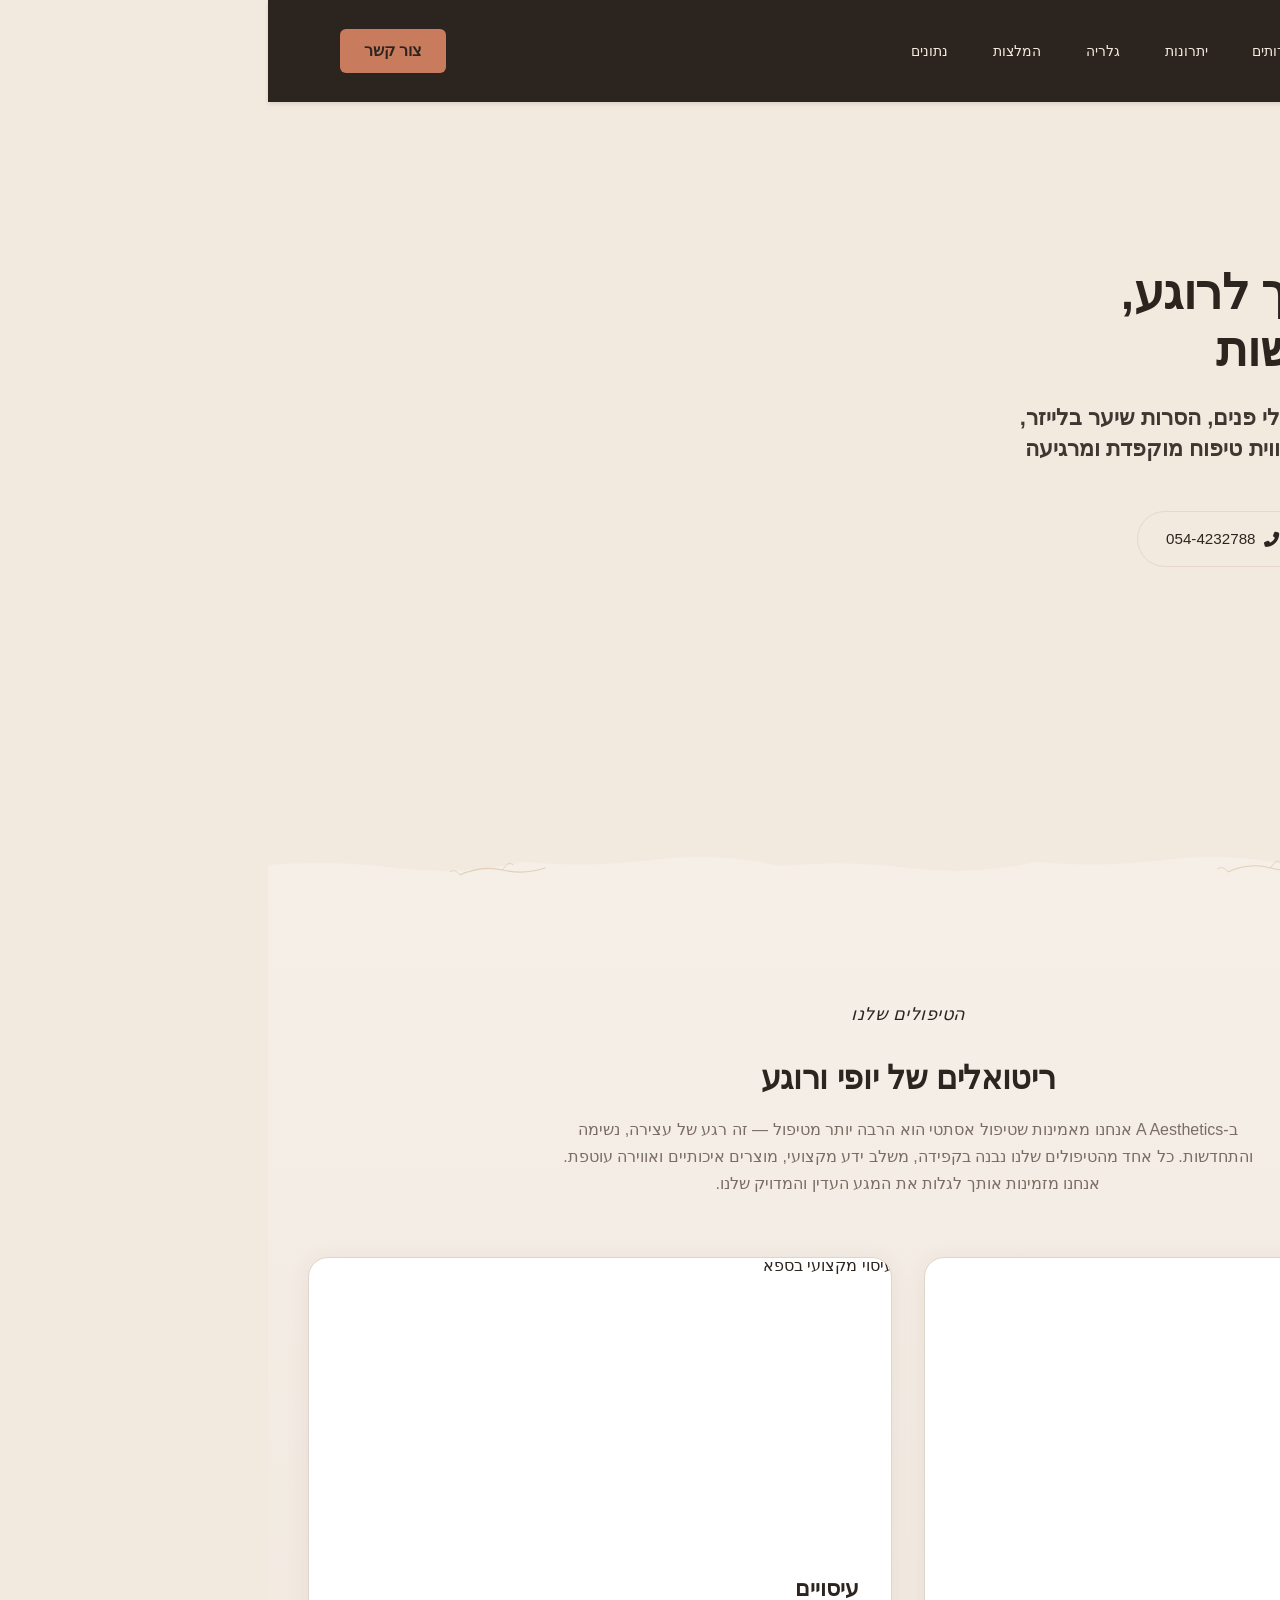
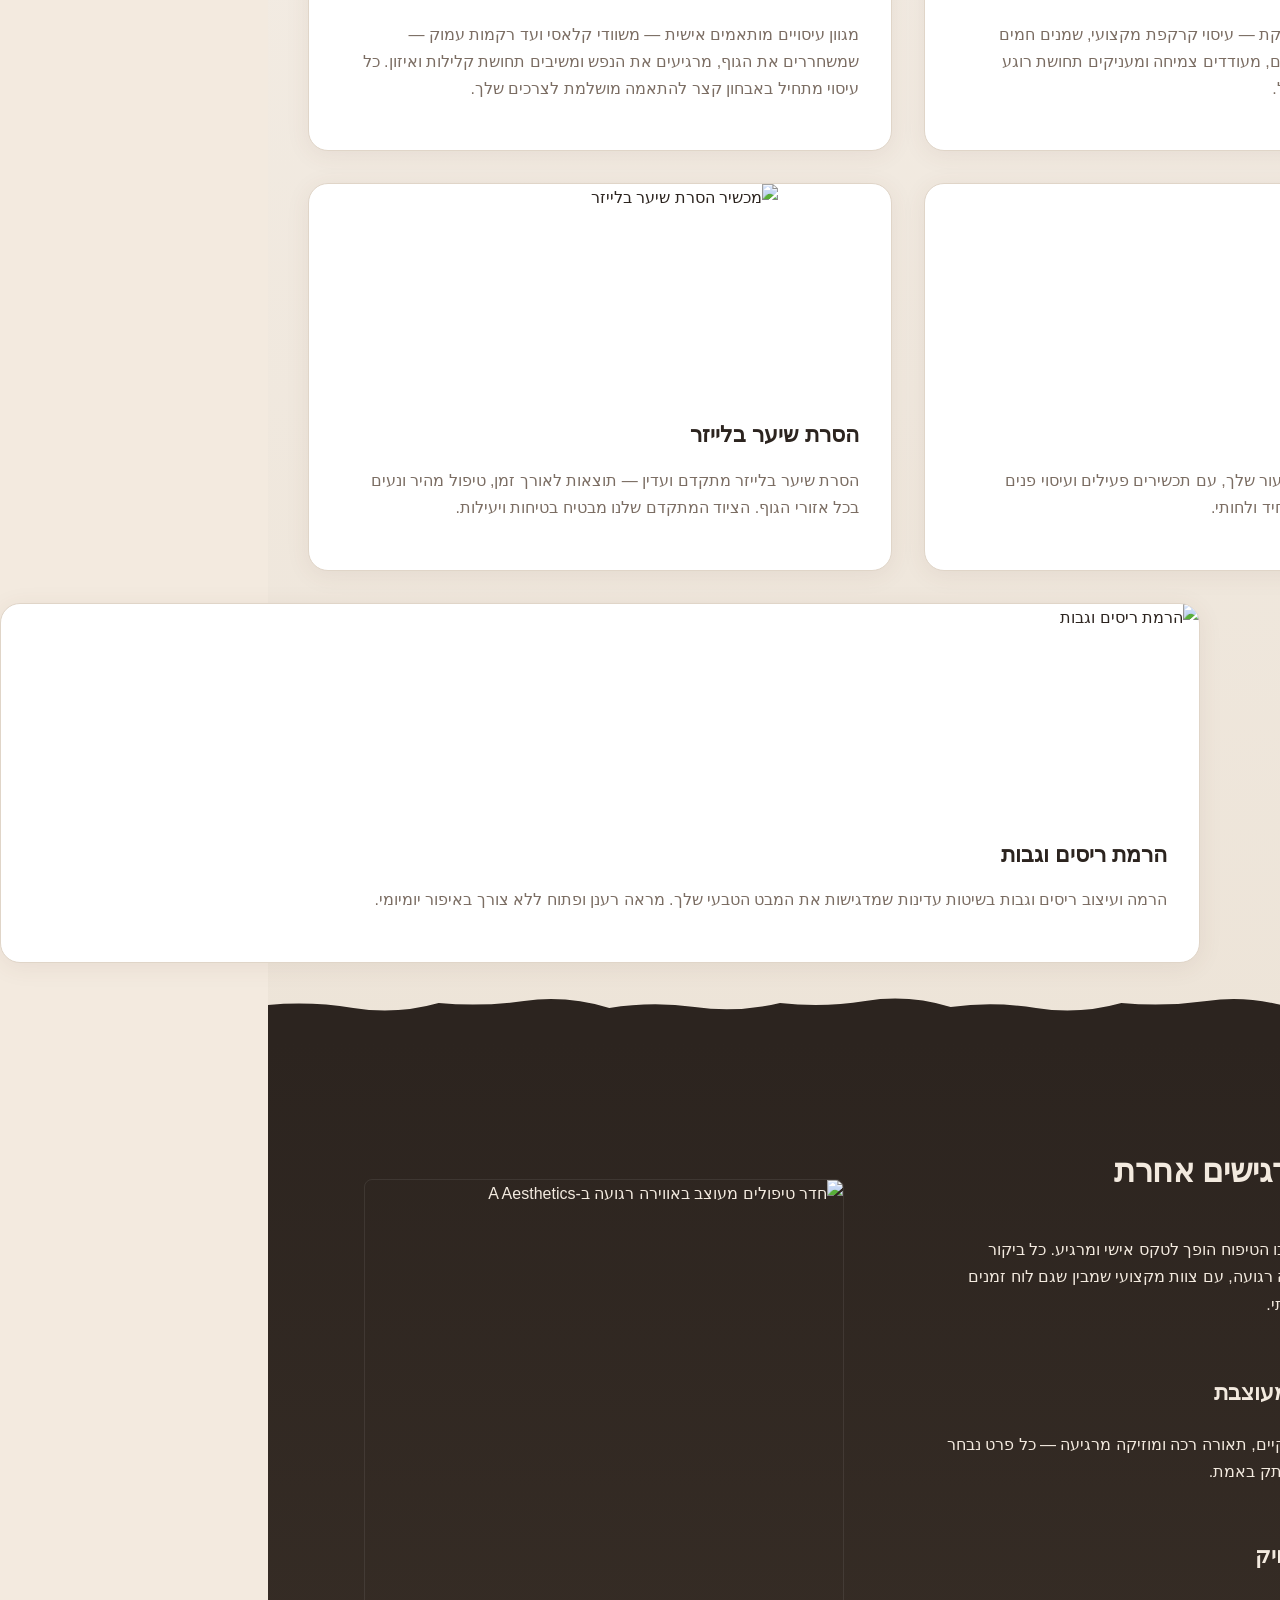
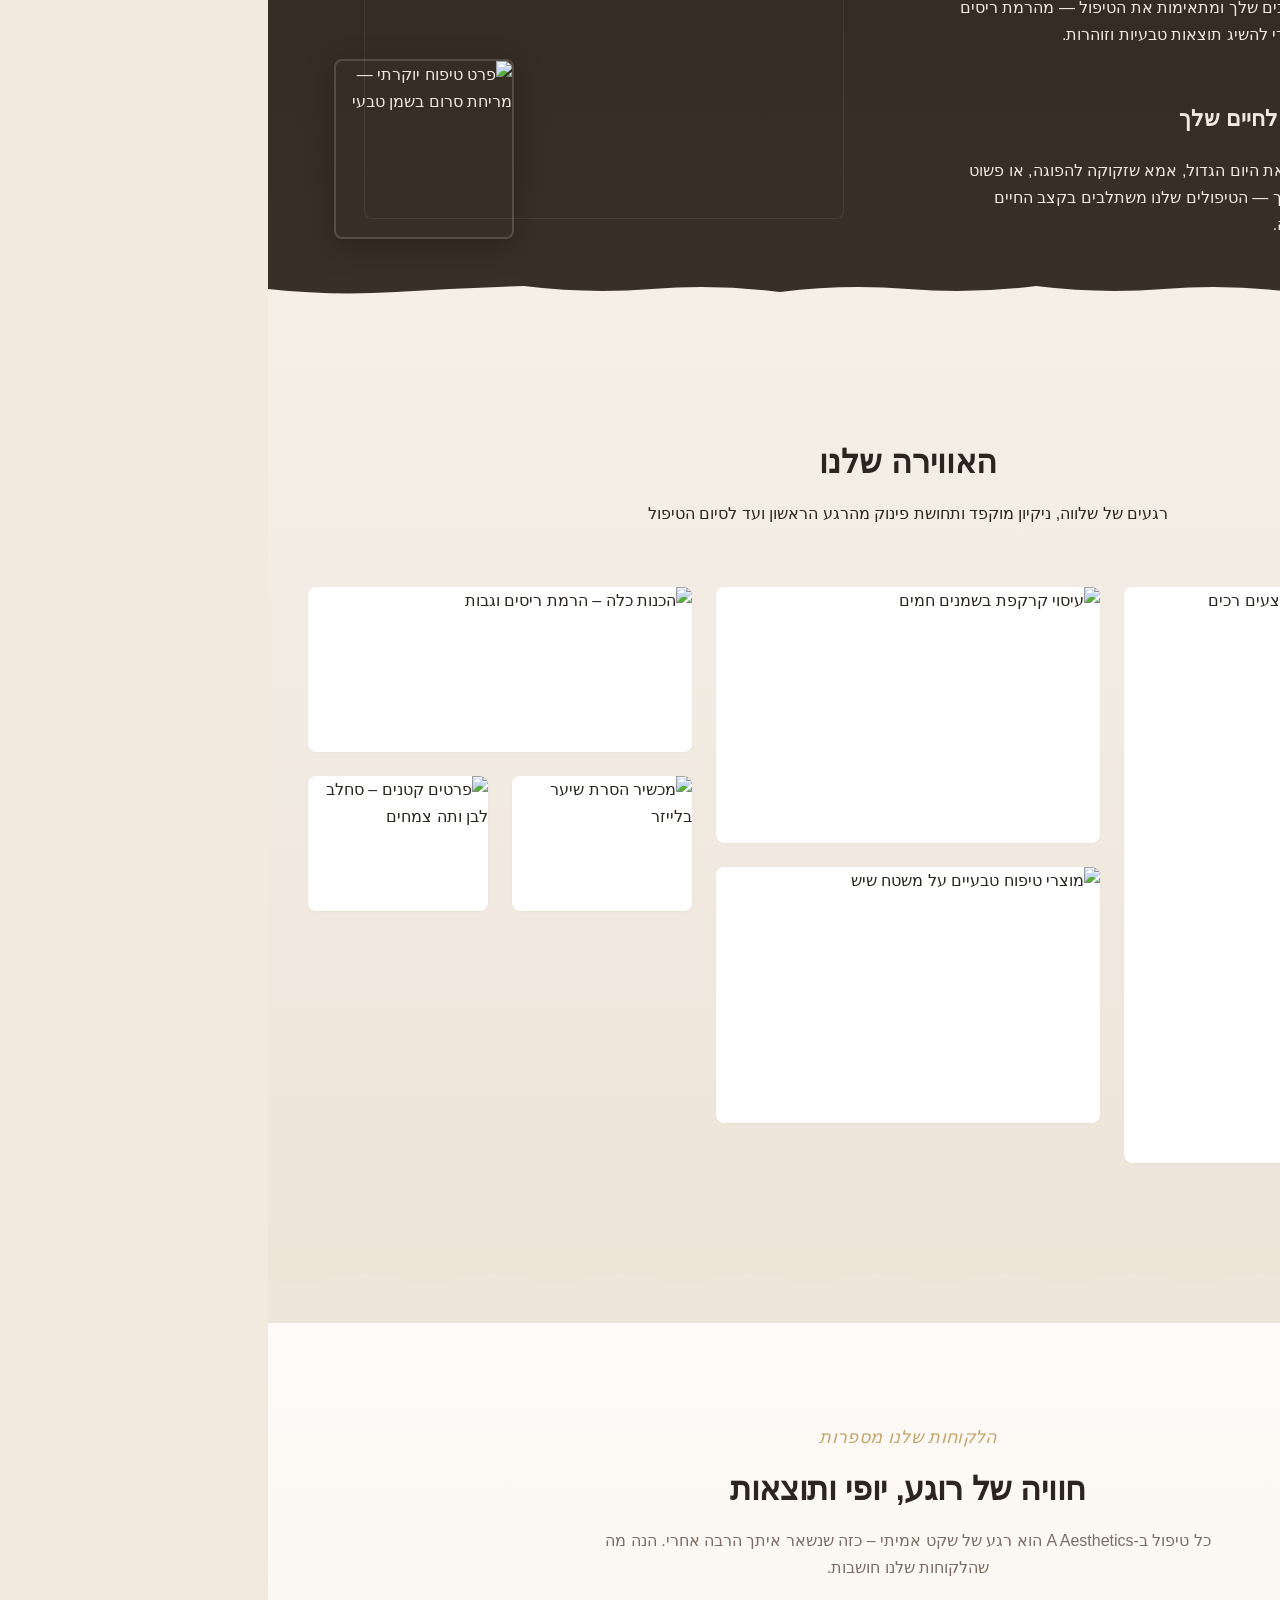
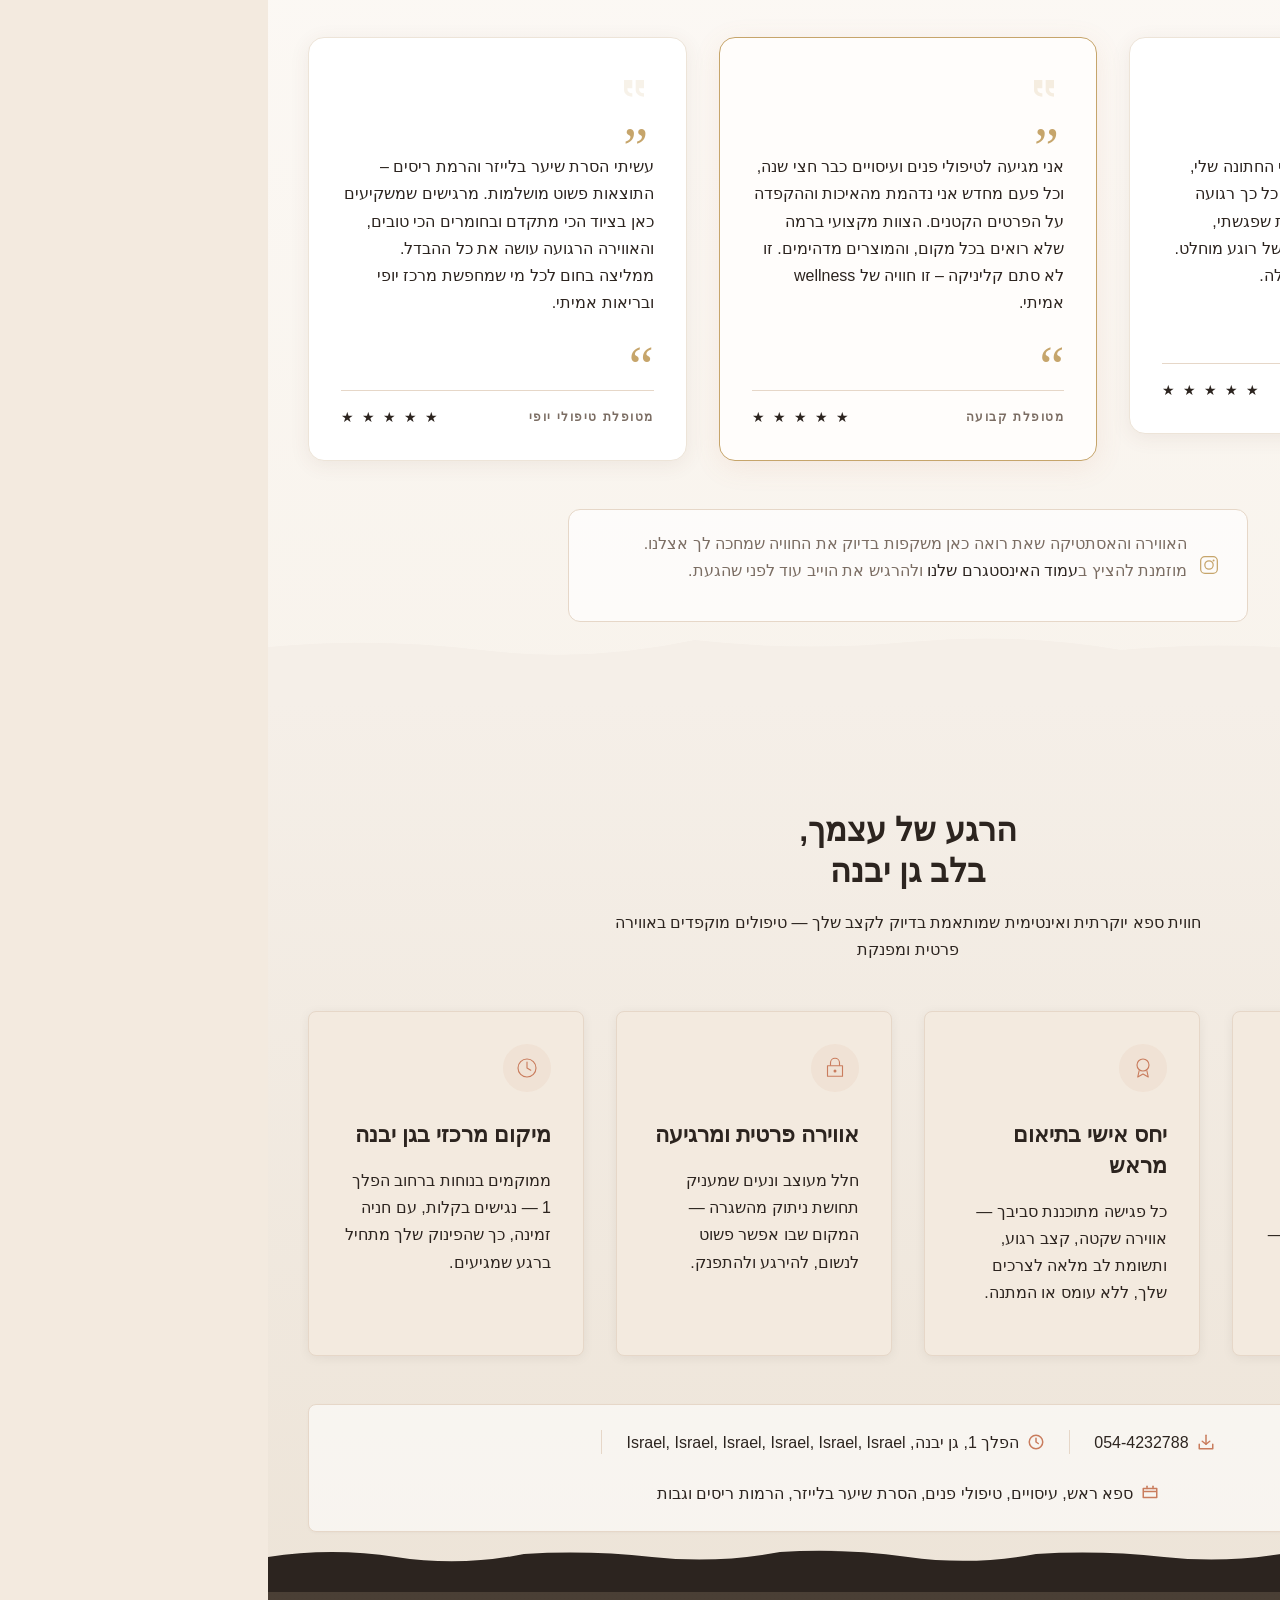
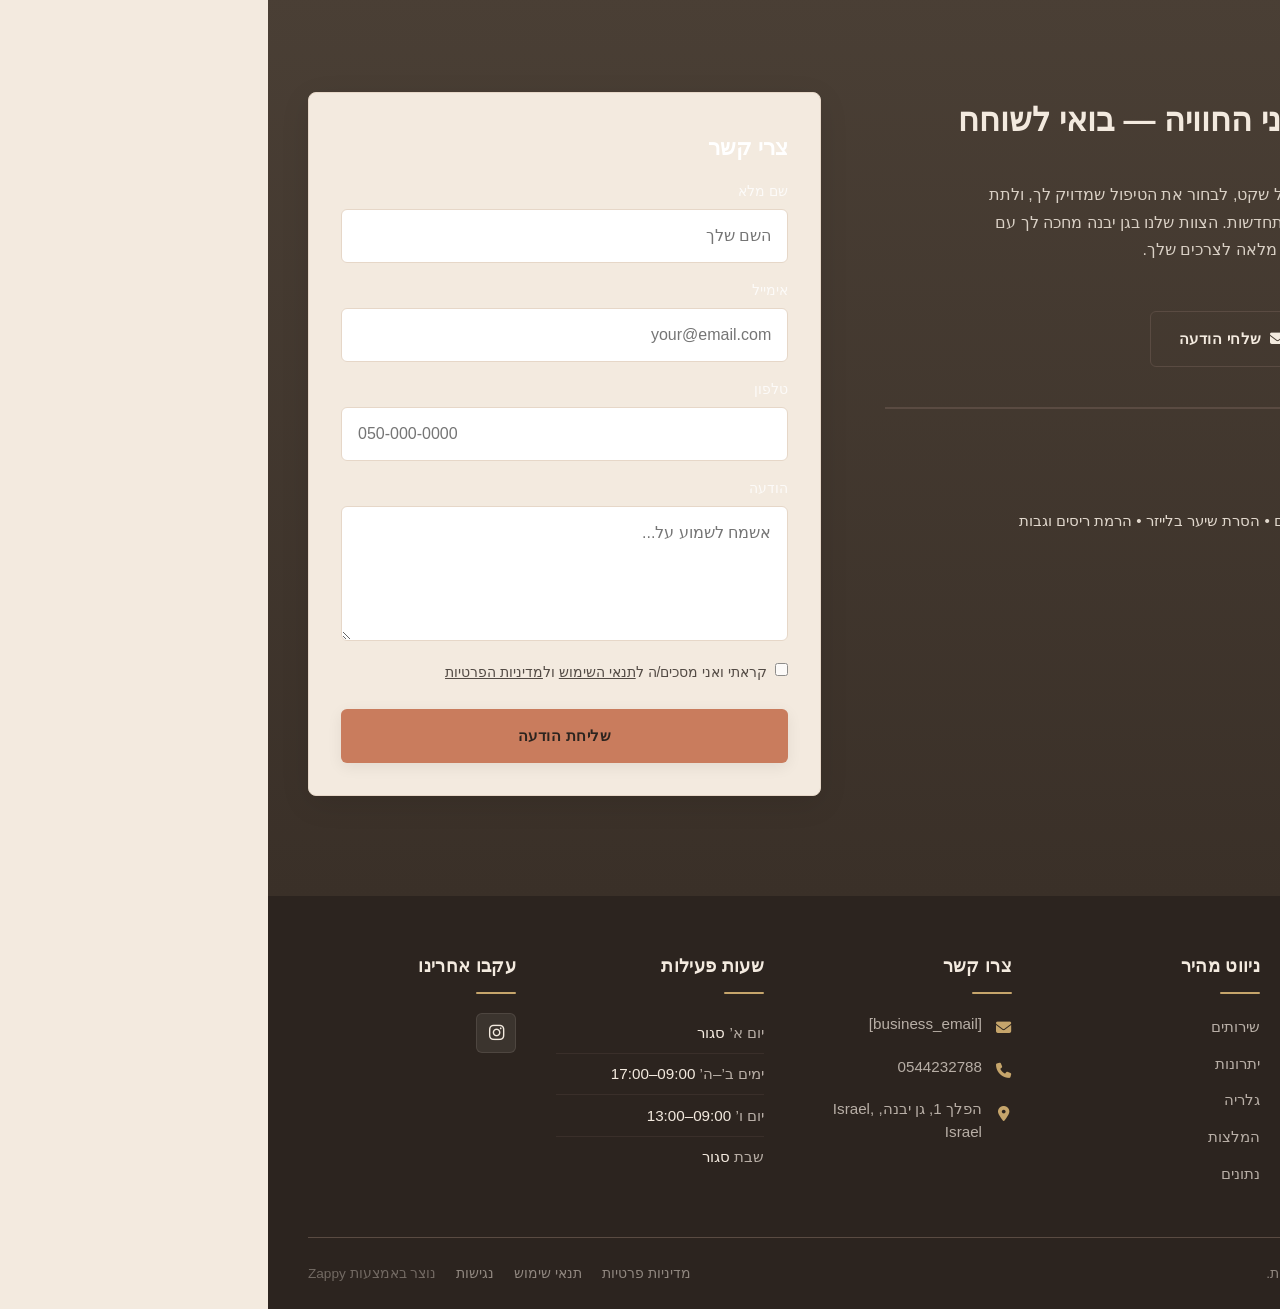
==== commit 7f9ffc95: "Incremental sync: 1 page(s) — update_element" ====
--- a/index.html
+++ b/index.html
@@ -881,17 +881,17 @@
   <div class="index-services-section__container">
     <!-- Intro Block -->
     <div class="index-services-section__intro">
-      <p class="zappy-editable"><span class="index-services-section__label" style="color: rgb(44, 36, 31) !important;">הטיפולים שלנו</span>
+      <p><span class="index-services-section__label" style="color: rgb(44, 36, 31) !important;">הטיפולים שלנו</span>
       </p><h2 class="index-services-section__title">ריטואלים של יופי ורוגע</h2>
       <p class="index-services-section__description">ב-A Aesthetics אנחנו מאמינות שטיפול אסתטי הוא הרבה יותר מטיפול — זה רגע של עצירה, נשימה והתחדשות. כל אחד מהטיפולים שלנו נבנה בקפידה, משלב ידע מקצועי, מוצרים איכותיים ואווירה עוטפת. אנחנו מזמינות אותך לגלות את המגע העדין והמדויק שלנו.</p>
     </div>
 
     <!-- Services Grid -->
-    <div class="index-services-section__grid">
+    <div class="index-services-section__grid zappy-preserve-css-grid" id="zappy-auto-grid-1782659585460-f0p559" data-zappy-auto-grid="true" data-original-item-width="584" data-original-gap="32px" style="display: grid; --zappy-grid-cols: repeat(auto-fit, minmax(min(100%, 480px), 1fr)); grid-template-columns: repeat(auto-fit, minmax(min(100%, 480px), 1fr)); align-items: stretch !important;" data-zappy-explicit-columns="true">
       <!-- Card 1: Head Spa (Larger) -->
       <article class="index-services-section__card index-services-section__card--large" data-grid-item-index="0">
         <div class="index-services-section__card-image">
-          <div data-zappy-zoom-wrapper="true" data-element-id="img-1782644975660-c20q3go8z" data-element-type="image" data-zappy-zoom-wrapper-width="356px" data-zappy-zoom-wrapper-height="266px" data-zappy-zoom-wrapper-width-mode="px" data-zappy-zoom-wrapper-align="center" style="position: relative !important; overflow: hidden !important; width: 356px !important; max-width: 100% !important; margin-left: auto !important; margin-right: auto !important; height: 266px !important; display: block !important; padding-bottom: 0px !important;" data-zappy-zoom-clip="true" data-zappy-wrapper-margins-applied="true" data-zappy-card-slot-fill="1"><img decoding="async" data-placeholder="index-services-image-1" data-context="A serene head spa treatment scene in a warm, softly lit spa room. A person receiving a scalp massage with aromatic oils, hands gently working through hair, visible steam and soft linen textures. Warm clay and cream tones, clean aesthetic." width="600" height="400" src="/assets/site-index-services-image-1-1782645397550-rkqpof.webp?v=1782645400040" alt="טיפול ספא ראש מרגיע" data-element-type="image" data-element-id="img-1782644975660-c20q3go8z" style="object-position: 50% 50% !important; margin: 0px !important; left: -15.081964% !important; top: -15% !important; width: 130.163928% !important; height: 130% !important; max-width: none !important; max-height: none !important; display: block !important; object-fit: cover !important;" data-zappy-zoom="1.3" data-zappy-original-width="356" data-zappy-original-height="265.78125" data-zappy-object-position="50% 50%"></div>
+          <div data-zappy-zoom-wrapper="true" data-element-id="img-1782644975660-c20q3go8z" data-element-type="image" data-zappy-zoom-wrapper-width="584px" data-zappy-zoom-wrapper-height="436px" data-zappy-zoom-wrapper-width-mode="px" data-zappy-zoom-wrapper-align="center" style="position: relative !important; overflow: hidden !important; width: 584px !important; max-width: 100% !important; margin-left: auto !important; margin-right: auto !important; height: 436px !important; display: block !important; padding-bottom: 0px !important;" data-zappy-zoom-clip="true" data-zappy-wrapper-margins-applied="true" class="zappy-resizable-hover" data-zappy-card-slot-fill="1"><img decoding="async" data-placeholder="index-services-image-1" data-context="A serene head spa treatment scene in a warm, softly lit spa room. A person receiving a scalp massage with aromatic oils, hands gently working through hair, visible steam and soft linen textures. Warm clay and cream tones, clean aesthetic." width="600" height="400" src="/assets/site-index-services-image-1-1782645397550-rkqpof.webp?v=1782645400040" alt="טיפול ספא ראש מרגיע" data-element-type="image" data-element-id="img-1782644975660-c20q3go8z" style="object-position: 50% 50% !important; margin: 0px !important; left: -15.2518% !important; top: -15% !important; width: 130.504% !important; height: 130% !important; max-width: none !important; max-height: none !important; display: block !important; object-fit: cover !important; position: absolute !important;" data-zappy-zoom="1.3" data-zappy-original-width="356" data-zappy-original-height="265.78125" data-zappy-object-position="50% 50%"></div>
         </div>
         <div class="index-services-section__card-content">
           <h3 class="index-services-section__card-title">ספא ראש</h3>
@@ -902,7 +902,7 @@
       <!-- Card 2: Massages (Larger) -->
       <article class="index-services-section__card index-services-section__card--large" data-grid-item-index="1">
         <div class="index-services-section__card-image">
-          <div data-zappy-zoom-wrapper="true" data-element-id="img-1782644975660-teaq6eqo8" data-element-type="image" data-zappy-zoom-wrapper-width="367px" data-zappy-zoom-wrapper-height="274px" data-zappy-zoom-wrapper-width-mode="px" data-zappy-zoom-wrapper-align="center" style="position: relative !important; overflow: hidden !important; width: 367px !important; max-width: 100% !important; margin-left: auto !important; margin-right: auto !important; height: 274px !important; display: block !important;" data-zappy-zoom-clip="true" data-zappy-wrapper-margins-applied="true" data-zappy-card-slot-fill="1"><img loading="lazy" decoding="async" data-placeholder="index-services-image-2" data-context="Close-up of a professional massage treatment in a warm spa setting. Hands applying oil to smooth skin, soft focus background with rolled towels and a candle. Earthy olive and clay color palette, calm and intimate atmosphere." width="600" height="400" src="/assets/site-index-services-image-2.webp" alt="עיסוי מקצועי בספא" data-element-type="image" data-element-id="img-1782644975660-teaq6eqo8" style="object-position: 50% 50%; margin: 0px !important; left: -3.115766% !important; top: -1.5% !important; width: 106.231532% !important; height: 103% !important; max-width: none !important; max-height: none !important; display: block !important; object-fit: cover !important;" data-zappy-zoom="1.03"></div>
+          <div data-zappy-zoom-wrapper="true" data-element-id="img-1782644975660-teaq6eqo8" data-element-type="image" data-zappy-zoom-wrapper-width="584px" data-zappy-zoom-wrapper-height="436px" data-zappy-zoom-wrapper-width-mode="px" data-zappy-zoom-wrapper-align="center" style="position: relative !important; overflow: hidden !important; width: 584px !important; max-width: 100% !important; margin-left: auto !important; margin-right: auto !important; height: 436px !important; display: block !important;" data-zappy-zoom-clip="true" data-zappy-wrapper-margins-applied="true"><img loading="lazy" decoding="async" data-placeholder="index-services-image-2" data-context="Close-up of a professional massage treatment in a warm spa setting. Hands applying oil to smooth skin, soft focus background with rolled towels and a candle. Earthy olive and clay color palette, calm and intimate atmosphere." width="600" height="400" src="/assets/site-index-services-image-2.webp" alt="עיסוי מקצועי בספא" data-element-type="image" data-element-id="img-1782644975660-teaq6eqo8" style="object-position: 50% 50%; margin: 0px !important; left: -1.69951% !important; top: -1.5% !important; width: 103.399% !important; height: 103% !important; max-width: none !important; max-height: none !important; display: block !important; object-fit: cover !important; position: absolute !important;" data-zappy-zoom="1.03"></div>
         </div>
         <div class="index-services-section__card-content">
           <h3 class="index-services-section__card-title">עיסויים</h3>
@@ -913,7 +913,7 @@
       <!-- Card 3: Facial Treatments (Smaller) -->
       <article class="index-services-section__card index-services-section__card--small" data-grid-item-index="2">
         <div class="index-services-section__card-image">
-          <div data-zappy-zoom-wrapper="true" data-element-id="img-1782644975660-ltd95rbev" data-element-type="image" data-zappy-zoom-wrapper-width="356px" data-zappy-zoom-wrapper-height="266px" data-zappy-zoom-wrapper-width-mode="px" data-zappy-zoom-wrapper-align="center" style="position: relative !important; overflow: hidden !important; width: 356px !important; max-width: 100% !important; margin-left: auto !important; margin-right: auto !important; height: 266px !important; display: block !important; padding-bottom: 0px !important;" data-zappy-zoom-clip="true" data-zappy-wrapper-margins-applied="true" data-zappy-card-slot-fill="1"><img decoding="async" data-placeholder="index-services-image-3" data-context="A woman receiving a luxury facial treatment, soft hands applying a mask or serum. Clean white and clay tones, visible skincare products in elegant packaging, soft natural light. Spa elegance and clinical cleanliness." width="400" height="300" src="/assets/site-index-services-image-3-1782645575797-shov0i.webp?v=1782645578042" alt="טיפול פנים יוקרתי" data-element-type="image" data-element-id="img-1782644975660-ltd95rbev" style="object-position: 82% 59% !important; margin: 0px !important; left: -8.313741% !important; top: -5.9% !important; width: 110.138709% !important; height: 110% !important; max-width: none !important; max-height: none !important; display: block !important; object-fit: cover !important;" data-zappy-zoom="1.1" data-zappy-original-width="356" data-zappy-original-height="265.78125" data-zappy-object-position="82% 59%"></div>
+          <div data-zappy-zoom-wrapper="true" data-element-id="img-1782644975660-ltd95rbev" data-element-type="image" data-zappy-zoom-wrapper-width="518px" data-zappy-zoom-wrapper-height="387px" data-zappy-zoom-wrapper-width-mode="px" data-zappy-zoom-wrapper-align="center" style="position: relative !important; overflow: hidden !important; width: 518px !important; max-width: 100% !important; margin-left: auto !important; margin-right: auto !important; height: 387px !important; display: block !important; padding-bottom: 0px !important;" data-zappy-zoom-clip="true" data-zappy-wrapper-margins-applied="true" class="zappy-resizable-hover"><img decoding="async" data-placeholder="index-services-image-3" data-context="A woman receiving a luxury facial treatment, soft hands applying a mask or serum. Clean white and clay tones, visible skincare products in elegant packaging, soft natural light. Spa elegance and clinical cleanliness." width="400" height="300" src="/assets/site-index-services-image-3-1782645575797-shov0i.webp?v=1782645578042" alt="טיפול פנים יוקרתי" data-element-type="image" data-element-id="img-1782644975660-ltd95rbev" style="object-position: 82% 59% !important; margin: 0px !important; left: -8.30325% !important; top: -5.9% !important; width: 110.126% !important; height: 110% !important; max-width: none !important; max-height: none !important; display: block !important; object-fit: cover !important; position: absolute !important;" data-zappy-zoom="1.1" data-zappy-original-width="356" data-zappy-original-height="265.78125" data-zappy-object-position="82% 59%"></div>
         </div>
         <div class="index-services-section__card-content">
           <h3 class="index-services-section__card-title">טיפולי פנים</h3>
@@ -924,7 +924,7 @@
       <!-- Card 4: Laser Hair Removal (Smaller) -->
       <article class="index-services-section__card index-services-section__card--small" data-grid-item-index="3">
         <div class="index-services-section__card-image">
-          <div data-zappy-zoom-wrapper="true" data-element-id="img-1782644975660-y01v3p1vd" data-element-type="image" data-zappy-zoom-wrapper-width="356px" data-zappy-zoom-wrapper-height="266px" data-zappy-zoom-wrapper-width-mode="px" data-zappy-zoom-wrapper-align="center" style="position: relative !important; overflow: hidden !important; width: 356px !important; max-width: 100% !important; margin-left: auto !important; margin-right: auto !important; height: 266px !important; display: block !important;" data-zappy-zoom-clip="true" data-zappy-wrapper-margins-applied="true" data-zappy-card-slot-fill="1"><img decoding="async" data-placeholder="index-services-image-4" data-context="Clean, modern laser hair removal device in a bright, clinical spa room. Soft focus background with treatment bed and fresh white linens. Professional, safe, and high-tech aesthetic with warm olive-gray accents." width="400" height="300" src="/assets/site-index-services-image-4-1782645643801-sdhc9e.webp?v=1782645645956" alt="מכשיר הסרת שיער בלייזר" data-element-type="image" data-element-id="img-1782644975660-y01v3p1vd" style="object-position: 50% 50% !important; display: block; object-fit: cover !important; margin: 0px !important; left: 0% !important; top: 0% !important; width: 100% !important; height: 100% !important; max-width: none !important; max-height: none !important;" data-zappy-zoom="1" data-zappy-original-width="356" data-zappy-original-height="265.78125" data-zappy-object-position="50% 50%"></div>
+          <div data-zappy-zoom-wrapper="true" data-element-id="img-1782644975660-y01v3p1vd" data-element-type="image" data-zappy-zoom-wrapper-width="356px" data-zappy-zoom-wrapper-height="266px" data-zappy-zoom-wrapper-width-mode="px" data-zappy-zoom-wrapper-align="center" style="position: relative !important; overflow: hidden !important; width: 356px !important; max-width: 100% !important; margin-left: auto !important; margin-right: auto !important; height: 266px !important; display: block !important; padding-bottom: 0px !important;" data-zappy-zoom-clip="true" data-zappy-wrapper-margins-applied="true" data-zappy-card-slot-fill="1"><img decoding="async" data-placeholder="index-services-image-4" data-context="Clean, modern laser hair removal device in a bright, clinical spa room. Soft focus background with treatment bed and fresh white linens. Professional, safe, and high-tech aesthetic with warm olive-gray accents." width="400" height="300" src="/assets/site-index-services-image-4-1782645738718-72go0u.webp?v=1782645740772" alt="מכשיר הסרת שיער בלייזר" data-element-type="image" data-element-id="img-1782644975660-y01v3p1vd" style="object-position: 27% 25% !important; margin: 0px !important; left: 0% !important; top: 0% !important; width: 100% !important; height: 100% !important; max-width: none !important; max-height: none !important; display: block !important; object-fit: cover !important; position: absolute !important;" data-zappy-zoom="1" data-zappy-original-width="356" data-zappy-original-height="265.78125" data-zappy-object-position="27% 25%"></div>
         </div>
         <div class="index-services-section__card-content">
           <h3 class="index-services-section__card-title">הסרת שיער בלייזר</h3>
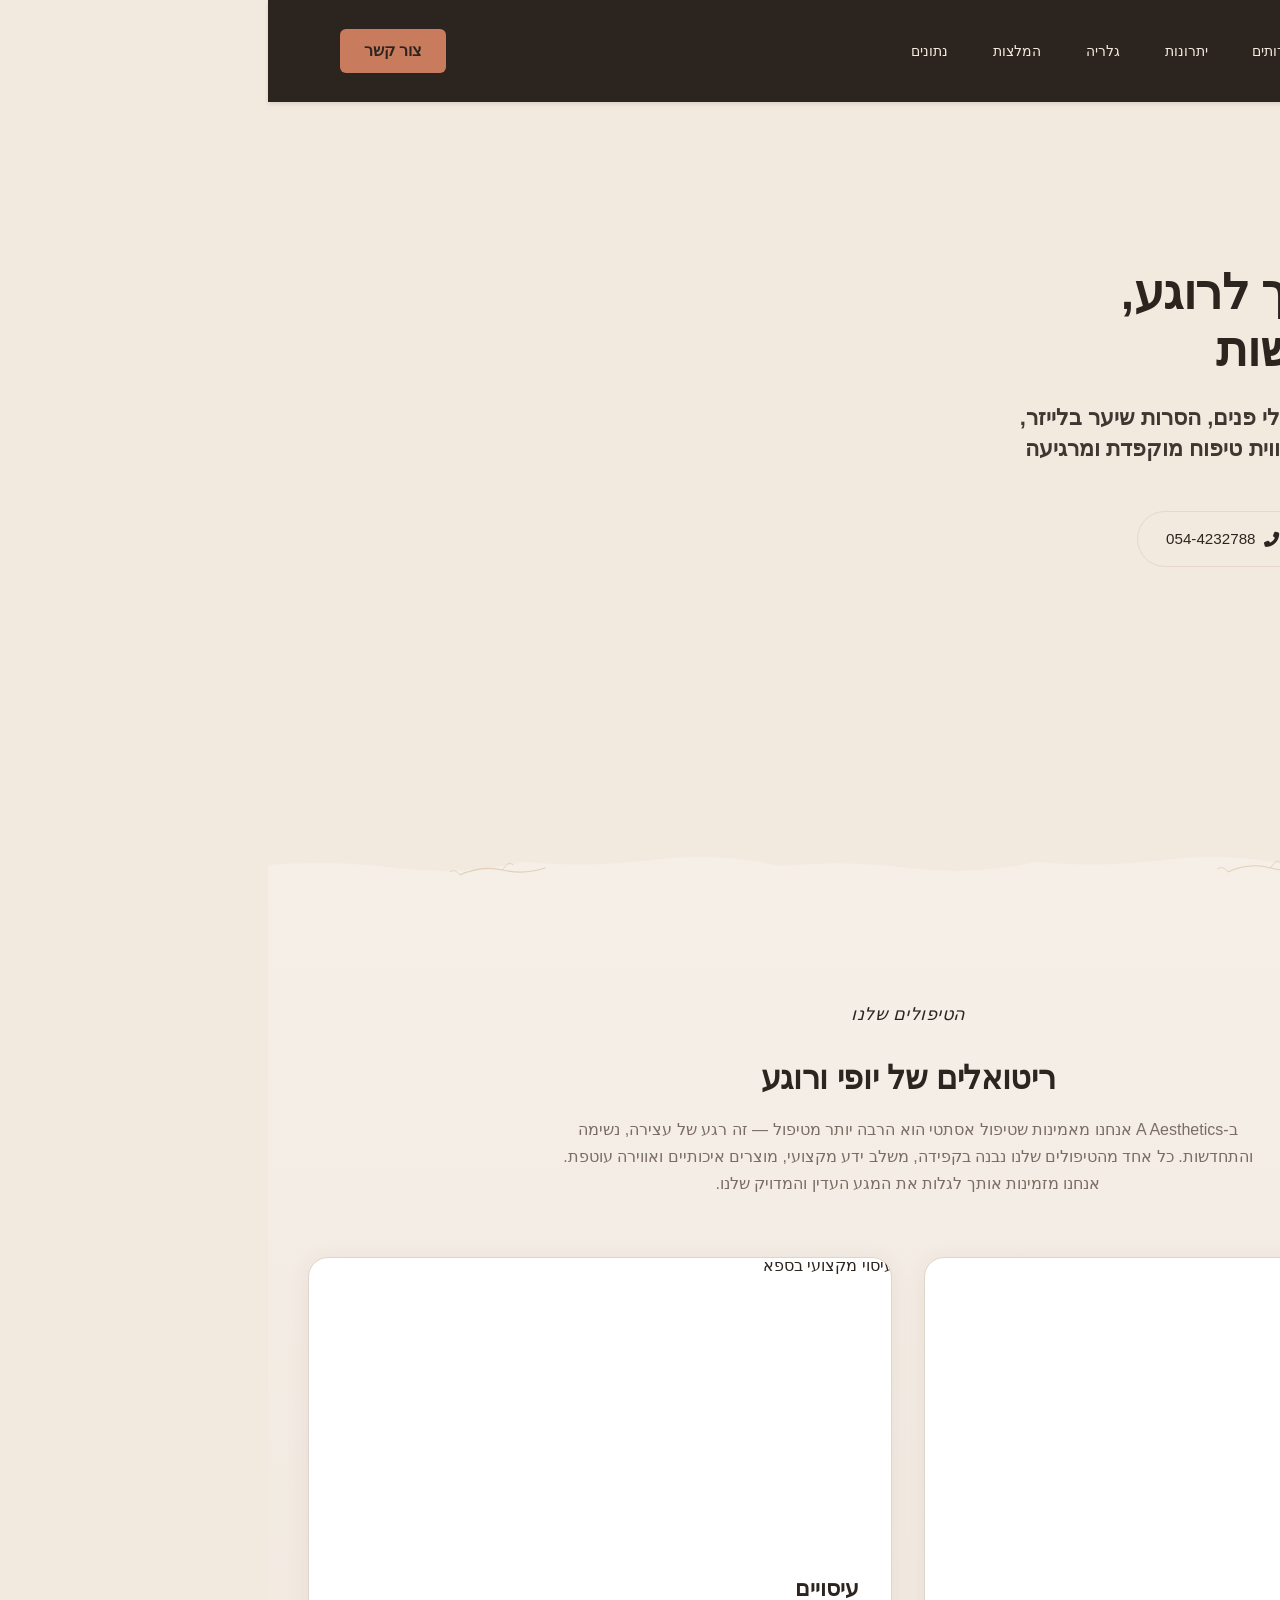
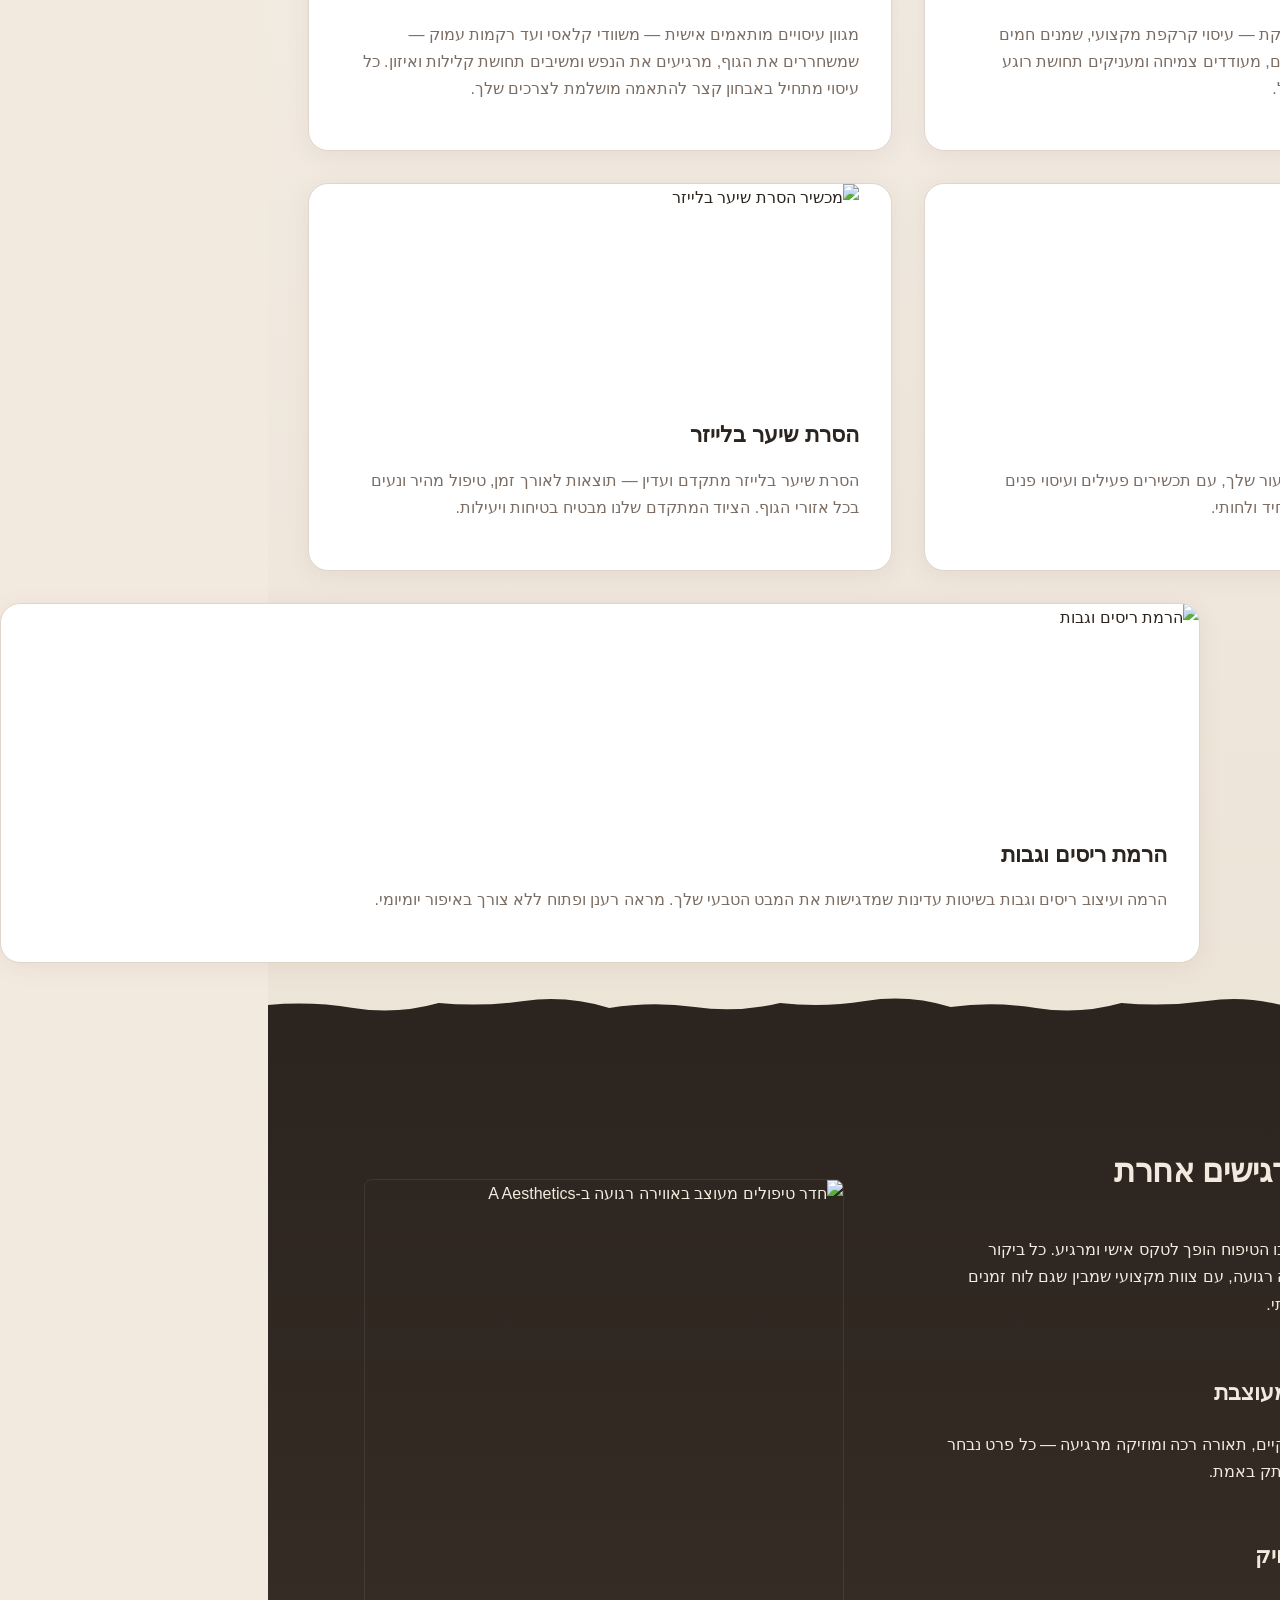
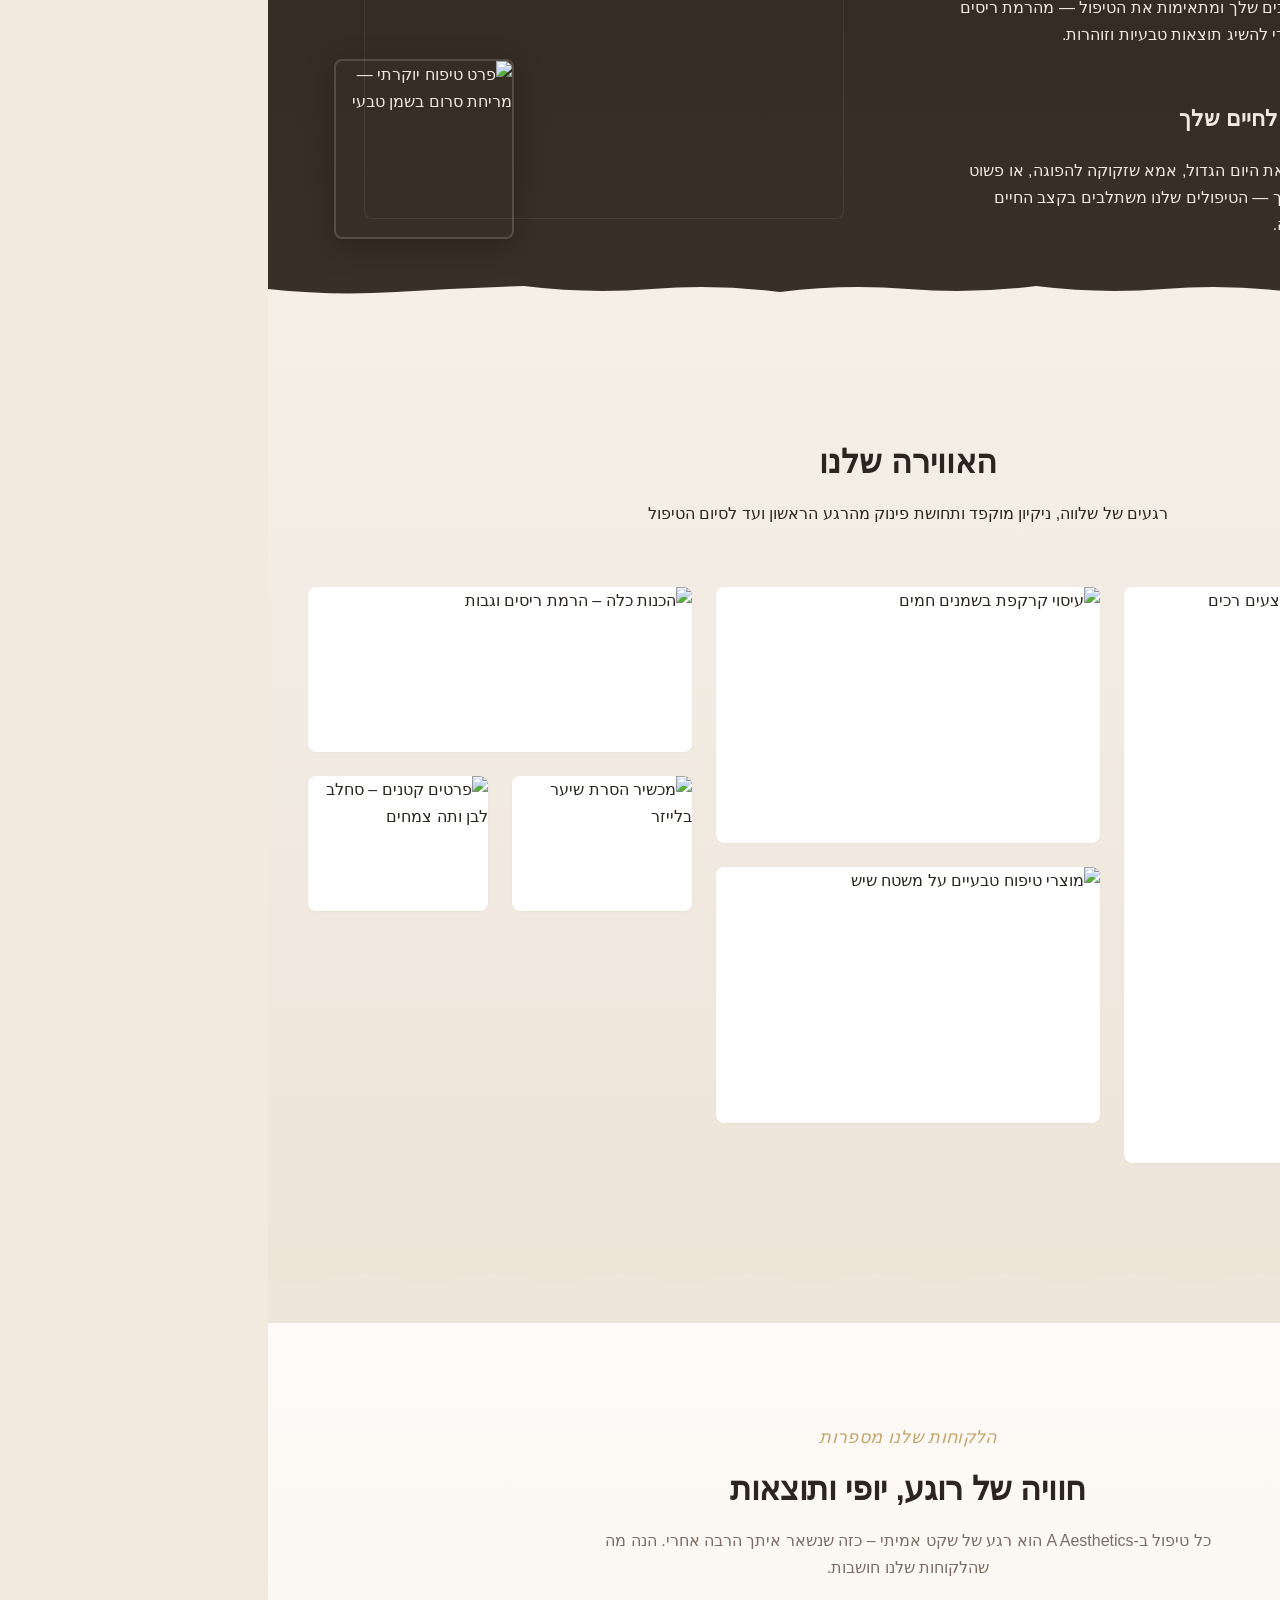
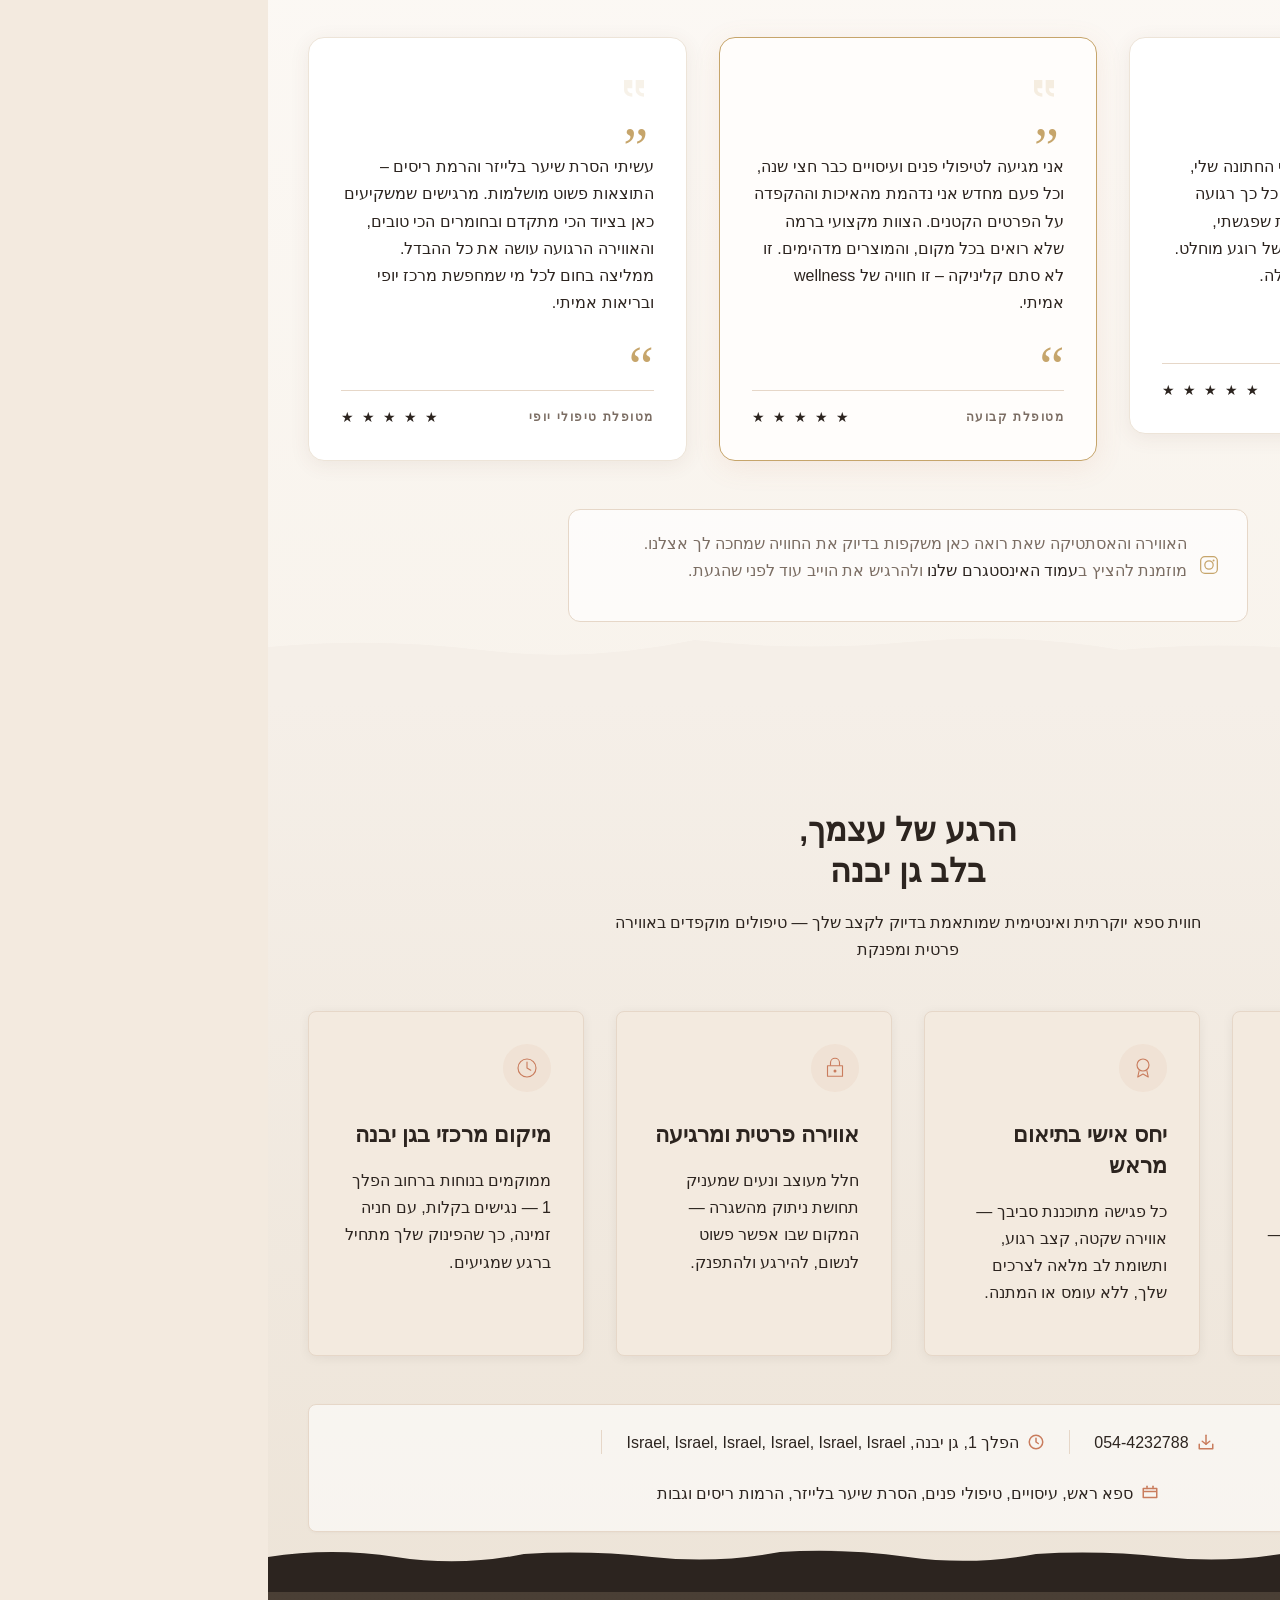
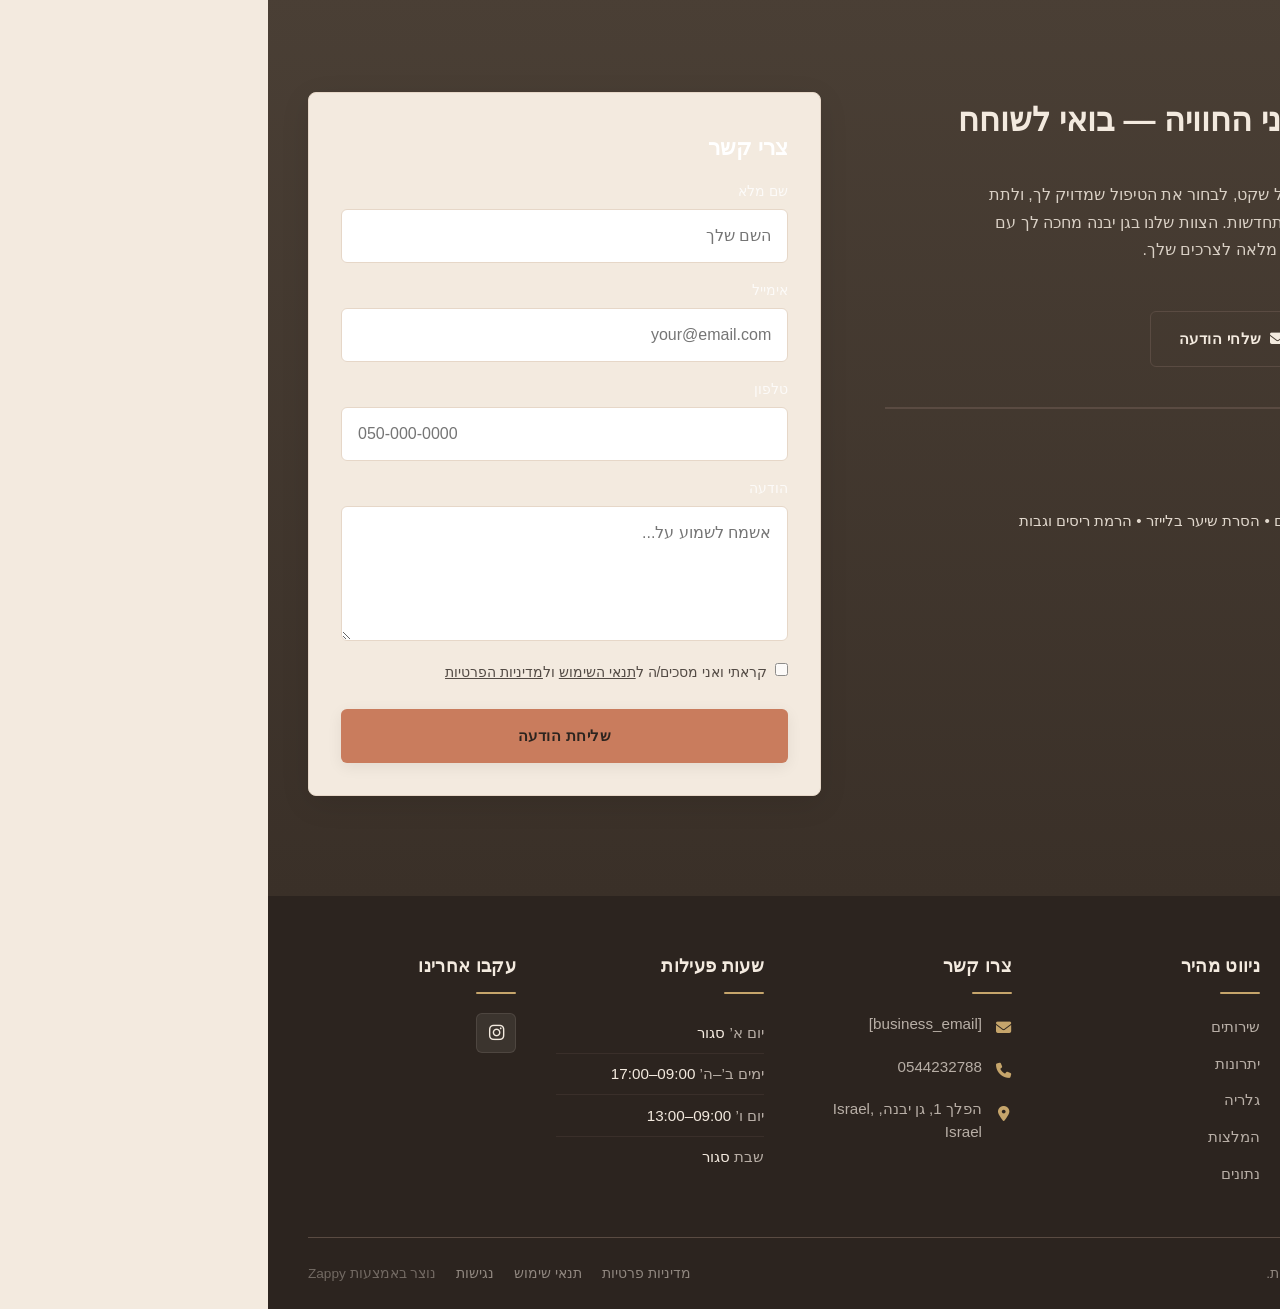
==== commit 0d4cd118: "Incremental sync: 1 page(s) — update_element" ====
--- a/index.html
+++ b/index.html
@@ -913,7 +913,7 @@
       <!-- Card 3: Facial Treatments (Smaller) -->
       <article class="index-services-section__card index-services-section__card--small" data-grid-item-index="2">
         <div class="index-services-section__card-image">
-          <div data-zappy-zoom-wrapper="true" data-element-id="img-1782644975660-ltd95rbev" data-element-type="image" data-zappy-zoom-wrapper-width="518px" data-zappy-zoom-wrapper-height="387px" data-zappy-zoom-wrapper-width-mode="px" data-zappy-zoom-wrapper-align="center" style="position: relative !important; overflow: hidden !important; width: 518px !important; max-width: 100% !important; margin-left: auto !important; margin-right: auto !important; height: 387px !important; display: block !important; padding-bottom: 0px !important;" data-zappy-zoom-clip="true" data-zappy-wrapper-margins-applied="true" class="zappy-resizable-hover"><img decoding="async" data-placeholder="index-services-image-3" data-context="A woman receiving a luxury facial treatment, soft hands applying a mask or serum. Clean white and clay tones, visible skincare products in elegant packaging, soft natural light. Spa elegance and clinical cleanliness." width="400" height="300" src="/assets/site-index-services-image-3-1782645575797-shov0i.webp?v=1782645578042" alt="טיפול פנים יוקרתי" data-element-type="image" data-element-id="img-1782644975660-ltd95rbev" style="object-position: 82% 59% !important; margin: 0px !important; left: -8.30325% !important; top: -5.9% !important; width: 110.126% !important; height: 110% !important; max-width: none !important; max-height: none !important; display: block !important; object-fit: cover !important; position: absolute !important;" data-zappy-zoom="1.1" data-zappy-original-width="356" data-zappy-original-height="265.78125" data-zappy-object-position="82% 59%"></div>
+          <div data-zappy-zoom-wrapper="true" data-element-id="img-1782644975660-ltd95rbev" data-element-type="image" data-zappy-zoom-wrapper-width="518px" data-zappy-zoom-wrapper-height="387px" data-zappy-zoom-wrapper-width-mode="px" data-zappy-zoom-wrapper-align="center" style="position: relative !important; overflow: hidden !important; width: 518px !important; max-width: 100% !important; margin-left: auto !important; margin-right: auto !important; height: 387px !important; display: block !important; padding-bottom: 0px !important;" data-zappy-zoom-clip="true" data-zappy-wrapper-margins-applied="true"><img decoding="async" data-placeholder="index-services-image-3" data-context="A woman receiving a luxury facial treatment, soft hands applying a mask or serum. Clean white and clay tones, visible skincare products in elegant packaging, soft natural light. Spa elegance and clinical cleanliness." width="400" height="300" src="/assets/site-index-services-image-3-1782645575797-shov0i.webp?v=1782645578042" alt="טיפול פנים יוקרתי" data-element-type="image" data-element-id="img-1782644975660-ltd95rbev" style="object-position: 82% 59% !important; margin: 0px !important; left: -8.30325% !important; top: -5.9% !important; width: 110.126% !important; height: 110% !important; max-width: none !important; max-height: none !important; display: block !important; object-fit: cover !important; position: absolute !important;" data-zappy-zoom="1.1" data-zappy-original-width="356" data-zappy-original-height="265.78125" data-zappy-object-position="82% 59%"></div>
         </div>
         <div class="index-services-section__card-content">
           <h3 class="index-services-section__card-title">טיפולי פנים</h3>
@@ -924,7 +924,7 @@
       <!-- Card 4: Laser Hair Removal (Smaller) -->
       <article class="index-services-section__card index-services-section__card--small" data-grid-item-index="3">
         <div class="index-services-section__card-image">
-          <div data-zappy-zoom-wrapper="true" data-element-id="img-1782644975660-y01v3p1vd" data-element-type="image" data-zappy-zoom-wrapper-width="356px" data-zappy-zoom-wrapper-height="266px" data-zappy-zoom-wrapper-width-mode="px" data-zappy-zoom-wrapper-align="center" style="position: relative !important; overflow: hidden !important; width: 356px !important; max-width: 100% !important; margin-left: auto !important; margin-right: auto !important; height: 266px !important; display: block !important; padding-bottom: 0px !important;" data-zappy-zoom-clip="true" data-zappy-wrapper-margins-applied="true" data-zappy-card-slot-fill="1"><img decoding="async" data-placeholder="index-services-image-4" data-context="Clean, modern laser hair removal device in a bright, clinical spa room. Soft focus background with treatment bed and fresh white linens. Professional, safe, and high-tech aesthetic with warm olive-gray accents." width="400" height="300" src="/assets/site-index-services-image-4-1782645738718-72go0u.webp?v=1782645740772" alt="מכשיר הסרת שיער בלייזר" data-element-type="image" data-element-id="img-1782644975660-y01v3p1vd" style="object-position: 27% 25% !important; margin: 0px !important; left: 0% !important; top: 0% !important; width: 100% !important; height: 100% !important; max-width: none !important; max-height: none !important; display: block !important; object-fit: cover !important; position: absolute !important;" data-zappy-zoom="1" data-zappy-original-width="356" data-zappy-original-height="265.78125" data-zappy-object-position="27% 25%"></div>
+          <div data-zappy-zoom-wrapper="true" data-element-id="img-1782644975660-y01v3p1vd" data-element-type="image" data-zappy-zoom-wrapper-width="518px" data-zappy-zoom-wrapper-height="387px" data-zappy-zoom-wrapper-width-mode="px" data-zappy-zoom-wrapper-align="center" style="position: relative !important; overflow: hidden !important; width: 518px !important; max-width: 100% !important; margin-left: auto !important; margin-right: auto !important; height: 387px !important; display: block !important; padding-bottom: 0px !important;" data-zappy-zoom-clip="true" data-zappy-wrapper-margins-applied="true" class="zappy-resizable-hover"><img decoding="async" data-placeholder="index-services-image-4" data-context="Clean, modern laser hair removal device in a bright, clinical spa room. Soft focus background with treatment bed and fresh white linens. Professional, safe, and high-tech aesthetic with warm olive-gray accents." width="400" height="300" src="/assets/site-index-services-image-4-1782645738718-72go0u.webp?v=1782645740772" alt="מכשיר הסרת שיער בלייזר" data-element-type="image" data-element-id="img-1782644975660-y01v3p1vd" style="object-position: 27% 25% !important; margin: 0px !important; left: 0% !important; top: 0% !important; width: 100% !important; height: 100% !important; max-width: none !important; max-height: none !important; display: block !important; object-fit: cover !important; position: absolute !important;" data-zappy-zoom="1" data-zappy-original-width="356" data-zappy-original-height="265.78125" data-zappy-object-position="27% 25%"></div>
         </div>
         <div class="index-services-section__card-content">
           <h3 class="index-services-section__card-title">הסרת שיער בלייזר</h3>
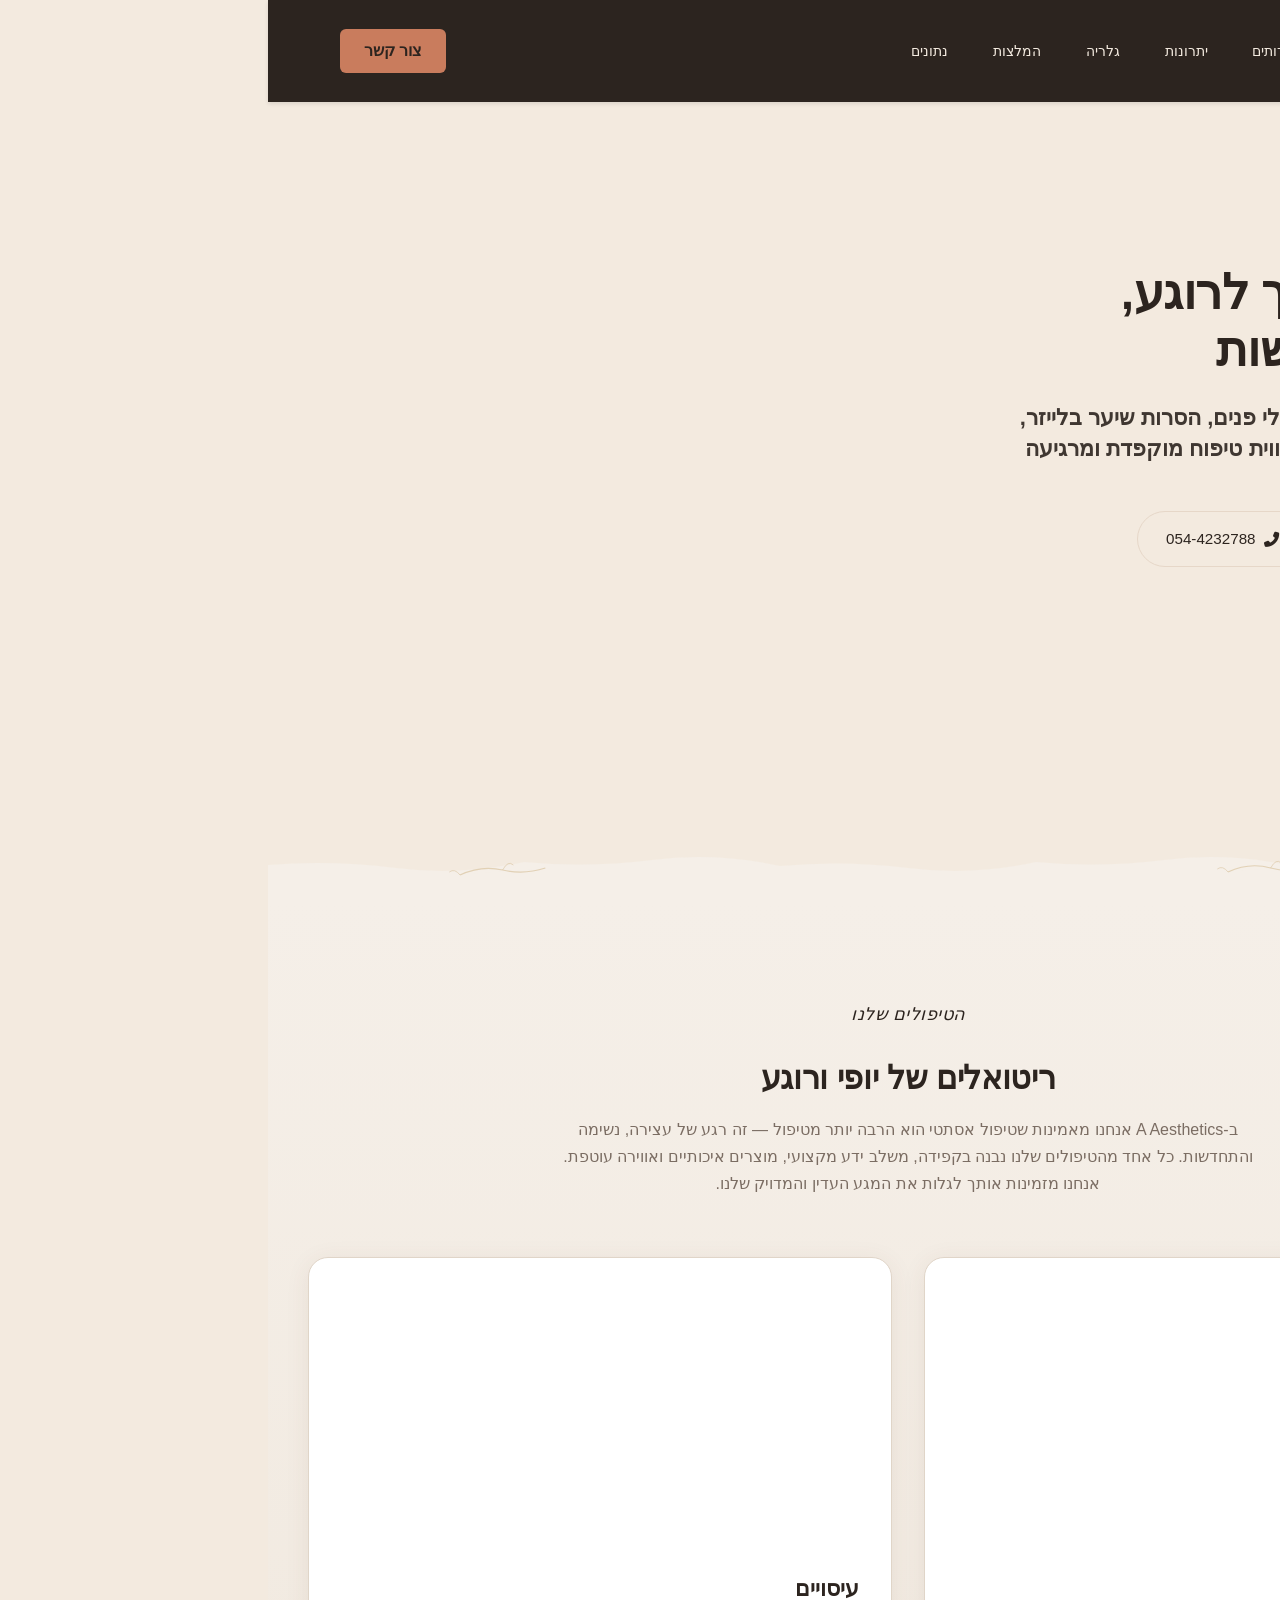
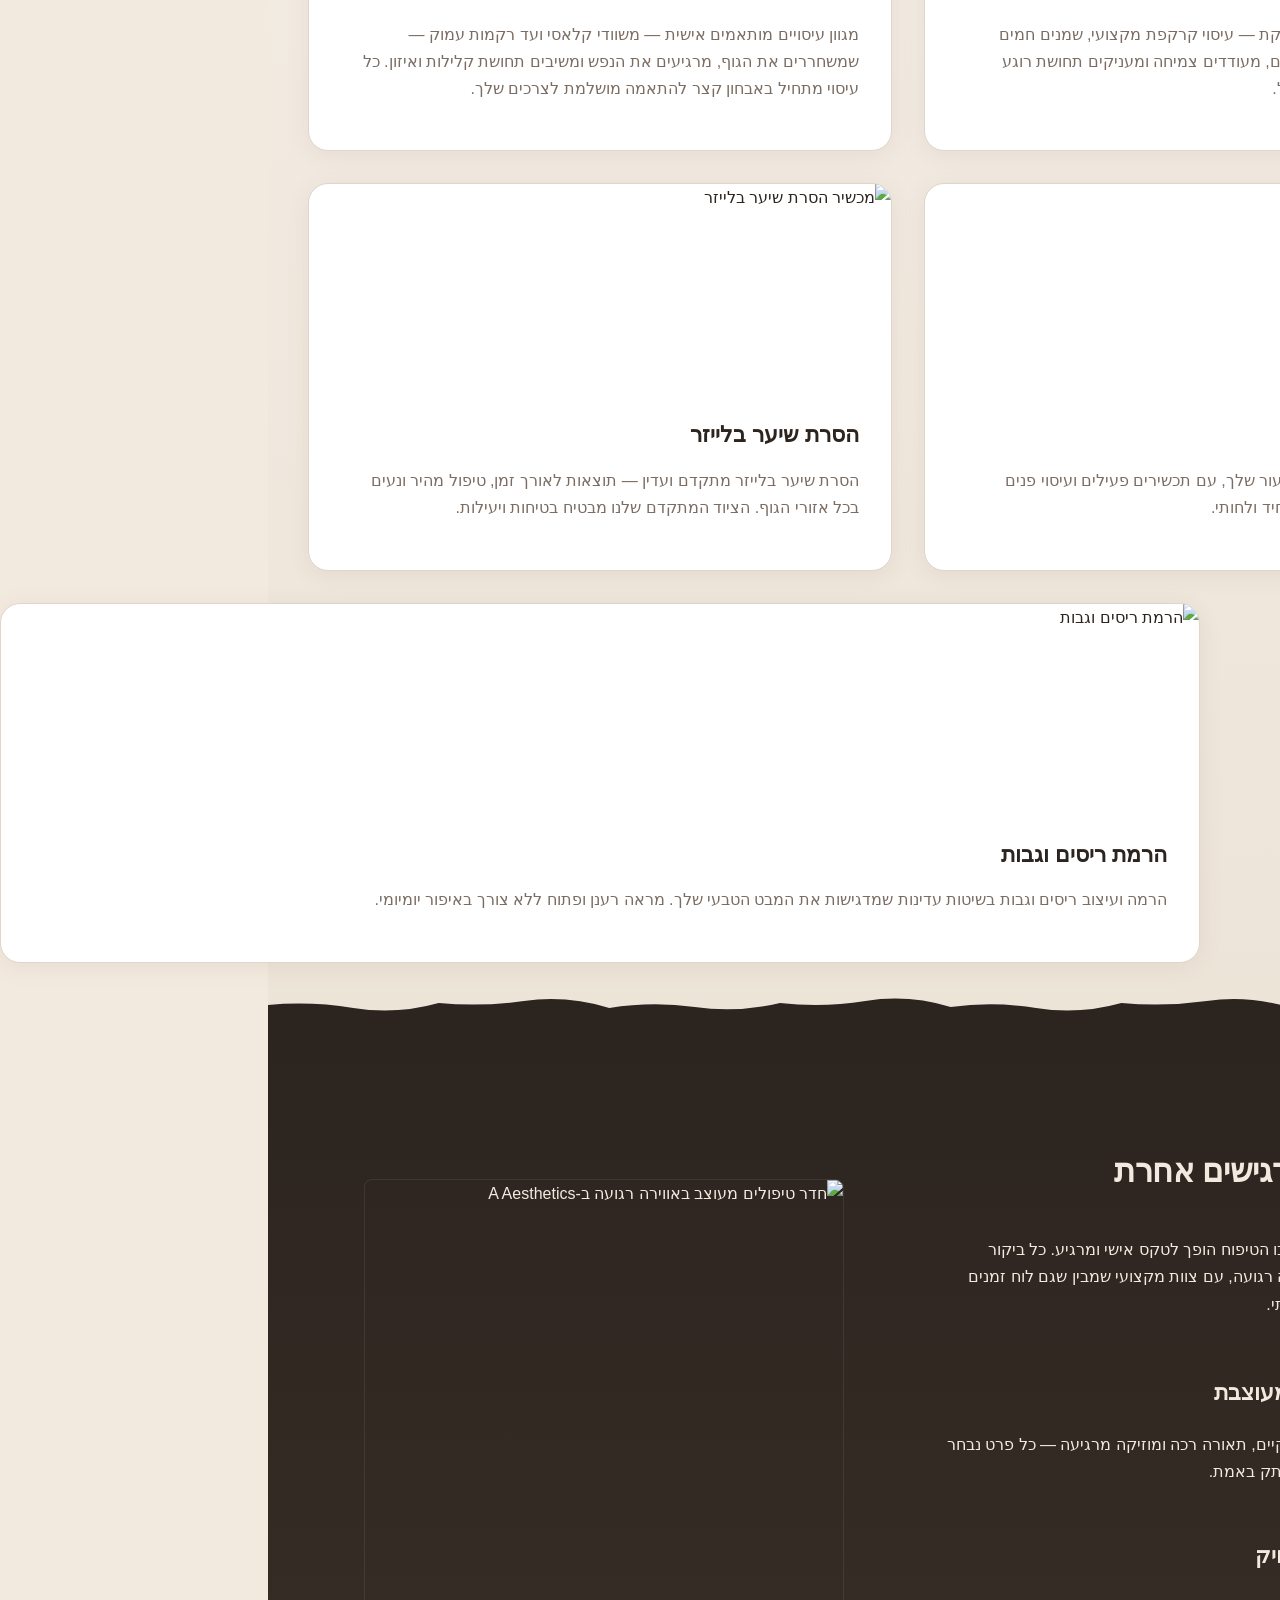
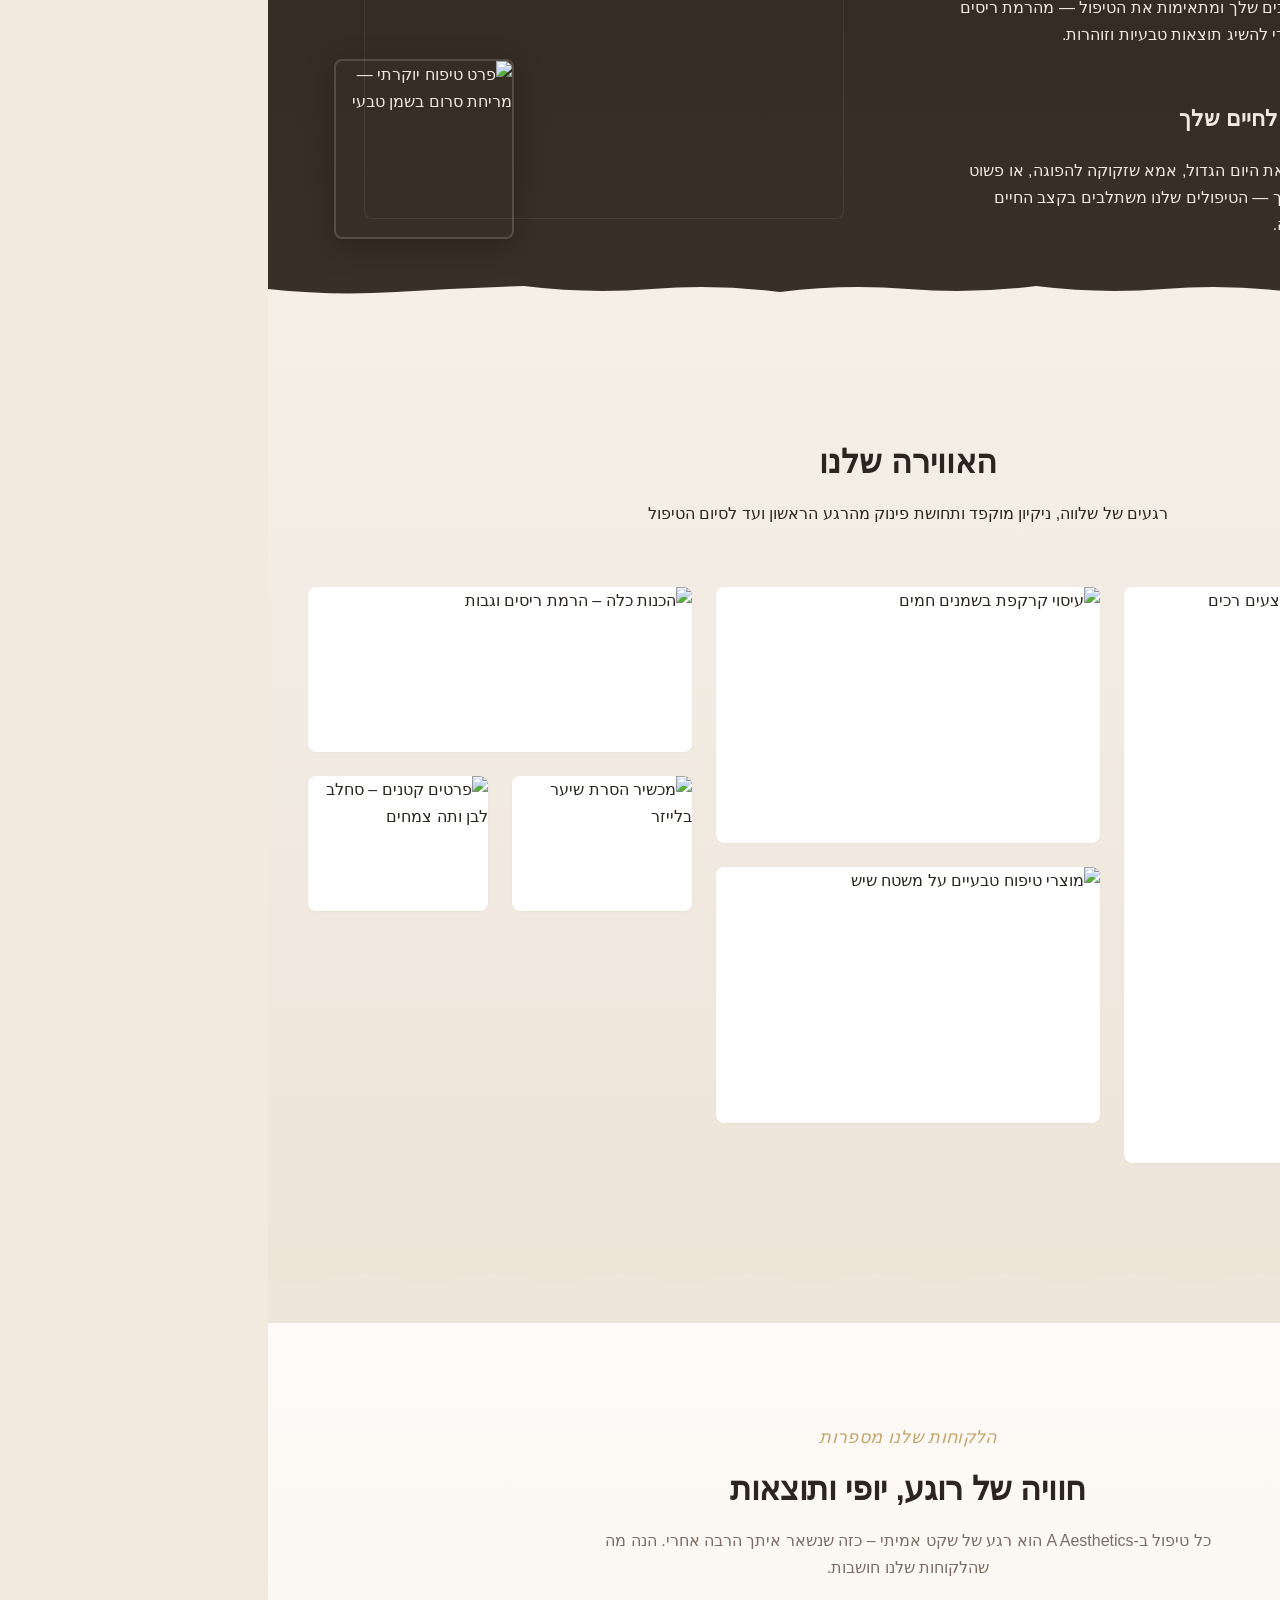
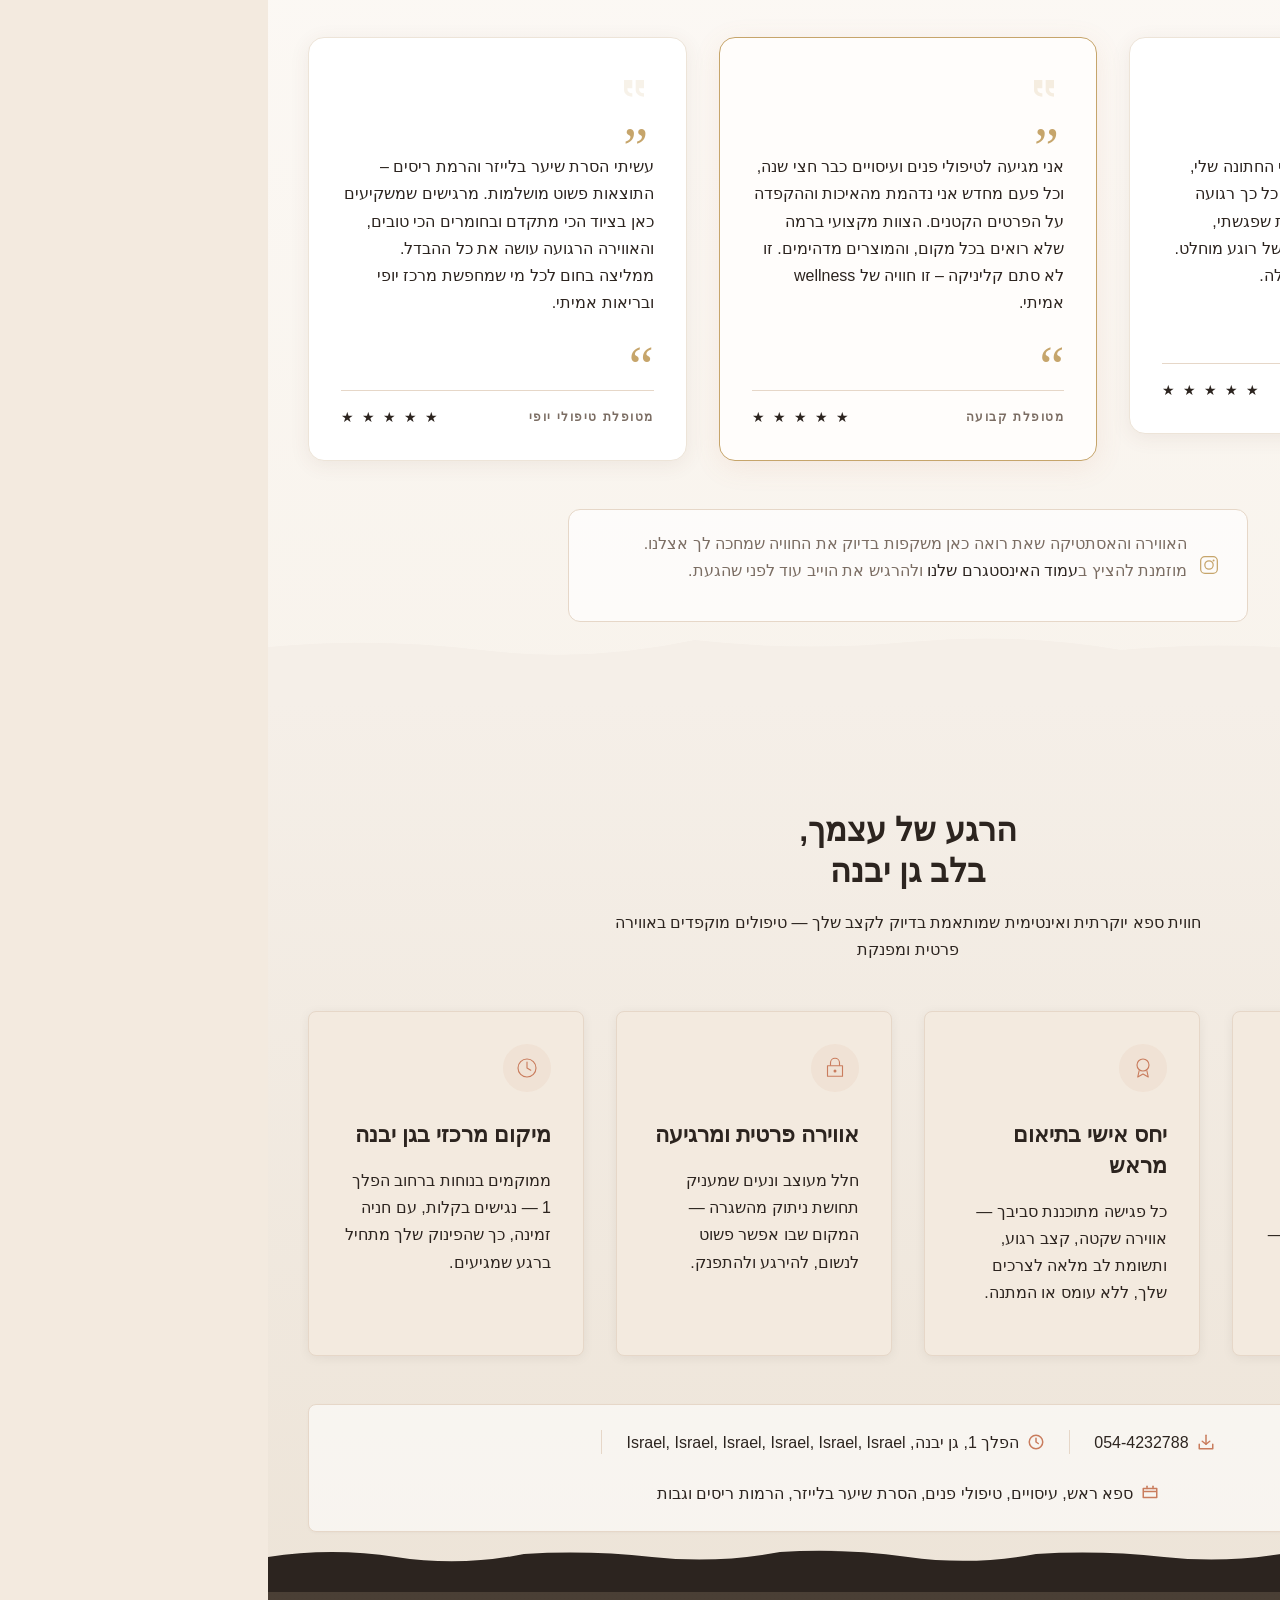
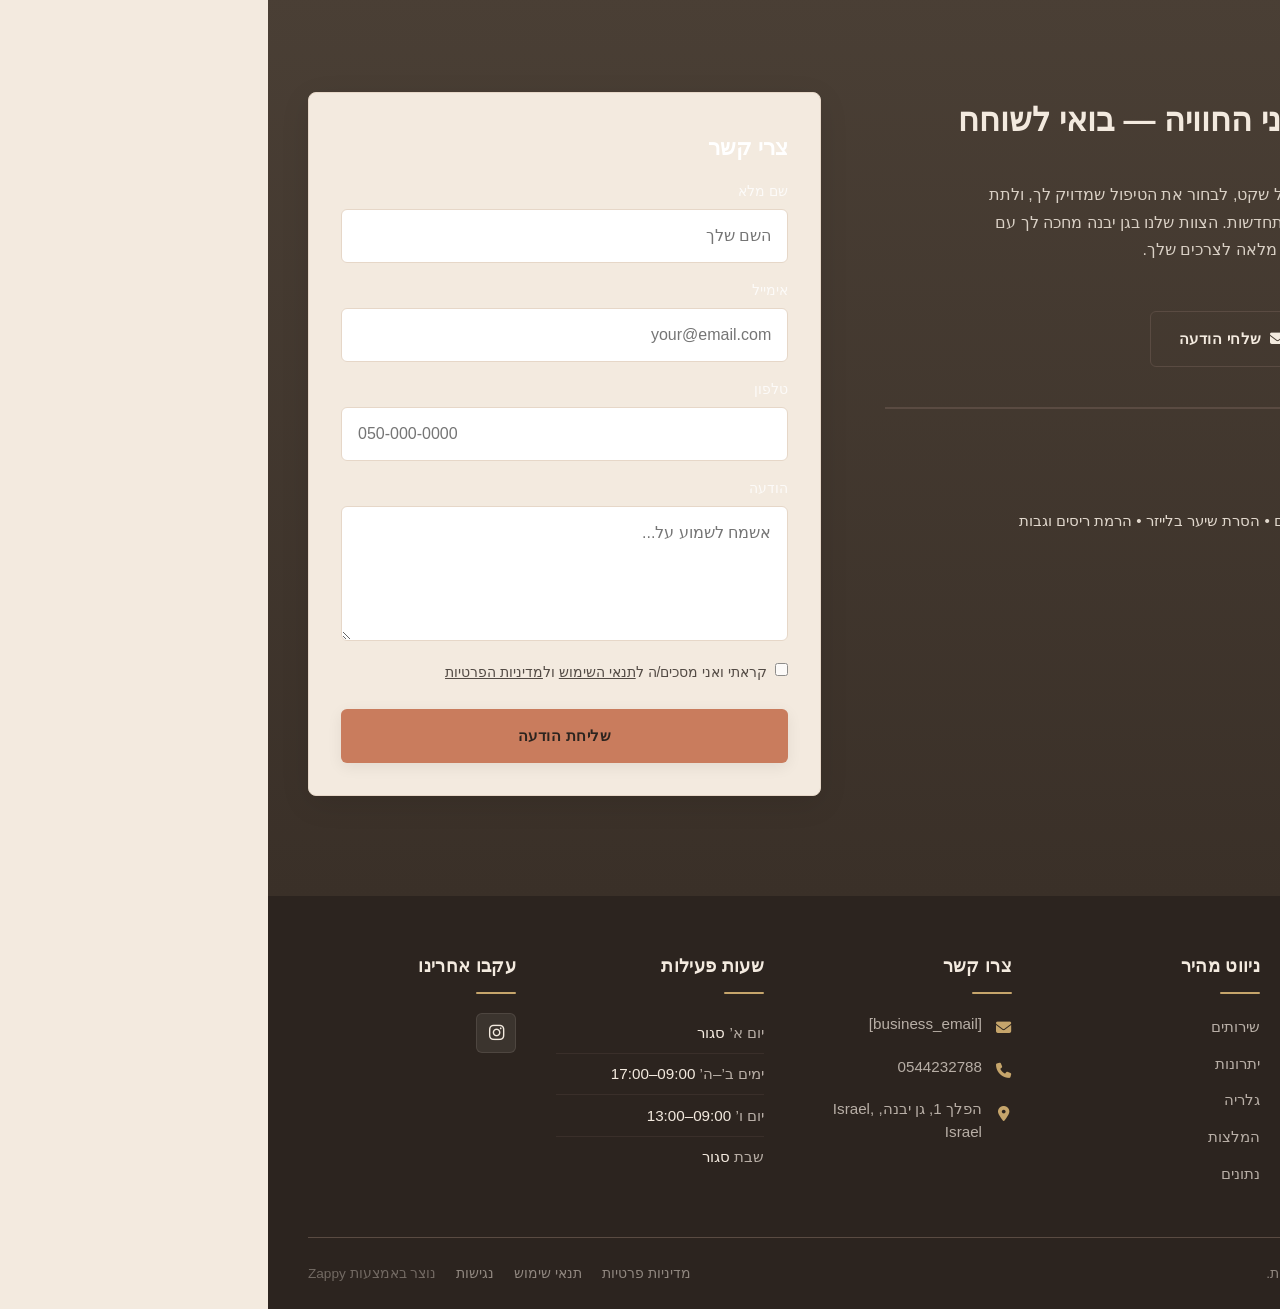
==== commit a0c9750a: "Incremental sync: 1 page(s) — update_image" ====
--- a/index.html
+++ b/index.html
@@ -887,11 +887,11 @@
     </div>
 
     <!-- Services Grid -->
-    <div class="index-services-section__grid zappy-preserve-css-grid" id="zappy-auto-grid-1782659585460-f0p559" data-zappy-auto-grid="true" data-original-item-width="584" data-original-gap="32px" style="display: grid; --zappy-grid-cols: repeat(auto-fit, minmax(min(100%, 480px), 1fr)); grid-template-columns: repeat(auto-fit, minmax(min(100%, 480px), 1fr)); align-items: stretch !important;" data-zappy-explicit-columns="true">
+    <div class="index-services-section__grid zappy-preserve-css-grid" id="zappy-auto-grid-1782677337956-bbngys" data-zappy-auto-grid="true" data-original-item-width="584" data-original-gap="32px" style="display: grid; --zappy-grid-cols: repeat(auto-fit, minmax(min(100%, 480px), 1fr)); grid-template-columns: repeat(auto-fit, minmax(min(100%, 480px), 1fr)); align-items: stretch !important;" data-zappy-explicit-columns="true">
       <!-- Card 1: Head Spa (Larger) -->
       <article class="index-services-section__card index-services-section__card--large" data-grid-item-index="0">
         <div class="index-services-section__card-image">
-          <div data-zappy-zoom-wrapper="true" data-element-id="img-1782644975660-c20q3go8z" data-element-type="image" data-zappy-zoom-wrapper-width="584px" data-zappy-zoom-wrapper-height="436px" data-zappy-zoom-wrapper-width-mode="px" data-zappy-zoom-wrapper-align="center" style="position: relative !important; overflow: hidden !important; width: 584px !important; max-width: 100% !important; margin-left: auto !important; margin-right: auto !important; height: 436px !important; display: block !important; padding-bottom: 0px !important;" data-zappy-zoom-clip="true" data-zappy-wrapper-margins-applied="true" class="zappy-resizable-hover" data-zappy-card-slot-fill="1"><img decoding="async" data-placeholder="index-services-image-1" data-context="A serene head spa treatment scene in a warm, softly lit spa room. A person receiving a scalp massage with aromatic oils, hands gently working through hair, visible steam and soft linen textures. Warm clay and cream tones, clean aesthetic." width="600" height="400" src="/assets/site-index-services-image-1-1782645397550-rkqpof.webp?v=1782645400040" alt="טיפול ספא ראש מרגיע" data-element-type="image" data-element-id="img-1782644975660-c20q3go8z" style="object-position: 50% 50% !important; margin: 0px !important; left: -15.2518% !important; top: -15% !important; width: 130.504% !important; height: 130% !important; max-width: none !important; max-height: none !important; display: block !important; object-fit: cover !important; position: absolute !important;" data-zappy-zoom="1.3" data-zappy-original-width="356" data-zappy-original-height="265.78125" data-zappy-object-position="50% 50%"></div>
+          <div data-zappy-zoom-wrapper="true" data-element-id="img-1782644975660-c20q3go8z" data-element-type="image" data-zappy-zoom-wrapper-width="582px" data-zappy-zoom-wrapper-height="280px" data-zappy-zoom-wrapper-width-mode="card-slot" data-zappy-zoom-wrapper-align="center" style="position: relative !important; overflow: hidden !important; width: 100% !important; max-width: 100% !important; margin-left: auto !important; margin-right: auto !important; height: 280px !important; display: block !important; padding-bottom: 0px !important; min-height: 0px !important; max-height: none !important;" data-zappy-zoom-clip="true" data-zappy-wrapper-margins-applied="true" data-zappy-card-slot-fill="1"><img decoding="async" data-placeholder="index-services-image-1" data-context="A serene head spa treatment scene in a warm, softly lit spa room. A person receiving a scalp massage with aromatic oils, hands gently working through hair, visible steam and soft linen textures. Warm clay and cream tones, clean aesthetic." width="600" height="400" src="/assets/site-index-services-image-1-1782645397550-rkqpof.webp?v=1782645400040" alt="טיפול ספא ראש מרגיע" data-element-type="image" data-element-id="img-1782644975660-c20q3go8z" style="object-position: 50% 50% !important; margin: 0px !important; left: -15% !important; top: -50.8237% !important; width: 130% !important; height: 201.647% !important; max-width: none !important; max-height: none !important; display: block !important; object-fit: cover !important; position: absolute !important;" data-zappy-zoom="1.3" data-zappy-original-width="356" data-zappy-original-height="265.78125" data-zappy-object-position="50% 50%"></div>
         </div>
         <div class="index-services-section__card-content">
           <h3 class="index-services-section__card-title">ספא ראש</h3>
@@ -902,7 +902,7 @@
       <!-- Card 2: Massages (Larger) -->
       <article class="index-services-section__card index-services-section__card--large" data-grid-item-index="1">
         <div class="index-services-section__card-image">
-          <div data-zappy-zoom-wrapper="true" data-element-id="img-1782644975660-teaq6eqo8" data-element-type="image" data-zappy-zoom-wrapper-width="584px" data-zappy-zoom-wrapper-height="436px" data-zappy-zoom-wrapper-width-mode="px" data-zappy-zoom-wrapper-align="center" style="position: relative !important; overflow: hidden !important; width: 584px !important; max-width: 100% !important; margin-left: auto !important; margin-right: auto !important; height: 436px !important; display: block !important;" data-zappy-zoom-clip="true" data-zappy-wrapper-margins-applied="true"><img loading="lazy" decoding="async" data-placeholder="index-services-image-2" data-context="Close-up of a professional massage treatment in a warm spa setting. Hands applying oil to smooth skin, soft focus background with rolled towels and a candle. Earthy olive and clay color palette, calm and intimate atmosphere." width="600" height="400" src="/assets/site-index-services-image-2.webp" alt="עיסוי מקצועי בספא" data-element-type="image" data-element-id="img-1782644975660-teaq6eqo8" style="object-position: 50% 50%; margin: 0px !important; left: -1.69951% !important; top: -1.5% !important; width: 103.399% !important; height: 103% !important; max-width: none !important; max-height: none !important; display: block !important; object-fit: cover !important; position: absolute !important;" data-zappy-zoom="1.03"></div>
+          <div data-zappy-zoom-wrapper="true" data-element-id="img-1782644975660-teaq6eqo8" data-element-type="image" data-zappy-zoom-wrapper-width="582px" data-zappy-zoom-wrapper-height="280px" data-zappy-zoom-wrapper-width-mode="card-slot" data-zappy-zoom-wrapper-align="center" style="position: relative !important; overflow: hidden !important; width: 100% !important; max-width: 100% !important; margin-left: auto !important; margin-right: auto !important; height: 280px !important; display: block !important; min-height: 0px !important; max-height: none !important; padding-bottom: 0px !important;" data-zappy-zoom-clip="true" data-zappy-wrapper-margins-applied="true" data-zappy-card-slot-fill="1"><img loading="lazy" decoding="async" data-placeholder="index-services-image-2" data-context="Close-up of a professional massage treatment in a warm spa setting. Hands applying oil to smooth skin, soft focus background with rolled towels and a candle. Earthy olive and clay color palette, calm and intimate atmosphere." width="600" height="400" src="/assets/site-index-services-image-2.webp" alt="עיסוי מקצועי בספא" data-element-type="image" data-element-id="img-1782644975660-teaq6eqo8" style="object-position: 50% 50%; margin: 0px !important; left: -1.5% !important; top: -29.8834% !important; width: 103% !important; height: 159.767% !important; max-width: none !important; max-height: none !important; display: block !important; object-fit: cover !important; position: absolute !important;" data-zappy-zoom="1.03"></div>
         </div>
         <div class="index-services-section__card-content">
           <h3 class="index-services-section__card-title">עיסויים</h3>
@@ -913,7 +913,7 @@
       <!-- Card 3: Facial Treatments (Smaller) -->
       <article class="index-services-section__card index-services-section__card--small" data-grid-item-index="2">
         <div class="index-services-section__card-image">
-          <div data-zappy-zoom-wrapper="true" data-element-id="img-1782644975660-ltd95rbev" data-element-type="image" data-zappy-zoom-wrapper-width="518px" data-zappy-zoom-wrapper-height="387px" data-zappy-zoom-wrapper-width-mode="px" data-zappy-zoom-wrapper-align="center" style="position: relative !important; overflow: hidden !important; width: 518px !important; max-width: 100% !important; margin-left: auto !important; margin-right: auto !important; height: 387px !important; display: block !important; padding-bottom: 0px !important;" data-zappy-zoom-clip="true" data-zappy-wrapper-margins-applied="true"><img decoding="async" data-placeholder="index-services-image-3" data-context="A woman receiving a luxury facial treatment, soft hands applying a mask or serum. Clean white and clay tones, visible skincare products in elegant packaging, soft natural light. Spa elegance and clinical cleanliness." width="400" height="300" src="/assets/site-index-services-image-3-1782645575797-shov0i.webp?v=1782645578042" alt="טיפול פנים יוקרתי" data-element-type="image" data-element-id="img-1782644975660-ltd95rbev" style="object-position: 82% 59% !important; margin: 0px !important; left: -8.30325% !important; top: -5.9% !important; width: 110.126% !important; height: 110% !important; max-width: none !important; max-height: none !important; display: block !important; object-fit: cover !important; position: absolute !important;" data-zappy-zoom="1.1" data-zappy-original-width="356" data-zappy-original-height="265.78125" data-zappy-object-position="82% 59%"></div>
+          <div data-zappy-zoom-wrapper="true" data-element-id="img-1782644975660-ltd95rbev" data-element-type="image" data-zappy-zoom-wrapper-width="582px" data-zappy-zoom-wrapper-height="200px" data-zappy-zoom-wrapper-width-mode="card-slot" data-zappy-zoom-wrapper-align="center" style="position: relative !important; overflow: hidden !important; width: 100% !important; max-width: 100% !important; margin-left: auto !important; margin-right: auto !important; height: 200px !important; display: block !important; padding-bottom: 0px !important; min-height: 0px !important; max-height: none !important;" data-zappy-zoom-clip="true" data-zappy-wrapper-margins-applied="true" data-zappy-card-slot-fill="1"><img decoding="async" data-placeholder="index-services-image-3" data-context="A woman receiving a luxury facial treatment, soft hands applying a mask or serum. Clean white and clay tones, visible skincare products in elegant packaging, soft natural light. Spa elegance and clinical cleanliness." width="400" height="300" src="/assets/site-index-services-image-3-1782645575797-shov0i.webp?v=1782645578042" alt="טיפול פנים יוקרתי" data-element-type="image" data-element-id="img-1782644975660-ltd95rbev" style="object-position: 82% 59% !important; margin: 0px !important; left: -8.2% !important; top: -81.936% !important; width: 110% !important; height: 238.875% !important; max-width: none !important; max-height: none !important; display: block !important; object-fit: cover !important; position: absolute !important;" data-zappy-zoom="1.1" data-zappy-original-width="356" data-zappy-original-height="265.78125" data-zappy-object-position="82% 59%"></div>
         </div>
         <div class="index-services-section__card-content">
           <h3 class="index-services-section__card-title">טיפולי פנים</h3>
@@ -924,7 +924,7 @@
       <!-- Card 4: Laser Hair Removal (Smaller) -->
       <article class="index-services-section__card index-services-section__card--small" data-grid-item-index="3">
         <div class="index-services-section__card-image">
-          <div data-zappy-zoom-wrapper="true" data-element-id="img-1782644975660-y01v3p1vd" data-element-type="image" data-zappy-zoom-wrapper-width="518px" data-zappy-zoom-wrapper-height="387px" data-zappy-zoom-wrapper-width-mode="px" data-zappy-zoom-wrapper-align="center" style="position: relative !important; overflow: hidden !important; width: 518px !important; max-width: 100% !important; margin-left: auto !important; margin-right: auto !important; height: 387px !important; display: block !important; padding-bottom: 0px !important;" data-zappy-zoom-clip="true" data-zappy-wrapper-margins-applied="true" class="zappy-resizable-hover"><img decoding="async" data-placeholder="index-services-image-4" data-context="Clean, modern laser hair removal device in a bright, clinical spa room. Soft focus background with treatment bed and fresh white linens. Professional, safe, and high-tech aesthetic with warm olive-gray accents." width="400" height="300" src="/assets/site-index-services-image-4-1782645738718-72go0u.webp?v=1782645740772" alt="מכשיר הסרת שיער בלייזר" data-element-type="image" data-element-id="img-1782644975660-y01v3p1vd" style="object-position: 27% 25% !important; margin: 0px !important; left: 0% !important; top: 0% !important; width: 100% !important; height: 100% !important; max-width: none !important; max-height: none !important; display: block !important; object-fit: cover !important; position: absolute !important;" data-zappy-zoom="1" data-zappy-original-width="356" data-zappy-original-height="265.78125" data-zappy-object-position="27% 25%"></div>
+          <div data-zappy-zoom-wrapper="true" data-element-id="img-1782644975660-y01v3p1vd" data-element-type="image" data-zappy-zoom-wrapper-width="582px" data-zappy-zoom-wrapper-height="200px" data-zappy-zoom-wrapper-width-mode="card-slot" data-zappy-zoom-wrapper-align="center" style="position: relative !important; overflow: hidden !important; width: 100% !important; max-width: 100% !important; margin-left: auto !important; margin-right: auto !important; height: 200px !important; display: block !important; padding-bottom: 0px !important; min-height: 0px !important; max-height: none !important;" data-zappy-zoom-clip="true" data-zappy-wrapper-margins-applied="true" data-zappy-card-slot-fill="1"><img decoding="async" data-placeholder="index-services-image-4" data-context="Clean, modern laser hair removal device in a bright, clinical spa room. Soft focus background with treatment bed and fresh white linens. Professional, safe, and high-tech aesthetic with warm olive-gray accents." width="400" height="300" src="/assets/site-index-services-image-4-1782645738718-72go0u.webp?v=1782645740772" alt="מכשיר הסרת שיער בלייזר" data-element-type="image" data-element-id="img-1782644975660-y01v3p1vd" style="object-position: 52% 31% !important; display: block; margin-top: 0px !important; margin-bottom: 0px !important; left: 0% !important; top: 0% !important; width: 100% !important; height: 100% !important; max-width: none !important; max-height: none !important; object-fit: cover !important; position: absolute !important;" data-zappy-zoom="1" data-zappy-original-width="356" data-zappy-original-height="265.78125" data-zappy-object-position="52% 31%"></div>
         </div>
         <div class="index-services-section__card-content">
           <h3 class="index-services-section__card-title">הסרת שיער בלייזר</h3>
